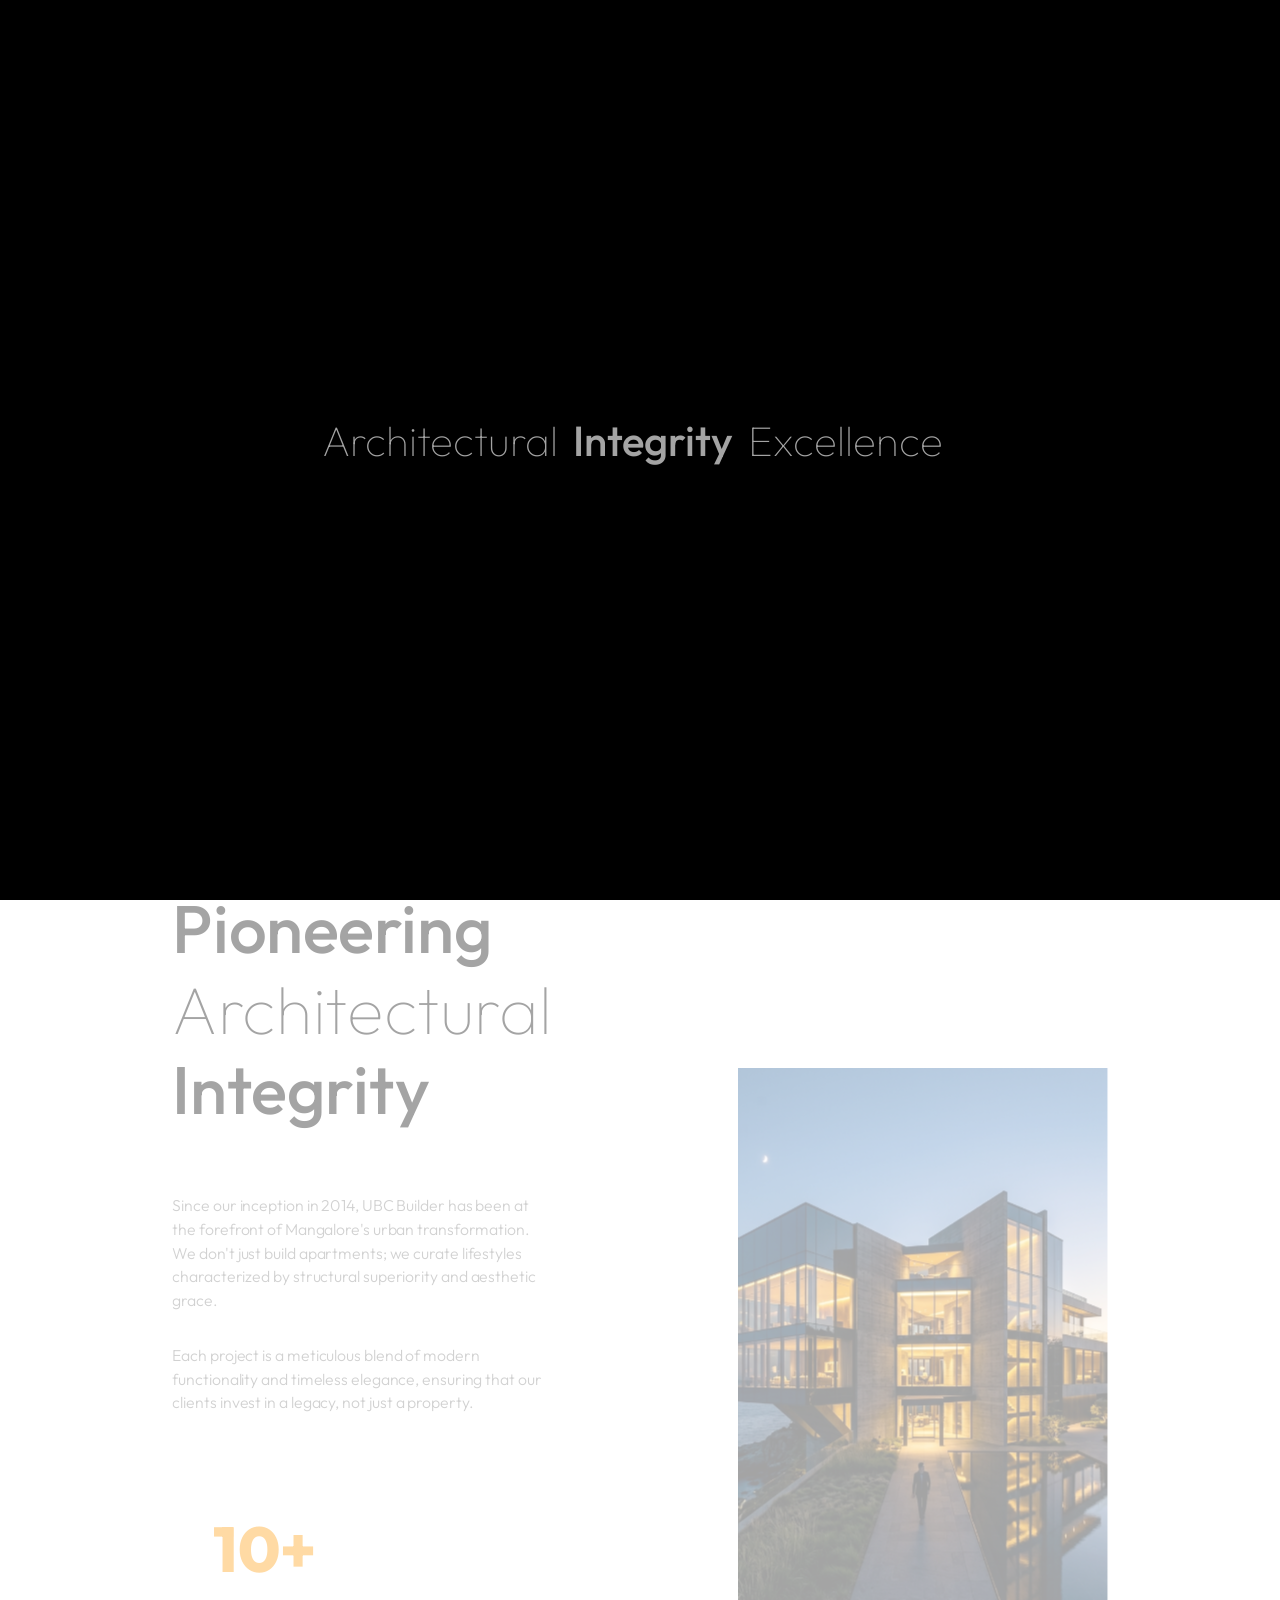
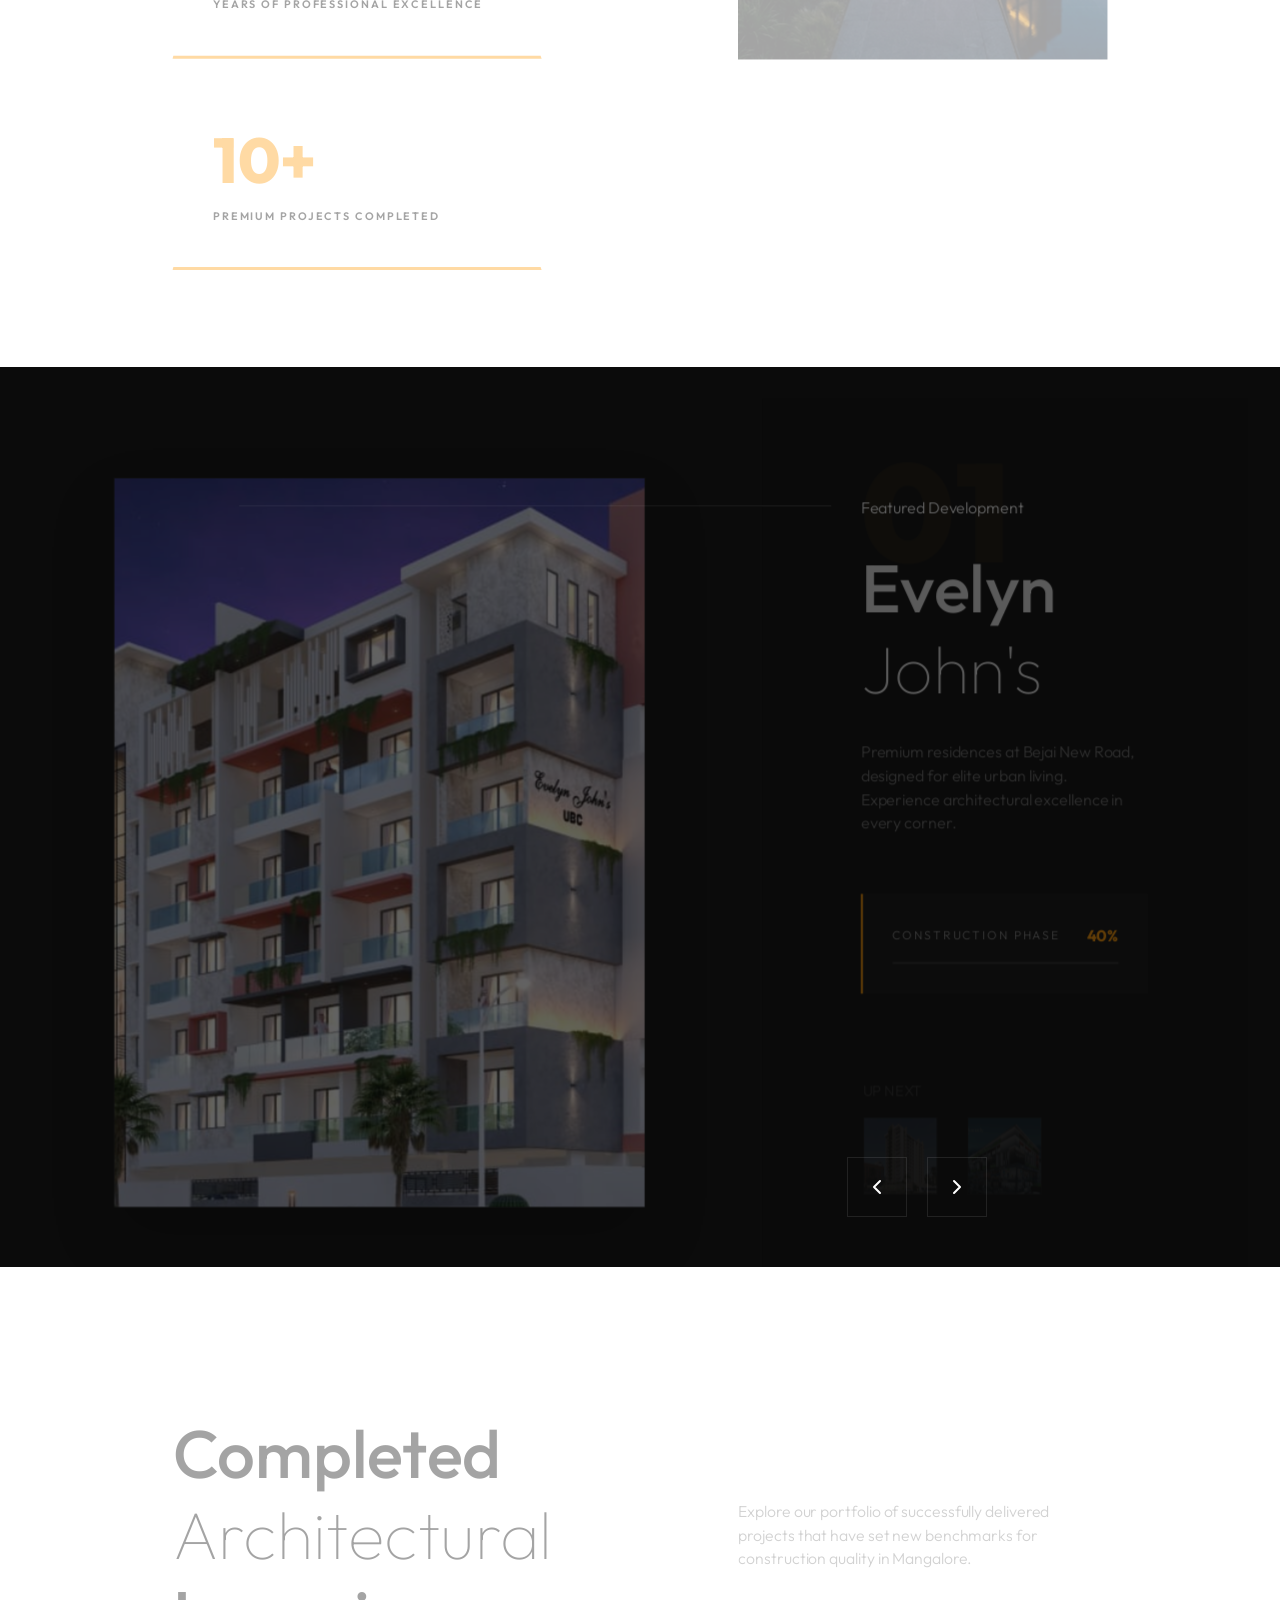
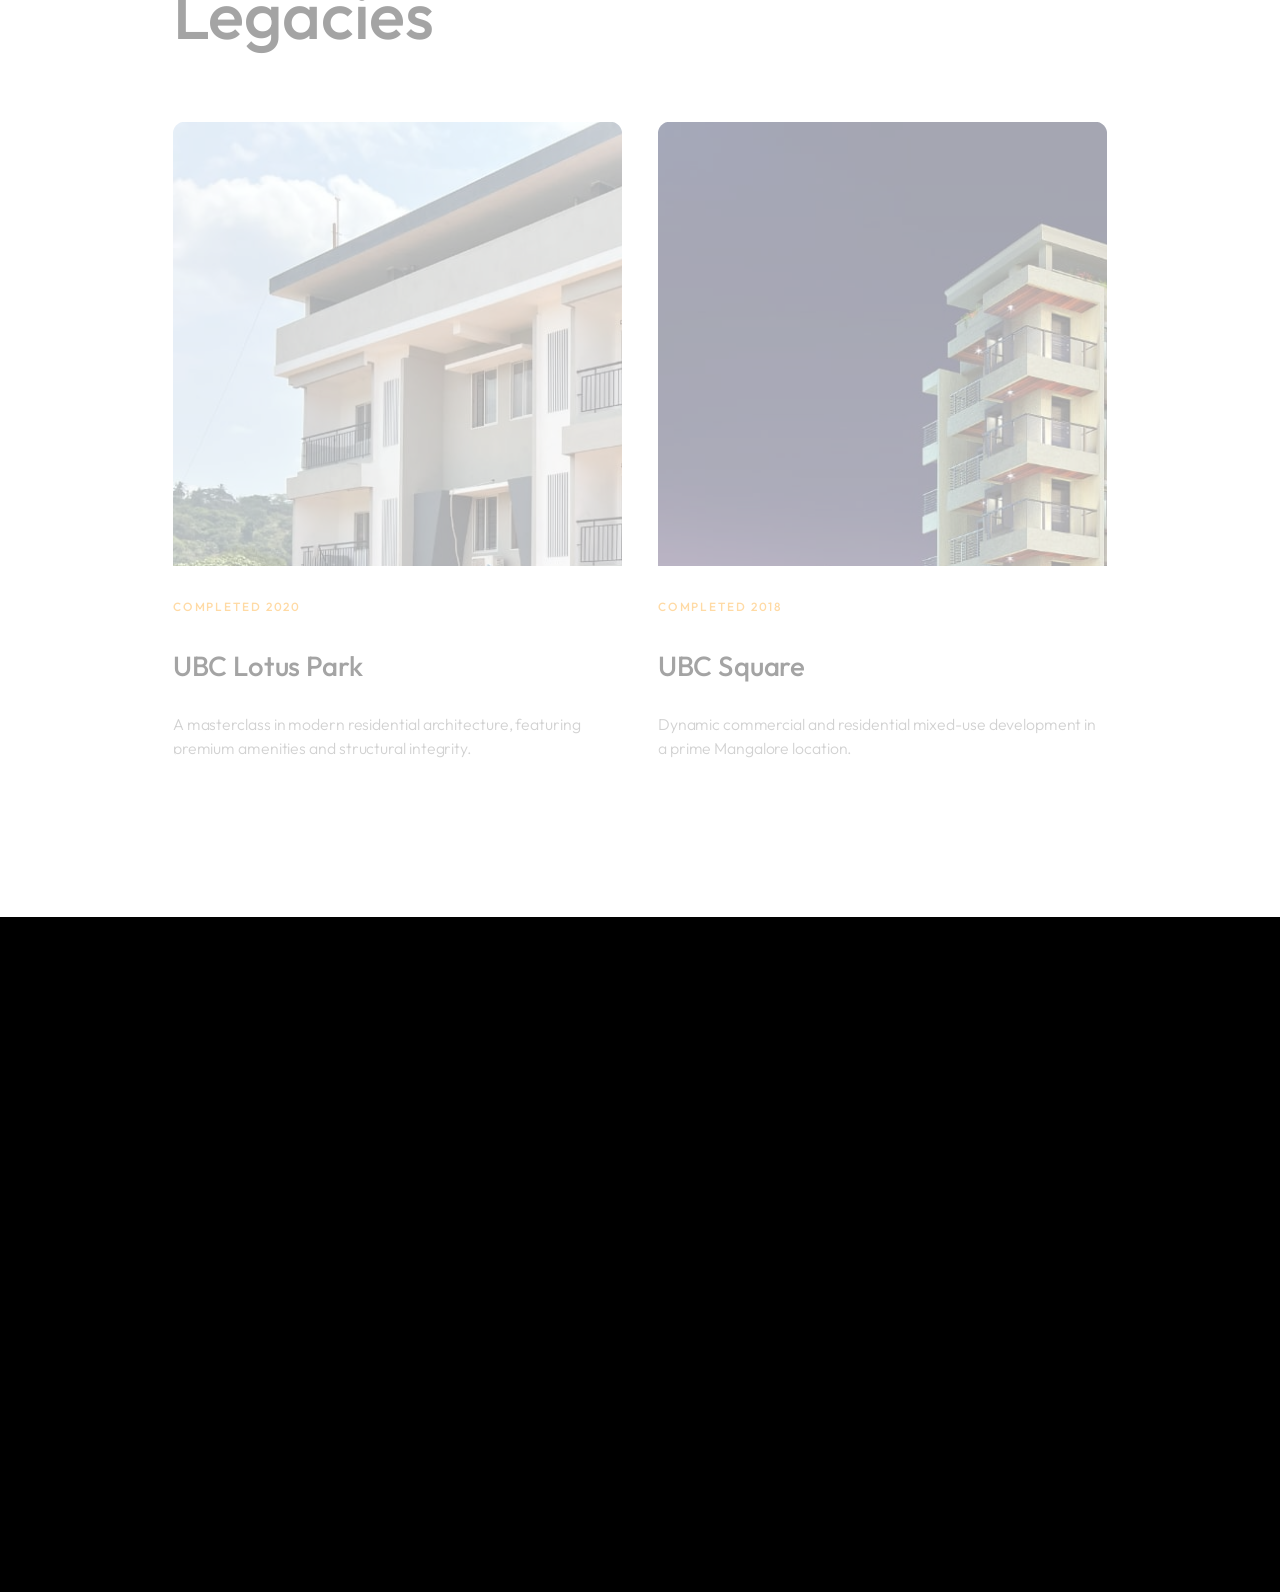
==== index.html @ f24dc677 "Add files via upload" ====
<!DOCTYPE html>
<html lang="zxx">

<head>

    <meta charset="UTF-8">
    <meta name="viewport" content="width=device-width, initial-scale=1.0">
    <meta http-equiv="X-UA-Compatible" content="ie=edge">

    <!-- bootstrap grid css -->
    <link rel="stylesheet" href="css/plugins/bootstrap-grid.css">
    <!-- font awesome css -->
    <link rel="stylesheet" href="css/plugins/font-awesome.min.css">
    <!-- swiper css -->
    <link rel="stylesheet" href="css/plugins/swiper.min.css">
    <!-- fancybox css -->
    <link rel="stylesheet" href="css/plugins/fancybox.min.css">
    <!-- ashley scss -->
    <link rel="stylesheet" href="css/style.css">
    <!-- custom builder css -->
    <link rel="stylesheet" href="css/custom.css">
    <!-- page name -->
    <title>UBC Builder | Modern Architectural Legacies</title>

</head>

<body>

    <!-- wrapper -->
    <div class="mil-wrapper" id="top">

        <!-- cursor -->
        <div class="mil-ball">
            <span class="mil-icon-1">
                <svg viewBox="0 0 128 128">
                    <path
                        d="M106.1,41.9c-1.2-1.2-3.1-1.2-4.2,0c-1.2,1.2-1.2,3.1,0,4.2L116.8,61H11.2l14.9-14.9c1.2-1.2,1.2-3.1,0-4.2	c-1.2-1.2-3.1-1.2-4.2,0l-20,20c-1.2,1.2-1.2,3.1,0,4.2l20,20c0.6,0.6,1.4,0.9,2.1,0.9s1.5-0.3,2.1-0.9c1.2-1.2,1.2-3.1,0-4.2	L11.2,67h105.5l-14.9,14.9c-1.2,1.2-1.2,3.1,0,4.2c0.6,0.6,1.4,0.9,2.1,0.9s1.5-0.3,2.1-0.9l20-20c1.2-1.2,1.2-3.1,0-4.2L106.1,41.9	z" />
                </svg>
            </span>
            <div class="mil-more-text">More</div>
            <div class="mil-choose-text">Сhoose</div>
        </div>
        <!-- cursor end -->

        <!-- preloader -->
        <div class="mil-preloader">
            <div class="mil-preloader-animation">
                <div class="mil-pos-abs mil-animation-1">
                    <p class="mil-h3 mil-muted mil-thin">Architectural</p>
                    <p class="mil-h3 mil-muted">Integrity</p>
                    <p class="mil-h3 mil-muted mil-thin">Excellence</p>
                </div>
                <div class="mil-pos-abs mil-animation-2">
                    <div class="mil-reveal-frame">
                        <p class="mil-reveal-box"></p>
                        <p class="mil-h3 mil-muted mil-thin">ubcbuilder.com</p>
                    </div>
                </div>
            </div>
        </div>
        <!-- preloader end -->

        <!-- scrollbar progress -->
        <div class="mil-progress-track">
            <div class="mil-progress"></div>
        </div>
        <!-- scrollbar progress end -->

        <!-- menu -->
        <div class="mil-menu-frame">
            <!-- frame clone -->
            <div class="mil-frame-top">
                <a href="index.html" class="mil-logo">UBC.</a>
                <div class="mil-menu-btn">
                    <span></span>
                </div>
            </div>
            <!-- frame clone end -->
            <div class="container">
                <div class="mil-menu-content">
                    <div class="row">
                        <div class="col-xl-5">

                            <nav class="mil-main-menu" id="swupMenu">
                                <ul>
                                    <li class="mil-has-children mil-active">
                                        <a href="index.html">Home</a>
                                    </li>
                                    <li class="mil-has-children">
                                        <a href="#about">The Studio</a>
                                    </li>
                                    <li class="mil-has-children">
                                        <a href="#ongoing">Ongoing Works</a>
                                    </li>
                                    <li class="mil-has-children">
                                        <a href="#portfolio">Completed Portfolio</a>
                                    </li>
                                    <li class="mil-has-children">
                                        <a href="#contact">Get in Touch</a>
                                    </li>
                                </ul>
                            </nav>

                        </div>
                        <div class="col-xl-7">

                            <div class="mil-menu-right-frame">
                                <div class="mil-animation-in">
                                    <div class="mil-animation-frame">
                                        <div class="mil-animation mil-position-1 mil-scale" data-value-1="2"
                                            data-value-2="2"></div>
                                    </div>
                                </div>
                                <div class="mil-menu-right">
                                    <div class="row">
                                        <div class="col-lg-8 mil-mb-60">

                                            <h6 class="mil-muted mil-mb-30">Featured Projects</h6>

                                            <ul class="mil-menu-list">
                                                <li><a href="#" class="mil-light-soft">UBC Lotus Park</a></li>
                                                <li><a href="#" class="mil-light-soft">UBC Square</a></li>
                                                <li><a href="#" class="mil-light-soft">Evelyn John's</a></li>
                                                <li><a href="#" class="mil-light-soft">Serene Residences</a></li>
                                            </ul>

                                        </div>
                                        <div class="col-lg-4 mil-mb-60">

                                            <h6 class="mil-muted mil-mb-30">Quick Links</h6>

                                            <ul class="mil-menu-list">
                                                <li><a href="#." class="mil-light-soft">Project Inquiries</a></li>
                                                <li><a href="#." class="mil-light-soft">Structural Safety</a></li>
                                                <li><a href="#." class="mil-light-soft">Quality Standards</a></li>
                                                <li><a href="#." class="mil-light-soft">Legal Documentation</a></li>
                                            </ul>

                                        </div>
                                    </div>
                                    <div class="mil-divider mil-mb-60"></div>
                                    <div class="row justify-content-between">

                                        <div class="col-lg-12 mil-mb-60">

                                            <h6 class="mil-muted mil-mb-30">Mangalore Office</h6>

                                            <p class="mil-light-soft mil-up">3rd floor, Solapur - Mangalore Hwy,
                                                Kankanady, Mangalore <br><span class="mil-accent">0824 411 2755</span>
                                            </p>

                                        </div>
                                    </div>
                                </div>
                            </div>

                        </div>
                    </div>
                </div>
            </div>
        </div>
        <!-- menu -->

        <!-- curtain -->
        <div class="mil-curtain"></div>
        <!-- curtain end -->

        <!-- frame -->
        <div class="mil-frame">
            <div class="mil-frame-top">
                <a href="index.html" class="mil-logo">UBC.</a>
                <div class="mil-menu-btn">
                    <span></span>
                </div>
            </div>
            <div class="mil-frame-bottom">
                <div class="mil-current-page"></div>
                <div class="mil-back-to-top">
                    <a href="#top" class="mil-link mil-dark mil-arrow-place">
                        <span>Back to top</span>
                    </a>
                </div>
            </div>
        </div>
        <!-- frame end -->

        <!-- content -->
        <div class="mil-content">
            <div id="swupMain" class="mil-main-transition">

                <!-- banner -->
                <section class="ubc-hero-section">
                        <div class="mil-animation-frame">
                            <div class="mil-animation mil-position-1 mil-scale" data-value-1="7" data-value-2="1.6">
                            </div>
                            <div class="mil-animation mil-position-2 mil-scale" data-value-1="4" data-value-2="1"></div>
                            <div class="mil-animation mil-position-3 mil-scale" data-value-1="1.2" data-value-2=".1">
                            </div>
                        </div>

                        <div class="mil-gradient"></div>

                        <div class="container">
                            <div class="mil-banner-content mil-up">

                                <h1 class="mil-mb-60">DESIGNING <span class="mil-thin">THE FUTURE</span><br>
                                    OF <span class="mil-thin">MODERN LIVING</span></h1>
                                <div class="row">
                                    <div class="col-md-7 col-lg-5">

                                        <p class="mil-light-soft mil-mb-60">Crafting high-end architectural landmarks
                                            across Mangalore with precision, passion, and uncompromising quality since
                                            2014.</p>

                                    </div>
                                </div>

                                <a href="#ongoing" class="mil-button mil-arrow-place mil-btn-space">
                                    <span>Ongoing Projects</span>
                                </a>

                                <a href="#portfolio" class="mil-link mil-muted mil-arrow-place">
                                    <span>Full Portfolio</span>
                                </a>

                                <div class="mil-circle-text">
                                    <svg version="1.1" xmlns="http://www.w3.org/2000/svg"
                                        xmlns:xlink="http://www.w3.org/1999/xlink" x="0px" y="0px" viewBox="0 0 300 300"
                                        enable-background="new 0 0 300 300" xml:space="preserve"
                                        class="mil-ct-svg mil-rotate" data-value="360">
                                        <defs>
                                            <path id="circlePath"
                                                d="M 150, 150 m -60, 0 a 60,60 0 0,1 120,0 a 60,60 0 0,1 -120,0 " />
                                        </defs>
                                        <circle cx="150" cy="100" r="75" fill="none" />
                                        <g>
                                            <use xlink:href="#circlePath" fill="none" />
                                            <text style="letter-spacing: 6.5px">
                                                <textPath xlink:href="#circlePath">Architectural Excellence -
                                                </textPath>
                                            </text>
                                        </g>
                                    </svg>
                                    <a href="#about"
                                        class="mil-button mil-arrow-place mil-icon-button mil-arrow-down"></a>
                                </div>

                            </div>
                        </div>
                </section>
                <!-- banner end -->

                <!-- about -->
                <section id="about">
                    <div class="container mil-p-120-30">
                        <div class="row justify-content-between align-items-center">
                            <div class="col-lg-6 col-xl-5">

                                <div class="mil-mb-90">
                                    <div class="ubc-accent-line mil-up"></div>
                                    <h2 class="mil-up mil-mb-60">Pioneering <br><span
                                            class="mil-thin">Architectural</span> <br>Integrity</h2>
                                    <p class="mil-up mil-mb-30">Since our inception in 2014, UBC Builder has been at the
                                        forefront of Mangalore's urban transformation. We don't just build apartments;
                                        we curate lifestyles characterized by structural superiority and aesthetic
                                        grace.</p>

                                    <p class="mil-up mil-mb-60">Each project is a meticulous blend of modern
                                        functionality and timeless elegance, ensuring that our clients invest in a
                                        legacy, not just a property.</p>

                                    <div class="ubc-stats-grid mil-up">
                                        <div class="ubc-stat-item">
                                            <span class="ubc-stat-number">10+</span>
                                            <span class="ubc-stat-label">Years of Professional Excellence</span>
                                        </div>
                                        <div class="ubc-stat-item">
                                            <span class="ubc-stat-number">10+</span>
                                            <span class="ubc-stat-label">Premium Projects Completed</span>
                                        </div>

                                    </div>
                                </div>

                            </div>
                            <div class="col-lg-5">

                                <div class="mil-about-photo mil-mb-90">
                                    <div class="mil-lines-place"></div>
                                    <div class="mil-up mil-img-frame" style="padding-bottom: 160%;">
                                        <img src="assets/legacy_hero.png" alt="img" class="mil-scale" data-value-1="1"
                                            data-value-2="1.2">
                                    </div>
                                </div>

                            </div>
                        </div>
                    </div>
                </section>
                <!-- about end -->

                <!-- ongoing projects editorial -->
                <section class="ubc-editorial-section" id="ongoing">
                    <div class="container-fluid mil-p-0">
                        <div class="swiper-container mil-ongoing-slider">
                            <div class="swiper-wrapper">
                                <!-- Project 1 -->
                                <div class="swiper-slide">
                                    <div class="row no-gutters">
                                        <div class="col-lg-7">
                                            <div class="ubc-editorial-img-wrapper mil-up">
                                                <div class="ubc-editorial-img">
                                                    <img src="assets/evelyn.jpeg" alt="Evelyn John's">
                                                </div>
                                            </div>
                                        </div>
                                        <div class="col-lg-5">
                                            <div class="ubc-editorial-content mil-up">
                                                <div class="mil-mb-60">
                                                    <div class="ubc-editorial-header">
                                                        <span class="ubc-project-number">01</span>
                                                        <span class="mil-suptitle mil-mb-30">Featured Development</span>
                                                        <h2 class="mil-muted mil-mb-30">Evelyn <span class="mil-thin">John's</span></h2>
                                                    </div>
                                                    <p class="mil-light-soft mil-mb-60">Premium residences at Bejai New Road, designed for elite urban living. Experience architectural excellence in every corner.</p>
                                                    
                                                    <div class="ubc-modern-progress mil-mb-60">
                                                        <div class="ubc-progress-info">
                                                            <span class="ubc-label">Construction Phase</span>
                                                            <span class="ubc-percent">40%</span>
                                                        </div>
                                                        <div class="ubc-bar-bg">
                                                            <div class="ubc-bar-fill" data-progress="40%"></div>
                                                        </div>
                                                    </div>

                                                    <div class="ubc-thumb-nav mil-up">
                                                        <p class="mil-text-sm mil-light-soft mil-mb-20">UP NEXT</p>
                                                        <div class="row">
                                                            <div class="col-4">
                                                                <div class="ubc-thumb-item" onclick="goToSlide(1)">
                                                                    <img src="assets/serene.jpeg" alt="Serene">
                                                                </div>
                                                            </div>
                                                            <div class="col-4">
                                                                <div class="ubc-thumb-item" onclick="goToSlide(2)">
                                                                    <img src="assets/tower7.jpeg" alt="Tower7">
                                                                </div>
                                                            </div>
                                                        </div>
                                                    </div>
                                                </div>
                                            </div>
                                        </div>
                                    </div>
                                </div>

                                <!-- Project 2 -->
                                <div class="swiper-slide">
                                    <div class="row no-gutters">
                                        <div class="col-lg-7">
                                            <div class="ubc-editorial-img-wrapper">
                                                <div class="ubc-editorial-img">
                                                    <img src="assets/serene.jpeg" alt="Serene Residences">
                                                </div>
                                            </div>
                                        </div>
                                        <div class="col-lg-5">
                                            <div class="ubc-editorial-content">
                                                <div class="mil-mb-60">
                                                    <div class="ubc-editorial-header">
                                                        <span class="ubc-project-number">02</span>
                                                        <span class="mil-suptitle mil-mb-30">Waterfront Luxury</span>
                                                        <h2 class="mil-muted mil-mb-30">Serene <span class="mil-thin">Residences</span></h2>
                                                    </div>
                                                    <p class="mil-light-soft mil-mb-60">Waterfront tranquility at Bolar, Mangalore. Experience pure serenity with breathtaking views and modern amenities.</p>
                                                    
                                                    <div class="ubc-modern-progress mil-mb-60">
                                                        <div class="ubc-progress-info">
                                                            <span class="ubc-label">Foundation Phase</span>
                                                            <span class="ubc-percent">25%</span>
                                                        </div>
                                                        <div class="ubc-bar-bg">
                                                            <div class="ubc-bar-fill" data-progress="25%"></div>
                                                        </div>
                                                    </div>

                                                    <div class="ubc-thumb-nav">
                                                        <p class="mil-text-sm mil-light-soft mil-mb-20">UP NEXT</p>
                                                        <div class="row">
                                                            <div class="col-4">
                                                                <div class="ubc-thumb-item" onclick="goToSlide(2)">
                                                                    <img src="assets/tower7.jpeg" alt="Tower7">
                                                                </div>
                                                            </div>
                                                            <div class="col-4">
                                                                <div class="ubc-thumb-item" onclick="goToSlide(0)">
                                                                    <img src="assets/evelyn.jpeg" alt="Evelyn">
                                                                </div>
                                                            </div>
                                                        </div>
                                                    </div>
                                                </div>
                                            </div>
                                        </div>
                                    </div>
                                </div>

                                <!-- Project 3 -->
                                <div class="swiper-slide">
                                    <div class="row no-gutters">
                                        <div class="col-lg-7">
                                            <div class="ubc-editorial-img-wrapper">
                                                <div class="ubc-editorial-img">
                                                    <img src="assets/tower7.jpeg" alt="Kankanady Tower">
                                                </div>
                                            </div>
                                        </div>
                                        <div class="col-lg-5">
                                            <div class="ubc-editorial-content">
                                                <div class="mil-mb-60">
                                                    <div class="ubc-editorial-header">
                                                        <span class="ubc-project-number">03</span>
                                                        <span class="mil-suptitle mil-mb-30">Urban Landmark</span>
                                                        <h2 class="mil-muted mil-mb-30">Kankanady <span class="mil-thin">Tower</span></h2>
                                                    </div>
                                                    <p class="mil-light-soft mil-mb-60">The new architectural landmark in the heart of Kankanady. Redefining urban skyline with precision and elegance.</p>
                                                    
                                                    <div class="ubc-modern-progress mil-mb-60">
                                                        <div class="ubc-progress-info">
                                                            <span class="ubc-label">Pre-Launch Phase</span>
                                                            <span class="ubc-percent">10%</span>
                                                        </div>
                                                        <div class="ubc-bar-bg">
                                                            <div class="ubc-bar-fill" data-progress="10%"></div>
                                                        </div>
                                                    </div>

                                                    <div class="ubc-thumb-nav">
                                                        <p class="mil-text-sm mil-light-soft mil-mb-20">UP NEXT</p>
                                                        <div class="row">
                                                            <div class="col-4">
                                                                <div class="ubc-thumb-item" onclick="goToSlide(0)">
                                                                    <img src="assets/evelyn.jpeg" alt="Evelyn">
                                                                </div>
                                                            </div>
                                                            <div class="col-4">
                                                                <div class="ubc-thumb-item" onclick="goToSlide(1)">
                                                                    <img src="assets/serene.jpeg" alt="Serene">
                                                                </div>
                                                            </div>
                                                        </div>
                                                    </div>
                                                </div>
                                            </div>
                                        </div>
                                    </div>
                                </div>
                            </div>
                            
                            <!-- slider controls -->
                            <div class="ubc-editorial-controls">
                                <div class="mil-slider-arrow mil-prev mil-ongoing-prev">
                                    <svg viewBox="0 0 24 24" fill="none" xmlns="http://www.w3.org/2000/svg"><path d="M15 18l-6-6 6-6" stroke="currentColor" stroke-width="2" stroke-linecap="round" stroke-linejoin="round"/></svg>
                                </div>
                                <div class="mil-slider-arrow mil-next mil-ongoing-next">
                                    <svg viewBox="0 0 24 24" fill="none" xmlns="http://www.w3.org/2000/svg"><path d="M9 18l6-6-6-6" stroke="currentColor" stroke-width="2" stroke-linecap="round" stroke-linejoin="round"/></svg>
                                </div>
                            </div>
                        </div>
                    </div>
                </section>
                <!-- ongoing projects editorial end -->

                <!-- portfolio -->
                <section id="portfolio">
                    <div class="container mil-p-120-120">
                        <div class="row justify-content-between align-items-center mil-mb-60">
                            <div class="col-lg-6">
                                <h2 class="mil-up">Completed <br><span class="mil-thin">Architectural</span>
                                    <br>Legacies</h2>
                            </div>
                            <div class="col-lg-5">
                                <p class="mil-up">Explore our portfolio of successfully delivered projects that have set
                                    new benchmarks for construction quality in Mangalore.</p>
                            </div>
                        </div>
                        <div class="row">
                            <div class="col-lg-6">
                                <div class="mil-portfolio-item mil-up mil-mb-60">
                                    <div class="mil-cover-frame">
                                        <img src="assets/lotus.jpeg" alt="Lotus Park">
                                    </div>
                                    <div class="mil-description">
                                        <div class="mil-labels mil-mb-30">
                                            <div class="mil-label mil-upper mil-accent">COMPLETED 2020</div>
                                        </div>
                                        <h4 class="mil-mb-30">UBC Lotus Park</h4>
                                        <p>A masterclass in modern residential architecture, featuring premium amenities
                                            and structural integrity.</p>
                                    </div>
                                </div>
                            </div>
                            <div class="col-lg-6">
                                <div class="mil-portfolio-item mil-up mil-mb-60">
                                    <div class="mil-cover-frame">
                                        <img src="assets/square.jpeg" alt="UBC Square">
                                    </div>
                                    <div class="mil-description">
                                        <div class="mil-labels mil-mb-30">
                                            <div class="mil-label mil-upper mil-accent">COMPLETED 2018</div>
                                        </div>
                                        <h4 class="mil-mb-30">UBC Square</h4>
                                        <p>Dynamic commercial and residential mixed-use development in a prime Mangalore
                                            location.</p>
                                    </div>
                                </div>
                            </div>
                        </div>
                    </div>
                </section>
                <!-- portfolio end -->

                <!-- footer -->
                <footer class="mil-dark-bg" id="contact">
                    <div class="mi-invert-fix">
                        <div class="container mil-p-120-60">
                            <div class="row justify-content-between">
                                <div class="col-md-4 col-lg-4 mil-mb-60">

                                    <div class="mil-muted mil-logo mil-up mil-mb-30">UBC Builder.</div>

                                    <p class="mil-light-soft mil-up mil-mb-30">Stay updated with our latest
                                        architectural developments.</p>

                                    <form class="mil-subscribe-form mil-up">
                                        <input type="text" placeholder="Your Email Address">
                                        <button type="submit"
                                            class="mil-button mil-icon-button-sm mil-arrow-place"></button>
                                    </form>

                                </div>
                                <div class="col-md-7 col-lg-6">
                                    <div class="row justify-content-end">
                                        <div class="col-md-6 col-lg-7">

                                            <nav class="mil-footer-menu mil-mb-60">
                                                <ul>
                                                    <li class="mil-up mil-active">
                                                        <a href="index.html">Home</a>
                                                    </li>
                                                    <li class="mil-up">
                                                        <a href="#about">Studio</a>
                                                    </li>
                                                    <li class="mil-up">
                                                        <a href="#ongoing">Ongoing</a>
                                                    </li>
                                                    <li class="mil-up">
                                                        <a href="#portfolio">Works</a>
                                                    </li>
                                                </ul>
                                            </nav>

                                        </div>
                                        <div class="col-md-6 col-lg-5">

                                            <ul class="mil-menu-list mil-up mil-mb-60">
                                                <li><a href="#." class="mil-light-soft">Structural Safety</a></li>
                                                <li><a href="#." class="mil-light-soft">Privacy Policy</a></li>
                                                <li><a href="#." class="mil-light-soft">Terms of Use</a></li>
                                                <li><a href="#." class="mil-light-soft">Contact Info</a></li>
                                            </ul>

                                        </div>
                                    </div>
                                </div>
                            </div>

                            <div class="row justify-content-between flex-sm-row-reverse">
                                <div class="col-md-7 col-lg-6">

                                    <div class="row justify-content-between">

                                        <div class="col-md-12 col-lg-12 mil-mb-60">

                                            <h6 class="mil-muted mil-up mil-mb-30">Registered Office</h6>

                                            <p class="mil-light-soft mil-up">3rd floor, Solapur - Mangalore Hwy,
                                                Kankanady, Mangalore, Karnataka 575004 <br><span
                                                    class="mil-accent">info@ubcbuilder.com</span></p>

                                        </div>
                                    </div>

                                </div>
                                <div class="col-md-4 col-lg-6 mil-mb-60">

                                    <div class="mil-vert-between">
                                        <div class="mil-mb-30">
                                            <ul class="mil-social-icons mil-up">
                                                <li><a href="#." target="_blank" class="social-icon"> <i
                                                            class="fab fa-instagram"></i></a></li>
                                                <li><a href="#." target="_blank" class="social-icon"> <i
                                                            class="fab fa-facebook"></i></a></li>
                                                <li><a href="#." target="_blank" class="social-icon"> <i
                                                            class="fab fa-linkedin"></i></a></li>
                                                <li><a href="#." target="_blank" class="social-icon"> <i
                                                            class="fab fa-whatsapp"></i></a></li>
                                            </ul>
                                        </div>
                                        <p class="mil-light-soft mil-up">© 2026 UBC Builder. Mangalore's Premier
                                            Builders.</p>
                                    </div>

                                </div>
                            </div>
                        </div>
                    </div>
                </footer>
                <!-- footer end -->

            </div>
        </div>
        <!-- content -->

    </div>
    <!-- wrapper end -->

    <!-- jquery js -->
    <script src="js/plugins/jquery.min.js"></script>
    <!-- swup js -->
    <script src="js/plugins/swup.min.js"></script>
    <!-- swiper js -->
    <script src="js/plugins/swiper.min.js"></script>
    <!-- fancybox js -->
    <script src="js/plugins/fancybox.min.js"></script>
    <!-- gsap js -->
    <script src="js/plugins/gsap.min.js"></script>
    <!-- scroll smoother -->
    <script src="js/plugins/smooth-scroll.js"></script>
    <!-- scroll trigger js -->
    <script src="js/plugins/ScrollTrigger.min.js"></script>
    <!-- scroll to js -->
    <script src="js/plugins/ScrollTo.min.js"></script>
    <!-- ashley js -->
    <script src="js/main.js"></script>

    <!-- Custom Progress Bar & Slider Animation -->
    <style>
        img, .ubc-project-img, .ubc-project-card, .ubc-hero-section, .ubc-progress-container {
            filter: none !important;
            mix-blend-mode: normal !important;
            -webkit-filter: none !important;
        }

        .mil-frame-top .mil-logo {
            color: #ffffff !important;
            background-color: transparent !important; /* Ensure no background box */
        }

        .mil-frame-top .mil-menu-btn span,
        .mil-frame-top .mil-menu-btn span::before,
        .mil-frame-top .mil-menu-btn span::after {
            background-color: #ffffff !important; /* Only bars are white */
        }

        .mil-menu-btn.mil-active span,
        .mil-menu-btn.mil-active span::before,
        .mil-menu-btn.mil-active span::after {
            background-color: #000000 !important;
        }

        .mil-ongoing-slider {
            overflow: hidden !important;
        }

        .mil-ongoing-slider .ubc-project-card {
            max-width: 800px;
            margin: 0 auto;
        }

        /* Editorial Section */
        .ubc-editorial-section {
            background: #0b0b0b;
            color: #fff;
            overflow: hidden;
            position: relative;
        }

        .ubc-editorial-img-wrapper {
            padding: 80px;
            height: 100vh;
            display: flex;
            align-items: center;
            justify-content: center;
        }

        .ubc-editorial-img {
            height: 100%;
            width: 100%;
            overflow: hidden;
            border: 1px solid rgba(255,255,255,0.05);
            box-shadow: 0 30px 60px rgba(0,0,0,0.5);
        }

        .ubc-editorial-img img {
            width: 100%;
            height: 100%;
            object-fit: cover;
            transition: 1.5s ease;
        }

        .swiper-slide-active .ubc-editorial-img img {
            transform: scale(1.1);
        }

        .ubc-editorial-content {
            height: 100vh;
            padding: 100px;
            display: flex;
            flex-direction: column;
            justify-content: center;
            background: #0b0b0b;
        }

        @media (max-width: 991px) {
            .ubc-editorial-img-wrapper { height: 60vh; padding: 30px; }
            .ubc-editorial-content { height: auto; padding: 60px 30px; }
        }

        .ubc-editorial-controls {
            position: absolute;
            bottom: 50px;
            left: calc(58.333333% + 100px); /* Align with content padding */
            display: flex;
            gap: 20px;
            z-index: 10;
        }

        .ubc-editorial-controls .mil-slider-arrow {
            width: 60px;
            height: 60px;
            border: 1px solid rgba(255,255,255,0.1);
            background: transparent;
            display: flex;
            align-items: center;
            justify-content: center;
            cursor: pointer;
            transition: 0.4s;
        }

        .ubc-editorial-controls .mil-slider-arrow:hover {
            background: #ff9800;
            border-color: #ff9800;
            color: #000;
        }

        .ubc-editorial-controls .mil-slider-arrow svg {
            width: 24px;
            height: 24px;
        }

        .ubc-editorial-header {
            position: relative;
            padding-top: 40px;
        }

        .ubc-project-number {
            position: absolute;
            top: 0;
            left: -30px;
            font-size: 140px;
            font-weight: 900;
            color: rgba(255, 255, 255, 0.03);
            line-height: 0.8;
            pointer-events: none;
            z-index: -1;
            font-family: 'Outfit', sans-serif;
            transition: 1s ease;
        }

        .swiper-slide-active .ubc-project-number {
            left: 0;
            color: rgba(255, 152, 0, 0.05);
        }

        .ubc-modern-progress {
            width: 100%;
            background: rgba(255,255,255,0.02);
            padding: 30px;
            border-left: 2px solid #ff9800;
        }

        .ubc-modern-progress {
            width: 100%;
        }

        .ubc-progress-info {
            display: flex;
            justify-content: space-between;
            margin-bottom: 15px;
        }

        .ubc-label {
            font-size: 12px;
            text-transform: uppercase;
            letter-spacing: 2px;
            color: #888;
        }

        .ubc-percent {
            font-weight: 700;
            color: #ff9800;
        }

        .ubc-bar-bg {
            width: 100%;
            height: 2px;
            background: rgba(255, 255, 255, 0.1);
        }

        .ubc-bar-fill {
            height: 100%;
            background: #ff9800;
            width: 0;
        }

        .ubc-thumb-nav {
            margin-top: 40px;
        }

        .ubc-thumb-item {
            cursor: pointer;
            overflow: hidden;
            height: 80px;
            opacity: 0.5;
            transition: 0.4s;
            border: 1px solid rgba(255,255,255,0.1);
            position: relative;
        }

        .ubc-thumb-item:hover {
            opacity: 1;
            transform: translateY(-5px);
        }

        .ubc-thumb-item img {
            width: 100%;
            height: 100%;
            object-fit: cover;
        }
    </style>
    <script>
        document.addEventListener('DOMContentLoaded', function () {
            gsap.registerPlugin(ScrollTrigger);

            // Progress Bar Animation
            const bars = document.querySelectorAll('.ubc-progress-bar-fill');
            bars.forEach(bar => {
                const targetWidth = bar.getAttribute('data-progress');
                gsap.to(bar, {
                    width: targetWidth,
                    duration: 2,
                    ease: "power4.out",
                    scrollTrigger: {
                        trigger: bar,
                        start: "top 90%",
                    }
                });
            });

            // Ongoing Slider Initialization - EDITORIAL LAYOUT
            var milOngoingSwiper = new Swiper('.mil-ongoing-slider', {
                slidesPerView: 1,
                spaceBetween: 0,
                speed: 1000,
                autoplay: {
                    delay: 5000,
                    disableOnInteraction: false,
                },
                loop: true,
                effect: 'fade',
                fadeEffect: {
                    crossFade: true
                },
                navigation: {
                    prevEl: '.mil-ongoing-prev',
                    nextEl: '.mil-ongoing-next',
                },
            });

            // Global helper for thumbnail clicks
            window.goToSlide = function(index) {
                if (milOngoingSwiper) {
                    milOngoingSwiper.slideToLoop(index);
                }
            };

            // FIX: Close menu on link click (for single page navigation)
            $('.mil-main-menu a').on('click', function () {
                $('.mil-menu-btn').removeClass('mil-active');
                $('.mil-menu').removeClass('mil-active');
                $('.mil-menu-frame').removeClass('mil-active');
            });

            // FIX: Close menu when clicking empty space (outside menu content)
            $('.mil-menu-frame').on('click', function (e) {
                if ($(e.target).closest('.mil-menu-content').length === 0 && !$(e.target).closest('.mil-menu-btn').length) {
                    $('.mil-menu-btn').removeClass('mil-active');
                    $('.mil-menu').removeClass('mil-active');
                    $('.mil-menu-frame').removeClass('mil-active');
                }
            });
        });
    </script>

</body>

</html>
---- css/style.css ----
/* -------------------------------------------

Name: 		Ruizarch
Version:    1.0
Developer:	Nazar Miller (millerDigitalDesign)
Portfolio:  https://themeforest.net/user/millerdigitaldesign/portfolio?ref=MillerDigitalDesign

p.s. I am available for Freelance hire (UI design, web development). email: miller.themes@gmail.com

------------------------------------------- */
/*--------------------------------------------

1. common
    - main
    - typography
    - link
    - button
    - form
    - breadcrumbs
    - backgrounds
    - spaces
2. components
    - preloader
    - cursor
    - hidden elements
    - scrollbar
    - frame
    - menu button
    - menu 
    - banner
    - circle text
    - lines
    - dodecahedron
    - about
    - partners
    - services
    - team
    - social icons
    - revievs
    - blog
    - footer
    - portfolio
    - map
    - accordion
    - price
    - 404
    - images
    - page transitions


--------------------------------------------*/
@import url("https://fonts.googleapis.com/css2?family=Outfit:wght@100;200;300;400;500;600;700;800;900&display=swap");
@import url(https://cdnjs.cloudflare.com/ajax/libs/font-awesome/5.15.0/css/all.min.css);
/* -------------------------------------------

main

------------------------------------------- */
*,
*:before,
*:after {
  -webkit-box-sizing: border-box;
          box-sizing: border-box;
  padding: 0;
  margin: 0;
}

html,
body {
  padding: 0;
  margin: 0;
  font-family: "Outfit", sans-serif;
  font-size: 16px;
  font-weight: 300;
  color: rgba(0, 0, 0, 0.5);
  line-height: 150%;
  -ms-scroll-chaining: none;
      overscroll-behavior: none;
}
@media screen and (max-width: 768px) {
  html,
body {
    font-size: 15px;
  }
}

*::-moz-selection {
  color: inherit;
  background-color: transparent;
}

*::selection {
  color: inherit;
  background-color: transparent;
}

.mil-wrapper {
  position: relative;
  overflow: hidden;
  max-width: 100%;
}

.container {
  pointer-events: all;
}

.mil-relative {
  position: relative;
}

.mil-o-hidden {
  overflow: hidden;
}

.mil-flex {
  display: -webkit-box;
  display: -ms-flexbox;
  display: flex;
}

.mil-vert-between {
  display: -webkit-box;
  display: -ms-flexbox;
  display: flex;
  -webkit-box-orient: vertical;
  -webkit-box-direction: normal;
      -ms-flex-direction: column;
          flex-direction: column;
  -webkit-box-pack: justify;
      -ms-flex-pack: justify;
          justify-content: space-between;
  height: 100%;
}

@media screen and (max-width: 992px) {
  .mil-mobile-hidden {
    display: none;
  }
}

section {
  position: relative;
  overflow: hidden;
}

/* -------------------------------------------

typography

------------------------------------------- */
h1,
.mil-h1,
h2,
.mil-h12,
h3,
.mil-h3,
h4,
.mil-h4,
h5,
.mil-h5,
h6,
.mil-h6 {
  font-family: "Outfit", sans-serif;
  color: rgb(0, 0, 0);
  font-weight: 500;
  line-height: 120%;
}
@media screen and (max-width: 768px) {
  h1 br,
.mil-h1 br,
h2 br,
.mil-h12 br,
h3 br,
.mil-h3 br,
h4 br,
.mil-h4 br,
h5 br,
.mil-h5 br,
h6 br,
.mil-h6 br {
    display: none;
  }
}

h1,
.mil-h1 {
  font-size: 86px;
}
@media screen and (max-width: 1400px) {
  h1,
.mil-h1 {
    font-size: 74px;
  }
}
@media screen and (max-width: 1200px) {
  h1,
.mil-h1 {
    font-size: 72px;
  }
}
@media screen and (max-width: 992px) {
  h1,
.mil-h1 {
    font-size: 58px;
  }
}
@media screen and (max-width: 768px) {
  h1,
.mil-h1 {
    font-size: 34px;
  }
}

h2,
.mil-h2 {
  font-size: 68px;
  line-height: 120%;
}
@media screen and (max-width: 1200px) {
  h2,
.mil-h2 {
    font-size: 56px;
  }
}
@media screen and (max-width: 992px) {
  h2,
.mil-h2 {
    font-size: 44px;
  }
}
@media screen and (max-width: 768px) {
  h2,
.mil-h2 {
    font-size: 36px;
  }
}

h3,
.mil-h3 {
  font-size: 42px;
}
@media screen and (max-width: 1200px) {
  h3,
.mil-h3 {
    font-size: 39px;
  }
}
@media screen and (max-width: 992px) {
  h3,
.mil-h3 {
    font-size: 36px;
  }
}
@media screen and (max-width: 768px) {
  h3,
.mil-h3 {
    font-size: 30px;
  }
}

h4,
.mil-h4 {
  font-size: 28px;
}
@media screen and (max-width: 1200px) {
  h4,
.mil-h4 {
    font-size: 26px;
  }
}
@media screen and (max-width: 992px) {
  h4,
.mil-h4 {
    font-size: 24px;
  }
}
@media screen and (max-width: 768px) {
  h4,
.mil-h4 {
    font-size: 22px;
  }
}

h5,
.mil-h5 {
  font-size: 20px;
  line-height: 150%;
}
@media screen and (max-width: 768px) {
  h5,
.mil-h5 {
    font-size: 18px;
  }
}

h6,
.mil-h6 {
  font-size: 18px;
  line-height: 150%;
}
@media screen and (max-width: 1200px) {
  h6,
.mil-h6 {
    font-size: 17px;
  }
}
@media screen and (max-width: 992px) {
  h6,
.mil-h6 {
    font-size: 16px;
  }
}
@media screen and (max-width: 768px) {
  h6,
.mil-h6 {
    font-size: 21px;
  }
}

.mil-no-wrap {
  white-space: nowrap;
}

blockquote {
  padding: 60px;
  background-color: rgba(0, 0, 0, 0.05);
  font-size: 18px;
  color: rgb(0, 0, 0);
  font-style: italic;
  border-left: solid 4px rgb(255, 152, 0);
}
@media screen and (max-width: 768px) {
  blockquote {
    padding: 30px;
    font-size: 16px;
  }
}

.mil-text-sm {
  font-size: 15px;
}

.mil-text-lg {
  font-size: 18px;
  line-height: 170%;
}

.mil-text-xl {
  font-size: 22px;
  line-height: 180%;
}
@media screen and (max-width: 768px) {
  .mil-text-xl {
    font-size: 20px;
  }
}

.mil-upper {
  text-transform: uppercase;
  font-size: 12px;
  font-weight: 500;
  letter-spacing: 2px;
}

.mil-bold {
  font-weight: 500;
}

.mil-thin {
  font-weight: 100;
}

a {
  color: inherit;
  text-decoration: none;
}

.mil-complex-title {
  line-height: normal;
}

.mil-accent {
  color: rgb(255, 152, 0);
}

.mil-light {
  color: rgb(255, 255, 255) !important;
}
.mil-light a {
  color: rgb(255, 255, 255) !important;
}

.mil-muted {
  color: rgba(255, 255, 255, 0.9);
}

.mil-dark {
  color: rgb(0, 0, 0);
}

.mil-light-soft {
  color: rgba(255, 255, 255, 0.4);
}

.mil-dark-soft {
  color: rgba(0, 0, 0, 0.5);
}

.mil-marker {
  background-color: rgb(255, 152, 0);
  padding: 0 5px;
}

.mil-center {
  text-align: center;
}

.mil-left {
  text-align: left;
}

.mil-right {
  text-align: right;
}

@media screen and (max-width: 576px) {
  .mil-sm-center {
    text-align: center;
  }
}

.mil-suptitle {
  position: relative;
  display: block;
  margin-bottom: 60px;
}
.mil-suptitle:before {
  content: "";
  position: absolute;
  right: calc(100% + 30px);
  top: 10px;
  width: 600px;
  height: 1px;
  background-color: rgb(255, 255, 255);
  opacity: 0.2;
}
.mil-suptitle.mil-suptitle-right {
  text-align: right;
}
.mil-suptitle.mil-suptitle-right:before {
  left: calc(100% + 30px);
}
@media screen and (max-width: 768px) {
  .mil-suptitle.mil-suptitle-right {
    text-align: center;
  }
  .mil-suptitle.mil-suptitle-right:before {
    display: none;
  }
}
.mil-suptitle.mil-suptitle-dark:before {
  background-color: rgb(0, 0, 0);
  opacity: 0.1;
}
@media screen and (max-width: 768px) {
  .mil-suptitle {
    margin-bottom: 60px;
  }
}

.mil-divider {
  width: 100%;
  height: 1px;
  background-color: rgba(255, 255, 255, 0.1);
}

.mil-img-frame {
  position: relative;
  overflow: hidden;
  width: 100%;
  padding-bottom: 140%;
}
.mil-img-frame img {
  position: absolute;
  top: 0;
  left: 0;
  width: 100%;
  height: 100%;
  -o-object-fit: cover;
     object-fit: cover;
  -o-object-position: center;
     object-position: center;
}

/* -------------------------------------------

link

------------------------------------------- */
.mil-link {
  cursor: pointer;
  display: -webkit-inline-box;
  display: -ms-inline-flexbox;
  display: inline-flex;
  -webkit-box-align: center;
      -ms-flex-align: center;
          align-items: center;
  font-weight: 500;
  text-transform: uppercase;
  letter-spacing: 2px;
  font-size: 12px;
}
.mil-link svg {
  margin-left: 15px;
  border-radius: 50%;
  width: 40px;
  height: 40px;
  padding: 10px;
  background-color: rgba(255, 255, 255, 0.1);
  -webkit-transition: 0.4s cubic-bezier(0, 0, 0.3642, 1);
  transition: 0.4s cubic-bezier(0, 0, 0.3642, 1);
}
.mil-link svg path {
  fill: rgb(255, 255, 255);
}
.mil-link.mil-accent svg {
  background-color: rgba(255, 255, 255, 0.1);
  -webkit-transition: 0.4s cubic-bezier(0, 0, 0.3642, 1);
  transition: 0.4s cubic-bezier(0, 0, 0.3642, 1);
}
.mil-link.mil-accent svg path {
  fill: rgb(255, 152, 0);
}
.mil-link.mil-dark svg {
  background-color: rgba(0, 0, 0, 0.1);
  -webkit-transition: 0.4s cubic-bezier(0, 0, 0.3642, 1);
  transition: 0.4s cubic-bezier(0, 0, 0.3642, 1);
}
.mil-link.mil-dark svg path {
  fill: rgb(0, 0, 0);
}
.mil-link:hover svg {
  -webkit-transform: scale(1.15);
          transform: scale(1.15);
}
.mil-link.mil-down-arrow svg {
  -webkit-transform: rotate(90deg);
          transform: rotate(90deg);
}
.mil-link.mil-down-arrow:hover svg {
  -webkit-transform: scale(1.15) rotate(90deg);
          transform: scale(1.15) rotate(90deg);
}
.mil-link.mil-icon-left {
  display: -webkit-box;
  display: -ms-flexbox;
  display: flex;
  -webkit-box-orient: horizontal;
  -webkit-box-direction: reverse;
      -ms-flex-direction: row-reverse;
          flex-direction: row-reverse;
}
.mil-link.mil-icon-left svg {
  margin-left: 0;
  margin-right: 15px;
  -webkit-transform: rotate(180deg);
          transform: rotate(180deg);
}
.mil-link.mil-icon-left:hover svg {
  -webkit-transform: scale(1.15) rotate(180deg);
          transform: scale(1.15) rotate(180deg);
}

/* -------------------------------------------

button

------------------------------------------- */
.mil-button {
  cursor: pointer;
  display: -webkit-inline-box;
  display: -ms-inline-flexbox;
  display: inline-flex;
  -webkit-box-align: center;
      -ms-flex-align: center;
          align-items: center;
  -webkit-box-pack: center;
      -ms-flex-pack: center;
          justify-content: center;
  border: none;
  letter-spacing: 2px;
  font-size: 12px;
  background-color: rgb(255, 152, 0);
  color: rgb(0, 0, 0);
  border-radius: 70px;
  padding: 0 15px 0 50px;
  height: 70px;
  text-transform: uppercase;
  font-weight: 500;
  -webkit-transition: 0.4s cubic-bezier(0, 0, 0.3642, 1);
  transition: 0.4s cubic-bezier(0, 0, 0.3642, 1);
}
.mil-button span {
  white-space: nowrap;
}
.mil-button svg {
  margin-left: 30px;
  border-radius: 50%;
  width: 40px;
  height: 40px;
  padding: 10px;
  background-color: rgb(0, 0, 0);
  -webkit-transition: 0.4s cubic-bezier(0, 0, 0.3642, 1);
  transition: 0.4s cubic-bezier(0, 0, 0.3642, 1);
}
.mil-button svg path {
  fill: rgb(255, 152, 0);
}
.mil-button.mil-icon-button {
  padding: 15px;
}
.mil-button.mil-icon-button svg {
  margin-left: 0;
}
.mil-button.mil-icon-button-sm {
  padding: 0;
  height: 40px;
}
.mil-button.mil-icon-button-sm svg {
  margin-left: 0;
  background-color: rgb(255, 152, 0);
}
.mil-button.mil-icon-button-sm svg path {
  fill: rgb(0, 0, 0);
}
.mil-button:hover {
  -webkit-transform: scale(1.015);
          transform: scale(1.015);
  -webkit-filter: brightness(110%);
          filter: brightness(110%);
}
.mil-button:hover svg {
  -webkit-transform: scale(1.15);
          transform: scale(1.15);
}
.mil-button.mil-arrow-down svg {
  -webkit-transform: rotate(90deg);
          transform: rotate(90deg);
}
.mil-button.mil-arrow-down:hover {
  -webkit-transform: scale(1.015);
          transform: scale(1.015);
  -webkit-filter: brightness(110%);
          filter: brightness(110%);
}
.mil-button.mil-arrow-down:hover svg {
  -webkit-transform: scale(1.15) rotate(90deg);
          transform: scale(1.15) rotate(90deg);
}
@media screen and (max-width: 992px) {
  .mil-button {
    height: 60px;
    padding: 0 10px 0 40px;
  }
  .mil-button svg {
    margin-left: 25px;
  }
}

/* -------------------------------------------

form

------------------------------------------- */
input,
textarea {
  position: relative;
  height: 70px;
  padding: 0 30px;
  width: 100%;
  font-size: 12px;
  text-transform: uppercase;
  letter-spacing: 2px;
  font-weight: 500;
  font-family: "Outfit", sans-serif;
  color: rgb(0, 0, 0);
  border: none;
  border-bottom: solid 1px rgba(0, 0, 0, 0.2);
  margin-bottom: 30px;
}
input:focus,
textarea:focus {
  outline: inherit;
}
input::-webkit-input-placeholder, textarea::-webkit-input-placeholder {
  font-size: 12px;
  text-transform: uppercase;
  letter-spacing: 2px;
  font-weight: 500;
  color: rgba(0, 0, 0, 0.5);
}
input::-moz-placeholder, textarea::-moz-placeholder {
  font-size: 12px;
  text-transform: uppercase;
  letter-spacing: 2px;
  font-weight: 500;
  color: rgba(0, 0, 0, 0.5);
}
input:-ms-input-placeholder, textarea:-ms-input-placeholder {
  font-size: 12px;
  text-transform: uppercase;
  letter-spacing: 2px;
  font-weight: 500;
  color: rgba(0, 0, 0, 0.5);
}
input::-ms-input-placeholder, textarea::-ms-input-placeholder {
  font-size: 12px;
  text-transform: uppercase;
  letter-spacing: 2px;
  font-weight: 500;
  color: rgba(0, 0, 0, 0.5);
}
input::placeholder,
textarea::placeholder {
  font-size: 12px;
  text-transform: uppercase;
  letter-spacing: 2px;
  font-weight: 500;
  color: rgba(0, 0, 0, 0.5);
}

textarea {
  padding: 15px 30px;
  height: 300px;
}

/* -------------------------------------------

breadcrumbs

------------------------------------------- */
.mil-breadcrumbs {
  display: -webkit-inline-box;
  display: -ms-inline-flexbox;
  display: inline-flex;
  -webkit-box-align: center;
      -ms-flex-align: center;
          align-items: center;
  position: relative;
}
.mil-breadcrumbs:before {
  content: "";
  position: absolute;
  right: calc(100% + 30px);
  top: 10px;
  width: 100vw;
  height: 1px;
  background-color: rgba(0, 0, 0, 0.1);
}
.mil-breadcrumbs li {
  list-style-type: none;
}
.mil-breadcrumbs li:after {
  content: "/";
  margin: 0 15px;
  color: rgb(0, 0, 0);
}
.mil-breadcrumbs li a {
  color: rgb(0, 0, 0);
  text-transform: uppercase;
  letter-spacing: 2px;
  font-weight: 500;
  font-size: 12px;
  white-space: nowrap;
  -webkit-transition: 0.2s cubic-bezier(0, 0, 0.3642, 1);
  transition: 0.2s cubic-bezier(0, 0, 0.3642, 1);
}
.mil-breadcrumbs li a:hover {
  color: rgb(255, 152, 0);
}
.mil-breadcrumbs li:last-child {
  margin-right: 0;
  cursor: not-allowed;
}
.mil-breadcrumbs li:last-child a {
  opacity: 0.4;
  pointer-events: none;
}
.mil-breadcrumbs li:last-child:after {
  display: none;
}
.mil-breadcrumbs.mil-light:before {
  background-color: rgba(255, 255, 255, 0.1);
}
.mil-breadcrumbs.mil-light li:after {
  color: rgba(255, 255, 255, 0.9);
}
.mil-breadcrumbs.mil-light li a:hover {
  color: rgb(255, 152, 0) !important;
}
.mil-breadcrumbs.mil-center {
  -webkit-box-pack: center;
      -ms-flex-pack: center;
          justify-content: center;
}

/* -------------------------------------------

backgrounds

------------------------------------------- */
.mil-dark-bg {
  position: relative;
}
.mil-dark-bg:before {
  content: "";
  width: 100%;
  height: 100%;
  position: absolute;
  pointer-events: none;
  z-index: 2;
  -webkit-backdrop-filter: invert(100%);
          backdrop-filter: invert(100%);
}
.mil-dark-bg .mi-invert-fix {
  height: 100%;
  position: relative;
  pointer-events: none;
  z-index: 3;
}
.mil-dark-bg .mi-invert-fix .container {
  pointer-events: all;
}

.mil-soft-bg {
  background-color: rgb(242, 242, 242);
}

/* -------------------------------------------

spaces

------------------------------------------- */
.mil-mr-30 {
  margin-right: 30px;
}

.mil-mb-5 {
  margin-bottom: 5px;
}

.mil-mb-10 {
  margin-bottom: 10px;
}

.mil-mb-15 {
  margin-bottom: 15px;
}

.mil-mb-20 {
  margin-bottom: 15px;
}

.mil-mb-30 {
  margin-bottom: 30px;
}

.mil-mb-60 {
  margin-bottom: 60px;
}

.mil-mb-90 {
  margin-bottom: 90px;
}

.mil-mb-120 {
  margin-bottom: 120px;
}
@media screen and (max-width: 992px) {
  .mil-mb-120 {
    margin-bottom: 90px;
  }
}

.mil-mt-suptitle-offset {
  margin-top: 70px;
}
@media screen and (max-width: 992px) {
  .mil-mt-suptitle-offset {
    margin-top: 30px;
  }
}

.mil-p-120-120 {
  padding-top: 120px;
  padding-bottom: 120px;
}
@media screen and (max-width: 992px) {
  .mil-p-120-120 {
    padding-top: 90px;
    padding-bottom: 90px;
  }
}

.mil-p-120-90 {
  padding-top: 120px;
  padding-bottom: 90px;
}
@media screen and (max-width: 992px) {
  .mil-p-120-90 {
    padding-top: 90px;
    padding-bottom: 60px;
  }
}

.mil-p-0-120 {
  padding-bottom: 120px;
}
@media screen and (max-width: 992px) {
  .mil-p-0-120 {
    padding-bottom: 90px;
  }
}

.mil-p-120-0 {
  padding-top: 120px;
}
@media screen and (max-width: 992px) {
  .mil-p-120-0 {
    padding-top: 90px;
  }
}

.mil-p-120-60 {
  padding-top: 120px;
  padding-bottom: 60px;
}
@media screen and (max-width: 992px) {
  .mil-p-120-60 {
    padding-top: 90px;
    padding-bottom: 30px;
  }
}

.mil-p-90-90 {
  padding-top: 90px;
  padding-bottom: 90px;
}
@media screen and (max-width: 992px) {
  .mil-p-90-90 {
    padding-top: 60px;
    padding-bottom: 60px;
  }
}

.mil-p-90-120 {
  padding-top: 90px;
  padding-bottom: 120px;
}
@media screen and (max-width: 992px) {
  .mil-p-90-120 {
    padding-top: 60px;
    padding-bottom: 90px;
  }
}

.mil-p-0-90 {
  padding-bottom: 90px;
}
@media screen and (max-width: 992px) {
  .mil-p-0-90 {
    padding-bottom: 60px;
  }
}

.mil-p-0-30 {
  padding-bottom: 30px;
}
@media screen and (max-width: 992px) {
  .mil-p-0-30 {
    padding-bottom: 0;
  }
}

.mil-p-120-30 {
  padding-top: 120px;
  padding-bottom: 30px;
}
@media screen and (max-width: 992px) {
  .mil-p-120-30 {
    padding-top: 90px;
    padding-bottom: 0;
  }
}

.mil-adaptive-right {
  width: 100%;
  display: -webkit-box;
  display: -ms-flexbox;
  display: flex;
  -webkit-box-pack: end;
      -ms-flex-pack: end;
          justify-content: flex-end;
}
@media screen and (max-width: 992px) {
  .mil-adaptive-right {
    -webkit-box-pack: start;
        -ms-flex-pack: start;
            justify-content: flex-start;
  }
}

.mil-btn-space {
  margin-right: 30px;
}
@media screen and (max-width: 500px) {
  .mil-btn-space {
    margin-right: 50px;
    margin-bottom: 30px;
  }
}

/* -------------------------------------------

preloader

------------------------------------------- */
.mil-preloader {
  position: fixed;
  z-index: 9;
  top: 0;
  left: 0;
  width: 100%;
  height: 100vh;
  background-color: rgb(0, 0, 0);
}
.mil-preloader .mil-preloader-animation {
  opacity: 0;
  position: relative;
  height: 100vh;
  color: rgb(255, 255, 255);
}
.mil-preloader .mil-preloader-animation .mil-pos-abs {
  position: absolute;
  height: 100vh;
  width: 100%;
  display: -webkit-box;
  display: -ms-flexbox;
  display: flex;
  -webkit-box-pack: center;
      -ms-flex-pack: center;
          justify-content: center;
  -webkit-box-align: center;
      -ms-flex-align: center;
          align-items: center;
}
.mil-preloader .mil-preloader-animation .mil-pos-abs p {
  opacity: 0;
  margin-right: 15px;
}
@media screen and (max-width: 992px) {
  .mil-preloader .mil-preloader-animation .mil-pos-abs {
    -webkit-box-orient: vertical;
    -webkit-box-direction: normal;
        -ms-flex-direction: column;
            flex-direction: column;
  }
  .mil-preloader .mil-preloader-animation .mil-pos-abs p {
    margin-right: 0;
    margin-bottom: 10px;
  }
}
.mil-preloader .mil-preloader-animation .mil-pos-abs .mil-reveal-frame {
  position: relative;
  padding: 0 30px;
}
.mil-preloader .mil-preloader-animation .mil-pos-abs .mil-reveal-frame .mil-reveal-box {
  z-index: 4;
  position: absolute;
  opacity: 0;
  height: 100%;
  background-color: rgb(255, 152, 0);
}
.mil-preloader.mil-hidden {
  pointer-events: none;
}

/* -------------------------------------------

cursor

------------------------------------------- */
.mil-ball {
  width: 20px;
  height: 20px;
  position: fixed;
  z-index: 10;
  background-color: rgb(0, 0, 0);
  border-radius: 50%;
  pointer-events: none;
  display: -webkit-box;
  display: -ms-flexbox;
  display: flex;
  -webkit-box-pack: center;
      -ms-flex-pack: center;
          justify-content: center;
  -webkit-box-align: center;
      -ms-flex-align: center;
          align-items: center;
  opacity: 0.1;
}
.mil-ball .mil-icon-1 {
  position: absolute;
  width: 40px;
  height: 40px;
  -webkit-transform: scale(0);
          transform: scale(0);
}
.mil-ball .mil-icon-1 svg {
  fill: rgba(255, 255, 255, 0.9);
}
.mil-ball .mil-more-text, .mil-ball .mil-choose-text {
  position: absolute;
  width: 100%;
  text-align: center;
  display: block;
  color: rgba(255, 255, 255, 0.9);
  font-size: 12px;
  font-weight: 500;
  letter-spacing: 2px;
  text-transform: uppercase;
  -webkit-transform: scale(0);
          transform: scale(0);
}
.mil-ball.mil-accent .mil-icon-1 svg {
  fill: rgb(0, 0, 0);
}
.mil-ball.mil-accent .mil-more-text, .mil-ball.mil-accent .mil-choose-text {
  color: rgb(0, 0, 0);
}
@media screen and (max-width: 1200px) {
  .mil-ball {
    display: none;
  }
}

/* -------------------------------------------

hidden elements

------------------------------------------- */
.mil-hidden-elements .mil-dodecahedron, .mil-hidden-elements .mil-lines, .mil-hidden-elements .mil-arrow {
  display: none;
}

/* -------------------------------------------

scrollbar

------------------------------------------- */
::-webkit-scrollbar {
  display: none;
}

.mil-progress-track {
  position: fixed;
  z-index: 10;
  top: 0;
  right: 0;
  width: 4px;
  height: 100%;
  background-color: rgb(0, 0, 0);
}
.mil-progress-track .mil-progress {
  width: 4px;
  height: 0;
  background-color: rgb(255, 152, 0);
}
@media screen and (max-width: 992px) {
  .mil-progress-track {
    display: none;
  }
}

/* -------------------------------------------

frame

------------------------------------------- */
.mil-logo {
  font-size: 42px;
  font-weight: 500;
  line-height: 100%;
}
@media screen and (max-width: 992px) {
  .mil-logo {
    font-size: 36px;
  }
}

.mil-frame {
  padding: 50px 60px 60px 60px;
  position: fixed;
  z-index: 2;
  pointer-events: none;
  display: -webkit-box;
  display: -ms-flexbox;
  display: flex;
  -webkit-box-orient: vertical;
  -webkit-box-direction: normal;
      -ms-flex-direction: column;
          flex-direction: column;
  -webkit-box-pack: justify;
      -ms-flex-pack: justify;
          justify-content: space-between;
  width: 100%;
  height: 100%;
}
@media screen and (max-width: 1200px) {
  .mil-frame {
    padding: 30px;
  }
}
@media screen and (max-width: 1200px) {
  .mil-frame {
    padding: 0;
    z-index: 999;
    height: 90px;
  }
}
@media screen and (max-width: 1200px) {
  .mil-frame .mil-frame-top {
    height: 90px;
    background-color: rgba(0, 0, 0, 0.95);
    border-bottom: solid 1px rgba(255, 255, 255, 0.1);
    padding: 0 30px;
    -webkit-backdrop-filter: blur(8px);
            backdrop-filter: blur(8px);
  }
  .mil-frame .mil-frame-top .mil-logo {
    color: rgb(255, 255, 255);
  }
  .mil-frame .mil-frame-top .mil-menu-btn span, .mil-frame .mil-frame-top .mil-menu-btn span:after, .mil-frame .mil-frame-top .mil-menu-btn span:before {
    background: rgb(255, 255, 255);
  }
}
.mil-frame .mil-frame-bottom {
  width: 100%;
  display: -webkit-box;
  display: -ms-flexbox;
  display: flex;
  -webkit-box-pack: justify;
      -ms-flex-pack: justify;
          justify-content: space-between;
  -webkit-box-align: end;
      -ms-flex-align: end;
          align-items: flex-end;
}
@media screen and (max-width: 1200px) {
  .mil-frame .mil-frame-bottom {
    display: none;
  }
}
.mil-frame .mil-frame-bottom .mil-current-page {
  pointer-events: none;
  font-weight: 500;
  text-transform: uppercase;
  letter-spacing: 2px;
  font-size: 12px;
  width: 300px;
  color: rgb(0, 0, 0);
  -webkit-transform: rotate(-90deg) translateX(138px) translateY(-138px);
          transform: rotate(-90deg) translateX(138px) translateY(-138px);
}
.mil-frame .mil-frame-bottom .mil-back-to-top {
  width: 300px;
  -webkit-transform: rotate(-90deg) translateX(130px) translateY(130px);
          transform: rotate(-90deg) translateX(130px) translateY(130px);
  pointer-events: all;
}

.mil-frame-top {
  display: -webkit-box;
  display: -ms-flexbox;
  display: flex;
  -webkit-box-pack: justify;
      -ms-flex-pack: justify;
          justify-content: space-between;
  -webkit-box-align: center;
      -ms-flex-align: center;
          align-items: center;
}
.mil-frame-top .mil-logo {
  pointer-events: all;
  color: rgb(0, 0, 0);
}

/* -------------------------------------------

menu button

------------------------------------------- */
.mil-menu-btn {
  pointer-events: all;
  height: 28px;
  cursor: pointer;
  display: -webkit-box;
  display: -ms-flexbox;
  display: flex;
  -webkit-box-pack: center;
      -ms-flex-pack: center;
          justify-content: center;
  -webkit-box-align: center;
      -ms-flex-align: center;
          align-items: center;
  -webkit-transition: 0.4s cubic-bezier(0, 0, 0.3642, 1);
  transition: 0.4s cubic-bezier(0, 0, 0.3642, 1);
}
@media screen and (max-width: 992px) {
  .mil-menu-btn {
    -webkit-transform: scale(0.85);
            transform: scale(0.85);
  }
}
.mil-menu-btn span, .mil-menu-btn span:after, .mil-menu-btn span:before {
  content: "";
  display: block;
  width: 28px;
  height: 2.5px;
  background: rgb(0, 0, 0);
  -webkit-backface-visibility: hidden;
          backface-visibility: hidden;
  -webkit-transition: inherit;
  transition: inherit;
}
.mil-menu-btn span {
  position: relative;
}
.mil-menu-btn span:after, .mil-menu-btn span:before {
  position: absolute;
}
.mil-menu-btn span:before {
  top: -9px;
}
.mil-menu-btn span:after {
  width: 18px;
  top: 9px;
}
.mil-menu-btn.mil-active span {
  -webkit-transform: rotate(45deg);
          transform: rotate(45deg);
}
.mil-menu-btn.mil-active span:before {
  -webkit-transform: translate(0px, 9px) rotate(-90deg);
          transform: translate(0px, 9px) rotate(-90deg);
}
.mil-menu-btn.mil-active span:after {
  opacity: 0;
  width: 24px;
  -webkit-transform: translate(0px, -9px) rotate(-90deg);
          transform: translate(0px, -9px) rotate(-90deg);
}

/* -------------------------------------------

menu

------------------------------------------- */
.mil-menu-frame {
  position: fixed;
  z-index: 9;
  width: 100%;
  height: 100vh;
  background-color: rgb(0, 0, 0);
  opacity: 0;
  pointer-events: none;
  -webkit-transition: 0.4s cubic-bezier(0, 0, 0.3642, 1);
  transition: 0.4s cubic-bezier(0, 0, 0.3642, 1);
}
.mil-menu-frame .container {
  pointer-events: none;
}
.mil-menu-frame .mil-frame-top {
  position: absolute;
  top: 0;
  left: 0;
  width: 100%;
  padding: 50px 60px;
}
@media screen and (max-width: 1200px) {
  .mil-menu-frame .mil-frame-top {
    display: none;
  }
}
.mil-menu-frame .mil-frame-top .mil-logo {
  color: rgb(255, 255, 255);
}
.mil-menu-frame .mil-frame-top .mil-menu-btn span, .mil-menu-frame .mil-frame-top .mil-menu-btn span:after, .mil-menu-frame .mil-frame-top .mil-menu-btn span:before {
  background-color: rgb(255, 255, 255);
}
.mil-menu-frame .mil-main-menu {
  -webkit-transform: translateX(-30px);
          transform: translateX(-30px);
  opacity: 0;
  -webkit-transition: 0.4s cubic-bezier(0, 0, 0.3642, 1);
  transition: 0.4s cubic-bezier(0, 0, 0.3642, 1);
}
@media screen and (max-width: 1200px) {
  .mil-menu-frame .mil-main-menu {
    -webkit-transform: translateY(30px);
            transform: translateY(30px);
  }
}
.mil-menu-frame .mil-menu-right-frame {
  padding-left: 60px;
  position: relative;
  height: 100vh;
  display: -webkit-box;
  display: -ms-flexbox;
  display: flex;
  -webkit-box-align: end;
      -ms-flex-align: end;
          align-items: flex-end;
  border-left: solid 1px rgba(255, 255, 255, 0.1);
  opacity: 0;
  -webkit-transform: translateY(30px);
          transform: translateY(30px);
  -webkit-transition: 0.4s cubic-bezier(0, 0, 0.3642, 1);
  transition: 0.4s cubic-bezier(0, 0, 0.3642, 1);
}
.mil-menu-frame .mil-menu-right-frame .mil-menu-right {
  padding-bottom: 60px;
}
.mil-menu-frame .mil-menu-right-frame .mil-animation-in {
  position: absolute;
  top: -320px;
  right: 0;
  opacity: 0;
  -webkit-transform: translateY(-60px);
          transform: translateY(-60px);
  -webkit-transition: 0.4s cubic-bezier(0, 0, 0.3642, 1);
  transition: 0.4s cubic-bezier(0, 0, 0.3642, 1);
}
@media screen and (max-width: 1200px) {
  .mil-menu-frame .mil-menu-right-frame {
    display: none;
  }
}
@media screen and (max-height: 800px) {
  .mil-menu-frame .mil-menu-right-frame {
    display: none;
  }
}
.mil-menu-frame.mil-active {
  opacity: 1;
  pointer-events: all;
}
.mil-menu-frame.mil-active .container {
  pointer-events: all;
}
.mil-menu-frame.mil-active .mil-main-menu {
  -webkit-transform: translateX(0);
          transform: translateX(0);
  -webkit-transform: translateY(0);
          transform: translateY(0);
  opacity: 1;
  -webkit-transition-delay: 0.4s;
          transition-delay: 0.4s;
}
.mil-menu-frame.mil-active .mil-menu-right-frame {
  opacity: 1;
  -webkit-transform: translateY(0);
          transform: translateY(0);
  -webkit-transition-delay: 0.6s;
          transition-delay: 0.6s;
}
.mil-menu-frame.mil-active .mil-menu-right-frame .mil-animation-in {
  opacity: 1;
  -webkit-transform: translateY(0);
          transform: translateY(0);
  -webkit-transition-delay: 0.8s;
          transition-delay: 0.8s;
}

.mil-menu-list li {
  list-style-type: none;
  margin-bottom: 15px;
}
.mil-menu-list li:last-child {
  margin-bottom: 0;
}
.mil-menu-list li a {
  display: block;
  -webkit-transition: 0.2s cubic-bezier(0, 0, 0.3642, 1);
  transition: 0.2s cubic-bezier(0, 0, 0.3642, 1);
}
.mil-menu-list li a:hover {
  -webkit-transform: translateX(5px);
          transform: translateX(5px);
  color: rgb(255, 255, 255);
}
.mil-menu-list.mil-hori-list {
  display: -webkit-box;
  display: -ms-flexbox;
  display: flex;
}
.mil-menu-list.mil-hori-list li {
  margin-bottom: 0;
  margin-right: 30px;
}
.mil-menu-list.mil-dark li a {
  color: rgb(0, 0, 0);
}

.mil-main-menu {
  height: 100vh;
  display: -webkit-box;
  display: -ms-flexbox;
  display: flex;
  -webkit-box-align: center;
      -ms-flex-align: center;
          align-items: center;
}
.mil-main-menu ul {
  padding: 0;
  margin: 0;
}
.mil-main-menu ul li {
  margin-bottom: 40px;
}
.mil-main-menu ul li:last-child {
  margin-bottom: 0;
}
.mil-main-menu ul li a {
  position: relative;
  display: -webkit-box;
  display: -ms-flexbox;
  display: flex;
  -webkit-box-align: center;
      -ms-flex-align: center;
          align-items: center;
  font-weight: 500;
  color: rgba(255, 255, 255, 0.8);
  font-size: 34px;
  -webkit-transition: 0.4s cubic-bezier(0, 0, 0.3642, 1);
  transition: 0.4s cubic-bezier(0, 0, 0.3642, 1);
}
@media screen and (max-width: 992px) {
  .mil-main-menu ul li a {
    font-size: 26px;
  }
}
.mil-main-menu ul li a:before {
  content: "";
  position: absolute;
  left: 0;
  width: 10px;
  height: 10px;
  border-radius: 50%;
  background-color: rgba(255, 255, 255, 0.4);
  -webkit-transform: scale(0);
          transform: scale(0);
  -webkit-transition: 0.4s cubic-bezier(0, 0, 0.3642, 1);
  transition: 0.4s cubic-bezier(0, 0, 0.3642, 1);
}
.mil-main-menu ul li a:hover {
  color: rgb(255, 255, 255);
}
.mil-main-menu ul li a.mil-active {
  padding-left: 25px;
}
.mil-main-menu ul li a.mil-active:before {
  -webkit-transform: scale(1);
          transform: scale(1);
  background-color: rgb(255, 152, 0);
}
.mil-main-menu ul li.mil-active > a {
  color: rgb(255, 152, 0);
}
.mil-main-menu ul li.mil-active > a:hover {
  color: rgb(255, 152, 0) !important;
  -webkit-filter: brightness(110%);
          filter: brightness(110%);
}
.mil-main-menu ul li.mil-has-children > a:hover {
  color: rgb(255, 255, 255);
  padding-left: 25px;
}
.mil-main-menu ul li.mil-has-children > a:hover:before {
  -webkit-transform: scale(1);
          transform: scale(1);
}
.mil-main-menu ul li.mil-has-children ul {
  padding-left: 25px;
  overflow: hidden;
  max-height: 0;
  -webkit-transition: 0.6s cubic-bezier(0, 0, 0.3642, 1);
  transition: 0.6s cubic-bezier(0, 0, 0.3642, 1);
}
.mil-main-menu ul li.mil-has-children ul li {
  margin-bottom: 5px;
}
.mil-main-menu ul li.mil-has-children ul li:first-child {
  margin-top: 40px;
}
.mil-main-menu ul li.mil-has-children ul li a {
  display: block;
  font-size: 12px;
  color: rgba(255, 255, 255, 0.4);
  letter-spacing: 2px;
  font-weight: 500;
  text-transform: uppercase;
}
.mil-main-menu ul li.mil-has-children ul li a:before {
  display: none;
}
.mil-main-menu ul li.mil-has-children ul li a:hover {
  color: rgba(255, 255, 255, 0.8);
  -webkit-transform: translateX(5px);
          transform: translateX(5px);
}
.mil-main-menu ul li.mil-has-children ul.mil-active {
  max-height: 200px;
}
@media screen and (max-width: 1200px) {
  .mil-main-menu {
    -webkit-box-pack: center;
        -ms-flex-pack: center;
            justify-content: center;
  }
  .mil-main-menu ul {
    display: -webkit-box;
    display: -ms-flexbox;
    display: flex;
    -webkit-box-orient: vertical;
    -webkit-box-direction: normal;
        -ms-flex-direction: column;
            flex-direction: column;
    -webkit-box-align: center;
        -ms-flex-align: center;
            align-items: center;
  }
  .mil-main-menu ul li {
    margin-bottom: 30px;
  }
  .mil-main-menu ul li a {
    -webkit-box-pack: center;
        -ms-flex-pack: center;
            justify-content: center;
  }
  .mil-main-menu ul li a:before {
    display: none;
  }
  .mil-main-menu ul li a.mil-active {
    padding-left: 0 !important;
  }
  .mil-main-menu ul li.mil-has-children ul {
    padding-left: 0;
  }
  .mil-main-menu ul li.mil-has-children ul li:first-child {
    margin-top: 30px;
  }
}

/* -------------------------------------------

banner

------------------------------------------- */
.mil-banner {
  height: 100vh;
}
.mil-banner .container {
  height: 100%;
  display: -webkit-box;
  display: -ms-flexbox;
  display: flex;
  -webkit-box-align: end;
      -ms-flex-align: end;
          align-items: flex-end;
}
.mil-banner .mil-banner-content {
  width: 100%;
  padding-bottom: 120px;
  position: relative;
}
@media screen and (max-width: 992px) {
  .mil-banner .mil-banner-content {
    padding-bottom: 90px;
  }
}
.mil-banner .mil-lines-place {
  position: absolute;
  left: 0;
  bottom: calc(100% + 120px);
}

.mil-inner-banner .mil-banner-content {
  padding: 150px 0 0 0;
}
@media screen and (max-width: 1200px) {
  .mil-inner-banner .mil-banner-content {
    padding: 180px 0 0 0;
  }
}

.mil-banner-personal {
  height: 100vh;
  background-color: rgba(0, 0, 0, 0.1);
}
.mil-banner-personal .mil-banner-content {
  position: relative;
  padding-top: 90px;
}
@media screen and (max-width: 992px) {
  .mil-banner-personal .mil-banner-content {
    padding-top: 180px;
  }
}
.mil-banner-personal .mil-banner-content .mil-personal-text {
  margin-bottom: 300px;
}
@media screen and (max-width: 992px) {
  .mil-banner-personal .mil-banner-content .mil-personal-text {
    margin-bottom: 80px;
    text-align: center;
  }
}
.mil-banner-personal .mil-banner-content .mil-banner-panel {
  display: -webkit-box;
  display: -ms-flexbox;
  display: flex;
  -webkit-box-align: center;
      -ms-flex-align: center;
          align-items: center;
  -webkit-box-pack: justify;
      -ms-flex-pack: justify;
          justify-content: space-between;
  padding: 0 60px 0 90px;
  background-color: rgb(255, 255, 255);
  height: 180px;
  position: absolute;
  top: calc(100vh - 180px);
  left: 0;
  width: 100%;
}
@media screen and (max-width: 992px) {
  .mil-banner-personal .mil-banner-content .mil-banner-panel {
    -webkit-box-orient: vertical;
    -webkit-box-direction: normal;
        -ms-flex-direction: column;
            flex-direction: column;
    height: auto;
    padding: 60px 30px;
  }
  .mil-banner-personal .mil-banner-content .mil-banner-panel h5 {
    margin-bottom: 60px;
    text-align: center;
    width: 80%;
  }
}
.mil-banner-personal .mil-banner-content .mil-banner-panel .mil-right {
  display: -webkit-box;
  display: -ms-flexbox;
  display: flex;
}
.mil-banner-personal .mil-banner-content .mil-banner-panel .mil-right .mil-social-frame {
  display: -webkit-box;
  display: -ms-flexbox;
  display: flex;
  -webkit-box-pack: center;
      -ms-flex-pack: center;
          justify-content: center;
  -webkit-box-align: center;
      -ms-flex-align: center;
          align-items: center;
  margin-right: 30px;
  padding: 0 50px;
  background-color: rgba(0, 0, 0, 0.1);
  height: 70px;
  border-radius: 70px;
  -webkit-transition: 0.4s cubic-bezier(0, 0, 0.3642, 1);
  transition: 0.4s cubic-bezier(0, 0, 0.3642, 1);
}
.mil-banner-personal .mil-banner-content .mil-banner-panel .mil-right .mil-social-frame:hover {
  -webkit-transform: scale(1.015);
          transform: scale(1.015);
}
@media screen and (max-width: 992px) {
  .mil-banner-personal .mil-banner-content .mil-banner-panel .mil-right {
    -webkit-box-orient: vertical;
    -webkit-box-direction: normal;
        -ms-flex-direction: column;
            flex-direction: column;
  }
  .mil-banner-personal .mil-banner-content .mil-banner-panel .mil-right .mil-social-frame {
    margin-right: 0;
    margin-bottom: 30px;
    height: 60px;
  }
}
.mil-banner-personal .mil-banner-content .mil-banner-panel .mil-button {
  margin: 0 !important;
}
@media screen and (max-width: 992px) {
  .mil-banner-personal .mil-banner-content .mil-banner-panel {
    bottom: 0;
    top: auto;
  }
}
@media screen and (max-width: 768px) {
  .mil-banner-personal .mil-banner-content .mil-banner-panel {
    position: static;
    margin-bottom: 90px;
  }
}
@media screen and (max-width: 992px) {
  .mil-banner-personal {
    height: auto;
  }
}

.mil-portrait-frame {
  position: relative;
}
.mil-portrait-frame img {
  position: relative;
  bottom: 0;
  width: 100%;
  height: 100%;
  -o-object-fit: contain;
     object-fit: contain;
}
.mil-portrait-frame .mil-nimbus {
  background: radial-gradient(50% 50% at 50% 50%, rgb(255, 152, 0) 0%, rgba(250, 168, 69, 0) 100%);
  width: 100%;
  padding-bottom: 100%;
  position: absolute;
  opacity: 0.6;
}
@media screen and (max-width: 768px) {
  .mil-portrait-frame {
    height: 400px;
  }
  .mil-portrait-frame img {
    -o-object-fit: cover;
       object-fit: cover;
    -o-object-position: top;
       object-position: top;
  }
}

/* -------------------------------------------

circle text

------------------------------------------- */
.mil-circle-text {
  position: absolute;
  right: 0;
  bottom: 90px;
  display: -webkit-box;
  display: -ms-flexbox;
  display: flex;
  -webkit-box-pack: center;
      -ms-flex-pack: center;
          justify-content: center;
  -webkit-box-align: center;
      -ms-flex-align: center;
          align-items: center;
  width: 140px;
  height: 140px;
}
.mil-circle-text .mil-ct-svg {
  -webkit-transform: scale(2);
          transform: scale(2);
  width: 140px;
  height: 140px;
}
.mil-circle-text .mil-ct-svg text {
  fill: rgba(255, 255, 255, 0.4);
  text-transform: uppercase;
  font-size: 12px;
  font-weight: 500;
  -webkit-transition: 0.4s cubic-bezier(0, 0, 0.3642, 1);
  transition: 0.4s cubic-bezier(0, 0, 0.3642, 1);
}
.mil-circle-text .mil-button {
  position: absolute;
}
.mil-circle-text:hover svg text {
  fill: rgb(255, 255, 255);
}
@media screen and (max-width: 992px) {
  .mil-circle-text {
    display: none;
  }
}

/* -------------------------------------------

lines

------------------------------------------- */
@-webkit-keyframes move {
  from {
    -webkit-transform: translateY(-75px);
            transform: translateY(-75px);
  }
  50% {
    -webkit-transform: translateY(75px);
            transform: translateY(75px);
  }
  to {
    -webkit-transform: translateY(-75px);
            transform: translateY(-75px);
  }
}
@keyframes move {
  from {
    -webkit-transform: translateY(-75px);
            transform: translateY(-75px);
  }
  50% {
    -webkit-transform: translateY(75px);
            transform: translateY(75px);
  }
  to {
    -webkit-transform: translateY(-75px);
            transform: translateY(-75px);
  }
}
.mil-lines-place .mil-lines {
  opacity: 0.05;
  pointer-events: none;
}
@media screen and (max-width: 992px) {
  .mil-lines-place .mil-lines {
    display: none;
  }
}
.mil-lines-place .mil-lines path, .mil-lines-place .mil-lines rect, .mil-lines-place .mil-lines line {
  stroke: rgb(0, 0, 0);
}
.mil-lines-place .mil-lines .mil-move {
  -webkit-animation: move 10s linear infinite;
          animation: move 10s linear infinite;
}
.mil-lines-place.mil-light .mil-lines {
  opacity: 0.2;
}
.mil-lines-place.mil-light .mil-lines path, .mil-lines-place.mil-light .mil-lines rect, .mil-lines-place.mil-light .mil-lines line {
  stroke: rgb(255, 255, 255);
}

/* -------------------------------------------

dodecahedron

------------------------------------------- */
.mil-animation-frame {
  width: 100%;
  height: 100vh;
  position: absolute;
  top: 0;
  -webkit-animation: jump 10s linear infinite;
          animation: jump 10s linear infinite;
  pointer-events: none;
}

.mil-animation {
  position: absolute;
  display: inline-block;
  width: 300px;
  height: 300px;
  opacity: 0.2;
  pointer-events: none;
}

.mil-position-1 {
  top: 100px;
  right: 100px;
}
.mil-position-1 .mil-pentagon div {
  border-top: 0.1px solid rgb(255, 255, 255);
}

.mil-position-2 {
  top: -60px;
  left: 15%;
}
.mil-position-2 .mil-pentagon div {
  border-top: 1px solid rgb(255, 255, 255);
}
.mil-position-2 .mil-dodecahedron {
  -webkit-animation-delay: 0.5s;
          animation-delay: 0.5s;
}
@media screen and (max-width: 1400px) {
  .mil-position-2 {
    display: none;
  }
}

.mil-position-3 {
  bottom: -100px;
  right: 35%;
}
.mil-position-3 .mil-pentagon div {
  border-top: 1px solid rgb(255, 255, 255);
}
.mil-position-3 .mil-dodecahedron {
  -webkit-animation-delay: 1s;
          animation-delay: 1s;
}
@media screen and (max-width: 1400px) {
  .mil-position-3 {
    display: none;
  }
}

.mil-position-4 {
  top: -60px;
  right: 20%;
}
.mil-position-4 .mil-pentagon div {
  border-top: 0.1px solid rgb(255, 255, 255);
}
.mil-position-4 .mil-dodecahedron {
  -webkit-animation-delay: 0.5s;
          animation-delay: 0.5s;
}
@media screen and (max-width: 1400px) {
  .mil-position-4 {
    display: none;
  }
}
.mil-position-4.mil-dark .mil-pentagon div {
  border-top: 0.1px solid rgb(0, 0, 0);
}

.mil-dodecahedron {
  position: relative;
  left: 100px;
  top: 40px;
  width: 100px;
  height: 223px;
  -webkit-transform-style: preserve-3d;
          transform-style: preserve-3d;
  -webkit-animation: rotate 100s infinite linear;
          animation: rotate 100s infinite linear;
}
@-webkit-keyframes rotate {
  from {
    -webkit-transform: rotateX(0deg) rotateY(360deg) rotateZ(360deg);
            transform: rotateX(0deg) rotateY(360deg) rotateZ(360deg);
  }
  to {
    -webkit-transform: rotateX(360deg) rotateY(0deg) rotateZ(-360deg);
            transform: rotateX(360deg) rotateY(0deg) rotateZ(-360deg);
  }
}
@keyframes rotate {
  from {
    -webkit-transform: rotateX(0deg) rotateY(360deg) rotateZ(360deg);
            transform: rotateX(0deg) rotateY(360deg) rotateZ(360deg);
  }
  to {
    -webkit-transform: rotateX(360deg) rotateY(0deg) rotateZ(-360deg);
            transform: rotateX(360deg) rotateY(0deg) rotateZ(-360deg);
  }
}

.mil-pentagon {
  position: absolute;
  width: 100px;
}
.mil-pentagon:nth-child(1) {
  -webkit-transform: rotateY(0.2turn) translateZ(69px) rotateX(26.5deg);
          transform: rotateY(0.2turn) translateZ(69px) rotateX(26.5deg);
}
.mil-pentagon:nth-child(6) {
  bottom: 0;
  -webkit-transform: rotateY(0.2turn) translateZ(-69px) rotateX(206.5deg);
          transform: rotateY(0.2turn) translateZ(-69px) rotateX(206.5deg);
}
.mil-pentagon:nth-child(2) {
  -webkit-transform: rotateY(0.4turn) translateZ(69px) rotateX(26.5deg);
          transform: rotateY(0.4turn) translateZ(69px) rotateX(26.5deg);
}
.mil-pentagon:nth-child(7) {
  bottom: 0;
  -webkit-transform: rotateY(0.4turn) translateZ(-69px) rotateX(206.5deg);
          transform: rotateY(0.4turn) translateZ(-69px) rotateX(206.5deg);
}
.mil-pentagon:nth-child(3) {
  -webkit-transform: rotateY(0.6turn) translateZ(69px) rotateX(26.5deg);
          transform: rotateY(0.6turn) translateZ(69px) rotateX(26.5deg);
}
.mil-pentagon:nth-child(8) {
  bottom: 0;
  -webkit-transform: rotateY(0.6turn) translateZ(-69px) rotateX(206.5deg);
          transform: rotateY(0.6turn) translateZ(-69px) rotateX(206.5deg);
}
.mil-pentagon:nth-child(4) {
  -webkit-transform: rotateY(0.8turn) translateZ(69px) rotateX(26.5deg);
          transform: rotateY(0.8turn) translateZ(69px) rotateX(26.5deg);
}
.mil-pentagon:nth-child(9) {
  bottom: 0;
  -webkit-transform: rotateY(0.8turn) translateZ(-69px) rotateX(206.5deg);
          transform: rotateY(0.8turn) translateZ(-69px) rotateX(206.5deg);
}
.mil-pentagon:nth-child(5) {
  -webkit-transform: rotateY(1turn) translateZ(69px) rotateX(26.5deg);
          transform: rotateY(1turn) translateZ(69px) rotateX(26.5deg);
}
.mil-pentagon:nth-child(10) {
  bottom: 0;
  -webkit-transform: rotateY(1turn) translateZ(-69px) rotateX(206.5deg);
          transform: rotateY(1turn) translateZ(-69px) rotateX(206.5deg);
}
.mil-pentagon:nth-child(11) {
  -webkit-transform: translateZ(69px) rotateX(-90deg);
          transform: translateZ(69px) rotateX(-90deg);
}
.mil-pentagon:nth-child(12) {
  bottom: 0;
  -webkit-transform: translateZ(-69px) rotateX(90deg);
          transform: translateZ(-69px) rotateX(90deg);
}
.mil-pentagon div {
  position: absolute;
  width: 100px;
  height: 69px;
  -webkit-transform-origin: bottom;
          transform-origin: bottom;
}
.mil-pentagon div:nth-child(1) {
  -webkit-transform: rotate(0.2turn);
          transform: rotate(0.2turn);
}
.mil-pentagon div:nth-child(2) {
  -webkit-transform: rotate(0.4turn);
          transform: rotate(0.4turn);
}
.mil-pentagon div:nth-child(3) {
  -webkit-transform: rotate(0.6turn);
          transform: rotate(0.6turn);
}
.mil-pentagon div:nth-child(4) {
  -webkit-transform: rotate(0.8turn);
          transform: rotate(0.8turn);
}
.mil-pentagon div:nth-child(5) {
  -webkit-transform: rotate(1turn);
          transform: rotate(1turn);
}

@-webkit-keyframes jump {
  0% {
    -webkit-transform: translateY(-30px);
            transform: translateY(-30px);
  }
  50% {
    -webkit-transform: translateY(30px);
            transform: translateY(30px);
  }
  100% {
    -webkit-transform: translateY(-30px);
            transform: translateY(-30px);
  }
}

@keyframes jump {
  0% {
    -webkit-transform: translateY(-30px);
            transform: translateY(-30px);
  }
  50% {
    -webkit-transform: translateY(30px);
            transform: translateY(30px);
  }
  100% {
    -webkit-transform: translateY(-30px);
            transform: translateY(-30px);
  }
}
/* -------------------------------------------

about

------------------------------------------- */
.mil-about-quote {
  display: -webkit-box;
  display: -ms-flexbox;
  display: flex;
  -webkit-box-pack: justify;
      -ms-flex-pack: justify;
          justify-content: space-between;
  -webkit-box-align: center;
      -ms-flex-align: center;
          align-items: center;
}
.mil-about-quote .mil-avatar {
  width: 90px;
  height: 90px;
  border-radius: 50%;
  position: relative;
}
.mil-about-quote .mil-avatar:after {
  content: ' " ';
  color: rgb(0, 0, 0);
  width: 30px;
  height: 30px;
  border-radius: 50%;
  background-color: rgb(255, 152, 0);
  position: absolute;
  bottom: 0;
  right: 0;
  display: -webkit-box;
  display: -ms-flexbox;
  display: flex;
  padding-top: 12px;
  -webkit-box-pack: center;
      -ms-flex-pack: center;
          justify-content: center;
  font-size: 36px;
}
.mil-about-quote .mil-avatar img {
  border-radius: 50%;
  width: 100%;
  height: 100%;
  -o-object-fit: cover;
     object-fit: cover;
  -o-object-position: top;
     object-position: top;
}
.mil-about-quote .mil-quote {
  padding-left: 30px;
  width: calc(100% - 90px);
}
@media screen and (max-width: 992px) {
  .mil-about-quote .mil-avatar {
    width: 70px;
    height: 70px;
  }
  .mil-about-quote .mil-avatar:after {
    padding-top: 7px;
    width: 25px;
    height: 25px;
    font-size: 24px;
  }
  .mil-about-quote .mil-quote {
    font-size: 16px;
    padding-left: 30px;
    width: calc(100% - 70px);
  }
}

.mil-about-photo {
  position: relative;
}
.mil-about-photo .mil-lines-place {
  position: absolute;
  top: -120px;
  left: -27%;
}

/* -------------------------------------------

partners

------------------------------------------- */
.mil-infinite-show .swiper-wrapper {
  -webkit-transition-timing-function: linear;
          transition-timing-function: linear;
}

.mil-partner-frame {
  display: block;
}
.mil-partner-frame img {
  width: 100%;
}

/* -------------------------------------------

services

------------------------------------------- */
.mil-complex-text {
  display: -webkit-box;
  display: -ms-flexbox;
  display: flex;
  -webkit-box-align: center;
      -ms-flex-align: center;
          align-items: center;
}
.mil-complex-text .mil-button {
  margin-left: 30px;
}
@media screen and (max-width: 768px) {
  .mil-complex-text {
    -webkit-box-orient: vertical;
    -webkit-box-direction: normal;
        -ms-flex-direction: column;
            flex-direction: column;
  }
  .mil-complex-text .mil-button {
    margin-left: 0;
    margin-top: 60px;
  }
}

.mil-text-image {
  height: 80px;
  width: 250px;
  display: inline-block;
  overflow: hidden;
  border-radius: 70px;
  margin-right: 30px;
}
.mil-text-image img {
  width: 100%;
  height: 100%;
  -o-object-fit: cover;
     object-fit: cover;
  -o-object-position: top;
     object-position: top;
  -webkit-transition: 0.4s cubic-bezier(0, 0, 0.3642, 1);
  transition: 0.4s cubic-bezier(0, 0, 0.3642, 1);
}
.mil-text-image:hover img {
  -webkit-transform: scale(1.05);
          transform: scale(1.05);
}
@media screen and (max-width: 768px) {
  .mil-text-image {
    display: none;
  }
}

.mil-service-card-sm {
  position: relative;
  display: block;
  padding: 60px 30px;
}
.mil-service-card-sm p {
  opacity: 0;
  -webkit-transform: translateY(10px);
          transform: translateY(10px);
  overflow: hidden;
  display: -webkit-box;
  -webkit-line-clamp: 3;
  line-clamp: 3;
  -webkit-box-orient: vertical;
  -webkit-transition: 0.4s cubic-bezier(0, 0, 0.3642, 1);
  transition: 0.4s cubic-bezier(0, 0, 0.3642, 1);
}
.mil-service-card-sm .mil-button {
  -webkit-transform: scale(0.3);
          transform: scale(0.3);
  -webkit-filter: grayscale(100%);
          filter: grayscale(100%);
  opacity: 0.4;
}
.mil-service-card-sm:before {
  content: "";
  position: absolute;
  top: 0;
  left: 0;
  height: 4px;
  width: 0;
  background-color: rgb(255, 152, 0);
  -webkit-transition: 0.6s cubic-bezier(0, 0, 0.3642, 1);
  transition: 0.6s cubic-bezier(0, 0, 0.3642, 1);
}
.mil-service-card-sm:hover p {
  opacity: 1;
  -webkit-transform: translateY(0);
          transform: translateY(0);
}
.mil-service-card-sm:hover .mil-button {
  -webkit-transform: scale(1);
          transform: scale(1);
  -webkit-filter: grayscale(0);
          filter: grayscale(0);
  opacity: 1;
}
.mil-service-card-sm:hover:before {
  width: 100%;
}
@media screen and (max-width: 992px) {
  .mil-service-card-sm p {
    opacity: 1;
    -webkit-transform: translateY(0);
            transform: translateY(0);
  }
  .mil-service-card-sm .mil-button {
    -webkit-transform: scale(1);
            transform: scale(1);
    -webkit-filter: grayscale(0);
            filter: grayscale(0);
    opacity: 1;
  }
}

.mil-services-grid {
  border-top: solid 1px rgba(255, 255, 255, 0.1);
}
.mil-services-grid .mil-services-grid-item {
  border-right: solid 1px rgba(255, 255, 255, 0.1);
}
.mil-services-grid .mil-services-grid-item:first-child {
  border-left: solid 1px rgba(255, 255, 255, 0.1);
}
@media screen and (max-width: 992px) {
  .mil-services-grid {
    padding-bottom: 90px;
  }
  .mil-services-grid .mil-services-grid-item {
    border-bottom: solid 1px rgba(255, 255, 255, 0.1);
  }
  .mil-services-grid .mil-services-grid-item:nth-child(3) {
    border-left: solid 1px rgba(255, 255, 255, 0.1);
  }
}
@media screen and (max-width: 768px) {
  .mil-services-grid {
    padding-bottom: 90px;
  }
  .mil-services-grid .mil-services-grid-item {
    border-left: solid 1px rgba(255, 255, 255, 0.1);
    border-bottom: solid 1px rgba(255, 255, 255, 0.1);
  }
}

.mil-service-card-lg {
  display: block;
}
.mil-service-card-lg .mil-descr {
  padding-right: 30px;
}
.mil-service-card-lg.mil-offset {
  margin-top: 60px;
  margin-bottom: 60px;
}
@media screen and (max-width: 992px) {
  .mil-service-card-lg.mil-offset {
    margin-top: 0;
  }
}
@media screen and (max-width: 992px) {
  .mil-service-card-lg {
    margin-bottom: 60px;
  }
}
.mil-service-card-lg.mil-other-card {
  overflow: hidden;
  position: relative;
  border: solid 1px rgb(229, 229, 229);
  padding: 60px;
  -webkit-transition: 0.4s cubic-bezier(0, 0, 0.3642, 1);
  transition: 0.4s cubic-bezier(0, 0, 0.3642, 1);
}
.mil-service-card-lg.mil-other-card .mil-descr {
  padding-right: 0;
}
.mil-service-card-lg.mil-other-card:hover {
  background-color: rgb(255, 152, 0);
}
.mil-service-card-lg.mil-other-card:hover .mil-link svg {
  background-color: rgb(0, 0, 0);
}
.mil-service-card-lg.mil-other-card:hover .mil-link svg path {
  fill: rgb(255, 152, 0);
}
@media screen and (max-width: 1200px) {
  .mil-service-card-lg.mil-other-card {
    padding: 30px;
  }
}

.mil-service-list li {
  border-bottom: solid 1px rgba(255, 255, 255, 0.1);
  list-style-type: none;
  padding: 15px 0;
  text-transform: uppercase;
  letter-spacing: 2px;
  font-weight: 500;
  font-size: 12px;
}
.mil-service-list li:first-child {
  border-top: solid 1px rgba(255, 255, 255, 0.1);
}
.mil-service-list.mil-light li {
  color: rgba(255, 255, 255, 0.6);
}
.mil-service-list.mil-dark li {
  border-bottom: solid 1px rgba(0, 0, 0, 0.1);
}
.mil-service-list.mil-dark li:first-child {
  border-top: solid 1px rgba(0, 0, 0, 0.1);
}

/* -------------------------------------------

team

------------------------------------------- */
.mil-team-card {
  position: relative;
  overflow: hidden;
  padding-bottom: 130%;
}
.mil-team-card:after {
  content: "";
  position: absolute;
  bottom: 0;
  left: 0;
  height: 4px;
  width: 0;
  background-color: rgb(255, 152, 0);
  -webkit-transition: 0.6s cubic-bezier(0, 0, 0.3642, 1);
  transition: 0.6s cubic-bezier(0, 0, 0.3642, 1);
}
.mil-team-card img {
  position: absolute;
  top: 0;
  left: 0;
  width: 100%;
  height: 100%;
  -o-object-fit: cover;
     object-fit: cover;
  -o-object-position: top;
     object-position: top;
  -webkit-transform: scale(1.05);
          transform: scale(1.05);
  -webkit-transition: 0.4s cubic-bezier(0, 0, 0.3642, 1);
  transition: 0.4s cubic-bezier(0, 0, 0.3642, 1);
}
.mil-team-card.mil-offset-card {
  -webkit-transform: translateY(60px);
          transform: translateY(60px);
}
@media screen and (max-width: 992px) {
  .mil-team-card.mil-offset-card {
    -webkit-transform: none;
            transform: none;
  }
}
.mil-team-card .mil-description {
  opacity: 0;
  text-align: center;
  background-color: rgba(0, 0, 0, 0.8);
  position: absolute;
  top: 0;
  left: 0;
  width: 100%;
  height: 100%;
  padding: 60px 30px;
  display: -webkit-box;
  display: -ms-flexbox;
  display: flex;
  -webkit-box-orient: vertical;
  -webkit-box-direction: normal;
      -ms-flex-direction: column;
          flex-direction: column;
  -webkit-box-pack: end;
      -ms-flex-pack: end;
          justify-content: flex-end;
  pointer-events: none;
  -webkit-transition: 0.6s cubic-bezier(0, 0, 0.3642, 1);
  transition: 0.6s cubic-bezier(0, 0, 0.3642, 1);
}
.mil-team-card .mil-description .mil-secrc-text {
  opacity: 0;
  -webkit-transform: translateY(15px);
          transform: translateY(15px);
  -webkit-transition: 0.4s cubic-bezier(0, 0, 0.3642, 1);
  transition: 0.4s cubic-bezier(0, 0, 0.3642, 1);
  -webkit-transition-delay: 0s;
          transition-delay: 0s;
}
.mil-team-card .mil-description .mil-secrc-text a {
  color: rgb(255, 255, 255);
  -webkit-transition: 0.2s cubic-bezier(0, 0, 0.3642, 1);
  transition: 0.2s cubic-bezier(0, 0, 0.3642, 1);
}
.mil-team-card .mil-description .mil-secrc-text a:hover {
  color: rgb(255, 152, 0);
}
.mil-team-card:hover img {
  -webkit-transform: scale(1);
          transform: scale(1);
}
.mil-team-card:hover:after {
  width: 100%;
}
.mil-team-card:hover .mil-description {
  opacity: 1;
  pointer-events: all;
}
.mil-team-card:hover .mil-description .mil-secrc-text {
  opacity: 1;
  -webkit-transform: translateY(0);
          transform: translateY(0);
  -webkit-transition-delay: 0.1s;
          transition-delay: 0.1s;
}

.mil-team-list {
  position: relative;
}
.mil-team-list .mil-lines-place {
  position: absolute;
  top: -120px;
  left: -22.5%;
}

/* -------------------------------------------

social icons

------------------------------------------- */
.mil-social-icons {
  padding: 0;
  margin: 0;
  display: -webkit-box;
  display: -ms-flexbox;
  display: flex;
}
.mil-social-icons.mil-center {
  -webkit-box-pack: center;
      -ms-flex-pack: center;
          justify-content: center;
}
.mil-social-icons li {
  list-style-type: none;
  margin-right: 15px;
}
.mil-social-icons li:last-child {
  margin-right: 0;
}
.mil-social-icons li a {
  color: rgb(255, 255, 255);
  font-size: 18px;
  -webkit-transition: 0.4s cubic-bezier(0, 0, 0.3642, 1);
  transition: 0.4s cubic-bezier(0, 0, 0.3642, 1);
}
.mil-social-icons li a:hover {
  color: rgb(255, 152, 0);
}
.mil-social-icons.mil-dark li a {
  color: rgb(0, 0, 0);
}
.mil-social-icons.mil-dark li a:hover {
  color: rgb(255, 152, 0);
}

/* -------------------------------------------

revievs

------------------------------------------- */
.mil-revi-pagination {
  display: -webkit-box;
  display: -ms-flexbox;
  display: flex;
  -webkit-box-pack: center;
      -ms-flex-pack: center;
          justify-content: center;
}
@media screen and (max-width: 992px) {
  .mil-revi-pagination {
    -ms-flex-wrap: wrap;
        flex-wrap: wrap;
  }
}
.mil-revi-pagination .swiper-pagination-bullet {
  padding: 0;
  width: 110px;
  height: 110px;
  padding: 10px;
  opacity: 1;
  border: none;
  background-color: transparent;
  margin: 0 !important;
  -webkit-transition: 0.4s cubic-bezier(0, 0, 0.3642, 1) !important;
  transition: 0.4s cubic-bezier(0, 0, 0.3642, 1) !important;
}
@media screen and (max-width: 992px) {
  .mil-revi-pagination .swiper-pagination-bullet {
    width: 90px;
    height: 90px;
  }
}
.mil-revi-pagination .swiper-pagination-bullet:nth-child(2n) {
  margin-top: 30px !important;
}
@media screen and (max-width: 992px) {
  .mil-revi-pagination .swiper-pagination-bullet:nth-child(2n) {
    margin-top: 0 !important;
  }
}
.mil-revi-pagination .swiper-pagination-bullet:hover {
  -webkit-box-shadow: inset 0 0 0 4px rgb(255, 255, 255);
          box-shadow: inset 0 0 0 4px rgb(255, 255, 255);
}
.mil-revi-pagination .swiper-pagination-bullet .mil-custom-dot {
  background-color: red;
  width: 90px;
  height: 90px;
  border-radius: 50%;
  background-size: cover;
  background-position: top;
  -webkit-transition: 0.4s cubic-bezier(0, 0, 0.3642, 1) !important;
  transition: 0.4s cubic-bezier(0, 0, 0.3642, 1) !important;
}
@media screen and (max-width: 992px) {
  .mil-revi-pagination .swiper-pagination-bullet .mil-custom-dot {
    width: 70px;
    height: 70px;
  }
}
.mil-revi-pagination .swiper-pagination-bullet .mil-custom-dot.mil-slide-1 {
  background-image: url(../img/faces/customers/1.jpg);
}
.mil-revi-pagination .swiper-pagination-bullet .mil-custom-dot.mil-slide-2 {
  background-image: url(../img/faces/customers/2.jpg);
}
.mil-revi-pagination .swiper-pagination-bullet .mil-custom-dot.mil-slide-3 {
  background-image: url(../img/faces/customers/3.jpg);
}
.mil-revi-pagination .swiper-pagination-bullet .mil-custom-dot.mil-slide-4 {
  background-image: url(../img/faces/customers/4.jpg);
}
.mil-revi-pagination .swiper-pagination-bullet .mil-custom-dot.mil-slide-5 {
  background-image: url(../img/faces/customers/5.jpg);
}
.mil-revi-pagination .swiper-pagination-bullet .mil-custom-dot.mil-slide-6 {
  background-image: url(../img/faces/customers/6.jpg);
}
.mil-revi-pagination .swiper-pagination-bullet .mil-custom-dot.mil-slide-7 {
  background-image: url(../img/faces/customers/7.jpg);
}
.mil-revi-pagination .swiper-pagination-bullet.swiper-pagination-bullet-active {
  -webkit-box-shadow: inset 0 0 0 4px rgb(255, 152, 0);
          box-shadow: inset 0 0 0 4px rgb(255, 152, 0);
}

.mil-quote-icon {
  display: block;
  margin: 0 auto;
  width: 40px;
  height: 40px;
  margin-bottom: 15px;
}
.mil-quote-icon path {
  fill: rgb(255, 152, 0);
}

.mil-slider-nav {
  display: -webkit-box;
  display: -ms-flexbox;
  display: flex;
}
.mil-slider-nav .mil-slider-arrow {
  width: 40px;
  height: 40px;
  padding: 10px;
  background-color: rgb(0, 0, 0);
  border-radius: 50%;
  cursor: pointer;
  -webkit-transition: 0.4s cubic-bezier(0, 0, 0.3642, 1);
  transition: 0.4s cubic-bezier(0, 0, 0.3642, 1);
}
.mil-slider-nav .mil-slider-arrow svg path {
  fill: rgb(255, 152, 0);
}
.mil-slider-nav .mil-slider-arrow.mil-prev {
  margin-right: 10px;
  -webkit-transform: rotate(180deg);
          transform: rotate(180deg);
}
.mil-slider-nav .mil-slider-arrow.swiper-button-disabled {
  opacity: 0.1;
  cursor: not-allowed;
}
.mil-slider-nav .mil-slider-arrow:hover {
  -webkit-transform: scale(1.15);
          transform: scale(1.15);
}
.mil-slider-nav .mil-slider-arrow:hover.mil-prev {
  -webkit-transform: rotate(180deg) scale(1.15);
          transform: rotate(180deg) scale(1.15);
}
.mil-slider-nav.mil-reviews-nav {
  position: absolute;
  top: 160px;
  left: 0;
  width: 100%;
  -webkit-box-pack: justify;
      -ms-flex-pack: justify;
          justify-content: space-between;
}
@media screen and (max-width: 992px) {
  .mil-slider-nav.mil-reviews-nav {
    top: 0;
  }
}
.mil-slider-nav.mil-soft .mil-slider-arrow {
  background-color: rgb(229, 229, 229);
}
.mil-slider-nav.mil-soft .mil-slider-arrow svg path {
  fill: rgb(0, 0, 0);
}

/* -------------------------------------------

blog

------------------------------------------- */
.mil-blog-card {
  display: block;
}
.mil-blog-card .mil-cover-frame {
  position: relative;
  overflow: hidden;
  padding-bottom: 65%;
  margin-bottom: 30px;
}
.mil-blog-card .mil-cover-frame img {
  width: 100%;
  height: 100%;
  -o-object-fit: cover;
     object-fit: cover;
  -o-object-position: center;
     object-position: center;
  position: absolute;
  top: 0;
  left: 0;
  -webkit-transition: 0.4s cubic-bezier(0, 0, 0.3642, 1);
  transition: 0.4s cubic-bezier(0, 0, 0.3642, 1);
}
.mil-blog-card .mil-post-descr {
  padding: 30px 30px 0 0;
}
.mil-blog-card .mil-post-descr .mil-post-text {
  text-overflow: ellipsis;
  display: -webkit-box;
  -webkit-line-clamp: 2;
  -webkit-box-orient: vertical;
  overflow: hidden;
}
.mil-blog-card:hover .mil-cover-frame img {
  -webkit-transform: scale(1.05);
          transform: scale(1.05);
}
.mil-blog-card.mil-blog-card-hori {
  padding-top: 60px;
  border-top: solid 1px rgb(229, 229, 229);
  display: -webkit-box;
  display: -ms-flexbox;
  display: flex;
  -webkit-box-align: center;
      -ms-flex-align: center;
          align-items: center;
}
.mil-blog-card.mil-blog-card-hori .mil-cover-frame {
  margin-bottom: 0;
  width: 450px;
  padding-bottom: 27%;
}
.mil-blog-card.mil-blog-card-hori .mil-post-descr {
  width: calc(100% - 450px);
  padding: 0;
  padding-left: 60px;
}
@media screen and (max-width: 992px) {
  .mil-blog-card.mil-blog-card-hori {
    display: block;
    padding-top: 0;
    border: none;
  }
  .mil-blog-card.mil-blog-card-hori .mil-cover-frame {
    width: 100%;
    padding-bottom: 65%;
    margin-bottom: 30px;
  }
  .mil-blog-card.mil-blog-card-hori .mil-post-descr {
    width: 100%;
    padding: 30px 30px 0 0;
  }
}

.mil-labels {
  display: -webkit-box;
  display: -ms-flexbox;
  display: flex;
  -webkit-box-align: center;
      -ms-flex-align: center;
          align-items: center;
  padding: 0;
}
.mil-labels .mil-label {
  margin-right: 15px;
}
.mil-labels .mil-label:last-child {
  margin-right: 0;
}

.mil-pagination {
  padding-top: 60px;
  border-top: solid 1px rgba(0, 0, 0, 0.1);
  display: -webkit-box;
  display: -ms-flexbox;
  display: flex;
  -webkit-box-pack: center;
      -ms-flex-pack: center;
          justify-content: center;
  margin-top: 20px;
}

.mil-pagination-btn {
  display: inline-block;
  width: 40px;
  height: 40px;
  font-size: 12px;
  font-weight: 500;
  border-radius: 50%;
  background-color: rgba(0, 0, 0, 0.1);
  color: rgb(0, 0, 0);
  text-align: center;
  line-height: 40px;
  text-decoration: none;
  margin-right: 10px;
}

.mil-pagination-btn.mil-active {
  background-color: rgb(255, 152, 0);
}

.mil-category-list {
  display: -webkit-box;
  display: -ms-flexbox;
  display: flex;
}
.mil-category-list li {
  list-style-type: none;
  margin-right: 10px;
}
.mil-category-list li:last-child {
  margin-right: 0;
}
.mil-category-list li a {
  height: 40px;
  display: -webkit-inline-box;
  display: -ms-inline-flexbox;
  display: inline-flex;
  -webkit-box-pack: center;
      -ms-flex-pack: center;
          justify-content: center;
  -webkit-box-align: center;
      -ms-flex-align: center;
          align-items: center;
  background-color: transparent;
  padding: 0 20px;
  border-radius: 40px;
  color: rgb(0, 0, 0);
  text-transform: uppercase;
  font-size: 12px;
  font-weight: 500;
  letter-spacing: 2px;
  -webkit-transition: 0.4s cubic-bezier(0, 0, 0.3642, 1);
  transition: 0.4s cubic-bezier(0, 0, 0.3642, 1);
}
.mil-category-list li a:hover {
  background-color: rgb(229, 229, 229);
}
.mil-category-list li a.mil-active {
  background-color: rgb(255, 152, 0);
}
@media screen and (max-width: 768px) {
  .mil-category-list {
    -webkit-box-orient: vertical;
    -webkit-box-direction: normal;
        -ms-flex-direction: column;
            flex-direction: column;
  }
  .mil-category-list li {
    margin-right: 0;
    margin-bottom: 10px;
    -webkit-box-align: start;
        -ms-flex-align: start;
            align-items: flex-start;
  }
  .mil-category-list li:last-child {
    margin-bottom: 0;
  }
  .mil-category-list li a {
    -webkit-box-pack: start;
        -ms-flex-pack: start;
            justify-content: flex-start;
  }
}

/* -------------------------------------------

footer

------------------------------------------- */
.mil-footer-menu {
  margin-bottom: 120px;
}
.mil-footer-menu ul li {
  list-style-type: none;
  margin-bottom: 30px;
}
.mil-footer-menu ul li a {
  display: block;
  font-weight: 500;
  font-size: 28px;
  color: rgba(255, 255, 255, 0.9);
  -webkit-transition: 0.4s cubic-bezier(0, 0, 0.3642, 1);
  transition: 0.4s cubic-bezier(0, 0, 0.3642, 1);
}
.mil-footer-menu ul li a:hover {
  -webkit-transform: translateX(10px);
          transform: translateX(10px);
  color: rgb(255, 152, 0);
}
@media screen and (max-width: 768px) {
  .mil-footer-menu ul li a {
    font-size: 22px;
  }
}
.mil-footer-menu ul li.mil-active a {
  color: rgb(255, 152, 0);
}
.mil-footer-menu ul li.mil-active a:hover {
  -webkit-transform: none;
          transform: none;
}
@media screen and (max-width: 768px) {
  .mil-footer-menu {
    margin-bottom: 60px;
  }
}

.mil-subscribe-form {
  position: relative;
  height: 70px;
  width: 100%;
}
.mil-subscribe-form input {
  height: 100%;
  width: 100%;
  background-color: rgba(255, 255, 255, 0.1);
  color: rgb(0, 0, 0);
  font-size: 12px;
  font-weight: 500;
  text-transform: uppercase;
  letter-spacing: 2px;
  border: none;
  border-radius: 70px;
  padding: 0 0 0 50px;
  -webkit-transition: 0.4s cubic-bezier(0, 0, 0.3642, 1);
  transition: 0.4s cubic-bezier(0, 0, 0.3642, 1);
}
.mil-subscribe-form input::-webkit-input-placeholder {
  color: rgb(128, 128, 128);
  font-family: "Outfit", sans-serif;
  font-size: 12px;
  font-weight: 500;
  text-transform: uppercase;
  letter-spacing: 2px;
}
.mil-subscribe-form input::-moz-placeholder {
  color: rgb(128, 128, 128);
  font-family: "Outfit", sans-serif;
  font-size: 12px;
  font-weight: 500;
  text-transform: uppercase;
  letter-spacing: 2px;
}
.mil-subscribe-form input:-ms-input-placeholder {
  color: rgb(128, 128, 128);
  font-family: "Outfit", sans-serif;
  font-size: 12px;
  font-weight: 500;
  text-transform: uppercase;
  letter-spacing: 2px;
}
.mil-subscribe-form input::-ms-input-placeholder {
  color: rgb(128, 128, 128);
  font-family: "Outfit", sans-serif;
  font-size: 12px;
  font-weight: 500;
  text-transform: uppercase;
  letter-spacing: 2px;
}
.mil-subscribe-form input::placeholder {
  color: rgb(128, 128, 128);
  font-family: "Outfit", sans-serif;
  font-size: 12px;
  font-weight: 500;
  text-transform: uppercase;
  letter-spacing: 2px;
}
.mil-subscribe-form input:focus {
  background-color: rgb(255, 255, 255);
  outline: inherit;
}
.mil-subscribe-form input:hover {
  background-color: rgb(255, 255, 255);
}
.mil-subscribe-form .mil-button {
  position: absolute;
  top: 15px;
  right: 15px;
}
.mil-subscribe-form.mil-subscribe-form-2 input {
  height: 100%;
  width: 100%;
  background-color: rgba(0, 0, 0, 0.1);
}

/* -------------------------------------------

portfolio

------------------------------------------- */
.mil-portfolio-item {
  display: block;
}
.mil-portfolio-item .mil-cover-frame {
  position: relative;
  overflow: hidden;
  margin-bottom: 30px;
}
.mil-portfolio-item .mil-cover-frame .mil-cover {
  position: absolute;
  top: 0;
  left: 0;
  width: 100%;
  height: 100%;
}
.mil-portfolio-item .mil-cover-frame .mil-cover img {
  width: 100%;
  height: 100%;
  -o-object-fit: cover;
     object-fit: cover;
  -o-object-position: center;
     object-position: center;
  -webkit-transition: 0.4s cubic-bezier(0, 0, 0.3642, 1);
  transition: 0.4s cubic-bezier(0, 0, 0.3642, 1);
}
.mil-portfolio-item .mil-cover-frame.mil-vert {
  padding-bottom: 130%;
}
.mil-portfolio-item .mil-cover-frame.mil-hori {
  padding-bottom: 65%;
}
.mil-portfolio-item:hover .mil-cover-frame .mil-cover img {
  -webkit-transform: scale(1.05);
          transform: scale(1.05);
}
.mil-portfolio-item.mil-slider-item .mil-cover-frame {
  margin-bottom: 30px;
  height: calc(100vh - 360px);
}
@media screen and (max-width: 992px) {
  .mil-portfolio-item.mil-slider-item .mil-cover-frame {
    height: auto;
    padding-bottom: 100%;
  }
}
.mil-portfolio-item.mil-slider-item .mil-descr {
  overflow: hidden;
  display: -webkit-box;
  display: -ms-flexbox;
  display: flex;
  -webkit-box-pack: justify;
      -ms-flex-pack: justify;
          justify-content: space-between;
  -webkit-box-align: center;
      -ms-flex-align: center;
          align-items: center;
  height: 180px;
  background-color: rgb(242, 242, 242);
  padding: 0 60px;
}
@media screen and (max-width: 992px) {
  .mil-portfolio-item.mil-slider-item .mil-descr {
    padding: 30px;
    -webkit-box-orient: vertical;
    -webkit-box-direction: normal;
        -ms-flex-direction: column;
            flex-direction: column;
    -webkit-box-align: start;
        -ms-flex-align: start;
            align-items: flex-start;
    height: auto;
  }
  .mil-portfolio-item.mil-slider-item .mil-descr .mil-descr-text {
    margin-bottom: 30px;
  }
}
.mil-portfolio-item.mil-slider-item:hover .mil-cover-frame .mil-cover img {
  -webkit-transform: none;
          transform: none;
}

.swiper-slide .mil-portfolio-item .mil-descr {
  pointer-events: none;
}
.swiper-slide.swiper-slide-active .mil-portfolio-item .mil-descr {
  pointer-events: all;
}

.mil-portfolio {
  position: relative;
}
.mil-portfolio .mil-lines-place {
  position: absolute;
  left: 40.7%;
}
.mil-portfolio .mil-lines-place.mil-lines-long {
  top: 1289px;
}

.mil-portfolio-slider-frame {
  z-index: 0;
  padding-top: 150px;
}
@media screen and (max-width: 992px) {
  .mil-portfolio-slider-frame {
    padding-top: 180px;
  }
}

.mil-portfolio-nav {
  background-color: rgb(242, 242, 242);
  width: 100%;
  padding: 0 60px;
  height: 180px;
  position: absolute;
  bottom: 0;
  display: -webkit-box;
  display: -ms-flexbox;
  display: flex;
  -webkit-box-align: center;
      -ms-flex-align: center;
          align-items: center;
  -webkit-box-pack: center;
      -ms-flex-pack: center;
          justify-content: center;
}
.mil-portfolio-nav .mil-portfolio-btns-frame {
  display: -webkit-box;
  display: -ms-flexbox;
  display: flex;
  -webkit-box-align: center;
      -ms-flex-align: center;
          align-items: center;
  -webkit-box-pack: center;
      -ms-flex-pack: center;
          justify-content: center;
  padding: 0 15px;
  height: 70px;
  border-radius: 70px;
  background-color: rgb(255, 255, 255);
}
@media screen and (max-width: 992px) {
  .mil-portfolio-nav {
    position: static;
    height: auto;
    padding: 30px 0 90px;
    -webkit-box-pack: start;
        -ms-flex-pack: start;
            justify-content: flex-start;
    background-color: rgb(255, 255, 255);
  }
  .mil-portfolio-nav .mil-portfolio-btns-frame {
    width: 100%;
    height: auto;
    padding: 0;
  }
}

.swiper-portfolio-pagination {
  white-space: nowrap;
  font-size: 12px;
  font-weight: 500;
  letter-spacing: 2px;
  text-transform: uppercase;
  padding: 0 15px;
}

.mil-info {
  display: -webkit-box;
  display: -ms-flexbox;
  display: flex;
  -webkit-box-pack: justify;
      -ms-flex-pack: justify;
          justify-content: space-between;
  width: 100%;
  height: 120px;
  -webkit-box-align: center;
      -ms-flex-align: center;
          align-items: center;
  border-bottom: solid 1px rgba(0, 0, 0, 0.1);
  text-transform: uppercase;
  font-size: 12px;
  letter-spacing: 2px;
  font-weight: 500;
}
@media screen and (max-width: 768px) {
  .mil-info {
    -webkit-box-orient: vertical;
    -webkit-box-direction: normal;
        -ms-flex-direction: column;
            flex-direction: column;
    height: auto;
    padding: 30px;
  }
}

.mil-works-nav {
  padding-top: 60px;
  border-top: solid 1px rgba(0, 0, 0, 0.1);
  display: -webkit-box;
  display: -ms-flexbox;
  display: flex;
  -webkit-box-pack: justify;
      -ms-flex-pack: justify;
          justify-content: space-between;
  -webkit-box-align: center;
      -ms-flex-align: center;
          align-items: center;
}
.mil-works-nav .mil-disabled {
  opacity: 0.2;
  cursor: not-allowed;
}
@media screen and (max-width: 768px) {
  .mil-works-nav {
    padding-top: 0;
    border-top: none;
    -webkit-box-pack: center;
        -ms-flex-pack: center;
            justify-content: center;
  }
  .mil-works-nav .mil-link {
    display: none;
  }
  .mil-works-nav .mil-link:last-child {
    display: -webkit-box;
    display: -ms-flexbox;
    display: flex;
  }
}

/***************************

map

***************************/
.mil-map-frame {
  background-color: rgb(229, 229, 229);
  pointer-events: all;
  height: 600px;
  position: relative;
  overflow: hidden;
}
.mil-map-frame .mil-map {
  position: absolute;
  top: -25%;
  left: -25%;
  width: 150%;
  height: 150%;
  -webkit-transition: 0.4s cubic-bezier(0, 0, 0.3642, 1);
  transition: 0.4s cubic-bezier(0, 0, 0.3642, 1);
}
.mil-map-frame .mil-map iframe {
  width: 100%;
  height: 100%;
}
/* -------------------------------------------

accordion

------------------------------------------- */
.mil-accordion-group {
  border-bottom: solid 1px rgba(0, 0, 0, 0.2);
  margin-bottom: 30px;
}
.mil-accordion-group .mil-accordion-menu {
  display: -webkit-box;
  display: -ms-flexbox;
  display: flex;
  -webkit-box-align: center;
      -ms-flex-align: center;
          align-items: center;
  -webkit-box-pack: justify;
      -ms-flex-pack: justify;
          justify-content: space-between;
  cursor: pointer;
  margin-bottom: 30px;
}
.mil-accordion-group .mil-accordion-menu .mil-symbol {
  border-radius: 50%;
  width: 40px;
  height: 40px;
  color: rgb(0, 0, 0);
  background-color: rgb(229, 229, 229);
  font-size: 16px;
  display: -webkit-box;
  display: -ms-flexbox;
  display: flex;
  -webkit-box-align: center;
      -ms-flex-align: center;
          align-items: center;
  -webkit-box-pack: center;
      -ms-flex-pack: center;
          justify-content: center;
  position: relative;
}
.mil-accordion-group .mil-accordion-menu .mil-symbol .mil-plus, .mil-accordion-group .mil-accordion-menu .mil-symbol .mil-minus {
  position: absolute;
}
.mil-accordion-group .mil-accordion-menu .mil-symbol .mil-minus {
  -webkit-transform: translateY(-2px);
          transform: translateY(-2px);
}
.mil-accordion-group .mil-accordion-menu .mil-accordion-head {
  font-size: 12px;
  text-transform: uppercase;
  letter-spacing: 2px;
  font-weight: 500;
  color: rgb(0, 0, 0);
}

.mil-accordion-content {
  height: 0;
  overflow: hidden;
}

/***************************

price

***************************/
.mil-price-card {
  display: block;
  width: 100%;
  border-top: solid 1px rgba(255, 255, 255, 0.1);
  border-bottom: solid 1px rgba(255, 255, 255, 0.1);
  padding: 60px 0 30px;
}
.mil-price-card .mil-price-number {
  padding-top: 10px;
  line-height: 70%;
  font-size: 54px;
  font-weight: 500;
}
.mil-price-card .mil-price-number .mil-thin {
  font-weight: 200;
  font-size: 18px;
}

/***************************

404

***************************/
.mil-404-banner .mil-animation-frame {
  z-index: 2;
}

.mil-404-frame {
  padding-top: 100px;
  height: 100vh;
  width: 100%;
  display: -webkit-box;
  display: -ms-flexbox;
  display: flex;
  -webkit-box-pack: center;
      -ms-flex-pack: center;
          justify-content: center;
  -webkit-box-orient: vertical;
  -webkit-box-direction: normal;
      -ms-flex-direction: column;
          flex-direction: column;
  -webkit-box-align: center;
      -ms-flex-align: center;
          align-items: center;
}

.mil-404-text {
  display: block;
  text-align: center;
  color: rgb(255, 255, 255);
}

.mil-scale-frame {
  -webkit-transform: scale(2.3);
          transform: scale(2.3);
  text-align: center;
  margin-bottom: 90px;
}
@media screen and (max-width: 530px) {
  .mil-scale-frame {
    -webkit-transform: scale(1.3);
            transform: scale(1.3);
    margin-bottom: 50px;
  }
}

.mil-404 {
  position: relative;
  color: rgb(255, 255, 255);
  font-size: 6em;
  font-weight: 500;
  animation: glitch-skew 1s infinite linear alternate-reverse;
}
.mil-404::before {
  content: attr(data-text);
  position: absolute;
  top: 0;
  left: 0;
  width: 100%;
  height: 100%;
  left: 2px;
  text-shadow: -2px 0 rgb(255, 152, 0);
  clip: rect(44px, 450px, 56px, 0);
  animation: glitch-anim 5s infinite linear alternate-reverse;
}
.mil-404::after {
  content: attr(data-text);
  position: absolute;
  top: 0;
  left: 0;
  width: 100%;
  height: 100%;
  left: -2px;
  text-shadow: -2px 0 rgb(153, 153, 153), 2px 2px rgb(229, 229, 229);
  animation: glitch-anim2 1s infinite linear alternate-reverse;
}

@-webkit-keyframes glitch-anim {
  0% {
    clip: rect(49px, 9999px, 31px, 0);
    -webkit-transform: skew(0.04deg);
            transform: skew(0.04deg);
  }
  5% {
    clip: rect(63px, 9999px, 92px, 0);
    -webkit-transform: skew(0.18deg);
            transform: skew(0.18deg);
  }
  10% {
    clip: rect(86px, 9999px, 74px, 0);
    -webkit-transform: skew(0.4deg);
            transform: skew(0.4deg);
  }
  15% {
    clip: rect(85px, 9999px, 19px, 0);
    -webkit-transform: skew(0.57deg);
            transform: skew(0.57deg);
  }
  20% {
    clip: rect(64px, 9999px, 75px, 0);
    -webkit-transform: skew(0.96deg);
            transform: skew(0.96deg);
  }
  25% {
    clip: rect(77px, 9999px, 17px, 0);
    -webkit-transform: skew(0.61deg);
            transform: skew(0.61deg);
  }
  30% {
    clip: rect(16px, 9999px, 76px, 0);
    -webkit-transform: skew(0.81deg);
            transform: skew(0.81deg);
  }
  35% {
    clip: rect(5px, 9999px, 61px, 0);
    -webkit-transform: skew(0.56deg);
            transform: skew(0.56deg);
  }
  40% {
    clip: rect(79px, 9999px, 81px, 0);
    -webkit-transform: skew(0.05deg);
            transform: skew(0.05deg);
  }
  45% {
    clip: rect(20px, 9999px, 97px, 0);
    -webkit-transform: skew(0.56deg);
            transform: skew(0.56deg);
  }
  50% {
    clip: rect(33px, 9999px, 100px, 0);
    -webkit-transform: skew(0.16deg);
            transform: skew(0.16deg);
  }
  55% {
    clip: rect(19px, 9999px, 76px, 0);
    -webkit-transform: skew(0.93deg);
            transform: skew(0.93deg);
  }
  60% {
    clip: rect(29px, 9999px, 59px, 0);
    -webkit-transform: skew(0.58deg);
            transform: skew(0.58deg);
  }
  65% {
    clip: rect(19px, 9999px, 95px, 0);
    -webkit-transform: skew(0.83deg);
            transform: skew(0.83deg);
  }
  70% {
    clip: rect(88px, 9999px, 30px, 0);
    -webkit-transform: skew(0.39deg);
            transform: skew(0.39deg);
  }
  75% {
    clip: rect(43px, 9999px, 45px, 0);
    -webkit-transform: skew(0.6deg);
            transform: skew(0.6deg);
  }
  80% {
    clip: rect(30px, 9999px, 4px, 0);
    -webkit-transform: skew(0.89deg);
            transform: skew(0.89deg);
  }
  85% {
    clip: rect(4px, 9999px, 96px, 0);
    -webkit-transform: skew(1deg);
            transform: skew(1deg);
  }
  90% {
    clip: rect(4px, 9999px, 91px, 0);
    -webkit-transform: skew(0.2deg);
            transform: skew(0.2deg);
  }
  95% {
    clip: rect(48px, 9999px, 80px, 0);
    -webkit-transform: skew(0.41deg);
            transform: skew(0.41deg);
  }
  100% {
    clip: rect(10px, 9999px, 58px, 0);
    -webkit-transform: skew(0.91deg);
            transform: skew(0.91deg);
  }
}

@keyframes glitch-anim {
  0% {
    clip: rect(49px, 9999px, 31px, 0);
    -webkit-transform: skew(0.04deg);
            transform: skew(0.04deg);
  }
  5% {
    clip: rect(63px, 9999px, 92px, 0);
    -webkit-transform: skew(0.18deg);
            transform: skew(0.18deg);
  }
  10% {
    clip: rect(86px, 9999px, 74px, 0);
    -webkit-transform: skew(0.4deg);
            transform: skew(0.4deg);
  }
  15% {
    clip: rect(85px, 9999px, 19px, 0);
    -webkit-transform: skew(0.57deg);
            transform: skew(0.57deg);
  }
  20% {
    clip: rect(64px, 9999px, 75px, 0);
    -webkit-transform: skew(0.96deg);
            transform: skew(0.96deg);
  }
  25% {
    clip: rect(77px, 9999px, 17px, 0);
    -webkit-transform: skew(0.61deg);
            transform: skew(0.61deg);
  }
  30% {
    clip: rect(16px, 9999px, 76px, 0);
    -webkit-transform: skew(0.81deg);
            transform: skew(0.81deg);
  }
  35% {
    clip: rect(5px, 9999px, 61px, 0);
    -webkit-transform: skew(0.56deg);
            transform: skew(0.56deg);
  }
  40% {
    clip: rect(79px, 9999px, 81px, 0);
    -webkit-transform: skew(0.05deg);
            transform: skew(0.05deg);
  }
  45% {
    clip: rect(20px, 9999px, 97px, 0);
    -webkit-transform: skew(0.56deg);
            transform: skew(0.56deg);
  }
  50% {
    clip: rect(33px, 9999px, 100px, 0);
    -webkit-transform: skew(0.16deg);
            transform: skew(0.16deg);
  }
  55% {
    clip: rect(19px, 9999px, 76px, 0);
    -webkit-transform: skew(0.93deg);
            transform: skew(0.93deg);
  }
  60% {
    clip: rect(29px, 9999px, 59px, 0);
    -webkit-transform: skew(0.58deg);
            transform: skew(0.58deg);
  }
  65% {
    clip: rect(19px, 9999px, 95px, 0);
    -webkit-transform: skew(0.83deg);
            transform: skew(0.83deg);
  }
  70% {
    clip: rect(88px, 9999px, 30px, 0);
    -webkit-transform: skew(0.39deg);
            transform: skew(0.39deg);
  }
  75% {
    clip: rect(43px, 9999px, 45px, 0);
    -webkit-transform: skew(0.6deg);
            transform: skew(0.6deg);
  }
  80% {
    clip: rect(30px, 9999px, 4px, 0);
    -webkit-transform: skew(0.89deg);
            transform: skew(0.89deg);
  }
  85% {
    clip: rect(4px, 9999px, 96px, 0);
    -webkit-transform: skew(1deg);
            transform: skew(1deg);
  }
  90% {
    clip: rect(4px, 9999px, 91px, 0);
    -webkit-transform: skew(0.2deg);
            transform: skew(0.2deg);
  }
  95% {
    clip: rect(48px, 9999px, 80px, 0);
    -webkit-transform: skew(0.41deg);
            transform: skew(0.41deg);
  }
  100% {
    clip: rect(10px, 9999px, 58px, 0);
    -webkit-transform: skew(0.91deg);
            transform: skew(0.91deg);
  }
}
@-webkit-keyframes glitch-anim2 {
  0% {
    clip: rect(97px, 9999px, 84px, 0);
    -webkit-transform: skew(0.55deg);
            transform: skew(0.55deg);
  }
  5% {
    clip: rect(82px, 9999px, 21px, 0);
    -webkit-transform: skew(0.04deg);
            transform: skew(0.04deg);
  }
  10% {
    clip: rect(51px, 9999px, 99px, 0);
    -webkit-transform: skew(0.93deg);
            transform: skew(0.93deg);
  }
  15% {
    clip: rect(42px, 9999px, 97px, 0);
    -webkit-transform: skew(0.03deg);
            transform: skew(0.03deg);
  }
  20% {
    clip: rect(27px, 9999px, 25px, 0);
    -webkit-transform: skew(0.86deg);
            transform: skew(0.86deg);
  }
  25% {
    clip: rect(69px, 9999px, 5px, 0);
    -webkit-transform: skew(0.95deg);
            transform: skew(0.95deg);
  }
  30% {
    clip: rect(38px, 9999px, 67px, 0);
    -webkit-transform: skew(0.33deg);
            transform: skew(0.33deg);
  }
  35% {
    clip: rect(8px, 9999px, 90px, 0);
    -webkit-transform: skew(0.67deg);
            transform: skew(0.67deg);
  }
  40% {
    clip: rect(34px, 9999px, 31px, 0);
    -webkit-transform: skew(0.33deg);
            transform: skew(0.33deg);
  }
  45% {
    clip: rect(1px, 9999px, 25px, 0);
    -webkit-transform: skew(0.71deg);
            transform: skew(0.71deg);
  }
  50% {
    clip: rect(45px, 9999px, 40px, 0);
    -webkit-transform: skew(0.38deg);
            transform: skew(0.38deg);
  }
  55% {
    clip: rect(84px, 9999px, 96px, 0);
    -webkit-transform: skew(0.3deg);
            transform: skew(0.3deg);
  }
  60% {
    clip: rect(68px, 9999px, 59px, 0);
    -webkit-transform: skew(0.35deg);
            transform: skew(0.35deg);
  }
  65% {
    clip: rect(93px, 9999px, 48px, 0);
    -webkit-transform: skew(0.25deg);
            transform: skew(0.25deg);
  }
  70% {
    clip: rect(19px, 9999px, 40px, 0);
    -webkit-transform: skew(0.97deg);
            transform: skew(0.97deg);
  }
  75% {
    clip: rect(76px, 9999px, 56px, 0);
    -webkit-transform: skew(0.79deg);
            transform: skew(0.79deg);
  }
  80% {
    clip: rect(22px, 9999px, 82px, 0);
    -webkit-transform: skew(0.48deg);
            transform: skew(0.48deg);
  }
  85% {
    clip: rect(30px, 9999px, 63px, 0);
    -webkit-transform: skew(0.91deg);
            transform: skew(0.91deg);
  }
  90% {
    clip: rect(68px, 9999px, 44px, 0);
    -webkit-transform: skew(0.4deg);
            transform: skew(0.4deg);
  }
  95% {
    clip: rect(12px, 9999px, 36px, 0);
    -webkit-transform: skew(0.61deg);
            transform: skew(0.61deg);
  }
  100% {
    clip: rect(24px, 9999px, 5px, 0);
    -webkit-transform: skew(0.96deg);
            transform: skew(0.96deg);
  }
}
@keyframes glitch-anim2 {
  0% {
    clip: rect(97px, 9999px, 84px, 0);
    -webkit-transform: skew(0.55deg);
            transform: skew(0.55deg);
  }
  5% {
    clip: rect(82px, 9999px, 21px, 0);
    -webkit-transform: skew(0.04deg);
            transform: skew(0.04deg);
  }
  10% {
    clip: rect(51px, 9999px, 99px, 0);
    -webkit-transform: skew(0.93deg);
            transform: skew(0.93deg);
  }
  15% {
    clip: rect(42px, 9999px, 97px, 0);
    -webkit-transform: skew(0.03deg);
            transform: skew(0.03deg);
  }
  20% {
    clip: rect(27px, 9999px, 25px, 0);
    -webkit-transform: skew(0.86deg);
            transform: skew(0.86deg);
  }
  25% {
    clip: rect(69px, 9999px, 5px, 0);
    -webkit-transform: skew(0.95deg);
            transform: skew(0.95deg);
  }
  30% {
    clip: rect(38px, 9999px, 67px, 0);
    -webkit-transform: skew(0.33deg);
            transform: skew(0.33deg);
  }
  35% {
    clip: rect(8px, 9999px, 90px, 0);
    -webkit-transform: skew(0.67deg);
            transform: skew(0.67deg);
  }
  40% {
    clip: rect(34px, 9999px, 31px, 0);
    -webkit-transform: skew(0.33deg);
            transform: skew(0.33deg);
  }
  45% {
    clip: rect(1px, 9999px, 25px, 0);
    -webkit-transform: skew(0.71deg);
            transform: skew(0.71deg);
  }
  50% {
    clip: rect(45px, 9999px, 40px, 0);
    -webkit-transform: skew(0.38deg);
            transform: skew(0.38deg);
  }
  55% {
    clip: rect(84px, 9999px, 96px, 0);
    -webkit-transform: skew(0.3deg);
            transform: skew(0.3deg);
  }
  60% {
    clip: rect(68px, 9999px, 59px, 0);
    -webkit-transform: skew(0.35deg);
            transform: skew(0.35deg);
  }
  65% {
    clip: rect(93px, 9999px, 48px, 0);
    -webkit-transform: skew(0.25deg);
            transform: skew(0.25deg);
  }
  70% {
    clip: rect(19px, 9999px, 40px, 0);
    -webkit-transform: skew(0.97deg);
            transform: skew(0.97deg);
  }
  75% {
    clip: rect(76px, 9999px, 56px, 0);
    -webkit-transform: skew(0.79deg);
            transform: skew(0.79deg);
  }
  80% {
    clip: rect(22px, 9999px, 82px, 0);
    -webkit-transform: skew(0.48deg);
            transform: skew(0.48deg);
  }
  85% {
    clip: rect(30px, 9999px, 63px, 0);
    -webkit-transform: skew(0.91deg);
            transform: skew(0.91deg);
  }
  90% {
    clip: rect(68px, 9999px, 44px, 0);
    -webkit-transform: skew(0.4deg);
            transform: skew(0.4deg);
  }
  95% {
    clip: rect(12px, 9999px, 36px, 0);
    -webkit-transform: skew(0.61deg);
            transform: skew(0.61deg);
  }
  100% {
    clip: rect(24px, 9999px, 5px, 0);
    -webkit-transform: skew(0.96deg);
            transform: skew(0.96deg);
  }
}
@-webkit-keyframes glitch-skew {
  0% {
    -webkit-transform: skew(3deg);
            transform: skew(3deg);
  }
  10% {
    -webkit-transform: skew(2deg);
            transform: skew(2deg);
  }
  20% {
    -webkit-transform: skew(0deg);
            transform: skew(0deg);
  }
  30% {
    -webkit-transform: skew(0deg);
            transform: skew(0deg);
  }
  40% {
    -webkit-transform: skew(2deg);
            transform: skew(2deg);
  }
  50% {
    -webkit-transform: skew(-1deg);
            transform: skew(-1deg);
  }
  60% {
    -webkit-transform: skew(-3deg);
            transform: skew(-3deg);
  }
  70% {
    -webkit-transform: skew(-1deg);
            transform: skew(-1deg);
  }
  80% {
    -webkit-transform: skew(-1deg);
            transform: skew(-1deg);
  }
  90% {
    -webkit-transform: skew(4deg);
            transform: skew(4deg);
  }
  100% {
    -webkit-transform: skew(-3deg);
            transform: skew(-3deg);
  }
}
@keyframes glitch-skew {
  0% {
    -webkit-transform: skew(3deg);
            transform: skew(3deg);
  }
  10% {
    -webkit-transform: skew(2deg);
            transform: skew(2deg);
  }
  20% {
    -webkit-transform: skew(0deg);
            transform: skew(0deg);
  }
  30% {
    -webkit-transform: skew(0deg);
            transform: skew(0deg);
  }
  40% {
    -webkit-transform: skew(2deg);
            transform: skew(2deg);
  }
  50% {
    -webkit-transform: skew(-1deg);
            transform: skew(-1deg);
  }
  60% {
    -webkit-transform: skew(-3deg);
            transform: skew(-3deg);
  }
  70% {
    -webkit-transform: skew(-1deg);
            transform: skew(-1deg);
  }
  80% {
    -webkit-transform: skew(-1deg);
            transform: skew(-1deg);
  }
  90% {
    -webkit-transform: skew(4deg);
            transform: skew(4deg);
  }
  100% {
    -webkit-transform: skew(-3deg);
            transform: skew(-3deg);
  }
}
/***************************

images

***************************/
.mil-image-frame {
  position: relative;
  overflow: hidden;
}
.mil-image-frame > img {
  position: absolute;
  top: 0;
  left: 0;
  width: 100%;
  height: 100%;
  -o-object-fit: cover;
     object-fit: cover;
  -o-object-position: center;
     object-position: center;
}
.mil-image-frame.mil-horizontal {
  padding-bottom: 65%;
}
.mil-image-frame.mil-vertical {
  padding-bottom: 140%;
}
.mil-image-frame.mil-square {
  padding-bottom: 100%;
}
.mil-image-frame.mil-fw {
  padding-bottom: 50%;
}
.mil-image-frame .mil-zoom-btn {
  opacity: 0;
  -webkit-transform: translateY(15px);
          transform: translateY(15px);
  position: absolute;
  top: 30px;
  right: 30px;
  width: 40px;
  height: 40px;
  border-radius: 50%;
  display: -webkit-box;
  display: -ms-flexbox;
  display: flex;
  -webkit-box-pack: center;
      -ms-flex-pack: center;
          justify-content: center;
  -webkit-box-align: center;
      -ms-flex-align: center;
          align-items: center;
  background-color: rgba(255, 255, 255, 0.8);
  -webkit-transition: 0.4s cubic-bezier(0, 0, 0.3642, 1);
  transition: 0.4s cubic-bezier(0, 0, 0.3642, 1);
}
.mil-image-frame .mil-zoom-btn:hover {
  background-color: rgb(255, 255, 255);
}
.mil-image-frame .mil-zoom-btn img {
  height: 17px;
  width: 17px;
}
.mil-image-frame:hover .mil-zoom-btn {
  opacity: 1;
  -webkit-transform: translateY(0);
          transform: translateY(0);
  z-index: 2;
}

/***************************

page transitions

***************************/
.mil-frame {
  opacity: 1;
  -webkit-transform: scale(1);
          transform: scale(1);
  -webkit-transition: 0.6s;
  transition: 0.6s;
}

.mil-curtain {
  position: fixed;
  pointer-events: none;
  z-index: 4;
  background-color: rgb(0, 0, 0);
  opacity: 0;
  width: 100%;
  height: 100vh;
  -webkit-transition: 0.6s;
  transition: 0.6s;
}

.mil-main-transition {
  -webkit-transition: 0.6s;
  transition: 0.6s;
  margin-top: 0;
  -webkit-transition-delay: 0.3s;
          transition-delay: 0.3s;
}
.mil-main-transition .mil-animation-frame {
  opacity: 1;
  margin-top: 0;
  -webkit-transition: 0.6s;
  transition: 0.6s;
  -webkit-transition-delay: 0.3s;
          transition-delay: 0.3s;
}
.mil-main-transition .mil-lines-place {
  opacity: 1;
  margin-top: 0;
  -webkit-transition: 0.6s;
  transition: 0.6s;
  -webkit-transition-delay: 0.3s;
          transition-delay: 0.3s;
}

html.is-animating .mil-frame {
  opacity: 0;
  -webkit-transition-delay: 0.5s;
          transition-delay: 0.5s;
  -webkit-transform: scale(0.9);
          transform: scale(0.9);
}
@media screen and (max-width: 1200px) {
  html.is-animating .mil-frame {
    -webkit-transform: scale(1);
            transform: scale(1);
    opacity: 1;
  }
}
html.is-animating .mil-curtain {
  opacity: 1;
  pointer-events: all;
}
html.is-animating .mil-main-transition {
  margin-top: 0.1px;
}
html.is-animating .mil-main-transition .mil-animation-frame {
  opacity: 0;
  margin-top: -90px;
  -webkit-transition-delay: 0s;
          transition-delay: 0s;
}
html.is-animating .mil-main-transition .mil-lines-place {
  opacity: 0;
  margin-top: 90px;
  -webkit-transition-delay: 0s;
          transition-delay: 0s;
}

html.is-animating .mil-menu-frame {
  opacity: 0;
  -webkit-transition-delay: 0.3s;
          transition-delay: 0.3s;
}
---- css/custom.css ----
/* Custom Styles for UBC Builder Enhancement */

:root {
    --accent: #ff9800;
    --dark: #0b0b0b;
    --light: #ffffff;
    --glass: rgba(255, 255, 255, 0.05);
}

/* Force original colors and disable template filters */
img, .ubc-project-img, .ubc-project-card, .ubc-hero-section, .ubc-progress-container {
    filter: none !important;
    mix-blend-mode: normal !important;
    -webkit-filter: none !important;
}

/* Ongoing Projects Progress */
.ubc-progress-container {
    padding: 120px 0;
    background: #ffffff !important;
    position: relative;
    overflow: hidden;
}

.mil-ongoing-slider {
    overflow: visible !important;
}

.mil-mt-60 {
    margin-top: 60px;
}

.ubc-progress-container h2 {
    color: #000000 !important;
}

.ubc-progress-container .mil-suptitle {
    color: #888888 !important;
}

.ubc-watermark {
    position: absolute;
    bottom: -20px;
    right: 0;
    font-size: 300px;
    font-weight: 900;
    color: rgba(0, 0, 0, 0.05); /* Dark watermark on light bg */
    pointer-events: none;
    line-height: 1;
    z-index: 0;
}
    position: relative;
    overflow: hidden;
    border-radius: 15px;
    background: #111;
    margin-bottom: 30px;
    transition: all 0.5s cubic-bezier(0.23, 1, 0.320, 1);
    border: 1px solid rgba(255, 255, 255, 0.05);
}

.ubc-project-card:hover {
    transform: translateY(-15px);
    border-color: rgba(255, 152, 0, 0.3);
    box-shadow: 0 30px 60px rgba(0,0,0,0.5);
}

.ubc-project-img {
    position: relative;
    height: 300px;
    overflow: hidden;
}

.ubc-project-img img {
    width: 100%;
    height: 100%;
    object-fit: cover;
    transition: transform 0.6s ease;
}

.ubc-project-card:hover .ubc-project-img img {
    transform: scale(1.1);
}

.ubc-project-content {
    padding: 40px 35px;
    background: #161616;
}

.ubc-project-content h4 {
    color: #ffffff !important;
    font-weight: 700;
    margin-bottom: 15px;
}

.ubc-project-content p {
    color: #cccccc !important;
    font-size: 14px;
    line-height: 1.6;
    font-weight: 400;
}

.ubc-project-status {
    display: flex;
    justify-content: space-between;
    align-items: center;
    margin-bottom: 25px;
}

.ubc-status-tag {
    font-size: 10px;
    text-transform: uppercase;
    letter-spacing: 2px;
    background: rgba(255, 152, 0, 0.15);
    color: #ff9800;
    padding: 6px 14px;
    font-weight: 600;
    border: 1px solid rgba(255, 152, 0, 0.3);
    border-radius: 2px;
}

.ubc-progress-percent {
    font-family: 'Outfit', sans-serif;
    font-weight: 700;
    color: var(--light);
}

.ubc-progress-bar-bg {
    width: 100%;
    height: 4px;
    background: rgba(255, 255, 255, 0.1);
    border-radius: 2px;
    overflow: hidden;
    margin-bottom: 20px;
}

.ubc-progress-bar-fill {
    height: 100%;
    background: var(--accent);
    width: 0; /* Animated via GSAP */
    transition: width 1s cubic-bezier(0.645, 0.045, 0.355, 1);
}

/* Hero Section Enhancements */
.ubc-hero-section {
    background: #000 !important;
    position: relative;
    padding: 200px 0 100px;
    overflow: hidden;
}

.ubc-hero-section::before {
    content: '';
    position: absolute;
    top: 0;
    left: 0;
    width: 100%;
    height: 100%;
    background-image: url('../assets/legacy_hero.png');
    background-size: cover;
    background-position: center;
    opacity: 0.4;
    z-index: 0;
    filter: none !important; /* Prevent any accidental inversion */
}

.mil-banner-content {
    position: relative;
    z-index: 1;
}

.mil-banner-content h1 {
    font-weight: 900;
    letter-spacing: -2px;
    line-height: 1;
    color: #ffffff !important;
    text-transform: uppercase;
}

.mil-banner-content p {
    color: rgba(255, 255, 255, 0.9) !important;
    font-size: 18px;
    max-width: 600px;
}

.mil-banner-content .mil-thin {
    font-weight: 200;
    opacity: 0.7;
}

/* Stats Section */
.ubc-stats-grid {
    display: grid;
    grid-template-columns: repeat(auto-fit, minmax(200px, 1fr));
    gap: 30px;
    margin-top: 60px;
}

.ubc-stat-item {
    padding: 40px;
    background: rgba(255, 255, 255, 0.03);
    border: 1px solid rgba(255, 255, 255, 0.05);
    border-bottom: 3px solid var(--accent);
    transition: all 0.3s ease;
}

.ubc-stat-item:hover {
    background: rgba(255, 255, 255, 0.07);
    transform: translateY(-5px);
}

.ubc-stat-number {
    font-size: 64px;
    font-weight: 800;
    color: #ff9800 !important; /* Force Gold Color */
    margin-bottom: 10px;
    display: block;
    line-height: 1;
}

.ubc-stat-label {
    font-size: 11px;
    text-transform: uppercase;
    letter-spacing: 2px;
    color: #000000 !important; /* Force Black for Light BG */
    font-weight: 600;
}

/* Portfolio Section */
.mil-portfolio-item {
    border-radius: 12px;
    overflow: hidden;
}

.mil-cover-frame {
    height: 450px;
}

/* Watermark & Decorative Elements */
.ubc-watermark {
    position: absolute;
    bottom: -50px;
    right: -20px;
    font-size: 200px;
    font-weight: 900;
    color: rgba(255, 255, 255, 0.02);
    pointer-events: none;
    z-index: 0;
    text-transform: uppercase;
    line-height: 1;
}

.ubc-accent-line {
    width: 100px;
    height: 2px;
    background: var(--accent);
    margin-bottom: 30px;
}
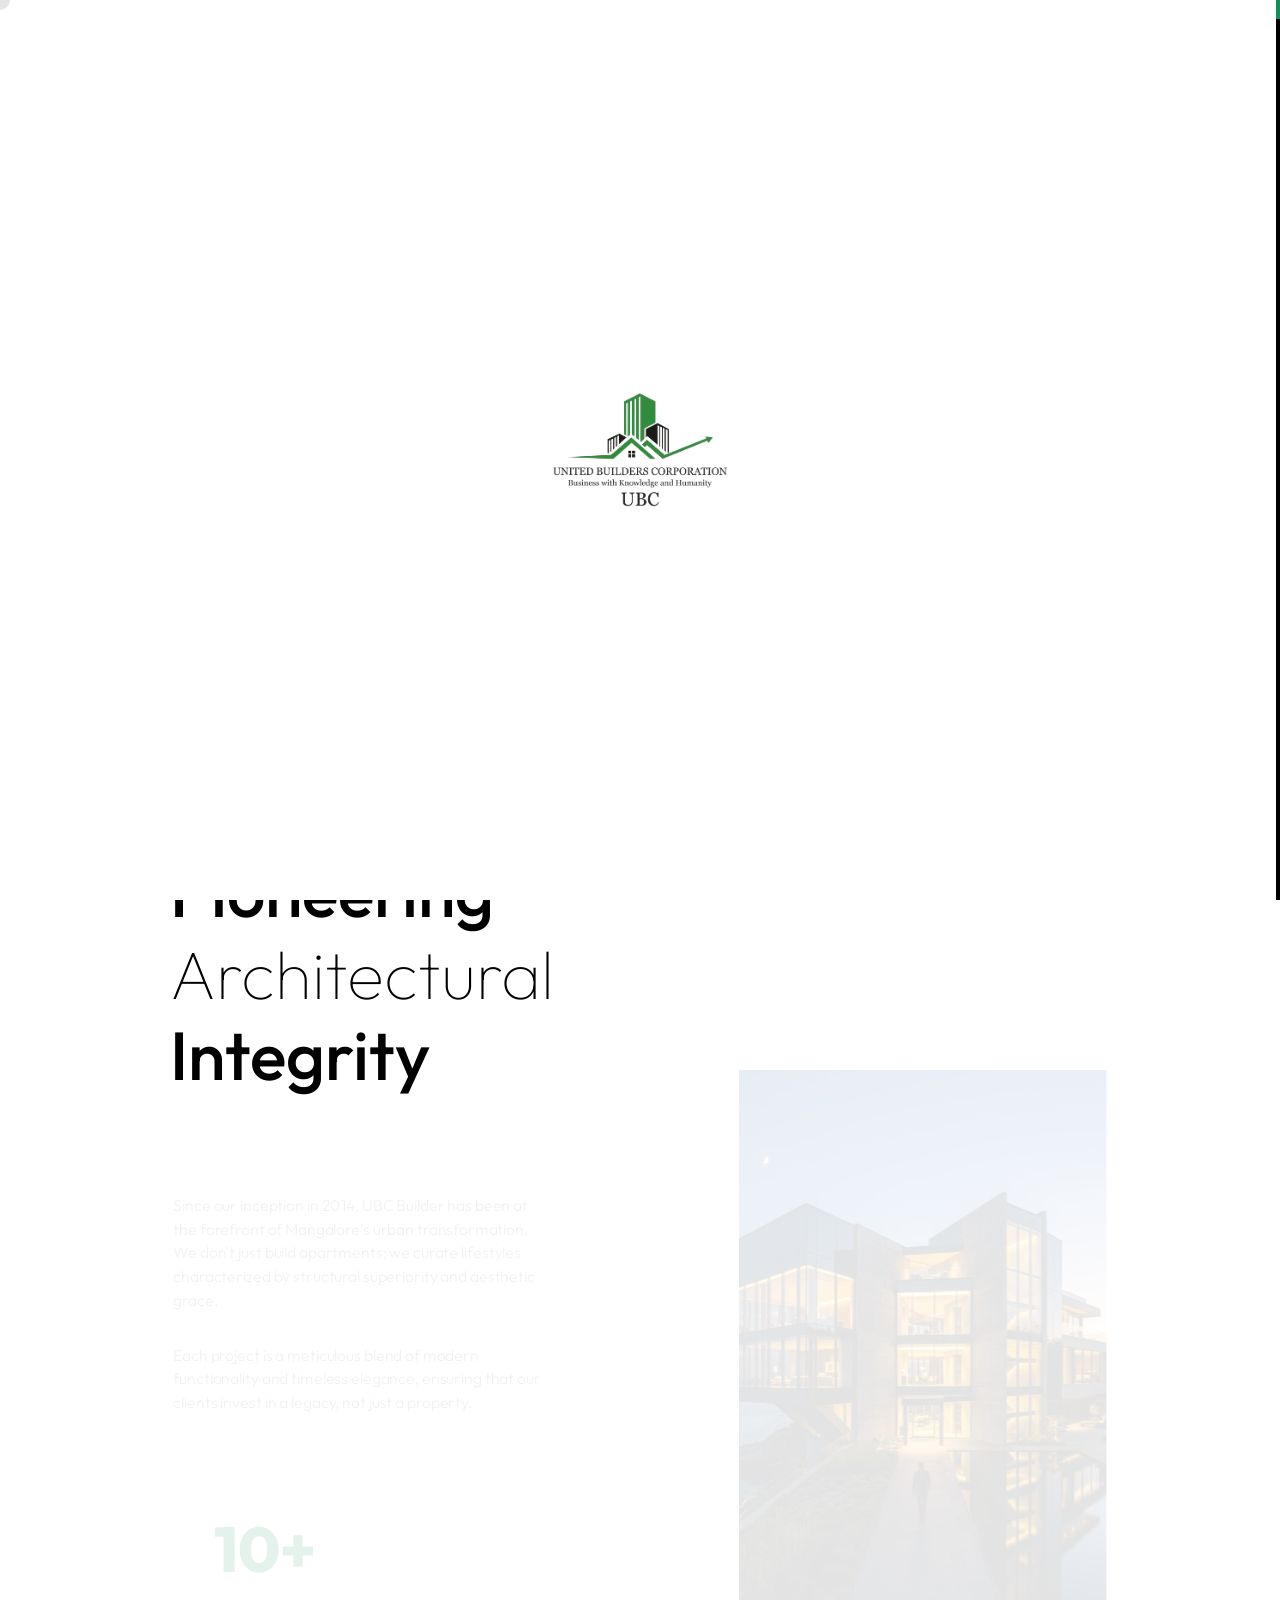
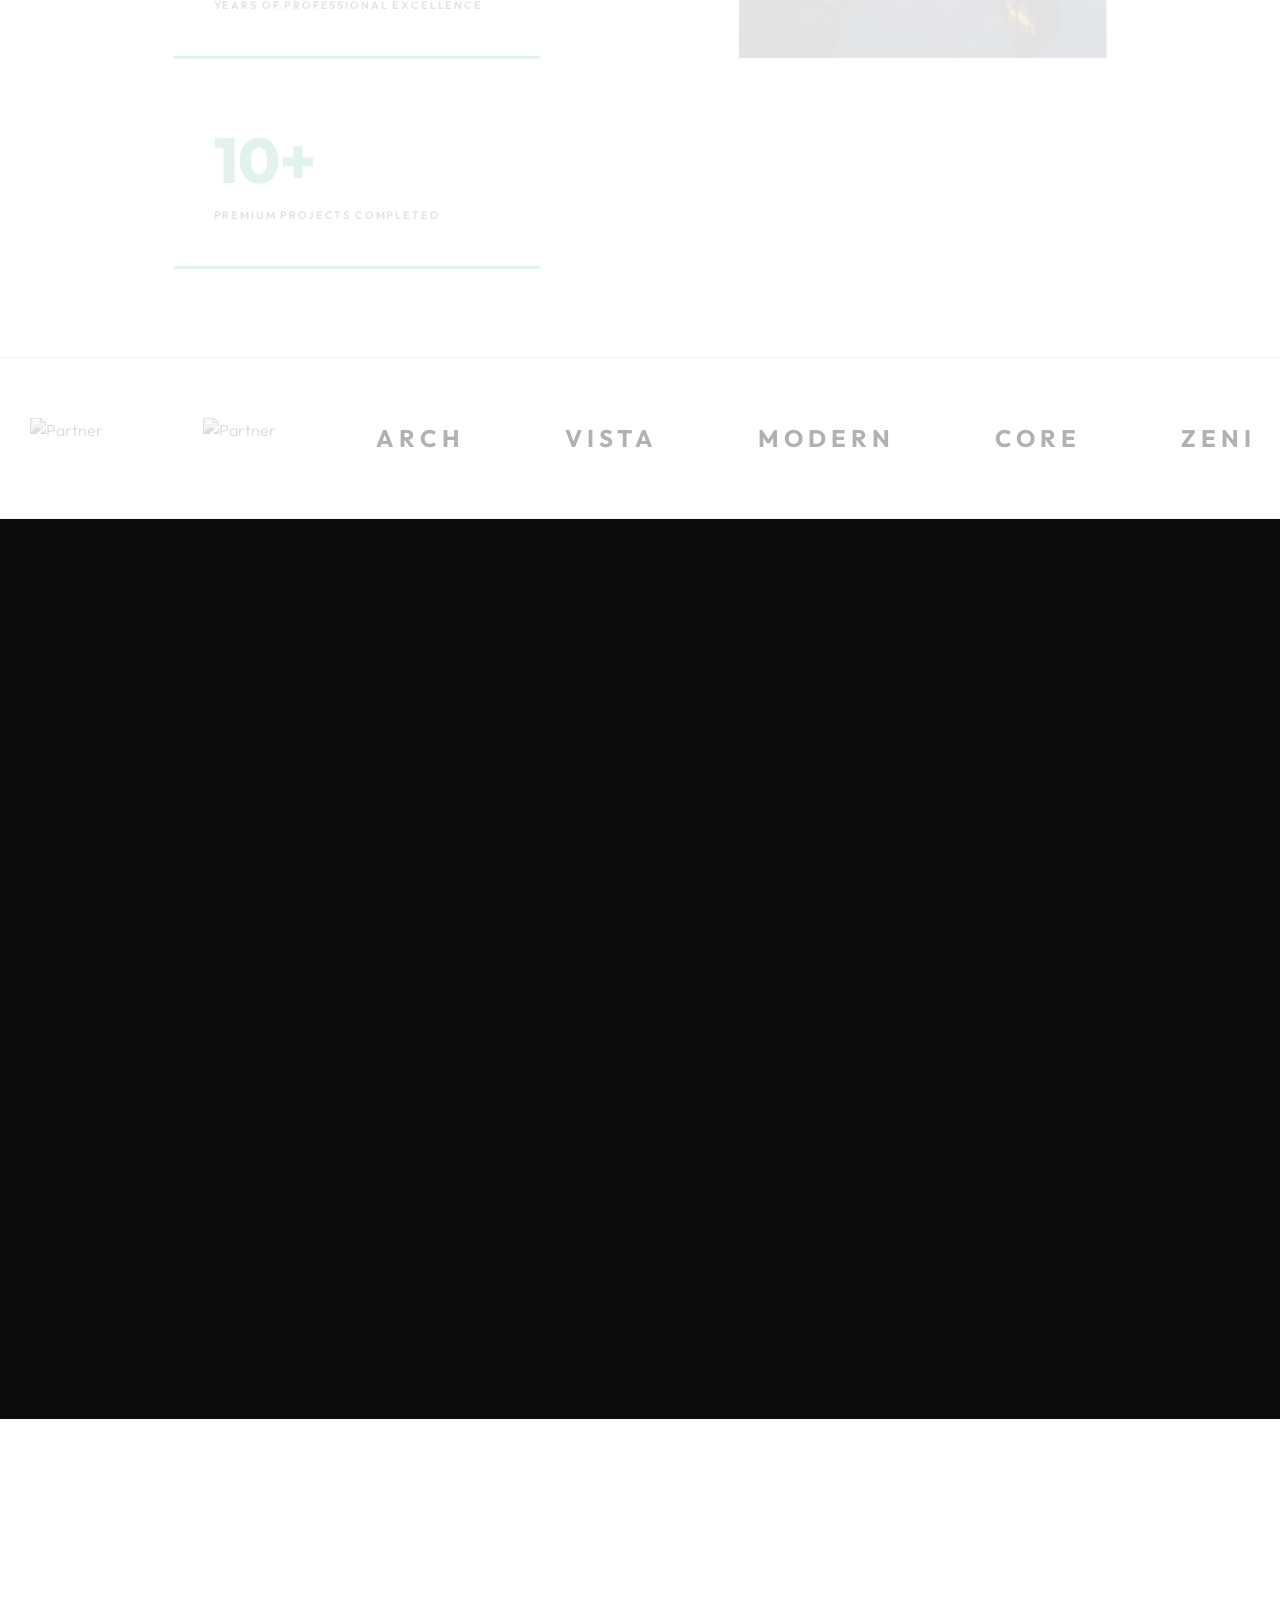
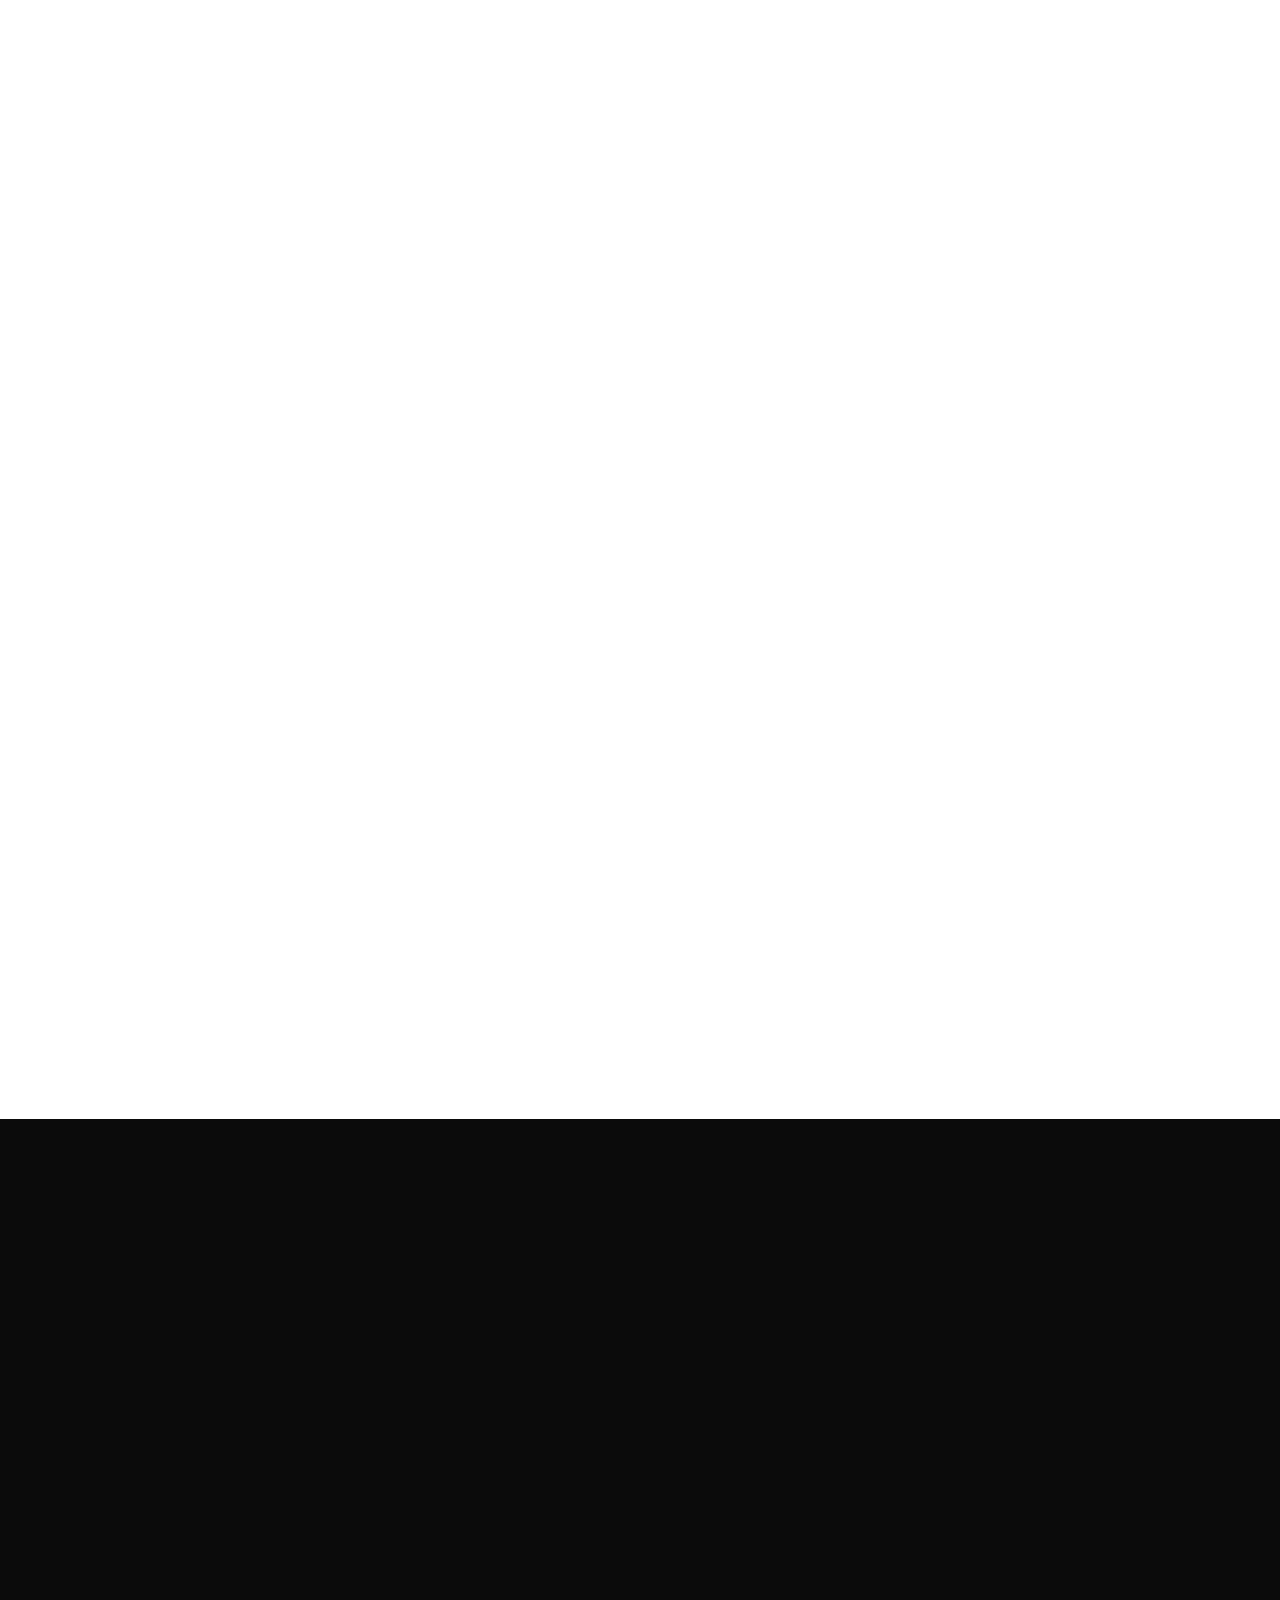
==== commit 9cb454cb: "updates" ====
--- a/index.html
+++ b/index.html
@@ -1,919 +1,1009 @@
-<!DOCTYPE html>
-<html lang="zxx">
-
-<head>
-
-    <meta charset="UTF-8">
-    <meta name="viewport" content="width=device-width, initial-scale=1.0">
-    <meta http-equiv="X-UA-Compatible" content="ie=edge">
-
-    <!-- bootstrap grid css -->
-    <link rel="stylesheet" href="css/plugins/bootstrap-grid.css">
-    <!-- font awesome css -->
-    <link rel="stylesheet" href="css/plugins/font-awesome.min.css">
-    <!-- swiper css -->
-    <link rel="stylesheet" href="css/plugins/swiper.min.css">
-    <!-- fancybox css -->
-    <link rel="stylesheet" href="css/plugins/fancybox.min.css">
-    <!-- ashley scss -->
-    <link rel="stylesheet" href="css/style.css">
-    <!-- custom builder css -->
-    <link rel="stylesheet" href="css/custom.css">
-    <!-- page name -->
-    <title>UBC Builder | Modern Architectural Legacies</title>
-
-</head>
-
-<body>
-
-    <!-- wrapper -->
-    <div class="mil-wrapper" id="top">
-
-        <!-- cursor -->
-        <div class="mil-ball">
-            <span class="mil-icon-1">
-                <svg viewBox="0 0 128 128">
-                    <path
-                        d="M106.1,41.9c-1.2-1.2-3.1-1.2-4.2,0c-1.2,1.2-1.2,3.1,0,4.2L116.8,61H11.2l14.9-14.9c1.2-1.2,1.2-3.1,0-4.2	c-1.2-1.2-3.1-1.2-4.2,0l-20,20c-1.2,1.2-1.2,3.1,0,4.2l20,20c0.6,0.6,1.4,0.9,2.1,0.9s1.5-0.3,2.1-0.9c1.2-1.2,1.2-3.1,0-4.2	L11.2,67h105.5l-14.9,14.9c-1.2,1.2-1.2,3.1,0,4.2c0.6,0.6,1.4,0.9,2.1,0.9s1.5-0.3,2.1-0.9l20-20c1.2-1.2,1.2-3.1,0-4.2L106.1,41.9	z" />
-                </svg>
-            </span>
-            <div class="mil-more-text">More</div>
-            <div class="mil-choose-text">Сhoose</div>
-        </div>
-        <!-- cursor end -->
-
-        <!-- preloader -->
-        <div class="mil-preloader">
-            <div class="mil-preloader-animation">
-                <div class="mil-pos-abs mil-animation-1">
-                    <p class="mil-h3 mil-muted mil-thin">Architectural</p>
-                    <p class="mil-h3 mil-muted">Integrity</p>
-                    <p class="mil-h3 mil-muted mil-thin">Excellence</p>
-                </div>
-                <div class="mil-pos-abs mil-animation-2">
-                    <div class="mil-reveal-frame">
-                        <p class="mil-reveal-box"></p>
-                        <p class="mil-h3 mil-muted mil-thin">ubcbuilder.com</p>
-                    </div>
-                </div>
-            </div>
-        </div>
-        <!-- preloader end -->
-
-        <!-- scrollbar progress -->
-        <div class="mil-progress-track">
-            <div class="mil-progress"></div>
-        </div>
-        <!-- scrollbar progress end -->
-
-        <!-- menu -->
-        <div class="mil-menu-frame">
-            <!-- frame clone -->
-            <div class="mil-frame-top">
-                <a href="index.html" class="mil-logo">UBC.</a>
-                <div class="mil-menu-btn">
-                    <span></span>
-                </div>
-            </div>
-            <!-- frame clone end -->
-            <div class="container">
-                <div class="mil-menu-content">
-                    <div class="row">
-                        <div class="col-xl-5">
-
-                            <nav class="mil-main-menu" id="swupMenu">
-                                <ul>
-                                    <li class="mil-has-children mil-active">
-                                        <a href="index.html">Home</a>
-                                    </li>
-                                    <li class="mil-has-children">
-                                        <a href="#about">The Studio</a>
-                                    </li>
-                                    <li class="mil-has-children">
-                                        <a href="#ongoing">Ongoing Works</a>
-                                    </li>
-                                    <li class="mil-has-children">
-                                        <a href="#portfolio">Completed Portfolio</a>
-                                    </li>
-                                    <li class="mil-has-children">
-                                        <a href="#contact">Get in Touch</a>
-                                    </li>
-                                </ul>
-                            </nav>
-
-                        </div>
-                        <div class="col-xl-7">
-
-                            <div class="mil-menu-right-frame">
-                                <div class="mil-animation-in">
-                                    <div class="mil-animation-frame">
-                                        <div class="mil-animation mil-position-1 mil-scale" data-value-1="2"
-                                            data-value-2="2"></div>
-                                    </div>
-                                </div>
-                                <div class="mil-menu-right">
-                                    <div class="row">
-                                        <div class="col-lg-8 mil-mb-60">
-
-                                            <h6 class="mil-muted mil-mb-30">Featured Projects</h6>
-
-                                            <ul class="mil-menu-list">
-                                                <li><a href="#" class="mil-light-soft">UBC Lotus Park</a></li>
-                                                <li><a href="#" class="mil-light-soft">UBC Square</a></li>
-                                                <li><a href="#" class="mil-light-soft">Evelyn John's</a></li>
-                                                <li><a href="#" class="mil-light-soft">Serene Residences</a></li>
-                                            </ul>
-
-                                        </div>
-                                        <div class="col-lg-4 mil-mb-60">
-
-                                            <h6 class="mil-muted mil-mb-30">Quick Links</h6>
-
-                                            <ul class="mil-menu-list">
-                                                <li><a href="#." class="mil-light-soft">Project Inquiries</a></li>
-                                                <li><a href="#." class="mil-light-soft">Structural Safety</a></li>
-                                                <li><a href="#." class="mil-light-soft">Quality Standards</a></li>
-                                                <li><a href="#." class="mil-light-soft">Legal Documentation</a></li>
-                                            </ul>
-
-                                        </div>
-                                    </div>
-                                    <div class="mil-divider mil-mb-60"></div>
-                                    <div class="row justify-content-between">
-
-                                        <div class="col-lg-12 mil-mb-60">
-
-                                            <h6 class="mil-muted mil-mb-30">Mangalore Office</h6>
-
-                                            <p class="mil-light-soft mil-up">3rd floor, Solapur - Mangalore Hwy,
-                                                Kankanady, Mangalore <br><span class="mil-accent">0824 411 2755</span>
-                                            </p>
-
-                                        </div>
-                                    </div>
-                                </div>
-                            </div>
-
-                        </div>
-                    </div>
-                </div>
-            </div>
-        </div>
-        <!-- menu -->
-
-        <!-- curtain -->
-        <div class="mil-curtain"></div>
-        <!-- curtain end -->
-
-        <!-- frame -->
-        <div class="mil-frame">
-            <div class="mil-frame-top">
-                <a href="index.html" class="mil-logo">UBC.</a>
-                <div class="mil-menu-btn">
-                    <span></span>
-                </div>
-            </div>
-            <div class="mil-frame-bottom">
-                <div class="mil-current-page"></div>
-                <div class="mil-back-to-top">
-                    <a href="#top" class="mil-link mil-dark mil-arrow-place">
-                        <span>Back to top</span>
-                    </a>
-                </div>
-            </div>
-        </div>
-        <!-- frame end -->
-
-        <!-- content -->
-        <div class="mil-content">
-            <div id="swupMain" class="mil-main-transition">
-
-                <!-- banner -->
-                <section class="ubc-hero-section">
-                        <div class="mil-animation-frame">
-                            <div class="mil-animation mil-position-1 mil-scale" data-value-1="7" data-value-2="1.6">
-                            </div>
-                            <div class="mil-animation mil-position-2 mil-scale" data-value-1="4" data-value-2="1"></div>
-                            <div class="mil-animation mil-position-3 mil-scale" data-value-1="1.2" data-value-2=".1">
-                            </div>
-                        </div>
-
-                        <div class="mil-gradient"></div>
-
-                        <div class="container">
-                            <div class="mil-banner-content mil-up">
-
-                                <h1 class="mil-mb-60">DESIGNING <span class="mil-thin">THE FUTURE</span><br>
-                                    OF <span class="mil-thin">MODERN LIVING</span></h1>
-                                <div class="row">
-                                    <div class="col-md-7 col-lg-5">
-
-                                        <p class="mil-light-soft mil-mb-60">Crafting high-end architectural landmarks
-                                            across Mangalore with precision, passion, and uncompromising quality since
-                                            2014.</p>
-
-                                    </div>
-                                </div>
-
-                                <a href="#ongoing" class="mil-button mil-arrow-place mil-btn-space">
-                                    <span>Ongoing Projects</span>
-                                </a>
-
-                                <a href="#portfolio" class="mil-link mil-muted mil-arrow-place">
-                                    <span>Full Portfolio</span>
-                                </a>
-
-                                <div class="mil-circle-text">
-                                    <svg version="1.1" xmlns="http://www.w3.org/2000/svg"
-                                        xmlns:xlink="http://www.w3.org/1999/xlink" x="0px" y="0px" viewBox="0 0 300 300"
-                                        enable-background="new 0 0 300 300" xml:space="preserve"
-                                        class="mil-ct-svg mil-rotate" data-value="360">
-                                        <defs>
-                                            <path id="circlePath"
-                                                d="M 150, 150 m -60, 0 a 60,60 0 0,1 120,0 a 60,60 0 0,1 -120,0 " />
-                                        </defs>
-                                        <circle cx="150" cy="100" r="75" fill="none" />
-                                        <g>
-                                            <use xlink:href="#circlePath" fill="none" />
-                                            <text style="letter-spacing: 6.5px">
-                                                <textPath xlink:href="#circlePath">Architectural Excellence -
-                                                </textPath>
-                                            </text>
-                                        </g>
-                                    </svg>
-                                    <a href="#about"
-                                        class="mil-button mil-arrow-place mil-icon-button mil-arrow-down"></a>
-                                </div>
-
-                            </div>
-                        </div>
-                </section>
-                <!-- banner end -->
-
-                <!-- about -->
-                <section id="about">
-                    <div class="container mil-p-120-30">
-                        <div class="row justify-content-between align-items-center">
-                            <div class="col-lg-6 col-xl-5">
-
-                                <div class="mil-mb-90">
-                                    <div class="ubc-accent-line mil-up"></div>
-                                    <h2 class="mil-up mil-mb-60">Pioneering <br><span
-                                            class="mil-thin">Architectural</span> <br>Integrity</h2>
-                                    <p class="mil-up mil-mb-30">Since our inception in 2014, UBC Builder has been at the
-                                        forefront of Mangalore's urban transformation. We don't just build apartments;
-                                        we curate lifestyles characterized by structural superiority and aesthetic
-                                        grace.</p>
-
-                                    <p class="mil-up mil-mb-60">Each project is a meticulous blend of modern
-                                        functionality and timeless elegance, ensuring that our clients invest in a
-                                        legacy, not just a property.</p>
-
-                                    <div class="ubc-stats-grid mil-up">
-                                        <div class="ubc-stat-item">
-                                            <span class="ubc-stat-number">10+</span>
-                                            <span class="ubc-stat-label">Years of Professional Excellence</span>
-                                        </div>
-                                        <div class="ubc-stat-item">
-                                            <span class="ubc-stat-number">10+</span>
-                                            <span class="ubc-stat-label">Premium Projects Completed</span>
-                                        </div>
-
-                                    </div>
-                                </div>
-
-                            </div>
-                            <div class="col-lg-5">
-
-                                <div class="mil-about-photo mil-mb-90">
-                                    <div class="mil-lines-place"></div>
-                                    <div class="mil-up mil-img-frame" style="padding-bottom: 160%;">
-                                        <img src="assets/legacy_hero.png" alt="img" class="mil-scale" data-value-1="1"
-                                            data-value-2="1.2">
-                                    </div>
-                                </div>
-
-                            </div>
-                        </div>
-                    </div>
-                </section>
-                <!-- about end -->
-
-                <!-- ongoing projects editorial -->
-                <section class="ubc-editorial-section" id="ongoing">
-                    <div class="container-fluid mil-p-0">
-                        <div class="swiper-container mil-ongoing-slider">
-                            <div class="swiper-wrapper">
-                                <!-- Project 1 -->
-                                <div class="swiper-slide">
-                                    <div class="row no-gutters">
-                                        <div class="col-lg-7">
-                                            <div class="ubc-editorial-img-wrapper mil-up">
-                                                <div class="ubc-editorial-img">
-                                                    <img src="assets/evelyn.jpeg" alt="Evelyn John's">
-                                                </div>
-                                            </div>
-                                        </div>
-                                        <div class="col-lg-5">
-                                            <div class="ubc-editorial-content mil-up">
-                                                <div class="mil-mb-60">
-                                                    <div class="ubc-editorial-header">
-                                                        <span class="ubc-project-number">01</span>
-                                                        <span class="mil-suptitle mil-mb-30">Featured Development</span>
-                                                        <h2 class="mil-muted mil-mb-30">Evelyn <span class="mil-thin">John's</span></h2>
-                                                    </div>
-                                                    <p class="mil-light-soft mil-mb-60">Premium residences at Bejai New Road, designed for elite urban living. Experience architectural excellence in every corner.</p>
-                                                    
-                                                    <div class="ubc-modern-progress mil-mb-60">
-                                                        <div class="ubc-progress-info">
-                                                            <span class="ubc-label">Construction Phase</span>
-                                                            <span class="ubc-percent">40%</span>
-                                                        </div>
-                                                        <div class="ubc-bar-bg">
-                                                            <div class="ubc-bar-fill" data-progress="40%"></div>
-                                                        </div>
-                                                    </div>
-
-                                                    <div class="ubc-thumb-nav mil-up">
-                                                        <p class="mil-text-sm mil-light-soft mil-mb-20">UP NEXT</p>
-                                                        <div class="row">
-                                                            <div class="col-4">
-                                                                <div class="ubc-thumb-item" onclick="goToSlide(1)">
-                                                                    <img src="assets/serene.jpeg" alt="Serene">
-                                                                </div>
-                                                            </div>
-                                                            <div class="col-4">
-                                                                <div class="ubc-thumb-item" onclick="goToSlide(2)">
-                                                                    <img src="assets/tower7.jpeg" alt="Tower7">
-                                                                </div>
-                                                            </div>
-                                                        </div>
-                                                    </div>
-                                                </div>
-                                            </div>
-                                        </div>
-                                    </div>
-                                </div>
-
-                                <!-- Project 2 -->
-                                <div class="swiper-slide">
-                                    <div class="row no-gutters">
-                                        <div class="col-lg-7">
-                                            <div class="ubc-editorial-img-wrapper">
-                                                <div class="ubc-editorial-img">
-                                                    <img src="assets/serene.jpeg" alt="Serene Residences">
-                                                </div>
-                                            </div>
-                                        </div>
-                                        <div class="col-lg-5">
-                                            <div class="ubc-editorial-content">
-                                                <div class="mil-mb-60">
-                                                    <div class="ubc-editorial-header">
-                                                        <span class="ubc-project-number">02</span>
-                                                        <span class="mil-suptitle mil-mb-30">Waterfront Luxury</span>
-                                                        <h2 class="mil-muted mil-mb-30">Serene <span class="mil-thin">Residences</span></h2>
-                                                    </div>
-                                                    <p class="mil-light-soft mil-mb-60">Waterfront tranquility at Bolar, Mangalore. Experience pure serenity with breathtaking views and modern amenities.</p>
-                                                    
-                                                    <div class="ubc-modern-progress mil-mb-60">
-                                                        <div class="ubc-progress-info">
-                                                            <span class="ubc-label">Foundation Phase</span>
-                                                            <span class="ubc-percent">25%</span>
-                                                        </div>
-                                                        <div class="ubc-bar-bg">
-                                                            <div class="ubc-bar-fill" data-progress="25%"></div>
-                                                        </div>
-                                                    </div>
-
-                                                    <div class="ubc-thumb-nav">
-                                                        <p class="mil-text-sm mil-light-soft mil-mb-20">UP NEXT</p>
-                                                        <div class="row">
-                                                            <div class="col-4">
-                                                                <div class="ubc-thumb-item" onclick="goToSlide(2)">
-                                                                    <img src="assets/tower7.jpeg" alt="Tower7">
-                                                                </div>
-                                                            </div>
-                                                            <div class="col-4">
-                                                                <div class="ubc-thumb-item" onclick="goToSlide(0)">
-                                                                    <img src="assets/evelyn.jpeg" alt="Evelyn">
-                                                                </div>
-                                                            </div>
-                                                        </div>
-                                                    </div>
-                                                </div>
-                                            </div>
-                                        </div>
-                                    </div>
-                                </div>
-
-                                <!-- Project 3 -->
-                                <div class="swiper-slide">
-                                    <div class="row no-gutters">
-                                        <div class="col-lg-7">
-                                            <div class="ubc-editorial-img-wrapper">
-                                                <div class="ubc-editorial-img">
-                                                    <img src="assets/tower7.jpeg" alt="Kankanady Tower">
-                                                </div>
-                                            </div>
-                                        </div>
-                                        <div class="col-lg-5">
-                                            <div class="ubc-editorial-content">
-                                                <div class="mil-mb-60">
-                                                    <div class="ubc-editorial-header">
-                                                        <span class="ubc-project-number">03</span>
-                                                        <span class="mil-suptitle mil-mb-30">Urban Landmark</span>
-                                                        <h2 class="mil-muted mil-mb-30">Kankanady <span class="mil-thin">Tower</span></h2>
-                                                    </div>
-                                                    <p class="mil-light-soft mil-mb-60">The new architectural landmark in the heart of Kankanady. Redefining urban skyline with precision and elegance.</p>
-                                                    
-                                                    <div class="ubc-modern-progress mil-mb-60">
-                                                        <div class="ubc-progress-info">
-                                                            <span class="ubc-label">Pre-Launch Phase</span>
-                                                            <span class="ubc-percent">10%</span>
-                                                        </div>
-                                                        <div class="ubc-bar-bg">
-                                                            <div class="ubc-bar-fill" data-progress="10%"></div>
-                                                        </div>
-                                                    </div>
-
-                                                    <div class="ubc-thumb-nav">
-                                                        <p class="mil-text-sm mil-light-soft mil-mb-20">UP NEXT</p>
-                                                        <div class="row">
-                                                            <div class="col-4">
-                                                                <div class="ubc-thumb-item" onclick="goToSlide(0)">
-                                                                    <img src="assets/evelyn.jpeg" alt="Evelyn">
-                                                                </div>
-                                                            </div>
-                                                            <div class="col-4">
-                                                                <div class="ubc-thumb-item" onclick="goToSlide(1)">
-                                                                    <img src="assets/serene.jpeg" alt="Serene">
-                                                                </div>
-                                                            </div>
-                                                        </div>
-                                                    </div>
-                                                </div>
-                                            </div>
-                                        </div>
-                                    </div>
-                                </div>
-                            </div>
-                            
-                            <!-- slider controls -->
-                            <div class="ubc-editorial-controls">
-                                <div class="mil-slider-arrow mil-prev mil-ongoing-prev">
-                                    <svg viewBox="0 0 24 24" fill="none" xmlns="http://www.w3.org/2000/svg"><path d="M15 18l-6-6 6-6" stroke="currentColor" stroke-width="2" stroke-linecap="round" stroke-linejoin="round"/></svg>
-                                </div>
-                                <div class="mil-slider-arrow mil-next mil-ongoing-next">
-                                    <svg viewBox="0 0 24 24" fill="none" xmlns="http://www.w3.org/2000/svg"><path d="M9 18l6-6-6-6" stroke="currentColor" stroke-width="2" stroke-linecap="round" stroke-linejoin="round"/></svg>
-                                </div>
-                            </div>
-                        </div>
-                    </div>
-                </section>
-                <!-- ongoing projects editorial end -->
-
-                <!-- portfolio -->
-                <section id="portfolio">
-                    <div class="container mil-p-120-120">
-                        <div class="row justify-content-between align-items-center mil-mb-60">
-                            <div class="col-lg-6">
-                                <h2 class="mil-up">Completed <br><span class="mil-thin">Architectural</span>
-                                    <br>Legacies</h2>
-                            </div>
-                            <div class="col-lg-5">
-                                <p class="mil-up">Explore our portfolio of successfully delivered projects that have set
-                                    new benchmarks for construction quality in Mangalore.</p>
-                            </div>
-                        </div>
-                        <div class="row">
-                            <div class="col-lg-6">
-                                <div class="mil-portfolio-item mil-up mil-mb-60">
-                                    <div class="mil-cover-frame">
-                                        <img src="assets/lotus.jpeg" alt="Lotus Park">
-                                    </div>
-                                    <div class="mil-description">
-                                        <div class="mil-labels mil-mb-30">
-                                            <div class="mil-label mil-upper mil-accent">COMPLETED 2020</div>
-                                        </div>
-                                        <h4 class="mil-mb-30">UBC Lotus Park</h4>
-                                        <p>A masterclass in modern residential architecture, featuring premium amenities
-                                            and structural integrity.</p>
-                                    </div>
-                                </div>
-                            </div>
-                            <div class="col-lg-6">
-                                <div class="mil-portfolio-item mil-up mil-mb-60">
-                                    <div class="mil-cover-frame">
-                                        <img src="assets/square.jpeg" alt="UBC Square">
-                                    </div>
-                                    <div class="mil-description">
-                                        <div class="mil-labels mil-mb-30">
-                                            <div class="mil-label mil-upper mil-accent">COMPLETED 2018</div>
-                                        </div>
-                                        <h4 class="mil-mb-30">UBC Square</h4>
-                                        <p>Dynamic commercial and residential mixed-use development in a prime Mangalore
-                                            location.</p>
-                                    </div>
-                                </div>
-                            </div>
-                        </div>
-                    </div>
-                </section>
-                <!-- portfolio end -->
-
-                <!-- footer -->
-                <footer class="mil-dark-bg" id="contact">
-                    <div class="mi-invert-fix">
-                        <div class="container mil-p-120-60">
-                            <div class="row justify-content-between">
-                                <div class="col-md-4 col-lg-4 mil-mb-60">
-
-                                    <div class="mil-muted mil-logo mil-up mil-mb-30">UBC Builder.</div>
-
-                                    <p class="mil-light-soft mil-up mil-mb-30">Stay updated with our latest
-                                        architectural developments.</p>
-
-                                    <form class="mil-subscribe-form mil-up">
-                                        <input type="text" placeholder="Your Email Address">
-                                        <button type="submit"
-                                            class="mil-button mil-icon-button-sm mil-arrow-place"></button>
-                                    </form>
-
-                                </div>
-                                <div class="col-md-7 col-lg-6">
-                                    <div class="row justify-content-end">
-                                        <div class="col-md-6 col-lg-7">
-
-                                            <nav class="mil-footer-menu mil-mb-60">
-                                                <ul>
-                                                    <li class="mil-up mil-active">
-                                                        <a href="index.html">Home</a>
-                                                    </li>
-                                                    <li class="mil-up">
-                                                        <a href="#about">Studio</a>
-                                                    </li>
-                                                    <li class="mil-up">
-                                                        <a href="#ongoing">Ongoing</a>
-                                                    </li>
-                                                    <li class="mil-up">
-                                                        <a href="#portfolio">Works</a>
-                                                    </li>
-                                                </ul>
-                                            </nav>
-
-                                        </div>
-                                        <div class="col-md-6 col-lg-5">
-
-                                            <ul class="mil-menu-list mil-up mil-mb-60">
-                                                <li><a href="#." class="mil-light-soft">Structural Safety</a></li>
-                                                <li><a href="#." class="mil-light-soft">Privacy Policy</a></li>
-                                                <li><a href="#." class="mil-light-soft">Terms of Use</a></li>
-                                                <li><a href="#." class="mil-light-soft">Contact Info</a></li>
-                                            </ul>
-
-                                        </div>
-                                    </div>
-                                </div>
-                            </div>
-
-                            <div class="row justify-content-between flex-sm-row-reverse">
-                                <div class="col-md-7 col-lg-6">
-
-                                    <div class="row justify-content-between">
-
-                                        <div class="col-md-12 col-lg-12 mil-mb-60">
-
-                                            <h6 class="mil-muted mil-up mil-mb-30">Registered Office</h6>
-
-                                            <p class="mil-light-soft mil-up">3rd floor, Solapur - Mangalore Hwy,
-                                                Kankanady, Mangalore, Karnataka 575004 <br><span
-                                                    class="mil-accent">info@ubcbuilder.com</span></p>
-
-                                        </div>
-                                    </div>
-
-                                </div>
-                                <div class="col-md-4 col-lg-6 mil-mb-60">
-
-                                    <div class="mil-vert-between">
-                                        <div class="mil-mb-30">
-                                            <ul class="mil-social-icons mil-up">
-                                                <li><a href="#." target="_blank" class="social-icon"> <i
-                                                            class="fab fa-instagram"></i></a></li>
-                                                <li><a href="#." target="_blank" class="social-icon"> <i
-                                                            class="fab fa-facebook"></i></a></li>
-                                                <li><a href="#." target="_blank" class="social-icon"> <i
-                                                            class="fab fa-linkedin"></i></a></li>
-                                                <li><a href="#." target="_blank" class="social-icon"> <i
-                                                            class="fab fa-whatsapp"></i></a></li>
-                                            </ul>
-                                        </div>
-                                        <p class="mil-light-soft mil-up">© 2026 UBC Builder. Mangalore's Premier
-                                            Builders.</p>
-                                    </div>
-
-                                </div>
-                            </div>
-                        </div>
-                    </div>
-                </footer>
-                <!-- footer end -->
-
-            </div>
-        </div>
-        <!-- content -->
-
-    </div>
-    <!-- wrapper end -->
-
-    <!-- jquery js -->
-    <script src="js/plugins/jquery.min.js"></script>
-    <!-- swup js -->
-    <script src="js/plugins/swup.min.js"></script>
-    <!-- swiper js -->
-    <script src="js/plugins/swiper.min.js"></script>
-    <!-- fancybox js -->
-    <script src="js/plugins/fancybox.min.js"></script>
-    <!-- gsap js -->
-    <script src="js/plugins/gsap.min.js"></script>
-    <!-- scroll smoother -->
-    <script src="js/plugins/smooth-scroll.js"></script>
-    <!-- scroll trigger js -->
-    <script src="js/plugins/ScrollTrigger.min.js"></script>
-    <!-- scroll to js -->
-    <script src="js/plugins/ScrollTo.min.js"></script>
-    <!-- ashley js -->
-    <script src="js/main.js"></script>
-
-    <!-- Custom Progress Bar & Slider Animation -->
-    <style>
-        img, .ubc-project-img, .ubc-project-card, .ubc-hero-section, .ubc-progress-container {
-            filter: none !important;
-            mix-blend-mode: normal !important;
-            -webkit-filter: none !important;
-        }
-
-        .mil-frame-top .mil-logo {
-            color: #ffffff !important;
-            background-color: transparent !important; /* Ensure no background box */
-        }
-
-        .mil-frame-top .mil-menu-btn span,
-        .mil-frame-top .mil-menu-btn span::before,
-        .mil-frame-top .mil-menu-btn span::after {
-            background-color: #ffffff !important; /* Only bars are white */
-        }
-
-        .mil-menu-btn.mil-active span,
-        .mil-menu-btn.mil-active span::before,
-        .mil-menu-btn.mil-active span::after {
-            background-color: #000000 !important;
-        }
-
-        .mil-ongoing-slider {
-            overflow: hidden !important;
-        }
-
-        .mil-ongoing-slider .ubc-project-card {
-            max-width: 800px;
-            margin: 0 auto;
-        }
-
-        /* Editorial Section */
-        .ubc-editorial-section {
-            background: #0b0b0b;
-            color: #fff;
-            overflow: hidden;
-            position: relative;
-        }
-
-        .ubc-editorial-img-wrapper {
-            padding: 80px;
-            height: 100vh;
-            display: flex;
-            align-items: center;
-            justify-content: center;
-        }
-
-        .ubc-editorial-img {
-            height: 100%;
-            width: 100%;
-            overflow: hidden;
-            border: 1px solid rgba(255,255,255,0.05);
-            box-shadow: 0 30px 60px rgba(0,0,0,0.5);
-        }
-
-        .ubc-editorial-img img {
-            width: 100%;
-            height: 100%;
-            object-fit: cover;
-            transition: 1.5s ease;
-        }
-
-        .swiper-slide-active .ubc-editorial-img img {
-            transform: scale(1.1);
-        }
-
-        .ubc-editorial-content {
-            height: 100vh;
-            padding: 100px;
-            display: flex;
-            flex-direction: column;
-            justify-content: center;
-            background: #0b0b0b;
-        }
-
-        @media (max-width: 991px) {
-            .ubc-editorial-img-wrapper { height: 60vh; padding: 30px; }
-            .ubc-editorial-content { height: auto; padding: 60px 30px; }
-        }
-
-        .ubc-editorial-controls {
-            position: absolute;
-            bottom: 50px;
-            left: calc(58.333333% + 100px); /* Align with content padding */
-            display: flex;
-            gap: 20px;
-            z-index: 10;
-        }
-
-        .ubc-editorial-controls .mil-slider-arrow {
-            width: 60px;
-            height: 60px;
-            border: 1px solid rgba(255,255,255,0.1);
-            background: transparent;
-            display: flex;
-            align-items: center;
-            justify-content: center;
-            cursor: pointer;
-            transition: 0.4s;
-        }
-
-        .ubc-editorial-controls .mil-slider-arrow:hover {
-            background: #ff9800;
-            border-color: #ff9800;
-            color: #000;
-        }
-
-        .ubc-editorial-controls .mil-slider-arrow svg {
-            width: 24px;
-            height: 24px;
-        }
-
-        .ubc-editorial-header {
-            position: relative;
-            padding-top: 40px;
-        }
-
-        .ubc-project-number {
-            position: absolute;
-            top: 0;
-            left: -30px;
-            font-size: 140px;
-            font-weight: 900;
-            color: rgba(255, 255, 255, 0.03);
-            line-height: 0.8;
-            pointer-events: none;
-            z-index: -1;
-            font-family: 'Outfit', sans-serif;
-            transition: 1s ease;
-        }
-
-        .swiper-slide-active .ubc-project-number {
-            left: 0;
-            color: rgba(255, 152, 0, 0.05);
-        }
-
-        .ubc-modern-progress {
-            width: 100%;
-            background: rgba(255,255,255,0.02);
-            padding: 30px;
-            border-left: 2px solid #ff9800;
-        }
-
-        .ubc-modern-progress {
-            width: 100%;
-        }
-
-        .ubc-progress-info {
-            display: flex;
-            justify-content: space-between;
-            margin-bottom: 15px;
-        }
-
-        .ubc-label {
-            font-size: 12px;
-            text-transform: uppercase;
-            letter-spacing: 2px;
-            color: #888;
-        }
-
-        .ubc-percent {
-            font-weight: 700;
-            color: #ff9800;
-        }
-
-        .ubc-bar-bg {
-            width: 100%;
-            height: 2px;
-            background: rgba(255, 255, 255, 0.1);
-        }
-
-        .ubc-bar-fill {
-            height: 100%;
-            background: #ff9800;
-            width: 0;
-        }
-
-        .ubc-thumb-nav {
-            margin-top: 40px;
-        }
-
-        .ubc-thumb-item {
-            cursor: pointer;
-            overflow: hidden;
-            height: 80px;
-            opacity: 0.5;
-            transition: 0.4s;
-            border: 1px solid rgba(255,255,255,0.1);
-            position: relative;
-        }
-
-        .ubc-thumb-item:hover {
-            opacity: 1;
-            transform: translateY(-5px);
-        }
-
-        .ubc-thumb-item img {
-            width: 100%;
-            height: 100%;
-            object-fit: cover;
-        }
-    </style>
-    <script>
-        document.addEventListener('DOMContentLoaded', function () {
-            gsap.registerPlugin(ScrollTrigger);
-
-            // Progress Bar Animation
-            const bars = document.querySelectorAll('.ubc-progress-bar-fill');
-            bars.forEach(bar => {
-                const targetWidth = bar.getAttribute('data-progress');
-                gsap.to(bar, {
-                    width: targetWidth,
-                    duration: 2,
-                    ease: "power4.out",
-                    scrollTrigger: {
-                        trigger: bar,
-                        start: "top 90%",
-                    }
-                });
-            });
-
-            // Ongoing Slider Initialization - EDITORIAL LAYOUT
-            var milOngoingSwiper = new Swiper('.mil-ongoing-slider', {
-                slidesPerView: 1,
-                spaceBetween: 0,
-                speed: 1000,
-                autoplay: {
-                    delay: 5000,
-                    disableOnInteraction: false,
-                },
-                loop: true,
-                effect: 'fade',
-                fadeEffect: {
-                    crossFade: true
-                },
-                navigation: {
-                    prevEl: '.mil-ongoing-prev',
-                    nextEl: '.mil-ongoing-next',
-                },
-            });
-
-            // Global helper for thumbnail clicks
-            window.goToSlide = function(index) {
-                if (milOngoingSwiper) {
-                    milOngoingSwiper.slideToLoop(index);
-                }
-            };
-
-            // FIX: Close menu on link click (for single page navigation)
-            $('.mil-main-menu a').on('click', function () {
-                $('.mil-menu-btn').removeClass('mil-active');
-                $('.mil-menu').removeClass('mil-active');
-                $('.mil-menu-frame').removeClass('mil-active');
-            });
-
-            // FIX: Close menu when clicking empty space (outside menu content)
-            $('.mil-menu-frame').on('click', function (e) {
-                if ($(e.target).closest('.mil-menu-content').length === 0 && !$(e.target).closest('.mil-menu-btn').length) {
-                    $('.mil-menu-btn').removeClass('mil-active');
-                    $('.mil-menu').removeClass('mil-active');
-                    $('.mil-menu-frame').removeClass('mil-active');
-                }
-            });
-        });
-    </script>
-
-</body>
-
-</html>+<!DOCTYPE html>
+<html lang="zxx">
+
+<head>
+
+    <meta charset="UTF-8">
+    <meta name="viewport" content="width=device-width, initial-scale=1.0">
+    <meta http-equiv="X-UA-Compatible" content="ie=edge">
+
+    <!-- bootstrap grid css -->
+    <link rel="stylesheet" href="css/plugins/bootstrap-grid.css">
+    <!-- font awesome css -->
+    <link rel="stylesheet" href="css/plugins/font-awesome.min.css">
+    <!-- swiper css -->
+    <link rel="stylesheet" href="css/plugins/swiper.min.css">
+    <!-- fancybox css -->
+    <link rel="stylesheet" href="css/plugins/fancybox.min.css">
+    <!-- ashley scss -->
+    <link rel="stylesheet" href="css/style.css">
+    <!-- custom builder css -->
+    <link rel="stylesheet" href="css/custom.css">
+    <!-- page name -->
+    <title>UBC Builder | Modern Architectural Legacies</title>
+
+</head>
+
+<body>
+
+    <!-- wrapper -->
+    <div class="mil-wrapper" id="top">
+
+        <!-- cursor -->
+        <div class="mil-ball">
+            <span class="mil-icon-1">
+                <svg viewBox="0 0 128 128">
+                    <path
+                        d="M106.1,41.9c-1.2-1.2-3.1-1.2-4.2,0c-1.2,1.2-1.2,3.1,0,4.2L116.8,61H11.2l14.9-14.9c1.2-1.2,1.2-3.1,0-4.2	c-1.2-1.2-3.1-1.2-4.2,0l-20,20c-1.2,1.2-1.2,3.1,0,4.2l20,20c0.6,0.6,1.4,0.9,2.1,0.9s1.5-0.3,2.1-0.9c1.2-1.2,1.2-3.1,0-4.2	L11.2,67h105.5l-14.9,14.9c-1.2,1.2-1.2,3.1,0,4.2c0.6,0.6,1.4,0.9,2.1,0.9s1.5-0.3,2.1-0.9l20-20c1.2-1.2,1.2-3.1,0-4.2L106.1,41.9	z" />
+                </svg>
+            </span>
+            <div class="mil-more-text">More</div>
+            <div class="mil-choose-text">Сhoose</div>
+        </div>
+        <!-- cursor end -->
+
+        <!-- preloader -->
+        <div class="mil-preloader">
+            <div class="mil-preloader-animation">
+                <div class="ubc-preloader-logo">
+                    <img src="assets/ubc_logo.svg" alt="UBC Logo" style="width: 200px; height: auto;">
+                </div>
+            </div>
+        </div>
+        <!-- preloader end -->
+
+        <!-- scrollbar progress -->
+        <div class="mil-progress-track">
+            <div class="mil-progress"></div>
+        </div>
+        <!-- scrollbar progress end -->
+
+        <!-- menu -->
+        <div class="mil-menu-frame">
+            <!-- frame clone -->
+            <div class="mil-frame-top">
+                <a href="index.html" class="mil-logo"><img src="assets/logo.png" alt="UBC Logo" style="height: 40px; width: auto;"></a>
+                <div class="mil-menu-btn">
+                    <span></span>
+                </div>
+            </div>
+            <!-- frame clone end -->
+            <div class="container">
+                <div class="mil-menu-content">
+                    <div class="row">
+                        <div class="col-xl-5">
+
+                            <nav class="mil-main-menu" id="swupMenu">
+                                <ul>
+                                    <li class="mil-has-children mil-active">
+                                        <a href="#top">Home</a>
+                                    </li>
+                                    <li class="mil-has-children">
+                                        <a href="#about">The Studio</a>
+                                    </li>
+                                    <li class="mil-has-children">
+                                        <a href="#ongoing">Ongoing Works</a>
+                                    </li>
+                                    <li class="mil-has-children">
+                                        <a href="#portfolio">Completed Portfolio</a>
+                                    </li>
+                                    <li class="mil-has-children">
+                                        <a href="#contact">Get in Touch</a>
+                                    </li>
+                                </ul>
+                            </nav>
+
+                        </div>
+                        <div class="col-xl-7">
+
+                            <div class="mil-menu-right-frame">
+                                <div class="mil-animation-in">
+                                    <div class="mil-animation-frame">
+                                        <div class="mil-animation mil-position-1 mil-scale" data-value-1="2"
+                                            data-value-2="2"></div>
+                                    </div>
+                                </div>
+                                <div class="mil-menu-right">
+                                    <div class="row">
+                                        <div class="col-lg-8 mil-mb-60">
+
+                                            <h6 class="mil-muted mil-mb-30">Featured Projects</h6>
+
+                                            <ul class="mil-menu-list">
+                                                <li><a href="#" class="mil-light-soft">UBC Lotus Park</a></li>
+                                                <li><a href="#" class="mil-light-soft">UBC Square</a></li>
+                                                <li><a href="#" class="mil-light-soft">Evelyn John's</a></li>
+                                                <li><a href="#" class="mil-light-soft">Serene Residences</a></li>
+                                            </ul>
+
+                                        </div>
+                                        <div class="col-lg-4 mil-mb-60">
+
+                                            <h6 class="mil-muted mil-mb-30">Quick Links</h6>
+
+                                            <ul class="mil-menu-list">
+                                                <li><a href="#." class="mil-light-soft">Project Inquiries</a></li>
+                                                <li><a href="#." class="mil-light-soft">Structural Safety</a></li>
+                                                <li><a href="#." class="mil-light-soft">Quality Standards</a></li>
+                                                <li><a href="#." class="mil-light-soft">Legal Documentation</a></li>
+                                            </ul>
+
+                                        </div>
+                                    </div>
+                                    <div class="mil-divider mil-mb-60"></div>
+                                    <div class="row justify-content-between">
+
+                                        <div class="col-lg-12 mil-mb-60">
+
+                                            <h6 class="mil-muted mil-mb-30">Mangalore Office</h6>
+
+                                            <p class="mil-light-soft mil-up">3rd floor, Solapur - Mangalore Hwy,
+                                                Kankanady, Mangalore <br><span class="mil-accent">0824 411 2755</span>
+                                            </p>
+
+                                        </div>
+                                    </div>
+                                </div>
+                            </div>
+
+                        </div>
+                    </div>
+                </div>
+            </div>
+        </div>
+        <!-- menu -->
+
+        <!-- curtain -->
+        <div class="mil-curtain"></div>
+        <!-- curtain end -->
+
+        <!-- frame -->
+        <div class="mil-frame">
+            <div class="mil-frame-top">
+                <a href="index.html" class="mil-logo"><img src="assets/logo.png" alt="UBC Logo" style="height: 40px; width: auto;"></a>
+                <div class="mil-menu-btn">
+                    <span></span>
+                </div>
+            </div>
+            <div class="mil-frame-bottom">
+                <div class="mil-current-page"></div>
+                <div class="mil-back-to-top">
+                    <a href="#top" class="mil-link mil-dark mil-arrow-place">
+                        <span>Back to top</span>
+                    </a>
+                </div>
+            </div>
+        </div>
+        <!-- frame end -->
+
+        <!-- content -->
+        <div class="mil-content">
+            <div id="swupMain" class="mil-main-transition">
+
+                <!-- banner -->
+                <section class="ubc-hero-section">
+                        <div class="mil-animation-frame">
+                            <div class="mil-animation mil-position-1 mil-scale" data-value-1="7" data-value-2="1.6">
+                            </div>
+                            <div class="mil-animation mil-position-2 mil-scale" data-value-1="4" data-value-2="1"></div>
+                            <div class="mil-animation mil-position-3 mil-scale" data-value-1="1.2" data-value-2=".1">
+                            </div>
+                        </div>
+
+                        <div class="mil-gradient"></div>
+
+                        <div class="container">
+                            <div class="mil-banner-content mil-up">
+
+                                <h1 class="mil-mb-60">DESIGNING <span class="mil-thin">THE FUTURE</span><br>
+                                    OF <span class="mil-thin">MODERN LIVING</span></h1>
+                                <div class="row">
+                                    <div class="col-md-7 col-lg-5">
+
+                                        <p class="mil-light-soft mil-mb-60">Crafting high-end architectural landmarks
+                                            across Mangalore with precision, passion, and uncompromising quality since
+                                            2014.</p>
+
+                                    </div>
+                                </div>
+
+                                <a href="#ongoing" class="mil-button mil-arrow-place mil-btn-space">
+                                    <span>Ongoing Projects</span>
+                                </a>
+
+                                <a href="#portfolio" class="mil-link mil-muted mil-arrow-place">
+                                    <span>Full Portfolio</span>
+                                </a>
+
+                                <div class="mil-circle-text">
+                                    <svg version="1.1" xmlns="http://www.w3.org/2000/svg"
+                                        xmlns:xlink="http://www.w3.org/1999/xlink" x="0px" y="0px" viewBox="0 0 300 300"
+                                        enable-background="new 0 0 300 300" xml:space="preserve"
+                                        class="mil-ct-svg mil-rotate" data-value="360">
+                                        <defs>
+                                            <path id="circlePath"
+                                                d="M 150, 150 m -60, 0 a 60,60 0 0,1 120,0 a 60,60 0 0,1 -120,0 " />
+                                        </defs>
+                                        <circle cx="150" cy="100" r="75" fill="none" />
+                                        <g>
+                                            <use xlink:href="#circlePath" fill="none" />
+                                            <text style="letter-spacing: 6.5px">
+                                                <textPath xlink:href="#circlePath">Architectural Excellence -
+                                                </textPath>
+                                            </text>
+                                        </g>
+                                    </svg>
+                                    <a href="#about"
+                                        class="mil-button mil-arrow-place mil-icon-button mil-arrow-down"></a>
+                                </div>
+
+                            </div>
+                        </div>
+                </section>
+                <!-- banner end -->
+
+                <!-- about -->
+                <section id="about">
+                    <div class="container mil-p-120-30">
+                        <div class="row justify-content-between align-items-center">
+                            <div class="col-lg-6 col-xl-5">
+
+                                <div class="mil-mb-90">
+                                    <div class="ubc-accent-line mil-up"></div>
+                                    <h2 class="mil-up mil-mb-60">Pioneering <br><span
+                                            class="mil-thin">Architectural</span> <br>Integrity</h2>
+                                    <p class="mil-up mil-mb-30">Since our inception in 2014, UBC Builder has been at the
+                                        forefront of Mangalore's urban transformation. We don't just build apartments;
+                                        we curate lifestyles characterized by structural superiority and aesthetic
+                                        grace.</p>
+
+                                    <p class="mil-up mil-mb-60">Each project is a meticulous blend of modern
+                                        functionality and timeless elegance, ensuring that our clients invest in a
+                                        legacy, not just a property.</p>
+
+                                    <div class="ubc-stats-grid mil-up">
+                                        <div class="ubc-stat-item">
+                                            <span class="ubc-stat-number">10+</span>
+                                            <span class="ubc-stat-label">Years of Professional Excellence</span>
+                                        </div>
+                                        <div class="ubc-stat-item">
+                                            <span class="ubc-stat-number">10+</span>
+                                            <span class="ubc-stat-label">Premium Projects Completed</span>
+                                        </div>
+
+                                    </div>
+                                </div>
+
+                            </div>
+                            <div class="col-lg-5">
+
+                                <div class="mil-about-photo mil-mb-90">
+                                    <div class="mil-lines-place"></div>
+                                    <div class="mil-up mil-img-frame" style="padding-bottom: 160%;">
+                                        <img src="assets/legacy_hero.png" alt="img" class="mil-scale" data-value-1="1"
+                                            data-value-2="1.2">
+                                    </div>
+                                </div>
+
+                            </div>
+                        </div>
+                    </div>
+                </section>
+                <!-- about end -->
+                
+                <!-- brand marquee -->
+                <section class="ubc-brand-marquee-section">
+                    <div class="container-fluid mil-p-0">
+                        <div class="ubc-brand-marquee">
+                            <div class="ubc-marquee-content">
+                                <div class="ubc-brand-item"><img src="img/partners/1.svg" alt="Partner"></div>
+                                <div class="ubc-brand-item"><img src="img/partners/2.svg" alt="Partner"></div>
+                                <div class="ubc-brand-item"><span>ARCH</span></div>
+                                <div class="ubc-brand-item"><span>VISTA</span></div>
+                                <div class="ubc-brand-item"><span>MODERN</span></div>
+                                <div class="ubc-brand-item"><span>CORE</span></div>
+                                <div class="ubc-brand-item"><span>ZENITH</span></div>
+                                <!-- Duplicate for infinite loop -->
+                                <div class="ubc-brand-item"><img src="img/partners/1.svg" alt="Partner"></div>
+                                <div class="ubc-brand-item"><img src="img/partners/2.svg" alt="Partner"></div>
+                                <div class="ubc-brand-item"><span>ARCH</span></div>
+                                <div class="ubc-brand-item"><span>VISTA</span></div>
+                                <div class="ubc-brand-item"><span>MODERN</span></div>
+                                <div class="ubc-brand-item"><span>CORE</span></div>
+                                <div class="ubc-brand-item"><span>ZENITH</span></div>
+                                <!-- Additional duplication for seamlessness -->
+                                <div class="ubc-brand-item"><img src="img/partners/1.svg" alt="Partner"></div>
+                                <div class="ubc-brand-item"><img src="img/partners/2.svg" alt="Partner"></div>
+                                <div class="ubc-brand-item"><span>ARCH</span></div>
+                                <div class="ubc-brand-item"><span>VISTA</span></div>
+                                <div class="ubc-brand-item"><span>MODERN</span></div>
+                                <div class="ubc-brand-item"><span>CORE</span></div>
+                                <div class="ubc-brand-item"><span>ZENITH</span></div>
+
+                            </div>
+                        </div>
+                    </div>
+                </section>
+                <!-- brand marquee end -->
+
+                <!-- ongoing projects editorial -->
+                <section class="ubc-editorial-section" id="ongoing">
+                    <div class="container-fluid mil-p-0">
+                        <div class="swiper-container mil-ongoing-slider">
+                            <div class="swiper-wrapper">
+                                <!-- Project 1 -->
+                                <div class="swiper-slide">
+                                    <div class="row no-gutters">
+                                        <div class="col-lg-7">
+                                            <div class="ubc-editorial-img-wrapper mil-up">
+                                                <a href="evelyn-johns.html" class="ubc-editorial-img">
+                                                    <img src="assets/evelyn_4k.jpeg" alt="Evelyn John's">
+                                                </a>
+                                            </div>
+                                        </div>
+                                        <div class="col-lg-5">
+                                            <div class="ubc-editorial-content mil-up">
+                                                <div class="mil-mb-60">
+                                                    <div class="ubc-editorial-header">
+                                                        <span class="ubc-project-number">01</span>
+                                                        <span class="mil-suptitle mil-mb-30">Featured Development</span>
+                                                        <h2 class="mil-muted mil-mb-30"><a href="evelyn-johns.html" style="color: inherit;">Evelyn <span class="mil-thin">John's</span></a></h2>
+                                                    </div>
+                                                    <p class="mil-light-soft mil-mb-60">Premium residences at Bejai New Road, designed for elite urban living. Experience architectural excellence in every corner.</p>
+                                                    
+                                                    <div class="ubc-modern-progress mil-mb-60">
+                                                        <div class="ubc-progress-info">
+                                                            <span class="ubc-label">Construction Phase</span>
+                                                            <span class="ubc-percent">40%</span>
+                                                        </div>
+                                                        <div class="ubc-bar-bg">
+                                                            <div class="ubc-bar-fill" data-progress="40%"></div>
+                                                        </div>
+                                                    </div>
+
+                                                    <div class="ubc-thumb-nav mil-up">
+                                                        <p class="mil-text-sm mil-light-soft mil-mb-20">UP NEXT</p>
+                                                        <div class="row">
+                                                            <div class="col-4">
+                                                                <div class="ubc-thumb-item" onclick="goToSlide(1)">
+                                                                    <img src="assets/serene_1.jpeg" alt="Serene">
+                                                                </div>
+                                                            </div>
+                                                            <div class="col-4">
+                                                                <div class="ubc-thumb-item" onclick="goToSlide(2)">
+                                                                    <img src="assets/tower_4k.jpeg" alt="Tower">
+                                                                </div>
+                                                            </div>
+                                                            <div class="col-4">
+                                                                <div class="ubc-thumb-item" onclick="goToSlide(3)">
+                                                                    <img src="assets/triangle_4k.jpeg" alt="Triangle">
+                                                                </div>
+                                                            </div>
+                                                        </div>
+                                                    </div>
+                                                </div>
+                                            </div>
+                                        </div>
+                                    </div>
+                                </div>
+
+                                <!-- Project 2 -->
+                                <div class="swiper-slide">
+                                    <div class="row no-gutters">
+                                        <div class="col-lg-7">
+                                            <div class="ubc-editorial-img-wrapper">
+                                                <a href="serene-residences.html" class="ubc-editorial-img">
+                                                    <img src="assets/serene_1.jpeg" alt="Serene Residences">
+                                                </a>
+                                            </div>
+                                        </div>
+                                        <div class="col-lg-5">
+                                            <div class="ubc-editorial-content">
+                                                <div class="mil-mb-60">
+                                                    <div class="ubc-editorial-header">
+                                                        <span class="ubc-project-number">02</span>
+                                                        <span class="mil-suptitle mil-mb-30">Waterfront Luxury</span>
+                                                        <h2 class="mil-muted mil-mb-30"><a href="serene-residences.html" style="color: inherit;">Serene <span class="mil-thin">Residences</span></a></h2>
+                                                    </div>
+                                                    <p class="mil-light-soft mil-mb-60">Waterfront tranquility at Bolar, Mangalore. Experience pure serenity with breathtaking views and modern amenities.</p>
+                                                    
+                                                    <div class="ubc-modern-progress mil-mb-60">
+                                                        <div class="ubc-progress-info">
+                                                            <span class="ubc-label">Foundation Phase</span>
+                                                            <span class="ubc-percent">25%</span>
+                                                        </div>
+                                                        <div class="ubc-bar-bg">
+                                                            <div class="ubc-bar-fill" data-progress="25%"></div>
+                                                        </div>
+                                                    </div>
+
+                                                    <div class="ubc-thumb-nav">
+                                                        <p class="mil-text-sm mil-light-soft mil-mb-20">UP NEXT</p>
+                                                        <div class="row">
+                                                            <div class="col-4">
+                                                                <div class="ubc-thumb-item" onclick="goToSlide(2)">
+                                                                    <img src="assets/tower_4k.jpeg" alt="Tower">
+                                                                </div>
+                                                            </div>
+                                                            <div class="col-4">
+                                                                <div class="ubc-thumb-item" onclick="goToSlide(3)">
+                                                                    <img src="assets/triangle_4k.jpeg" alt="Triangle">
+                                                                </div>
+                                                            </div>
+                                                            <div class="col-4">
+                                                                <div class="ubc-thumb-item" onclick="goToSlide(0)">
+                                                                    <img src="assets/evelyn_4k.jpeg" alt="Evelyn">
+                                                                </div>
+                                                            </div>
+                                                        </div>
+                                                    </div>
+                                                </div>
+                                            </div>
+                                        </div>
+                                    </div>
+                                </div>
+
+                                <!-- Project 3 -->
+                                <div class="swiper-slide">
+                                    <div class="row no-gutters">
+                                        <div class="col-lg-7">
+                                            <div class="ubc-editorial-img-wrapper">
+                                                <a href="kankanady-tower.html" class="ubc-editorial-img">
+                                                    <img src="assets/tower_4k.jpeg" alt="Kankanady Tower">
+                                                </a>
+                                            </div>
+                                        </div>
+                                        <div class="col-lg-5">
+                                            <div class="ubc-editorial-content">
+                                                <div class="mil-mb-60">
+                                                    <div class="ubc-editorial-header">
+                                                        <span class="ubc-project-number">03</span>
+                                                        <span class="mil-suptitle mil-mb-30">Urban Landmark</span>
+                                                        <h2 class="mil-muted mil-mb-30"><a href="kankanady-tower.html" style="color: inherit;">Kankanady <span class="mil-thin">Tower</span></a></h2>
+                                                    </div>
+                                                    <p class="mil-light-soft mil-mb-60">The new architectural landmark in the heart of Kankanady. Redefining urban skyline with precision and elegance.</p>
+                                                    
+                                                    <div class="ubc-modern-progress mil-mb-60">
+                                                        <div class="ubc-progress-info">
+                                                            <span class="ubc-label">Pre-Launch Phase</span>
+                                                            <span class="ubc-percent">10%</span>
+                                                        </div>
+                                                        <div class="ubc-bar-bg">
+                                                            <div class="ubc-bar-fill" data-progress="10%"></div>
+                                                        </div>
+                                                    </div>
+
+                                                    <div class="ubc-thumb-nav">
+                                                        <p class="mil-text-sm mil-light-soft mil-mb-20">UP NEXT</p>
+                                                        <div class="row">
+                                                            <div class="col-4">
+                                                                <div class="ubc-thumb-item" onclick="goToSlide(3)">
+                                                                    <img src="assets/triangle_4k.jpeg" alt="Triangle">
+                                                                </div>
+                                                            </div>
+                                                            <div class="col-4">
+                                                                <div class="ubc-thumb-item" onclick="goToSlide(0)">
+                                                                    <img src="assets/evelyn_4k.jpeg" alt="Evelyn">
+                                                                </div>
+                                                            </div>
+                                                            <div class="col-4">
+                                                                <div class="ubc-thumb-item" onclick="goToSlide(1)">
+                                                                    <img src="assets/serene_1.jpeg" alt="Serene">
+                                                                </div>
+                                                            </div>
+                                                        </div>
+                                                    </div>
+                                                </div>
+                                            </div>
+                                        </div>
+                                    </div>
+                                </div>
+
+                                <!-- Project 4 -->
+                                <div class="swiper-slide">
+                                    <div class="row no-gutters">
+                                        <div class="col-lg-7">
+                                            <div class="ubc-editorial-img-wrapper">
+                                                <a href="gm-triangle.html" class="ubc-editorial-img">
+                                                    <img src="assets/triangle_4k.jpeg" alt="GM Triangle">
+                                                </a>
+                                            </div>
+                                        </div>
+                                        <div class="col-lg-5">
+                                            <div class="ubc-editorial-content">
+                                                <div class="mil-mb-60">
+                                                    <div class="ubc-editorial-header">
+                                                        <span class="ubc-project-number">04</span>
+                                                        <span class="mil-suptitle mil-mb-30">Premium Villament</span>
+                                                        <h2 class="mil-muted mil-mb-30"><a href="gm-triangle.html" style="color: inherit;">GM <span class="mil-thin">Triangle</span></a></h2>
+                                                    </div>
+                                                    <p class="mil-light-soft mil-mb-60">Exclusive villament-style living at Pandeshwar. Single 4 BHK unit per floor, offering ultimate privacy and luxury.</p>
+                                                    
+                                                    <div class="ubc-modern-progress mil-mb-60">
+                                                        <div class="ubc-progress-info">
+                                                            <span class="ubc-label">Site Work Phase</span>
+                                                            <span class="ubc-percent">5%</span>
+                                                        </div>
+                                                        <div class="ubc-bar-bg">
+                                                            <div class="ubc-bar-fill" data-progress="5%"></div>
+                                                        </div>
+                                                    </div>
+
+                                                    <div class="ubc-thumb-nav">
+                                                        <p class="mil-text-sm mil-light-soft mil-mb-20">UP NEXT</p>
+                                                        <div class="row">
+                                                            <div class="col-4">
+                                                                <div class="ubc-thumb-item" onclick="goToSlide(0)">
+                                                                    <img src="assets/evelyn_4k.jpeg" alt="Evelyn">
+                                                                </div>
+                                                            </div>
+                                                            <div class="col-4">
+                                                                <div class="ubc-thumb-item" onclick="goToSlide(1)">
+                                                                    <img src="assets/serene_1.jpeg" alt="Serene">
+                                                                </div>
+                                                            </div>
+                                                            <div class="col-4">
+                                                                <div class="ubc-thumb-item" onclick="goToSlide(2)">
+                                                                    <img src="assets/tower_4k.jpeg" alt="Tower">
+                                                                </div>
+                                                            </div>
+                                                        </div>
+                                                    </div>
+                                                </div>
+                                            </div>
+                                        </div>
+                                    </div>
+                                </div>
+                            </div>
+                            
+
+                        </div>
+                    </div>
+                </section>
+                <!-- ongoing projects editorial end -->
+
+                <!-- portfolio -->
+                <section id="portfolio">
+                    <div class="container mil-p-120-120">
+                        <div class="row justify-content-between align-items-center mil-mb-60">
+                            <div class="col-lg-6">
+                                <h2 class="mil-up">Completed <br><span class="mil-thin">Architectural</span>
+                                    <br>Legacies</h2>
+                            </div>
+                            <div class="col-lg-5">
+                                <p class="mil-up">Explore our portfolio of successfully delivered projects that have set
+                                    new benchmarks for construction quality in Mangalore.</p>
+                            </div>
+                        </div>
+                        <div class="row">
+                            <div class="col-lg-6">
+                                <a href="lotus-park.html" class="mil-portfolio-item mil-up mil-mb-60" style="display: block;">
+                                    <div class="mil-cover-frame">
+                                        <img src="assets/lotus_4k.jpeg" alt="Lotus Park">
+                                    </div>
+                                    <div class="mil-description">
+                                        <div class="mil-labels mil-mb-30">
+                                            <div class="mil-label mil-upper mil-accent">COMPLETED 2020</div>
+                                        </div>
+                                        <h4 class="mil-mb-30">UBC Lotus Park</h4>
+                                        <p>A masterclass in modern residential architecture, featuring premium amenities
+                                            and structural integrity.</p>
+                                    </div>
+                                </a>
+                            </div>
+                            <div class="col-lg-6">
+                                <a href="ubc-square.html" class="mil-portfolio-item mil-up mil-mb-60" style="display: block;">
+                                    <div class="mil-cover-frame">
+                                        <img src="assets/square_4k.jpeg" alt="UBC Square">
+                                    </div>
+                                    <div class="mil-description">
+                                        <div class="mil-labels mil-mb-30">
+                                            <div class="mil-label mil-upper mil-accent">COMPLETED 2018</div>
+                                        </div>
+                                        <h4 class="mil-mb-30">UBC Square</h4>
+                                        <p>Dynamic commercial and residential mixed-use development in a prime Mangalore
+                                            location.</p>
+                                    </div>
+                                </a>
+                            </div>
+                        </div>
+                    </div>
+                </section>
+                <!-- portfolio end -->
+
+                <!-- footer -->
+                <footer class="mil-dark-bg" id="contact">
+                    <div class="mi-invert-fix">
+                        <div class="container mil-p-120-60">
+                            <div class="row justify-content-between">
+                                <div class="col-md-4 col-lg-4 mil-mb-60">
+
+                                    <div class="mil-muted mil-logo mil-up mil-mb-30"><img src="assets/logo.png" alt="UBC Logo" style="height: 80px; width: auto;"></div>
+
+                                    <p class="mil-light-soft mil-up mil-mb-30">Stay updated with our latest
+                                        architectural developments.</p>
+
+                                    <form class="mil-subscribe-form mil-up">
+                                        <input type="text" placeholder="Your Email Address">
+                                        <button type="submit"
+                                            class="mil-button mil-icon-button-sm mil-arrow-place"></button>
+                                    </form>
+
+                                </div>
+                                <div class="col-md-7 col-lg-6">
+                                    <div class="row justify-content-end">
+                                        <div class="col-md-6 col-lg-7">
+
+                                            <nav class="mil-footer-menu mil-mb-60">
+                                                <ul>
+                                                    <li class="mil-up mil-active">
+                                                        <a href="index.html">Home</a>
+                                                    </li>
+                                                    <li class="mil-up">
+                                                        <a href="#about">Studio</a>
+                                                    </li>
+                                                    <li class="mil-up">
+                                                        <a href="#ongoing">Ongoing</a>
+                                                    </li>
+                                                    <li class="mil-up">
+                                                        <a href="#portfolio">Works</a>
+                                                    </li>
+                                                </ul>
+                                            </nav>
+
+                                        </div>
+                                        <div class="col-md-6 col-lg-5">
+
+                                            <ul class="mil-menu-list mil-up mil-mb-60">
+                                                <li><a href="#." class="mil-light-soft">Structural Safety</a></li>
+                                                <li><a href="#." class="mil-light-soft">Privacy Policy</a></li>
+                                                <li><a href="#." class="mil-light-soft">Terms of Use</a></li>
+                                                <li><a href="#." class="mil-light-soft">Contact Info</a></li>
+                                            </ul>
+
+                                        </div>
+                                    </div>
+                                </div>
+                            </div>
+
+                            <div class="row justify-content-between flex-sm-row-reverse">
+                                <div class="col-md-7 col-lg-6">
+
+                                    <div class="row justify-content-between">
+
+                                        <div class="col-md-12 col-lg-12 mil-mb-60">
+
+                                            <h6 class="mil-muted mil-up mil-mb-30">Registered Office</h6>
+
+                                            <p class="mil-light-soft mil-up">3rd floor, Solapur - Mangalore Hwy,
+                                                Kankanady, Mangalore, Karnataka 575004 <br><span
+                                                    class="mil-accent">info@ubcbuilder.com</span></p>
+
+                                        </div>
+                                    </div>
+
+                                </div>
+                                <div class="col-md-4 col-lg-6 mil-mb-60">
+
+                                    <div class="mil-vert-between">
+                                        <div class="mil-mb-30">
+                                            <ul class="mil-social-icons mil-up">
+                                                <li><a href="#." target="_blank" class="social-icon"> <i
+                                                            class="fab fa-instagram"></i></a></li>
+                                                <li><a href="#." target="_blank" class="social-icon"> <i
+                                                            class="fab fa-facebook"></i></a></li>
+                                                <li><a href="#." target="_blank" class="social-icon"> <i
+                                                            class="fab fa-linkedin"></i></a></li>
+                                                <li><a href="#." target="_blank" class="social-icon"> <i
+                                                            class="fab fa-whatsapp"></i></a></li>
+                                            </ul>
+                                        </div>
+                                        <p class="mil-light-soft mil-up">© 2026 UBC Builder. Mangalore's Premier
+                                            Builders.</p>
+                                    </div>
+
+                                </div>
+                            </div>
+                        </div>
+                    </div>
+                </footer>
+                <!-- footer end -->
+
+            </div>
+        </div>
+        <!-- content -->
+
+    </div>
+    <!-- wrapper end -->
+
+    <!-- jquery js -->
+    <script src="js/plugins/jquery.min.js"></script>
+    <!-- swup js -->
+    <script src="js/plugins/swup.min.js"></script>
+    <!-- swiper js -->
+    <script src="js/plugins/swiper.min.js"></script>
+    <!-- fancybox js -->
+    <script src="js/plugins/fancybox.min.js"></script>
+    <!-- gsap js -->
+    <script src="js/plugins/gsap.min.js"></script>
+    <!-- scroll smoother -->
+    <script src="js/plugins/smooth-scroll.js"></script>
+    <!-- scroll trigger js -->
+    <script src="js/plugins/ScrollTrigger.min.js"></script>
+    <!-- scroll to js -->
+    <script src="js/plugins/ScrollTo.min.js"></script>
+    <!-- ashley js -->
+    <script src="js/main.js"></script>
+
+    <!-- Custom Progress Bar & Slider Animation -->
+    <style>
+        img, .ubc-project-img, .ubc-project-card, .ubc-hero-section, .ubc-progress-container {
+            filter: none !important;
+            mix-blend-mode: normal !important;
+            -webkit-filter: none !important;
+        }
+
+        .mil-frame-top .mil-logo {
+            color: #ffffff !important;
+            background-color: transparent !important; /* Ensure no background box */
+        }
+
+        .mil-frame-top .mil-menu-btn span,
+        .mil-frame-top .mil-menu-btn span::before,
+        .mil-frame-top .mil-menu-btn span::after {
+            background-color: #ffffff !important; /* Only bars are white */
+        }
+
+        .mil-menu-btn.mil-active span,
+        .mil-menu-btn.mil-active span::before,
+        .mil-menu-btn.mil-active span::after {
+            background-color: #000000 !important;
+        }
+
+        .mil-ongoing-slider {
+            overflow: hidden !important;
+        }
+
+        .mil-ongoing-slider .ubc-project-card {
+            max-width: 800px;
+            margin: 0 auto;
+        }
+
+        /* Editorial Section */
+        .ubc-editorial-section {
+            background: #0b0b0b;
+            color: #fff;
+            overflow: hidden;
+            position: relative;
+        }
+
+        .ubc-editorial-img-wrapper {
+            padding: 80px;
+            height: 100vh;
+            display: flex;
+            align-items: center;
+            justify-content: center;
+        }
+
+        .ubc-editorial-img {
+            height: 100%;
+            width: 100%;
+            overflow: hidden;
+            border: 1px solid rgba(255,255,255,0.05);
+            box-shadow: 0 30px 60px rgba(0,0,0,0.5);
+        }
+
+        .ubc-editorial-img img {
+            width: 100%;
+            height: 100%;
+            object-fit: cover;
+            transition: 1.5s ease;
+        }
+
+        .swiper-slide-active .ubc-editorial-img img {
+            transform: scale(1.1);
+        }
+
+        .ubc-editorial-content {
+            height: 100vh;
+            padding: 100px;
+            display: flex;
+            flex-direction: column;
+            justify-content: center;
+            background: #0b0b0b;
+        }
+
+        @media (max-width: 991px) {
+            .ubc-editorial-img-wrapper { height: 60vh; padding: 30px; }
+            .ubc-editorial-content { height: auto; padding: 60px 30px; }
+        }
+
+        .ubc-editorial-controls {
+            position: absolute;
+            bottom: 50px;
+            left: calc(58.333333% + 100px); /* Align with content padding */
+            display: flex;
+            gap: 20px;
+            z-index: 10;
+        }
+
+        .ubc-editorial-controls .mil-slider-arrow {
+            width: 60px;
+            height: 60px;
+            border: 1px solid rgba(255,255,255,0.1);
+            background: transparent;
+            display: flex;
+            align-items: center;
+            justify-content: center;
+            cursor: pointer;
+            transition: 0.4s;
+        }
+
+        .ubc-editorial-controls .mil-slider-arrow:hover {
+            background: #118D57;
+            border-color: #118D57;
+            color: #fff;
+        }
+
+        .ubc-editorial-controls .mil-slider-arrow svg {
+            width: 24px;
+            height: 24px;
+        }
+
+        .ubc-editorial-header {
+            position: relative;
+            padding-top: 40px;
+        }
+
+        .ubc-project-number {
+            position: absolute;
+            top: 0;
+            left: -30px;
+            font-size: 140px;
+            font-weight: 900;
+            color: rgba(255, 255, 255, 0.03);
+            line-height: 0.8;
+            pointer-events: none;
+            z-index: -1;
+            font-family: 'Outfit', sans-serif;
+            transition: 1s ease;
+        }
+
+        .swiper-slide-active .ubc-project-number {
+            left: 0;
+            color: rgba(17, 61, 45, 0.05);
+        }
+
+        .ubc-modern-progress {
+            width: 100%;
+            background: rgba(255,255,255,0.02);
+            padding: 30px;
+            border-left: 2px solid #118D57;
+        }
+
+        .ubc-modern-progress {
+            width: 100%;
+        }
+
+        .ubc-progress-info {
+            display: flex;
+            justify-content: space-between;
+            margin-bottom: 15px;
+        }
+
+        .ubc-label {
+            font-size: 12px;
+            text-transform: uppercase;
+            letter-spacing: 2px;
+            color: #888;
+        }
+
+        .ubc-percent {
+            font-weight: 700;
+            color: #118D57;
+        }
+
+        .ubc-bar-bg {
+            width: 100%;
+            height: 2px;
+            background: rgba(255, 255, 255, 0.1);
+        }
+
+        .ubc-bar-fill {
+            height: 100%;
+            background: #118D57;
+            width: 0;
+        }
+
+        .ubc-thumb-nav {
+            margin-top: 40px;
+        }
+
+        .ubc-thumb-item {
+            cursor: pointer;
+            overflow: hidden;
+            height: 80px;
+            opacity: 0.5;
+            transition: 0.4s;
+            border: 1px solid rgba(255,255,255,0.1);
+            position: relative;
+        }
+
+        .ubc-thumb-item:hover {
+            opacity: 1;
+            transform: translateY(-5px);
+        }
+
+        .ubc-thumb-item img {
+            width: 100%;
+            height: 100%;
+            object-fit: cover;
+        }
+    </style>
+    <script>
+        document.addEventListener('DOMContentLoaded', function () {
+            gsap.registerPlugin(ScrollTrigger);
+
+            // Progress Bar Animation
+            const bars = document.querySelectorAll('.ubc-progress-bar-fill');
+            bars.forEach(bar => {
+                const targetWidth = bar.getAttribute('data-progress');
+                gsap.to(bar, {
+                    width: targetWidth,
+                    duration: 2,
+                    ease: "power4.out",
+                    scrollTrigger: {
+                        trigger: bar,
+                        start: "top 90%",
+                    }
+                });
+            });
+
+            // Ongoing Slider Initialization - EDITORIAL LAYOUT
+            var milOngoingSwiper = new Swiper('.mil-ongoing-slider', {
+                slidesPerView: 1,
+                spaceBetween: 0,
+                speed: 1000,
+                autoplay: {
+                    delay: 5000,
+                    disableOnInteraction: false,
+                },
+                loop: true,
+                effect: 'fade',
+                fadeEffect: {
+                    crossFade: true
+                },
+                navigation: {
+                    prevEl: '.mil-ongoing-prev',
+                    nextEl: '.mil-ongoing-next',
+                },
+            });
+
+            // Global helper for thumbnail clicks
+            window.goToSlide = function(index) {
+                if (milOngoingSwiper) {
+                    milOngoingSwiper.slideToLoop(index);
+                }
+            };
+
+            // FIX: Close menu on link click (for single page navigation)
+            $('.mil-main-menu a').on('click', function () {
+                $('.mil-menu-btn').removeClass('mil-active');
+                $('.mil-menu').removeClass('mil-active');
+                $('.mil-menu-frame').removeClass('mil-active');
+            });
+
+            // FIX: Close menu when clicking empty space (outside menu content)
+            $('.mil-menu-frame').on('click', function (e) {
+                if ($(e.target).closest('.mil-menu-content').length === 0 && !$(e.target).closest('.mil-menu-btn').length) {
+                    $('.mil-menu-btn').removeClass('mil-active');
+                    $('.mil-menu').removeClass('mil-active');
+                    $('.mil-menu-frame').removeClass('mil-active');
+                }
+            });
+        });
+    </script>
+
+</body>
+
+</html>
--- a/css/style.css
+++ b/css/style.css
@@ -1,4230 +1,4239 @@
-/* -------------------------------------------
-
-Name: 		Ruizarch
-Version:    1.0
-Developer:	Nazar Miller (millerDigitalDesign)
-Portfolio:  https://themeforest.net/user/millerdigitaldesign/portfolio?ref=MillerDigitalDesign
-
-p.s. I am available for Freelance hire (UI design, web development). email: miller.themes@gmail.com
-
-------------------------------------------- */
-/*--------------------------------------------
-
-1. common
-    - main
-    - typography
-    - link
-    - button
-    - form
-    - breadcrumbs
-    - backgrounds
-    - spaces
-2. components
-    - preloader
-    - cursor
-    - hidden elements
-    - scrollbar
-    - frame
-    - menu button
-    - menu 
-    - banner
-    - circle text
-    - lines
-    - dodecahedron
-    - about
-    - partners
-    - services
-    - team
-    - social icons
-    - revievs
-    - blog
-    - footer
-    - portfolio
-    - map
-    - accordion
-    - price
-    - 404
-    - images
-    - page transitions
-
-
---------------------------------------------*/
-@import url("https://fonts.googleapis.com/css2?family=Outfit:wght@100;200;300;400;500;600;700;800;900&display=swap");
-@import url(https://cdnjs.cloudflare.com/ajax/libs/font-awesome/5.15.0/css/all.min.css);
-/* -------------------------------------------
-
-main
-
-------------------------------------------- */
-*,
-*:before,
-*:after {
-  -webkit-box-sizing: border-box;
-          box-sizing: border-box;
-  padding: 0;
-  margin: 0;
-}
-
-html,
-body {
-  padding: 0;
-  margin: 0;
-  font-family: "Outfit", sans-serif;
-  font-size: 16px;
-  font-weight: 300;
-  color: rgba(0, 0, 0, 0.5);
-  line-height: 150%;
-  -ms-scroll-chaining: none;
-      overscroll-behavior: none;
-}
-@media screen and (max-width: 768px) {
-  html,
-body {
-    font-size: 15px;
-  }
-}
-
-*::-moz-selection {
-  color: inherit;
-  background-color: transparent;
-}
-
-*::selection {
-  color: inherit;
-  background-color: transparent;
-}
-
-.mil-wrapper {
-  position: relative;
-  overflow: hidden;
-  max-width: 100%;
-}
-
-.container {
-  pointer-events: all;
-}
-
-.mil-relative {
-  position: relative;
-}
-
-.mil-o-hidden {
-  overflow: hidden;
-}
-
-.mil-flex {
-  display: -webkit-box;
-  display: -ms-flexbox;
-  display: flex;
-}
-
-.mil-vert-between {
-  display: -webkit-box;
-  display: -ms-flexbox;
-  display: flex;
-  -webkit-box-orient: vertical;
-  -webkit-box-direction: normal;
-      -ms-flex-direction: column;
-          flex-direction: column;
-  -webkit-box-pack: justify;
-      -ms-flex-pack: justify;
-          justify-content: space-between;
-  height: 100%;
-}
-
-@media screen and (max-width: 992px) {
-  .mil-mobile-hidden {
-    display: none;
-  }
-}
-
-section {
-  position: relative;
-  overflow: hidden;
-}
-
-/* -------------------------------------------
-
-typography
-
-------------------------------------------- */
-h1,
-.mil-h1,
-h2,
-.mil-h12,
-h3,
-.mil-h3,
-h4,
-.mil-h4,
-h5,
-.mil-h5,
-h6,
-.mil-h6 {
-  font-family: "Outfit", sans-serif;
-  color: rgb(0, 0, 0);
-  font-weight: 500;
-  line-height: 120%;
-}
-@media screen and (max-width: 768px) {
-  h1 br,
-.mil-h1 br,
-h2 br,
-.mil-h12 br,
-h3 br,
-.mil-h3 br,
-h4 br,
-.mil-h4 br,
-h5 br,
-.mil-h5 br,
-h6 br,
-.mil-h6 br {
-    display: none;
-  }
-}
-
-h1,
-.mil-h1 {
-  font-size: 86px;
-}
-@media screen and (max-width: 1400px) {
-  h1,
-.mil-h1 {
-    font-size: 74px;
-  }
-}
-@media screen and (max-width: 1200px) {
-  h1,
-.mil-h1 {
-    font-size: 72px;
-  }
-}
-@media screen and (max-width: 992px) {
-  h1,
-.mil-h1 {
-    font-size: 58px;
-  }
-}
-@media screen and (max-width: 768px) {
-  h1,
-.mil-h1 {
-    font-size: 34px;
-  }
-}
-
-h2,
-.mil-h2 {
-  font-size: 68px;
-  line-height: 120%;
-}
-@media screen and (max-width: 1200px) {
-  h2,
-.mil-h2 {
-    font-size: 56px;
-  }
-}
-@media screen and (max-width: 992px) {
-  h2,
-.mil-h2 {
-    font-size: 44px;
-  }
-}
-@media screen and (max-width: 768px) {
-  h2,
-.mil-h2 {
-    font-size: 36px;
-  }
-}
-
-h3,
-.mil-h3 {
-  font-size: 42px;
-}
-@media screen and (max-width: 1200px) {
-  h3,
-.mil-h3 {
-    font-size: 39px;
-  }
-}
-@media screen and (max-width: 992px) {
-  h3,
-.mil-h3 {
-    font-size: 36px;
-  }
-}
-@media screen and (max-width: 768px) {
-  h3,
-.mil-h3 {
-    font-size: 30px;
-  }
-}
-
-h4,
-.mil-h4 {
-  font-size: 28px;
-}
-@media screen and (max-width: 1200px) {
-  h4,
-.mil-h4 {
-    font-size: 26px;
-  }
-}
-@media screen and (max-width: 992px) {
-  h4,
-.mil-h4 {
-    font-size: 24px;
-  }
-}
-@media screen and (max-width: 768px) {
-  h4,
-.mil-h4 {
-    font-size: 22px;
-  }
-}
-
-h5,
-.mil-h5 {
-  font-size: 20px;
-  line-height: 150%;
-}
-@media screen and (max-width: 768px) {
-  h5,
-.mil-h5 {
-    font-size: 18px;
-  }
-}
-
-h6,
-.mil-h6 {
-  font-size: 18px;
-  line-height: 150%;
-}
-@media screen and (max-width: 1200px) {
-  h6,
-.mil-h6 {
-    font-size: 17px;
-  }
-}
-@media screen and (max-width: 992px) {
-  h6,
-.mil-h6 {
-    font-size: 16px;
-  }
-}
-@media screen and (max-width: 768px) {
-  h6,
-.mil-h6 {
-    font-size: 21px;
-  }
-}
-
-.mil-no-wrap {
-  white-space: nowrap;
-}
-
-blockquote {
-  padding: 60px;
-  background-color: rgba(0, 0, 0, 0.05);
-  font-size: 18px;
-  color: rgb(0, 0, 0);
-  font-style: italic;
-  border-left: solid 4px rgb(255, 152, 0);
-}
-@media screen and (max-width: 768px) {
-  blockquote {
-    padding: 30px;
-    font-size: 16px;
-  }
-}
-
-.mil-text-sm {
-  font-size: 15px;
-}
-
-.mil-text-lg {
-  font-size: 18px;
-  line-height: 170%;
-}
-
-.mil-text-xl {
-  font-size: 22px;
-  line-height: 180%;
-}
-@media screen and (max-width: 768px) {
-  .mil-text-xl {
-    font-size: 20px;
-  }
-}
-
-.mil-upper {
-  text-transform: uppercase;
-  font-size: 12px;
-  font-weight: 500;
-  letter-spacing: 2px;
-}
-
-.mil-bold {
-  font-weight: 500;
-}
-
-.mil-thin {
-  font-weight: 100;
-}
-
-a {
-  color: inherit;
-  text-decoration: none;
-}
-
-.mil-complex-title {
-  line-height: normal;
-}
-
-.mil-accent {
-  color: rgb(255, 152, 0);
-}
-
-.mil-light {
-  color: rgb(255, 255, 255) !important;
-}
-.mil-light a {
-  color: rgb(255, 255, 255) !important;
-}
-
-.mil-muted {
-  color: rgba(255, 255, 255, 0.9);
-}
-
-.mil-dark {
-  color: rgb(0, 0, 0);
-}
-
-.mil-light-soft {
-  color: rgba(255, 255, 255, 0.4);
-}
-
-.mil-dark-soft {
-  color: rgba(0, 0, 0, 0.5);
-}
-
-.mil-marker {
-  background-color: rgb(255, 152, 0);
-  padding: 0 5px;
-}
-
-.mil-center {
-  text-align: center;
-}
-
-.mil-left {
-  text-align: left;
-}
-
-.mil-right {
-  text-align: right;
-}
-
-@media screen and (max-width: 576px) {
-  .mil-sm-center {
-    text-align: center;
-  }
-}
-
-.mil-suptitle {
-  position: relative;
-  display: block;
-  margin-bottom: 60px;
-}
-.mil-suptitle:before {
-  content: "";
-  position: absolute;
-  right: calc(100% + 30px);
-  top: 10px;
-  width: 600px;
-  height: 1px;
-  background-color: rgb(255, 255, 255);
-  opacity: 0.2;
-}
-.mil-suptitle.mil-suptitle-right {
-  text-align: right;
-}
-.mil-suptitle.mil-suptitle-right:before {
-  left: calc(100% + 30px);
-}
-@media screen and (max-width: 768px) {
-  .mil-suptitle.mil-suptitle-right {
-    text-align: center;
-  }
-  .mil-suptitle.mil-suptitle-right:before {
-    display: none;
-  }
-}
-.mil-suptitle.mil-suptitle-dark:before {
-  background-color: rgb(0, 0, 0);
-  opacity: 0.1;
-}
-@media screen and (max-width: 768px) {
-  .mil-suptitle {
-    margin-bottom: 60px;
-  }
-}
-
-.mil-divider {
-  width: 100%;
-  height: 1px;
-  background-color: rgba(255, 255, 255, 0.1);
-}
-
-.mil-img-frame {
-  position: relative;
-  overflow: hidden;
-  width: 100%;
-  padding-bottom: 140%;
-}
-.mil-img-frame img {
-  position: absolute;
-  top: 0;
-  left: 0;
-  width: 100%;
-  height: 100%;
-  -o-object-fit: cover;
-     object-fit: cover;
-  -o-object-position: center;
-     object-position: center;
-}
-
-/* -------------------------------------------
-
-link
-
-------------------------------------------- */
-.mil-link {
-  cursor: pointer;
-  display: -webkit-inline-box;
-  display: -ms-inline-flexbox;
-  display: inline-flex;
-  -webkit-box-align: center;
-      -ms-flex-align: center;
-          align-items: center;
-  font-weight: 500;
-  text-transform: uppercase;
-  letter-spacing: 2px;
-  font-size: 12px;
-}
-.mil-link svg {
-  margin-left: 15px;
-  border-radius: 50%;
-  width: 40px;
-  height: 40px;
-  padding: 10px;
-  background-color: rgba(255, 255, 255, 0.1);
-  -webkit-transition: 0.4s cubic-bezier(0, 0, 0.3642, 1);
-  transition: 0.4s cubic-bezier(0, 0, 0.3642, 1);
-}
-.mil-link svg path {
-  fill: rgb(255, 255, 255);
-}
-.mil-link.mil-accent svg {
-  background-color: rgba(255, 255, 255, 0.1);
-  -webkit-transition: 0.4s cubic-bezier(0, 0, 0.3642, 1);
-  transition: 0.4s cubic-bezier(0, 0, 0.3642, 1);
-}
-.mil-link.mil-accent svg path {
-  fill: rgb(255, 152, 0);
-}
-.mil-link.mil-dark svg {
-  background-color: rgba(0, 0, 0, 0.1);
-  -webkit-transition: 0.4s cubic-bezier(0, 0, 0.3642, 1);
-  transition: 0.4s cubic-bezier(0, 0, 0.3642, 1);
-}
-.mil-link.mil-dark svg path {
-  fill: rgb(0, 0, 0);
-}
-.mil-link:hover svg {
-  -webkit-transform: scale(1.15);
-          transform: scale(1.15);
-}
-.mil-link.mil-down-arrow svg {
-  -webkit-transform: rotate(90deg);
-          transform: rotate(90deg);
-}
-.mil-link.mil-down-arrow:hover svg {
-  -webkit-transform: scale(1.15) rotate(90deg);
-          transform: scale(1.15) rotate(90deg);
-}
-.mil-link.mil-icon-left {
-  display: -webkit-box;
-  display: -ms-flexbox;
-  display: flex;
-  -webkit-box-orient: horizontal;
-  -webkit-box-direction: reverse;
-      -ms-flex-direction: row-reverse;
-          flex-direction: row-reverse;
-}
-.mil-link.mil-icon-left svg {
-  margin-left: 0;
-  margin-right: 15px;
-  -webkit-transform: rotate(180deg);
-          transform: rotate(180deg);
-}
-.mil-link.mil-icon-left:hover svg {
-  -webkit-transform: scale(1.15) rotate(180deg);
-          transform: scale(1.15) rotate(180deg);
-}
-
-/* -------------------------------------------
-
-button
-
-------------------------------------------- */
-.mil-button {
-  cursor: pointer;
-  display: -webkit-inline-box;
-  display: -ms-inline-flexbox;
-  display: inline-flex;
-  -webkit-box-align: center;
-      -ms-flex-align: center;
-          align-items: center;
-  -webkit-box-pack: center;
-      -ms-flex-pack: center;
-          justify-content: center;
-  border: none;
-  letter-spacing: 2px;
-  font-size: 12px;
-  background-color: rgb(255, 152, 0);
-  color: rgb(0, 0, 0);
-  border-radius: 70px;
-  padding: 0 15px 0 50px;
-  height: 70px;
-  text-transform: uppercase;
-  font-weight: 500;
-  -webkit-transition: 0.4s cubic-bezier(0, 0, 0.3642, 1);
-  transition: 0.4s cubic-bezier(0, 0, 0.3642, 1);
-}
-.mil-button span {
-  white-space: nowrap;
-}
-.mil-button svg {
-  margin-left: 30px;
-  border-radius: 50%;
-  width: 40px;
-  height: 40px;
-  padding: 10px;
-  background-color: rgb(0, 0, 0);
-  -webkit-transition: 0.4s cubic-bezier(0, 0, 0.3642, 1);
-  transition: 0.4s cubic-bezier(0, 0, 0.3642, 1);
-}
-.mil-button svg path {
-  fill: rgb(255, 152, 0);
-}
-.mil-button.mil-icon-button {
-  padding: 15px;
-}
-.mil-button.mil-icon-button svg {
-  margin-left: 0;
-}
-.mil-button.mil-icon-button-sm {
-  padding: 0;
-  height: 40px;
-}
-.mil-button.mil-icon-button-sm svg {
-  margin-left: 0;
-  background-color: rgb(255, 152, 0);
-}
-.mil-button.mil-icon-button-sm svg path {
-  fill: rgb(0, 0, 0);
-}
-.mil-button:hover {
-  -webkit-transform: scale(1.015);
-          transform: scale(1.015);
-  -webkit-filter: brightness(110%);
-          filter: brightness(110%);
-}
-.mil-button:hover svg {
-  -webkit-transform: scale(1.15);
-          transform: scale(1.15);
-}
-.mil-button.mil-arrow-down svg {
-  -webkit-transform: rotate(90deg);
-          transform: rotate(90deg);
-}
-.mil-button.mil-arrow-down:hover {
-  -webkit-transform: scale(1.015);
-          transform: scale(1.015);
-  -webkit-filter: brightness(110%);
-          filter: brightness(110%);
-}
-.mil-button.mil-arrow-down:hover svg {
-  -webkit-transform: scale(1.15) rotate(90deg);
-          transform: scale(1.15) rotate(90deg);
-}
-@media screen and (max-width: 992px) {
-  .mil-button {
-    height: 60px;
-    padding: 0 10px 0 40px;
-  }
-  .mil-button svg {
-    margin-left: 25px;
-  }
-}
-
-/* -------------------------------------------
-
-form
-
-------------------------------------------- */
-input,
-textarea {
-  position: relative;
-  height: 70px;
-  padding: 0 30px;
-  width: 100%;
-  font-size: 12px;
-  text-transform: uppercase;
-  letter-spacing: 2px;
-  font-weight: 500;
-  font-family: "Outfit", sans-serif;
-  color: rgb(0, 0, 0);
-  border: none;
-  border-bottom: solid 1px rgba(0, 0, 0, 0.2);
-  margin-bottom: 30px;
-}
-input:focus,
-textarea:focus {
-  outline: inherit;
-}
-input::-webkit-input-placeholder, textarea::-webkit-input-placeholder {
-  font-size: 12px;
-  text-transform: uppercase;
-  letter-spacing: 2px;
-  font-weight: 500;
-  color: rgba(0, 0, 0, 0.5);
-}
-input::-moz-placeholder, textarea::-moz-placeholder {
-  font-size: 12px;
-  text-transform: uppercase;
-  letter-spacing: 2px;
-  font-weight: 500;
-  color: rgba(0, 0, 0, 0.5);
-}
-input:-ms-input-placeholder, textarea:-ms-input-placeholder {
-  font-size: 12px;
-  text-transform: uppercase;
-  letter-spacing: 2px;
-  font-weight: 500;
-  color: rgba(0, 0, 0, 0.5);
-}
-input::-ms-input-placeholder, textarea::-ms-input-placeholder {
-  font-size: 12px;
-  text-transform: uppercase;
-  letter-spacing: 2px;
-  font-weight: 500;
-  color: rgba(0, 0, 0, 0.5);
-}
-input::placeholder,
-textarea::placeholder {
-  font-size: 12px;
-  text-transform: uppercase;
-  letter-spacing: 2px;
-  font-weight: 500;
-  color: rgba(0, 0, 0, 0.5);
-}
-
-textarea {
-  padding: 15px 30px;
-  height: 300px;
-}
-
-/* -------------------------------------------
-
-breadcrumbs
-
-------------------------------------------- */
-.mil-breadcrumbs {
-  display: -webkit-inline-box;
-  display: -ms-inline-flexbox;
-  display: inline-flex;
-  -webkit-box-align: center;
-      -ms-flex-align: center;
-          align-items: center;
-  position: relative;
-}
-.mil-breadcrumbs:before {
-  content: "";
-  position: absolute;
-  right: calc(100% + 30px);
-  top: 10px;
-  width: 100vw;
-  height: 1px;
-  background-color: rgba(0, 0, 0, 0.1);
-}
-.mil-breadcrumbs li {
-  list-style-type: none;
-}
-.mil-breadcrumbs li:after {
-  content: "/";
-  margin: 0 15px;
-  color: rgb(0, 0, 0);
-}
-.mil-breadcrumbs li a {
-  color: rgb(0, 0, 0);
-  text-transform: uppercase;
-  letter-spacing: 2px;
-  font-weight: 500;
-  font-size: 12px;
-  white-space: nowrap;
-  -webkit-transition: 0.2s cubic-bezier(0, 0, 0.3642, 1);
-  transition: 0.2s cubic-bezier(0, 0, 0.3642, 1);
-}
-.mil-breadcrumbs li a:hover {
-  color: rgb(255, 152, 0);
-}
-.mil-breadcrumbs li:last-child {
-  margin-right: 0;
-  cursor: not-allowed;
-}
-.mil-breadcrumbs li:last-child a {
-  opacity: 0.4;
-  pointer-events: none;
-}
-.mil-breadcrumbs li:last-child:after {
-  display: none;
-}
-.mil-breadcrumbs.mil-light:before {
-  background-color: rgba(255, 255, 255, 0.1);
-}
-.mil-breadcrumbs.mil-light li:after {
-  color: rgba(255, 255, 255, 0.9);
-}
-.mil-breadcrumbs.mil-light li a:hover {
-  color: rgb(255, 152, 0) !important;
-}
-.mil-breadcrumbs.mil-center {
-  -webkit-box-pack: center;
-      -ms-flex-pack: center;
-          justify-content: center;
-}
-
-/* -------------------------------------------
-
-backgrounds
-
-------------------------------------------- */
-.mil-dark-bg {
-  position: relative;
-}
-.mil-dark-bg:before {
-  content: "";
-  width: 100%;
-  height: 100%;
-  position: absolute;
-  pointer-events: none;
-  z-index: 2;
-  -webkit-backdrop-filter: invert(100%);
-          backdrop-filter: invert(100%);
-}
-.mil-dark-bg .mi-invert-fix {
-  height: 100%;
-  position: relative;
-  pointer-events: none;
-  z-index: 3;
-}
-.mil-dark-bg .mi-invert-fix .container {
-  pointer-events: all;
-}
-
-.mil-soft-bg {
-  background-color: rgb(242, 242, 242);
-}
-
-/* -------------------------------------------
-
-spaces
-
-------------------------------------------- */
-.mil-mr-30 {
-  margin-right: 30px;
-}
-
-.mil-mb-5 {
-  margin-bottom: 5px;
-}
-
-.mil-mb-10 {
-  margin-bottom: 10px;
-}
-
-.mil-mb-15 {
-  margin-bottom: 15px;
-}
-
-.mil-mb-20 {
-  margin-bottom: 15px;
-}
-
-.mil-mb-30 {
-  margin-bottom: 30px;
-}
-
-.mil-mb-60 {
-  margin-bottom: 60px;
-}
-
-.mil-mb-90 {
-  margin-bottom: 90px;
-}
-
-.mil-mb-120 {
-  margin-bottom: 120px;
-}
-@media screen and (max-width: 992px) {
-  .mil-mb-120 {
-    margin-bottom: 90px;
-  }
-}
-
-.mil-mt-suptitle-offset {
-  margin-top: 70px;
-}
-@media screen and (max-width: 992px) {
-  .mil-mt-suptitle-offset {
-    margin-top: 30px;
-  }
-}
-
-.mil-p-120-120 {
-  padding-top: 120px;
-  padding-bottom: 120px;
-}
-@media screen and (max-width: 992px) {
-  .mil-p-120-120 {
-    padding-top: 90px;
-    padding-bottom: 90px;
-  }
-}
-
-.mil-p-120-90 {
-  padding-top: 120px;
-  padding-bottom: 90px;
-}
-@media screen and (max-width: 992px) {
-  .mil-p-120-90 {
-    padding-top: 90px;
-    padding-bottom: 60px;
-  }
-}
-
-.mil-p-0-120 {
-  padding-bottom: 120px;
-}
-@media screen and (max-width: 992px) {
-  .mil-p-0-120 {
-    padding-bottom: 90px;
-  }
-}
-
-.mil-p-120-0 {
-  padding-top: 120px;
-}
-@media screen and (max-width: 992px) {
-  .mil-p-120-0 {
-    padding-top: 90px;
-  }
-}
-
-.mil-p-120-60 {
-  padding-top: 120px;
-  padding-bottom: 60px;
-}
-@media screen and (max-width: 992px) {
-  .mil-p-120-60 {
-    padding-top: 90px;
-    padding-bottom: 30px;
-  }
-}
-
-.mil-p-90-90 {
-  padding-top: 90px;
-  padding-bottom: 90px;
-}
-@media screen and (max-width: 992px) {
-  .mil-p-90-90 {
-    padding-top: 60px;
-    padding-bottom: 60px;
-  }
-}
-
-.mil-p-90-120 {
-  padding-top: 90px;
-  padding-bottom: 120px;
-}
-@media screen and (max-width: 992px) {
-  .mil-p-90-120 {
-    padding-top: 60px;
-    padding-bottom: 90px;
-  }
-}
-
-.mil-p-0-90 {
-  padding-bottom: 90px;
-}
-@media screen and (max-width: 992px) {
-  .mil-p-0-90 {
-    padding-bottom: 60px;
-  }
-}
-
-.mil-p-0-30 {
-  padding-bottom: 30px;
-}
-@media screen and (max-width: 992px) {
-  .mil-p-0-30 {
-    padding-bottom: 0;
-  }
-}
-
-.mil-p-120-30 {
-  padding-top: 120px;
-  padding-bottom: 30px;
-}
-@media screen and (max-width: 992px) {
-  .mil-p-120-30 {
-    padding-top: 90px;
-    padding-bottom: 0;
-  }
-}
-
-.mil-adaptive-right {
-  width: 100%;
-  display: -webkit-box;
-  display: -ms-flexbox;
-  display: flex;
-  -webkit-box-pack: end;
-      -ms-flex-pack: end;
-          justify-content: flex-end;
-}
-@media screen and (max-width: 992px) {
-  .mil-adaptive-right {
-    -webkit-box-pack: start;
-        -ms-flex-pack: start;
-            justify-content: flex-start;
-  }
-}
-
-.mil-btn-space {
-  margin-right: 30px;
-}
-@media screen and (max-width: 500px) {
-  .mil-btn-space {
-    margin-right: 50px;
-    margin-bottom: 30px;
-  }
-}
-
-/* -------------------------------------------
-
-preloader
-
-------------------------------------------- */
-.mil-preloader {
-  position: fixed;
-  z-index: 9;
-  top: 0;
-  left: 0;
-  width: 100%;
-  height: 100vh;
-  background-color: rgb(0, 0, 0);
-}
-.mil-preloader .mil-preloader-animation {
-  opacity: 0;
-  position: relative;
-  height: 100vh;
-  color: rgb(255, 255, 255);
-}
-.mil-preloader .mil-preloader-animation .mil-pos-abs {
-  position: absolute;
-  height: 100vh;
-  width: 100%;
-  display: -webkit-box;
-  display: -ms-flexbox;
-  display: flex;
-  -webkit-box-pack: center;
-      -ms-flex-pack: center;
-          justify-content: center;
-  -webkit-box-align: center;
-      -ms-flex-align: center;
-          align-items: center;
-}
-.mil-preloader .mil-preloader-animation .mil-pos-abs p {
-  opacity: 0;
-  margin-right: 15px;
-}
-@media screen and (max-width: 992px) {
-  .mil-preloader .mil-preloader-animation .mil-pos-abs {
-    -webkit-box-orient: vertical;
-    -webkit-box-direction: normal;
-        -ms-flex-direction: column;
-            flex-direction: column;
-  }
-  .mil-preloader .mil-preloader-animation .mil-pos-abs p {
-    margin-right: 0;
-    margin-bottom: 10px;
-  }
-}
-.mil-preloader .mil-preloader-animation .mil-pos-abs .mil-reveal-frame {
-  position: relative;
-  padding: 0 30px;
-}
-.mil-preloader .mil-preloader-animation .mil-pos-abs .mil-reveal-frame .mil-reveal-box {
-  z-index: 4;
-  position: absolute;
-  opacity: 0;
-  height: 100%;
-  background-color: rgb(255, 152, 0);
-}
-.mil-preloader.mil-hidden {
-  pointer-events: none;
-}
-
-/* -------------------------------------------
-
-cursor
-
-------------------------------------------- */
-.mil-ball {
-  width: 20px;
-  height: 20px;
-  position: fixed;
-  z-index: 10;
-  background-color: rgb(0, 0, 0);
-  border-radius: 50%;
-  pointer-events: none;
-  display: -webkit-box;
-  display: -ms-flexbox;
-  display: flex;
-  -webkit-box-pack: center;
-      -ms-flex-pack: center;
-          justify-content: center;
-  -webkit-box-align: center;
-      -ms-flex-align: center;
-          align-items: center;
-  opacity: 0.1;
-}
-.mil-ball .mil-icon-1 {
-  position: absolute;
-  width: 40px;
-  height: 40px;
-  -webkit-transform: scale(0);
-          transform: scale(0);
-}
-.mil-ball .mil-icon-1 svg {
-  fill: rgba(255, 255, 255, 0.9);
-}
-.mil-ball .mil-more-text, .mil-ball .mil-choose-text {
-  position: absolute;
-  width: 100%;
-  text-align: center;
-  display: block;
-  color: rgba(255, 255, 255, 0.9);
-  font-size: 12px;
-  font-weight: 500;
-  letter-spacing: 2px;
-  text-transform: uppercase;
-  -webkit-transform: scale(0);
-          transform: scale(0);
-}
-.mil-ball.mil-accent .mil-icon-1 svg {
-  fill: rgb(0, 0, 0);
-}
-.mil-ball.mil-accent .mil-more-text, .mil-ball.mil-accent .mil-choose-text {
-  color: rgb(0, 0, 0);
-}
-@media screen and (max-width: 1200px) {
-  .mil-ball {
-    display: none;
-  }
-}
-
-/* -------------------------------------------
-
-hidden elements
-
-------------------------------------------- */
-.mil-hidden-elements .mil-dodecahedron, .mil-hidden-elements .mil-lines, .mil-hidden-elements .mil-arrow {
-  display: none;
-}
-
-/* -------------------------------------------
-
-scrollbar
-
-------------------------------------------- */
-::-webkit-scrollbar {
-  display: none;
-}
-
-.mil-progress-track {
-  position: fixed;
-  z-index: 10;
-  top: 0;
-  right: 0;
-  width: 4px;
-  height: 100%;
-  background-color: rgb(0, 0, 0);
-}
-.mil-progress-track .mil-progress {
-  width: 4px;
-  height: 0;
-  background-color: rgb(255, 152, 0);
-}
-@media screen and (max-width: 992px) {
-  .mil-progress-track {
-    display: none;
-  }
-}
-
-/* -------------------------------------------
-
-frame
-
-------------------------------------------- */
-.mil-logo {
-  font-size: 42px;
-  font-weight: 500;
-  line-height: 100%;
-}
-@media screen and (max-width: 992px) {
-  .mil-logo {
-    font-size: 36px;
-  }
-}
-
-.mil-frame {
-  padding: 50px 60px 60px 60px;
-  position: fixed;
-  z-index: 2;
-  pointer-events: none;
-  display: -webkit-box;
-  display: -ms-flexbox;
-  display: flex;
-  -webkit-box-orient: vertical;
-  -webkit-box-direction: normal;
-      -ms-flex-direction: column;
-          flex-direction: column;
-  -webkit-box-pack: justify;
-      -ms-flex-pack: justify;
-          justify-content: space-between;
-  width: 100%;
-  height: 100%;
-}
-@media screen and (max-width: 1200px) {
-  .mil-frame {
-    padding: 30px;
-  }
-}
-@media screen and (max-width: 1200px) {
-  .mil-frame {
-    padding: 0;
-    z-index: 999;
-    height: 90px;
-  }
-}
-@media screen and (max-width: 1200px) {
-  .mil-frame .mil-frame-top {
-    height: 90px;
-    background-color: rgba(0, 0, 0, 0.95);
-    border-bottom: solid 1px rgba(255, 255, 255, 0.1);
-    padding: 0 30px;
-    -webkit-backdrop-filter: blur(8px);
-            backdrop-filter: blur(8px);
-  }
-  .mil-frame .mil-frame-top .mil-logo {
-    color: rgb(255, 255, 255);
-  }
-  .mil-frame .mil-frame-top .mil-menu-btn span, .mil-frame .mil-frame-top .mil-menu-btn span:after, .mil-frame .mil-frame-top .mil-menu-btn span:before {
-    background: rgb(255, 255, 255);
-  }
-}
-.mil-frame .mil-frame-bottom {
-  width: 100%;
-  display: -webkit-box;
-  display: -ms-flexbox;
-  display: flex;
-  -webkit-box-pack: justify;
-      -ms-flex-pack: justify;
-          justify-content: space-between;
-  -webkit-box-align: end;
-      -ms-flex-align: end;
-          align-items: flex-end;
-}
-@media screen and (max-width: 1200px) {
-  .mil-frame .mil-frame-bottom {
-    display: none;
-  }
-}
-.mil-frame .mil-frame-bottom .mil-current-page {
-  pointer-events: none;
-  font-weight: 500;
-  text-transform: uppercase;
-  letter-spacing: 2px;
-  font-size: 12px;
-  width: 300px;
-  color: rgb(0, 0, 0);
-  -webkit-transform: rotate(-90deg) translateX(138px) translateY(-138px);
-          transform: rotate(-90deg) translateX(138px) translateY(-138px);
-}
-.mil-frame .mil-frame-bottom .mil-back-to-top {
-  width: 300px;
-  -webkit-transform: rotate(-90deg) translateX(130px) translateY(130px);
-          transform: rotate(-90deg) translateX(130px) translateY(130px);
-  pointer-events: all;
-}
-
-.mil-frame-top {
-  display: -webkit-box;
-  display: -ms-flexbox;
-  display: flex;
-  -webkit-box-pack: justify;
-      -ms-flex-pack: justify;
-          justify-content: space-between;
-  -webkit-box-align: center;
-      -ms-flex-align: center;
-          align-items: center;
-}
-.mil-frame-top .mil-logo {
-  pointer-events: all;
-  color: rgb(0, 0, 0);
-}
-
-/* -------------------------------------------
-
-menu button
-
-------------------------------------------- */
-.mil-menu-btn {
-  pointer-events: all;
-  height: 28px;
-  cursor: pointer;
-  display: -webkit-box;
-  display: -ms-flexbox;
-  display: flex;
-  -webkit-box-pack: center;
-      -ms-flex-pack: center;
-          justify-content: center;
-  -webkit-box-align: center;
-      -ms-flex-align: center;
-          align-items: center;
-  -webkit-transition: 0.4s cubic-bezier(0, 0, 0.3642, 1);
-  transition: 0.4s cubic-bezier(0, 0, 0.3642, 1);
-}
-@media screen and (max-width: 992px) {
-  .mil-menu-btn {
-    -webkit-transform: scale(0.85);
-            transform: scale(0.85);
-  }
-}
-.mil-menu-btn span, .mil-menu-btn span:after, .mil-menu-btn span:before {
-  content: "";
-  display: block;
-  width: 28px;
-  height: 2.5px;
-  background: rgb(0, 0, 0);
-  -webkit-backface-visibility: hidden;
-          backface-visibility: hidden;
-  -webkit-transition: inherit;
-  transition: inherit;
-}
-.mil-menu-btn span {
-  position: relative;
-}
-.mil-menu-btn span:after, .mil-menu-btn span:before {
-  position: absolute;
-}
-.mil-menu-btn span:before {
-  top: -9px;
-}
-.mil-menu-btn span:after {
-  width: 18px;
-  top: 9px;
-}
-.mil-menu-btn.mil-active span {
-  -webkit-transform: rotate(45deg);
-          transform: rotate(45deg);
-}
-.mil-menu-btn.mil-active span:before {
-  -webkit-transform: translate(0px, 9px) rotate(-90deg);
-          transform: translate(0px, 9px) rotate(-90deg);
-}
-.mil-menu-btn.mil-active span:after {
-  opacity: 0;
-  width: 24px;
-  -webkit-transform: translate(0px, -9px) rotate(-90deg);
-          transform: translate(0px, -9px) rotate(-90deg);
-}
-
-/* -------------------------------------------
-
-menu
-
-------------------------------------------- */
-.mil-menu-frame {
-  position: fixed;
-  z-index: 9;
-  width: 100%;
-  height: 100vh;
-  background-color: rgb(0, 0, 0);
-  opacity: 0;
-  pointer-events: none;
-  -webkit-transition: 0.4s cubic-bezier(0, 0, 0.3642, 1);
-  transition: 0.4s cubic-bezier(0, 0, 0.3642, 1);
-}
-.mil-menu-frame .container {
-  pointer-events: none;
-}
-.mil-menu-frame .mil-frame-top {
-  position: absolute;
-  top: 0;
-  left: 0;
-  width: 100%;
-  padding: 50px 60px;
-}
-@media screen and (max-width: 1200px) {
-  .mil-menu-frame .mil-frame-top {
-    display: none;
-  }
-}
-.mil-menu-frame .mil-frame-top .mil-logo {
-  color: rgb(255, 255, 255);
-}
-.mil-menu-frame .mil-frame-top .mil-menu-btn span, .mil-menu-frame .mil-frame-top .mil-menu-btn span:after, .mil-menu-frame .mil-frame-top .mil-menu-btn span:before {
-  background-color: rgb(255, 255, 255);
-}
-.mil-menu-frame .mil-main-menu {
-  -webkit-transform: translateX(-30px);
-          transform: translateX(-30px);
-  opacity: 0;
-  -webkit-transition: 0.4s cubic-bezier(0, 0, 0.3642, 1);
-  transition: 0.4s cubic-bezier(0, 0, 0.3642, 1);
-}
-@media screen and (max-width: 1200px) {
-  .mil-menu-frame .mil-main-menu {
-    -webkit-transform: translateY(30px);
-            transform: translateY(30px);
-  }
-}
-.mil-menu-frame .mil-menu-right-frame {
-  padding-left: 60px;
-  position: relative;
-  height: 100vh;
-  display: -webkit-box;
-  display: -ms-flexbox;
-  display: flex;
-  -webkit-box-align: end;
-      -ms-flex-align: end;
-          align-items: flex-end;
-  border-left: solid 1px rgba(255, 255, 255, 0.1);
-  opacity: 0;
-  -webkit-transform: translateY(30px);
-          transform: translateY(30px);
-  -webkit-transition: 0.4s cubic-bezier(0, 0, 0.3642, 1);
-  transition: 0.4s cubic-bezier(0, 0, 0.3642, 1);
-}
-.mil-menu-frame .mil-menu-right-frame .mil-menu-right {
-  padding-bottom: 60px;
-}
-.mil-menu-frame .mil-menu-right-frame .mil-animation-in {
-  position: absolute;
-  top: -320px;
-  right: 0;
-  opacity: 0;
-  -webkit-transform: translateY(-60px);
-          transform: translateY(-60px);
-  -webkit-transition: 0.4s cubic-bezier(0, 0, 0.3642, 1);
-  transition: 0.4s cubic-bezier(0, 0, 0.3642, 1);
-}
-@media screen and (max-width: 1200px) {
-  .mil-menu-frame .mil-menu-right-frame {
-    display: none;
-  }
-}
-@media screen and (max-height: 800px) {
-  .mil-menu-frame .mil-menu-right-frame {
-    display: none;
-  }
-}
-.mil-menu-frame.mil-active {
-  opacity: 1;
-  pointer-events: all;
-}
-.mil-menu-frame.mil-active .container {
-  pointer-events: all;
-}
-.mil-menu-frame.mil-active .mil-main-menu {
-  -webkit-transform: translateX(0);
-          transform: translateX(0);
-  -webkit-transform: translateY(0);
-          transform: translateY(0);
-  opacity: 1;
-  -webkit-transition-delay: 0.4s;
-          transition-delay: 0.4s;
-}
-.mil-menu-frame.mil-active .mil-menu-right-frame {
-  opacity: 1;
-  -webkit-transform: translateY(0);
-          transform: translateY(0);
-  -webkit-transition-delay: 0.6s;
-          transition-delay: 0.6s;
-}
-.mil-menu-frame.mil-active .mil-menu-right-frame .mil-animation-in {
-  opacity: 1;
-  -webkit-transform: translateY(0);
-          transform: translateY(0);
-  -webkit-transition-delay: 0.8s;
-          transition-delay: 0.8s;
-}
-
-.mil-menu-list li {
-  list-style-type: none;
-  margin-bottom: 15px;
-}
-.mil-menu-list li:last-child {
-  margin-bottom: 0;
-}
-.mil-menu-list li a {
-  display: block;
-  -webkit-transition: 0.2s cubic-bezier(0, 0, 0.3642, 1);
-  transition: 0.2s cubic-bezier(0, 0, 0.3642, 1);
-}
-.mil-menu-list li a:hover {
-  -webkit-transform: translateX(5px);
-          transform: translateX(5px);
-  color: rgb(255, 255, 255);
-}
-.mil-menu-list.mil-hori-list {
-  display: -webkit-box;
-  display: -ms-flexbox;
-  display: flex;
-}
-.mil-menu-list.mil-hori-list li {
-  margin-bottom: 0;
-  margin-right: 30px;
-}
-.mil-menu-list.mil-dark li a {
-  color: rgb(0, 0, 0);
-}
-
-.mil-main-menu {
-  height: 100vh;
-  display: -webkit-box;
-  display: -ms-flexbox;
-  display: flex;
-  -webkit-box-align: center;
-      -ms-flex-align: center;
-          align-items: center;
-}
-.mil-main-menu ul {
-  padding: 0;
-  margin: 0;
-}
-.mil-main-menu ul li {
-  margin-bottom: 40px;
-}
-.mil-main-menu ul li:last-child {
-  margin-bottom: 0;
-}
-.mil-main-menu ul li a {
-  position: relative;
-  display: -webkit-box;
-  display: -ms-flexbox;
-  display: flex;
-  -webkit-box-align: center;
-      -ms-flex-align: center;
-          align-items: center;
-  font-weight: 500;
-  color: rgba(255, 255, 255, 0.8);
-  font-size: 34px;
-  -webkit-transition: 0.4s cubic-bezier(0, 0, 0.3642, 1);
-  transition: 0.4s cubic-bezier(0, 0, 0.3642, 1);
-}
-@media screen and (max-width: 992px) {
-  .mil-main-menu ul li a {
-    font-size: 26px;
-  }
-}
-.mil-main-menu ul li a:before {
-  content: "";
-  position: absolute;
-  left: 0;
-  width: 10px;
-  height: 10px;
-  border-radius: 50%;
-  background-color: rgba(255, 255, 255, 0.4);
-  -webkit-transform: scale(0);
-          transform: scale(0);
-  -webkit-transition: 0.4s cubic-bezier(0, 0, 0.3642, 1);
-  transition: 0.4s cubic-bezier(0, 0, 0.3642, 1);
-}
-.mil-main-menu ul li a:hover {
-  color: rgb(255, 255, 255);
-}
-.mil-main-menu ul li a.mil-active {
-  padding-left: 25px;
-}
-.mil-main-menu ul li a.mil-active:before {
-  -webkit-transform: scale(1);
-          transform: scale(1);
-  background-color: rgb(255, 152, 0);
-}
-.mil-main-menu ul li.mil-active > a {
-  color: rgb(255, 152, 0);
-}
-.mil-main-menu ul li.mil-active > a:hover {
-  color: rgb(255, 152, 0) !important;
-  -webkit-filter: brightness(110%);
-          filter: brightness(110%);
-}
-.mil-main-menu ul li.mil-has-children > a:hover {
-  color: rgb(255, 255, 255);
-  padding-left: 25px;
-}
-.mil-main-menu ul li.mil-has-children > a:hover:before {
-  -webkit-transform: scale(1);
-          transform: scale(1);
-}
-.mil-main-menu ul li.mil-has-children ul {
-  padding-left: 25px;
-  overflow: hidden;
-  max-height: 0;
-  -webkit-transition: 0.6s cubic-bezier(0, 0, 0.3642, 1);
-  transition: 0.6s cubic-bezier(0, 0, 0.3642, 1);
-}
-.mil-main-menu ul li.mil-has-children ul li {
-  margin-bottom: 5px;
-}
-.mil-main-menu ul li.mil-has-children ul li:first-child {
-  margin-top: 40px;
-}
-.mil-main-menu ul li.mil-has-children ul li a {
-  display: block;
-  font-size: 12px;
-  color: rgba(255, 255, 255, 0.4);
-  letter-spacing: 2px;
-  font-weight: 500;
-  text-transform: uppercase;
-}
-.mil-main-menu ul li.mil-has-children ul li a:before {
-  display: none;
-}
-.mil-main-menu ul li.mil-has-children ul li a:hover {
-  color: rgba(255, 255, 255, 0.8);
-  -webkit-transform: translateX(5px);
-          transform: translateX(5px);
-}
-.mil-main-menu ul li.mil-has-children ul.mil-active {
-  max-height: 200px;
-}
-@media screen and (max-width: 1200px) {
-  .mil-main-menu {
-    -webkit-box-pack: center;
-        -ms-flex-pack: center;
-            justify-content: center;
-  }
-  .mil-main-menu ul {
-    display: -webkit-box;
-    display: -ms-flexbox;
-    display: flex;
-    -webkit-box-orient: vertical;
-    -webkit-box-direction: normal;
-        -ms-flex-direction: column;
-            flex-direction: column;
-    -webkit-box-align: center;
-        -ms-flex-align: center;
-            align-items: center;
-  }
-  .mil-main-menu ul li {
-    margin-bottom: 30px;
-  }
-  .mil-main-menu ul li a {
-    -webkit-box-pack: center;
-        -ms-flex-pack: center;
-            justify-content: center;
-  }
-  .mil-main-menu ul li a:before {
-    display: none;
-  }
-  .mil-main-menu ul li a.mil-active {
-    padding-left: 0 !important;
-  }
-  .mil-main-menu ul li.mil-has-children ul {
-    padding-left: 0;
-  }
-  .mil-main-menu ul li.mil-has-children ul li:first-child {
-    margin-top: 30px;
-  }
-}
-
-/* -------------------------------------------
-
-banner
-
-------------------------------------------- */
-.mil-banner {
-  height: 100vh;
-}
-.mil-banner .container {
-  height: 100%;
-  display: -webkit-box;
-  display: -ms-flexbox;
-  display: flex;
-  -webkit-box-align: end;
-      -ms-flex-align: end;
-          align-items: flex-end;
-}
-.mil-banner .mil-banner-content {
-  width: 100%;
-  padding-bottom: 120px;
-  position: relative;
-}
-@media screen and (max-width: 992px) {
-  .mil-banner .mil-banner-content {
-    padding-bottom: 90px;
-  }
-}
-.mil-banner .mil-lines-place {
-  position: absolute;
-  left: 0;
-  bottom: calc(100% + 120px);
-}
-
-.mil-inner-banner .mil-banner-content {
-  padding: 150px 0 0 0;
-}
-@media screen and (max-width: 1200px) {
-  .mil-inner-banner .mil-banner-content {
-    padding: 180px 0 0 0;
-  }
-}
-
-.mil-banner-personal {
-  height: 100vh;
-  background-color: rgba(0, 0, 0, 0.1);
-}
-.mil-banner-personal .mil-banner-content {
-  position: relative;
-  padding-top: 90px;
-}
-@media screen and (max-width: 992px) {
-  .mil-banner-personal .mil-banner-content {
-    padding-top: 180px;
-  }
-}
-.mil-banner-personal .mil-banner-content .mil-personal-text {
-  margin-bottom: 300px;
-}
-@media screen and (max-width: 992px) {
-  .mil-banner-personal .mil-banner-content .mil-personal-text {
-    margin-bottom: 80px;
-    text-align: center;
-  }
-}
-.mil-banner-personal .mil-banner-content .mil-banner-panel {
-  display: -webkit-box;
-  display: -ms-flexbox;
-  display: flex;
-  -webkit-box-align: center;
-      -ms-flex-align: center;
-          align-items: center;
-  -webkit-box-pack: justify;
-      -ms-flex-pack: justify;
-          justify-content: space-between;
-  padding: 0 60px 0 90px;
-  background-color: rgb(255, 255, 255);
-  height: 180px;
-  position: absolute;
-  top: calc(100vh - 180px);
-  left: 0;
-  width: 100%;
-}
-@media screen and (max-width: 992px) {
-  .mil-banner-personal .mil-banner-content .mil-banner-panel {
-    -webkit-box-orient: vertical;
-    -webkit-box-direction: normal;
-        -ms-flex-direction: column;
-            flex-direction: column;
-    height: auto;
-    padding: 60px 30px;
-  }
-  .mil-banner-personal .mil-banner-content .mil-banner-panel h5 {
-    margin-bottom: 60px;
-    text-align: center;
-    width: 80%;
-  }
-}
-.mil-banner-personal .mil-banner-content .mil-banner-panel .mil-right {
-  display: -webkit-box;
-  display: -ms-flexbox;
-  display: flex;
-}
-.mil-banner-personal .mil-banner-content .mil-banner-panel .mil-right .mil-social-frame {
-  display: -webkit-box;
-  display: -ms-flexbox;
-  display: flex;
-  -webkit-box-pack: center;
-      -ms-flex-pack: center;
-          justify-content: center;
-  -webkit-box-align: center;
-      -ms-flex-align: center;
-          align-items: center;
-  margin-right: 30px;
-  padding: 0 50px;
-  background-color: rgba(0, 0, 0, 0.1);
-  height: 70px;
-  border-radius: 70px;
-  -webkit-transition: 0.4s cubic-bezier(0, 0, 0.3642, 1);
-  transition: 0.4s cubic-bezier(0, 0, 0.3642, 1);
-}
-.mil-banner-personal .mil-banner-content .mil-banner-panel .mil-right .mil-social-frame:hover {
-  -webkit-transform: scale(1.015);
-          transform: scale(1.015);
-}
-@media screen and (max-width: 992px) {
-  .mil-banner-personal .mil-banner-content .mil-banner-panel .mil-right {
-    -webkit-box-orient: vertical;
-    -webkit-box-direction: normal;
-        -ms-flex-direction: column;
-            flex-direction: column;
-  }
-  .mil-banner-personal .mil-banner-content .mil-banner-panel .mil-right .mil-social-frame {
-    margin-right: 0;
-    margin-bottom: 30px;
-    height: 60px;
-  }
-}
-.mil-banner-personal .mil-banner-content .mil-banner-panel .mil-button {
-  margin: 0 !important;
-}
-@media screen and (max-width: 992px) {
-  .mil-banner-personal .mil-banner-content .mil-banner-panel {
-    bottom: 0;
-    top: auto;
-  }
-}
-@media screen and (max-width: 768px) {
-  .mil-banner-personal .mil-banner-content .mil-banner-panel {
-    position: static;
-    margin-bottom: 90px;
-  }
-}
-@media screen and (max-width: 992px) {
-  .mil-banner-personal {
-    height: auto;
-  }
-}
-
-.mil-portrait-frame {
-  position: relative;
-}
-.mil-portrait-frame img {
-  position: relative;
-  bottom: 0;
-  width: 100%;
-  height: 100%;
-  -o-object-fit: contain;
-     object-fit: contain;
-}
-.mil-portrait-frame .mil-nimbus {
-  background: radial-gradient(50% 50% at 50% 50%, rgb(255, 152, 0) 0%, rgba(250, 168, 69, 0) 100%);
-  width: 100%;
-  padding-bottom: 100%;
-  position: absolute;
-  opacity: 0.6;
-}
-@media screen and (max-width: 768px) {
-  .mil-portrait-frame {
-    height: 400px;
-  }
-  .mil-portrait-frame img {
-    -o-object-fit: cover;
-       object-fit: cover;
-    -o-object-position: top;
-       object-position: top;
-  }
-}
-
-/* -------------------------------------------
-
-circle text
-
-------------------------------------------- */
-.mil-circle-text {
-  position: absolute;
-  right: 0;
-  bottom: 90px;
-  display: -webkit-box;
-  display: -ms-flexbox;
-  display: flex;
-  -webkit-box-pack: center;
-      -ms-flex-pack: center;
-          justify-content: center;
-  -webkit-box-align: center;
-      -ms-flex-align: center;
-          align-items: center;
-  width: 140px;
-  height: 140px;
-}
-.mil-circle-text .mil-ct-svg {
-  -webkit-transform: scale(2);
-          transform: scale(2);
-  width: 140px;
-  height: 140px;
-}
-.mil-circle-text .mil-ct-svg text {
-  fill: rgba(255, 255, 255, 0.4);
-  text-transform: uppercase;
-  font-size: 12px;
-  font-weight: 500;
-  -webkit-transition: 0.4s cubic-bezier(0, 0, 0.3642, 1);
-  transition: 0.4s cubic-bezier(0, 0, 0.3642, 1);
-}
-.mil-circle-text .mil-button {
-  position: absolute;
-}
-.mil-circle-text:hover svg text {
-  fill: rgb(255, 255, 255);
-}
-@media screen and (max-width: 992px) {
-  .mil-circle-text {
-    display: none;
-  }
-}
-
-/* -------------------------------------------
-
-lines
-
-------------------------------------------- */
-@-webkit-keyframes move {
-  from {
-    -webkit-transform: translateY(-75px);
-            transform: translateY(-75px);
-  }
-  50% {
-    -webkit-transform: translateY(75px);
-            transform: translateY(75px);
-  }
-  to {
-    -webkit-transform: translateY(-75px);
-            transform: translateY(-75px);
-  }
-}
-@keyframes move {
-  from {
-    -webkit-transform: translateY(-75px);
-            transform: translateY(-75px);
-  }
-  50% {
-    -webkit-transform: translateY(75px);
-            transform: translateY(75px);
-  }
-  to {
-    -webkit-transform: translateY(-75px);
-            transform: translateY(-75px);
-  }
-}
-.mil-lines-place .mil-lines {
-  opacity: 0.05;
-  pointer-events: none;
-}
-@media screen and (max-width: 992px) {
-  .mil-lines-place .mil-lines {
-    display: none;
-  }
-}
-.mil-lines-place .mil-lines path, .mil-lines-place .mil-lines rect, .mil-lines-place .mil-lines line {
-  stroke: rgb(0, 0, 0);
-}
-.mil-lines-place .mil-lines .mil-move {
-  -webkit-animation: move 10s linear infinite;
-          animation: move 10s linear infinite;
-}
-.mil-lines-place.mil-light .mil-lines {
-  opacity: 0.2;
-}
-.mil-lines-place.mil-light .mil-lines path, .mil-lines-place.mil-light .mil-lines rect, .mil-lines-place.mil-light .mil-lines line {
-  stroke: rgb(255, 255, 255);
-}
-
-/* -------------------------------------------
-
-dodecahedron
-
-------------------------------------------- */
-.mil-animation-frame {
-  width: 100%;
-  height: 100vh;
-  position: absolute;
-  top: 0;
-  -webkit-animation: jump 10s linear infinite;
-          animation: jump 10s linear infinite;
-  pointer-events: none;
-}
-
-.mil-animation {
-  position: absolute;
-  display: inline-block;
-  width: 300px;
-  height: 300px;
-  opacity: 0.2;
-  pointer-events: none;
-}
-
-.mil-position-1 {
-  top: 100px;
-  right: 100px;
-}
-.mil-position-1 .mil-pentagon div {
-  border-top: 0.1px solid rgb(255, 255, 255);
-}
-
-.mil-position-2 {
-  top: -60px;
-  left: 15%;
-}
-.mil-position-2 .mil-pentagon div {
-  border-top: 1px solid rgb(255, 255, 255);
-}
-.mil-position-2 .mil-dodecahedron {
-  -webkit-animation-delay: 0.5s;
-          animation-delay: 0.5s;
-}
-@media screen and (max-width: 1400px) {
-  .mil-position-2 {
-    display: none;
-  }
-}
-
-.mil-position-3 {
-  bottom: -100px;
-  right: 35%;
-}
-.mil-position-3 .mil-pentagon div {
-  border-top: 1px solid rgb(255, 255, 255);
-}
-.mil-position-3 .mil-dodecahedron {
-  -webkit-animation-delay: 1s;
-          animation-delay: 1s;
-}
-@media screen and (max-width: 1400px) {
-  .mil-position-3 {
-    display: none;
-  }
-}
-
-.mil-position-4 {
-  top: -60px;
-  right: 20%;
-}
-.mil-position-4 .mil-pentagon div {
-  border-top: 0.1px solid rgb(255, 255, 255);
-}
-.mil-position-4 .mil-dodecahedron {
-  -webkit-animation-delay: 0.5s;
-          animation-delay: 0.5s;
-}
-@media screen and (max-width: 1400px) {
-  .mil-position-4 {
-    display: none;
-  }
-}
-.mil-position-4.mil-dark .mil-pentagon div {
-  border-top: 0.1px solid rgb(0, 0, 0);
-}
-
-.mil-dodecahedron {
-  position: relative;
-  left: 100px;
-  top: 40px;
-  width: 100px;
-  height: 223px;
-  -webkit-transform-style: preserve-3d;
-          transform-style: preserve-3d;
-  -webkit-animation: rotate 100s infinite linear;
-          animation: rotate 100s infinite linear;
-}
-@-webkit-keyframes rotate {
-  from {
-    -webkit-transform: rotateX(0deg) rotateY(360deg) rotateZ(360deg);
-            transform: rotateX(0deg) rotateY(360deg) rotateZ(360deg);
-  }
-  to {
-    -webkit-transform: rotateX(360deg) rotateY(0deg) rotateZ(-360deg);
-            transform: rotateX(360deg) rotateY(0deg) rotateZ(-360deg);
-  }
-}
-@keyframes rotate {
-  from {
-    -webkit-transform: rotateX(0deg) rotateY(360deg) rotateZ(360deg);
-            transform: rotateX(0deg) rotateY(360deg) rotateZ(360deg);
-  }
-  to {
-    -webkit-transform: rotateX(360deg) rotateY(0deg) rotateZ(-360deg);
-            transform: rotateX(360deg) rotateY(0deg) rotateZ(-360deg);
-  }
-}
-
-.mil-pentagon {
-  position: absolute;
-  width: 100px;
-}
-.mil-pentagon:nth-child(1) {
-  -webkit-transform: rotateY(0.2turn) translateZ(69px) rotateX(26.5deg);
-          transform: rotateY(0.2turn) translateZ(69px) rotateX(26.5deg);
-}
-.mil-pentagon:nth-child(6) {
-  bottom: 0;
-  -webkit-transform: rotateY(0.2turn) translateZ(-69px) rotateX(206.5deg);
-          transform: rotateY(0.2turn) translateZ(-69px) rotateX(206.5deg);
-}
-.mil-pentagon:nth-child(2) {
-  -webkit-transform: rotateY(0.4turn) translateZ(69px) rotateX(26.5deg);
-          transform: rotateY(0.4turn) translateZ(69px) rotateX(26.5deg);
-}
-.mil-pentagon:nth-child(7) {
-  bottom: 0;
-  -webkit-transform: rotateY(0.4turn) translateZ(-69px) rotateX(206.5deg);
-          transform: rotateY(0.4turn) translateZ(-69px) rotateX(206.5deg);
-}
-.mil-pentagon:nth-child(3) {
-  -webkit-transform: rotateY(0.6turn) translateZ(69px) rotateX(26.5deg);
-          transform: rotateY(0.6turn) translateZ(69px) rotateX(26.5deg);
-}
-.mil-pentagon:nth-child(8) {
-  bottom: 0;
-  -webkit-transform: rotateY(0.6turn) translateZ(-69px) rotateX(206.5deg);
-          transform: rotateY(0.6turn) translateZ(-69px) rotateX(206.5deg);
-}
-.mil-pentagon:nth-child(4) {
-  -webkit-transform: rotateY(0.8turn) translateZ(69px) rotateX(26.5deg);
-          transform: rotateY(0.8turn) translateZ(69px) rotateX(26.5deg);
-}
-.mil-pentagon:nth-child(9) {
-  bottom: 0;
-  -webkit-transform: rotateY(0.8turn) translateZ(-69px) rotateX(206.5deg);
-          transform: rotateY(0.8turn) translateZ(-69px) rotateX(206.5deg);
-}
-.mil-pentagon:nth-child(5) {
-  -webkit-transform: rotateY(1turn) translateZ(69px) rotateX(26.5deg);
-          transform: rotateY(1turn) translateZ(69px) rotateX(26.5deg);
-}
-.mil-pentagon:nth-child(10) {
-  bottom: 0;
-  -webkit-transform: rotateY(1turn) translateZ(-69px) rotateX(206.5deg);
-          transform: rotateY(1turn) translateZ(-69px) rotateX(206.5deg);
-}
-.mil-pentagon:nth-child(11) {
-  -webkit-transform: translateZ(69px) rotateX(-90deg);
-          transform: translateZ(69px) rotateX(-90deg);
-}
-.mil-pentagon:nth-child(12) {
-  bottom: 0;
-  -webkit-transform: translateZ(-69px) rotateX(90deg);
-          transform: translateZ(-69px) rotateX(90deg);
-}
-.mil-pentagon div {
-  position: absolute;
-  width: 100px;
-  height: 69px;
-  -webkit-transform-origin: bottom;
-          transform-origin: bottom;
-}
-.mil-pentagon div:nth-child(1) {
-  -webkit-transform: rotate(0.2turn);
-          transform: rotate(0.2turn);
-}
-.mil-pentagon div:nth-child(2) {
-  -webkit-transform: rotate(0.4turn);
-          transform: rotate(0.4turn);
-}
-.mil-pentagon div:nth-child(3) {
-  -webkit-transform: rotate(0.6turn);
-          transform: rotate(0.6turn);
-}
-.mil-pentagon div:nth-child(4) {
-  -webkit-transform: rotate(0.8turn);
-          transform: rotate(0.8turn);
-}
-.mil-pentagon div:nth-child(5) {
-  -webkit-transform: rotate(1turn);
-          transform: rotate(1turn);
-}
-
-@-webkit-keyframes jump {
-  0% {
-    -webkit-transform: translateY(-30px);
-            transform: translateY(-30px);
-  }
-  50% {
-    -webkit-transform: translateY(30px);
-            transform: translateY(30px);
-  }
-  100% {
-    -webkit-transform: translateY(-30px);
-            transform: translateY(-30px);
-  }
-}
-
-@keyframes jump {
-  0% {
-    -webkit-transform: translateY(-30px);
-            transform: translateY(-30px);
-  }
-  50% {
-    -webkit-transform: translateY(30px);
-            transform: translateY(30px);
-  }
-  100% {
-    -webkit-transform: translateY(-30px);
-            transform: translateY(-30px);
-  }
-}
-/* -------------------------------------------
-
-about
-
-------------------------------------------- */
-.mil-about-quote {
-  display: -webkit-box;
-  display: -ms-flexbox;
-  display: flex;
-  -webkit-box-pack: justify;
-      -ms-flex-pack: justify;
-          justify-content: space-between;
-  -webkit-box-align: center;
-      -ms-flex-align: center;
-          align-items: center;
-}
-.mil-about-quote .mil-avatar {
-  width: 90px;
-  height: 90px;
-  border-radius: 50%;
-  position: relative;
-}
-.mil-about-quote .mil-avatar:after {
-  content: ' " ';
-  color: rgb(0, 0, 0);
-  width: 30px;
-  height: 30px;
-  border-radius: 50%;
-  background-color: rgb(255, 152, 0);
-  position: absolute;
-  bottom: 0;
-  right: 0;
-  display: -webkit-box;
-  display: -ms-flexbox;
-  display: flex;
-  padding-top: 12px;
-  -webkit-box-pack: center;
-      -ms-flex-pack: center;
-          justify-content: center;
-  font-size: 36px;
-}
-.mil-about-quote .mil-avatar img {
-  border-radius: 50%;
-  width: 100%;
-  height: 100%;
-  -o-object-fit: cover;
-     object-fit: cover;
-  -o-object-position: top;
-     object-position: top;
-}
-.mil-about-quote .mil-quote {
-  padding-left: 30px;
-  width: calc(100% - 90px);
-}
-@media screen and (max-width: 992px) {
-  .mil-about-quote .mil-avatar {
-    width: 70px;
-    height: 70px;
-  }
-  .mil-about-quote .mil-avatar:after {
-    padding-top: 7px;
-    width: 25px;
-    height: 25px;
-    font-size: 24px;
-  }
-  .mil-about-quote .mil-quote {
-    font-size: 16px;
-    padding-left: 30px;
-    width: calc(100% - 70px);
-  }
-}
-
-.mil-about-photo {
-  position: relative;
-}
-.mil-about-photo .mil-lines-place {
-  position: absolute;
-  top: -120px;
-  left: -27%;
-}
-
-/* -------------------------------------------
-
-partners
-
-------------------------------------------- */
-.mil-infinite-show .swiper-wrapper {
-  -webkit-transition-timing-function: linear;
-          transition-timing-function: linear;
-}
-
-.mil-partner-frame {
-  display: block;
-}
-.mil-partner-frame img {
-  width: 100%;
-}
-
-/* -------------------------------------------
-
-services
-
-------------------------------------------- */
-.mil-complex-text {
-  display: -webkit-box;
-  display: -ms-flexbox;
-  display: flex;
-  -webkit-box-align: center;
-      -ms-flex-align: center;
-          align-items: center;
-}
-.mil-complex-text .mil-button {
-  margin-left: 30px;
-}
-@media screen and (max-width: 768px) {
-  .mil-complex-text {
-    -webkit-box-orient: vertical;
-    -webkit-box-direction: normal;
-        -ms-flex-direction: column;
-            flex-direction: column;
-  }
-  .mil-complex-text .mil-button {
-    margin-left: 0;
-    margin-top: 60px;
-  }
-}
-
-.mil-text-image {
-  height: 80px;
-  width: 250px;
-  display: inline-block;
-  overflow: hidden;
-  border-radius: 70px;
-  margin-right: 30px;
-}
-.mil-text-image img {
-  width: 100%;
-  height: 100%;
-  -o-object-fit: cover;
-     object-fit: cover;
-  -o-object-position: top;
-     object-position: top;
-  -webkit-transition: 0.4s cubic-bezier(0, 0, 0.3642, 1);
-  transition: 0.4s cubic-bezier(0, 0, 0.3642, 1);
-}
-.mil-text-image:hover img {
-  -webkit-transform: scale(1.05);
-          transform: scale(1.05);
-}
-@media screen and (max-width: 768px) {
-  .mil-text-image {
-    display: none;
-  }
-}
-
-.mil-service-card-sm {
-  position: relative;
-  display: block;
-  padding: 60px 30px;
-}
-.mil-service-card-sm p {
-  opacity: 0;
-  -webkit-transform: translateY(10px);
-          transform: translateY(10px);
-  overflow: hidden;
-  display: -webkit-box;
-  -webkit-line-clamp: 3;
-  line-clamp: 3;
-  -webkit-box-orient: vertical;
-  -webkit-transition: 0.4s cubic-bezier(0, 0, 0.3642, 1);
-  transition: 0.4s cubic-bezier(0, 0, 0.3642, 1);
-}
-.mil-service-card-sm .mil-button {
-  -webkit-transform: scale(0.3);
-          transform: scale(0.3);
-  -webkit-filter: grayscale(100%);
-          filter: grayscale(100%);
-  opacity: 0.4;
-}
-.mil-service-card-sm:before {
-  content: "";
-  position: absolute;
-  top: 0;
-  left: 0;
-  height: 4px;
-  width: 0;
-  background-color: rgb(255, 152, 0);
-  -webkit-transition: 0.6s cubic-bezier(0, 0, 0.3642, 1);
-  transition: 0.6s cubic-bezier(0, 0, 0.3642, 1);
-}
-.mil-service-card-sm:hover p {
-  opacity: 1;
-  -webkit-transform: translateY(0);
-          transform: translateY(0);
-}
-.mil-service-card-sm:hover .mil-button {
-  -webkit-transform: scale(1);
-          transform: scale(1);
-  -webkit-filter: grayscale(0);
-          filter: grayscale(0);
-  opacity: 1;
-}
-.mil-service-card-sm:hover:before {
-  width: 100%;
-}
-@media screen and (max-width: 992px) {
-  .mil-service-card-sm p {
-    opacity: 1;
-    -webkit-transform: translateY(0);
-            transform: translateY(0);
-  }
-  .mil-service-card-sm .mil-button {
-    -webkit-transform: scale(1);
-            transform: scale(1);
-    -webkit-filter: grayscale(0);
-            filter: grayscale(0);
-    opacity: 1;
-  }
-}
-
-.mil-services-grid {
-  border-top: solid 1px rgba(255, 255, 255, 0.1);
-}
-.mil-services-grid .mil-services-grid-item {
-  border-right: solid 1px rgba(255, 255, 255, 0.1);
-}
-.mil-services-grid .mil-services-grid-item:first-child {
-  border-left: solid 1px rgba(255, 255, 255, 0.1);
-}
-@media screen and (max-width: 992px) {
-  .mil-services-grid {
-    padding-bottom: 90px;
-  }
-  .mil-services-grid .mil-services-grid-item {
-    border-bottom: solid 1px rgba(255, 255, 255, 0.1);
-  }
-  .mil-services-grid .mil-services-grid-item:nth-child(3) {
-    border-left: solid 1px rgba(255, 255, 255, 0.1);
-  }
-}
-@media screen and (max-width: 768px) {
-  .mil-services-grid {
-    padding-bottom: 90px;
-  }
-  .mil-services-grid .mil-services-grid-item {
-    border-left: solid 1px rgba(255, 255, 255, 0.1);
-    border-bottom: solid 1px rgba(255, 255, 255, 0.1);
-  }
-}
-
-.mil-service-card-lg {
-  display: block;
-}
-.mil-service-card-lg .mil-descr {
-  padding-right: 30px;
-}
-.mil-service-card-lg.mil-offset {
-  margin-top: 60px;
-  margin-bottom: 60px;
-}
-@media screen and (max-width: 992px) {
-  .mil-service-card-lg.mil-offset {
-    margin-top: 0;
-  }
-}
-@media screen and (max-width: 992px) {
-  .mil-service-card-lg {
-    margin-bottom: 60px;
-  }
-}
-.mil-service-card-lg.mil-other-card {
-  overflow: hidden;
-  position: relative;
-  border: solid 1px rgb(229, 229, 229);
-  padding: 60px;
-  -webkit-transition: 0.4s cubic-bezier(0, 0, 0.3642, 1);
-  transition: 0.4s cubic-bezier(0, 0, 0.3642, 1);
-}
-.mil-service-card-lg.mil-other-card .mil-descr {
-  padding-right: 0;
-}
-.mil-service-card-lg.mil-other-card:hover {
-  background-color: rgb(255, 152, 0);
-}
-.mil-service-card-lg.mil-other-card:hover .mil-link svg {
-  background-color: rgb(0, 0, 0);
-}
-.mil-service-card-lg.mil-other-card:hover .mil-link svg path {
-  fill: rgb(255, 152, 0);
-}
-@media screen and (max-width: 1200px) {
-  .mil-service-card-lg.mil-other-card {
-    padding: 30px;
-  }
-}
-
-.mil-service-list li {
-  border-bottom: solid 1px rgba(255, 255, 255, 0.1);
-  list-style-type: none;
-  padding: 15px 0;
-  text-transform: uppercase;
-  letter-spacing: 2px;
-  font-weight: 500;
-  font-size: 12px;
-}
-.mil-service-list li:first-child {
-  border-top: solid 1px rgba(255, 255, 255, 0.1);
-}
-.mil-service-list.mil-light li {
-  color: rgba(255, 255, 255, 0.6);
-}
-.mil-service-list.mil-dark li {
-  border-bottom: solid 1px rgba(0, 0, 0, 0.1);
-}
-.mil-service-list.mil-dark li:first-child {
-  border-top: solid 1px rgba(0, 0, 0, 0.1);
-}
-
-/* -------------------------------------------
-
-team
-
-------------------------------------------- */
-.mil-team-card {
-  position: relative;
-  overflow: hidden;
-  padding-bottom: 130%;
-}
-.mil-team-card:after {
-  content: "";
-  position: absolute;
-  bottom: 0;
-  left: 0;
-  height: 4px;
-  width: 0;
-  background-color: rgb(255, 152, 0);
-  -webkit-transition: 0.6s cubic-bezier(0, 0, 0.3642, 1);
-  transition: 0.6s cubic-bezier(0, 0, 0.3642, 1);
-}
-.mil-team-card img {
-  position: absolute;
-  top: 0;
-  left: 0;
-  width: 100%;
-  height: 100%;
-  -o-object-fit: cover;
-     object-fit: cover;
-  -o-object-position: top;
-     object-position: top;
-  -webkit-transform: scale(1.05);
-          transform: scale(1.05);
-  -webkit-transition: 0.4s cubic-bezier(0, 0, 0.3642, 1);
-  transition: 0.4s cubic-bezier(0, 0, 0.3642, 1);
-}
-.mil-team-card.mil-offset-card {
-  -webkit-transform: translateY(60px);
-          transform: translateY(60px);
-}
-@media screen and (max-width: 992px) {
-  .mil-team-card.mil-offset-card {
-    -webkit-transform: none;
-            transform: none;
-  }
-}
-.mil-team-card .mil-description {
-  opacity: 0;
-  text-align: center;
-  background-color: rgba(0, 0, 0, 0.8);
-  position: absolute;
-  top: 0;
-  left: 0;
-  width: 100%;
-  height: 100%;
-  padding: 60px 30px;
-  display: -webkit-box;
-  display: -ms-flexbox;
-  display: flex;
-  -webkit-box-orient: vertical;
-  -webkit-box-direction: normal;
-      -ms-flex-direction: column;
-          flex-direction: column;
-  -webkit-box-pack: end;
-      -ms-flex-pack: end;
-          justify-content: flex-end;
-  pointer-events: none;
-  -webkit-transition: 0.6s cubic-bezier(0, 0, 0.3642, 1);
-  transition: 0.6s cubic-bezier(0, 0, 0.3642, 1);
-}
-.mil-team-card .mil-description .mil-secrc-text {
-  opacity: 0;
-  -webkit-transform: translateY(15px);
-          transform: translateY(15px);
-  -webkit-transition: 0.4s cubic-bezier(0, 0, 0.3642, 1);
-  transition: 0.4s cubic-bezier(0, 0, 0.3642, 1);
-  -webkit-transition-delay: 0s;
-          transition-delay: 0s;
-}
-.mil-team-card .mil-description .mil-secrc-text a {
-  color: rgb(255, 255, 255);
-  -webkit-transition: 0.2s cubic-bezier(0, 0, 0.3642, 1);
-  transition: 0.2s cubic-bezier(0, 0, 0.3642, 1);
-}
-.mil-team-card .mil-description .mil-secrc-text a:hover {
-  color: rgb(255, 152, 0);
-}
-.mil-team-card:hover img {
-  -webkit-transform: scale(1);
-          transform: scale(1);
-}
-.mil-team-card:hover:after {
-  width: 100%;
-}
-.mil-team-card:hover .mil-description {
-  opacity: 1;
-  pointer-events: all;
-}
-.mil-team-card:hover .mil-description .mil-secrc-text {
-  opacity: 1;
-  -webkit-transform: translateY(0);
-          transform: translateY(0);
-  -webkit-transition-delay: 0.1s;
-          transition-delay: 0.1s;
-}
-
-.mil-team-list {
-  position: relative;
-}
-.mil-team-list .mil-lines-place {
-  position: absolute;
-  top: -120px;
-  left: -22.5%;
-}
-
-/* -------------------------------------------
-
-social icons
-
-------------------------------------------- */
-.mil-social-icons {
-  padding: 0;
-  margin: 0;
-  display: -webkit-box;
-  display: -ms-flexbox;
-  display: flex;
-}
-.mil-social-icons.mil-center {
-  -webkit-box-pack: center;
-      -ms-flex-pack: center;
-          justify-content: center;
-}
-.mil-social-icons li {
-  list-style-type: none;
-  margin-right: 15px;
-}
-.mil-social-icons li:last-child {
-  margin-right: 0;
-}
-.mil-social-icons li a {
-  color: rgb(255, 255, 255);
-  font-size: 18px;
-  -webkit-transition: 0.4s cubic-bezier(0, 0, 0.3642, 1);
-  transition: 0.4s cubic-bezier(0, 0, 0.3642, 1);
-}
-.mil-social-icons li a:hover {
-  color: rgb(255, 152, 0);
-}
-.mil-social-icons.mil-dark li a {
-  color: rgb(0, 0, 0);
-}
-.mil-social-icons.mil-dark li a:hover {
-  color: rgb(255, 152, 0);
-}
-
-/* -------------------------------------------
-
-revievs
-
-------------------------------------------- */
-.mil-revi-pagination {
-  display: -webkit-box;
-  display: -ms-flexbox;
-  display: flex;
-  -webkit-box-pack: center;
-      -ms-flex-pack: center;
-          justify-content: center;
-}
-@media screen and (max-width: 992px) {
-  .mil-revi-pagination {
-    -ms-flex-wrap: wrap;
-        flex-wrap: wrap;
-  }
-}
-.mil-revi-pagination .swiper-pagination-bullet {
-  padding: 0;
-  width: 110px;
-  height: 110px;
-  padding: 10px;
-  opacity: 1;
-  border: none;
-  background-color: transparent;
-  margin: 0 !important;
-  -webkit-transition: 0.4s cubic-bezier(0, 0, 0.3642, 1) !important;
-  transition: 0.4s cubic-bezier(0, 0, 0.3642, 1) !important;
-}
-@media screen and (max-width: 992px) {
-  .mil-revi-pagination .swiper-pagination-bullet {
-    width: 90px;
-    height: 90px;
-  }
-}
-.mil-revi-pagination .swiper-pagination-bullet:nth-child(2n) {
-  margin-top: 30px !important;
-}
-@media screen and (max-width: 992px) {
-  .mil-revi-pagination .swiper-pagination-bullet:nth-child(2n) {
-    margin-top: 0 !important;
-  }
-}
-.mil-revi-pagination .swiper-pagination-bullet:hover {
-  -webkit-box-shadow: inset 0 0 0 4px rgb(255, 255, 255);
-          box-shadow: inset 0 0 0 4px rgb(255, 255, 255);
-}
-.mil-revi-pagination .swiper-pagination-bullet .mil-custom-dot {
-  background-color: red;
-  width: 90px;
-  height: 90px;
-  border-radius: 50%;
-  background-size: cover;
-  background-position: top;
-  -webkit-transition: 0.4s cubic-bezier(0, 0, 0.3642, 1) !important;
-  transition: 0.4s cubic-bezier(0, 0, 0.3642, 1) !important;
-}
-@media screen and (max-width: 992px) {
-  .mil-revi-pagination .swiper-pagination-bullet .mil-custom-dot {
-    width: 70px;
-    height: 70px;
-  }
-}
-.mil-revi-pagination .swiper-pagination-bullet .mil-custom-dot.mil-slide-1 {
-  background-image: url(../img/faces/customers/1.jpg);
-}
-.mil-revi-pagination .swiper-pagination-bullet .mil-custom-dot.mil-slide-2 {
-  background-image: url(../img/faces/customers/2.jpg);
-}
-.mil-revi-pagination .swiper-pagination-bullet .mil-custom-dot.mil-slide-3 {
-  background-image: url(../img/faces/customers/3.jpg);
-}
-.mil-revi-pagination .swiper-pagination-bullet .mil-custom-dot.mil-slide-4 {
-  background-image: url(../img/faces/customers/4.jpg);
-}
-.mil-revi-pagination .swiper-pagination-bullet .mil-custom-dot.mil-slide-5 {
-  background-image: url(../img/faces/customers/5.jpg);
-}
-.mil-revi-pagination .swiper-pagination-bullet .mil-custom-dot.mil-slide-6 {
-  background-image: url(../img/faces/customers/6.jpg);
-}
-.mil-revi-pagination .swiper-pagination-bullet .mil-custom-dot.mil-slide-7 {
-  background-image: url(../img/faces/customers/7.jpg);
-}
-.mil-revi-pagination .swiper-pagination-bullet.swiper-pagination-bullet-active {
-  -webkit-box-shadow: inset 0 0 0 4px rgb(255, 152, 0);
-          box-shadow: inset 0 0 0 4px rgb(255, 152, 0);
-}
-
-.mil-quote-icon {
-  display: block;
-  margin: 0 auto;
-  width: 40px;
-  height: 40px;
-  margin-bottom: 15px;
-}
-.mil-quote-icon path {
-  fill: rgb(255, 152, 0);
-}
-
-.mil-slider-nav {
-  display: -webkit-box;
-  display: -ms-flexbox;
-  display: flex;
-}
-.mil-slider-nav .mil-slider-arrow {
-  width: 40px;
-  height: 40px;
-  padding: 10px;
-  background-color: rgb(0, 0, 0);
-  border-radius: 50%;
-  cursor: pointer;
-  -webkit-transition: 0.4s cubic-bezier(0, 0, 0.3642, 1);
-  transition: 0.4s cubic-bezier(0, 0, 0.3642, 1);
-}
-.mil-slider-nav .mil-slider-arrow svg path {
-  fill: rgb(255, 152, 0);
-}
-.mil-slider-nav .mil-slider-arrow.mil-prev {
-  margin-right: 10px;
-  -webkit-transform: rotate(180deg);
-          transform: rotate(180deg);
-}
-.mil-slider-nav .mil-slider-arrow.swiper-button-disabled {
-  opacity: 0.1;
-  cursor: not-allowed;
-}
-.mil-slider-nav .mil-slider-arrow:hover {
-  -webkit-transform: scale(1.15);
-          transform: scale(1.15);
-}
-.mil-slider-nav .mil-slider-arrow:hover.mil-prev {
-  -webkit-transform: rotate(180deg) scale(1.15);
-          transform: rotate(180deg) scale(1.15);
-}
-.mil-slider-nav.mil-reviews-nav {
-  position: absolute;
-  top: 160px;
-  left: 0;
-  width: 100%;
-  -webkit-box-pack: justify;
-      -ms-flex-pack: justify;
-          justify-content: space-between;
-}
-@media screen and (max-width: 992px) {
-  .mil-slider-nav.mil-reviews-nav {
-    top: 0;
-  }
-}
-.mil-slider-nav.mil-soft .mil-slider-arrow {
-  background-color: rgb(229, 229, 229);
-}
-.mil-slider-nav.mil-soft .mil-slider-arrow svg path {
-  fill: rgb(0, 0, 0);
-}
-
-/* -------------------------------------------
-
-blog
-
-------------------------------------------- */
-.mil-blog-card {
-  display: block;
-}
-.mil-blog-card .mil-cover-frame {
-  position: relative;
-  overflow: hidden;
-  padding-bottom: 65%;
-  margin-bottom: 30px;
-}
-.mil-blog-card .mil-cover-frame img {
-  width: 100%;
-  height: 100%;
-  -o-object-fit: cover;
-     object-fit: cover;
-  -o-object-position: center;
-     object-position: center;
-  position: absolute;
-  top: 0;
-  left: 0;
-  -webkit-transition: 0.4s cubic-bezier(0, 0, 0.3642, 1);
-  transition: 0.4s cubic-bezier(0, 0, 0.3642, 1);
-}
-.mil-blog-card .mil-post-descr {
-  padding: 30px 30px 0 0;
-}
-.mil-blog-card .mil-post-descr .mil-post-text {
-  text-overflow: ellipsis;
-  display: -webkit-box;
-  -webkit-line-clamp: 2;
-  -webkit-box-orient: vertical;
-  overflow: hidden;
-}
-.mil-blog-card:hover .mil-cover-frame img {
-  -webkit-transform: scale(1.05);
-          transform: scale(1.05);
-}
-.mil-blog-card.mil-blog-card-hori {
-  padding-top: 60px;
-  border-top: solid 1px rgb(229, 229, 229);
-  display: -webkit-box;
-  display: -ms-flexbox;
-  display: flex;
-  -webkit-box-align: center;
-      -ms-flex-align: center;
-          align-items: center;
-}
-.mil-blog-card.mil-blog-card-hori .mil-cover-frame {
-  margin-bottom: 0;
-  width: 450px;
-  padding-bottom: 27%;
-}
-.mil-blog-card.mil-blog-card-hori .mil-post-descr {
-  width: calc(100% - 450px);
-  padding: 0;
-  padding-left: 60px;
-}
-@media screen and (max-width: 992px) {
-  .mil-blog-card.mil-blog-card-hori {
-    display: block;
-    padding-top: 0;
-    border: none;
-  }
-  .mil-blog-card.mil-blog-card-hori .mil-cover-frame {
-    width: 100%;
-    padding-bottom: 65%;
-    margin-bottom: 30px;
-  }
-  .mil-blog-card.mil-blog-card-hori .mil-post-descr {
-    width: 100%;
-    padding: 30px 30px 0 0;
-  }
-}
-
-.mil-labels {
-  display: -webkit-box;
-  display: -ms-flexbox;
-  display: flex;
-  -webkit-box-align: center;
-      -ms-flex-align: center;
-          align-items: center;
-  padding: 0;
-}
-.mil-labels .mil-label {
-  margin-right: 15px;
-}
-.mil-labels .mil-label:last-child {
-  margin-right: 0;
-}
-
-.mil-pagination {
-  padding-top: 60px;
-  border-top: solid 1px rgba(0, 0, 0, 0.1);
-  display: -webkit-box;
-  display: -ms-flexbox;
-  display: flex;
-  -webkit-box-pack: center;
-      -ms-flex-pack: center;
-          justify-content: center;
-  margin-top: 20px;
-}
-
-.mil-pagination-btn {
-  display: inline-block;
-  width: 40px;
-  height: 40px;
-  font-size: 12px;
-  font-weight: 500;
-  border-radius: 50%;
-  background-color: rgba(0, 0, 0, 0.1);
-  color: rgb(0, 0, 0);
-  text-align: center;
-  line-height: 40px;
-  text-decoration: none;
-  margin-right: 10px;
-}
-
-.mil-pagination-btn.mil-active {
-  background-color: rgb(255, 152, 0);
-}
-
-.mil-category-list {
-  display: -webkit-box;
-  display: -ms-flexbox;
-  display: flex;
-}
-.mil-category-list li {
-  list-style-type: none;
-  margin-right: 10px;
-}
-.mil-category-list li:last-child {
-  margin-right: 0;
-}
-.mil-category-list li a {
-  height: 40px;
-  display: -webkit-inline-box;
-  display: -ms-inline-flexbox;
-  display: inline-flex;
-  -webkit-box-pack: center;
-      -ms-flex-pack: center;
-          justify-content: center;
-  -webkit-box-align: center;
-      -ms-flex-align: center;
-          align-items: center;
-  background-color: transparent;
-  padding: 0 20px;
-  border-radius: 40px;
-  color: rgb(0, 0, 0);
-  text-transform: uppercase;
-  font-size: 12px;
-  font-weight: 500;
-  letter-spacing: 2px;
-  -webkit-transition: 0.4s cubic-bezier(0, 0, 0.3642, 1);
-  transition: 0.4s cubic-bezier(0, 0, 0.3642, 1);
-}
-.mil-category-list li a:hover {
-  background-color: rgb(229, 229, 229);
-}
-.mil-category-list li a.mil-active {
-  background-color: rgb(255, 152, 0);
-}
-@media screen and (max-width: 768px) {
-  .mil-category-list {
-    -webkit-box-orient: vertical;
-    -webkit-box-direction: normal;
-        -ms-flex-direction: column;
-            flex-direction: column;
-  }
-  .mil-category-list li {
-    margin-right: 0;
-    margin-bottom: 10px;
-    -webkit-box-align: start;
-        -ms-flex-align: start;
-            align-items: flex-start;
-  }
-  .mil-category-list li:last-child {
-    margin-bottom: 0;
-  }
-  .mil-category-list li a {
-    -webkit-box-pack: start;
-        -ms-flex-pack: start;
-            justify-content: flex-start;
-  }
-}
-
-/* -------------------------------------------
-
-footer
-
-------------------------------------------- */
-.mil-footer-menu {
-  margin-bottom: 120px;
-}
-.mil-footer-menu ul li {
-  list-style-type: none;
-  margin-bottom: 30px;
-}
-.mil-footer-menu ul li a {
-  display: block;
-  font-weight: 500;
-  font-size: 28px;
-  color: rgba(255, 255, 255, 0.9);
-  -webkit-transition: 0.4s cubic-bezier(0, 0, 0.3642, 1);
-  transition: 0.4s cubic-bezier(0, 0, 0.3642, 1);
-}
-.mil-footer-menu ul li a:hover {
-  -webkit-transform: translateX(10px);
-          transform: translateX(10px);
-  color: rgb(255, 152, 0);
-}
-@media screen and (max-width: 768px) {
-  .mil-footer-menu ul li a {
-    font-size: 22px;
-  }
-}
-.mil-footer-menu ul li.mil-active a {
-  color: rgb(255, 152, 0);
-}
-.mil-footer-menu ul li.mil-active a:hover {
-  -webkit-transform: none;
-          transform: none;
-}
-@media screen and (max-width: 768px) {
-  .mil-footer-menu {
-    margin-bottom: 60px;
-  }
-}
-
-.mil-subscribe-form {
-  position: relative;
-  height: 70px;
-  width: 100%;
-}
-.mil-subscribe-form input {
-  height: 100%;
-  width: 100%;
-  background-color: rgba(255, 255, 255, 0.1);
-  color: rgb(0, 0, 0);
-  font-size: 12px;
-  font-weight: 500;
-  text-transform: uppercase;
-  letter-spacing: 2px;
-  border: none;
-  border-radius: 70px;
-  padding: 0 0 0 50px;
-  -webkit-transition: 0.4s cubic-bezier(0, 0, 0.3642, 1);
-  transition: 0.4s cubic-bezier(0, 0, 0.3642, 1);
-}
-.mil-subscribe-form input::-webkit-input-placeholder {
-  color: rgb(128, 128, 128);
-  font-family: "Outfit", sans-serif;
-  font-size: 12px;
-  font-weight: 500;
-  text-transform: uppercase;
-  letter-spacing: 2px;
-}
-.mil-subscribe-form input::-moz-placeholder {
-  color: rgb(128, 128, 128);
-  font-family: "Outfit", sans-serif;
-  font-size: 12px;
-  font-weight: 500;
-  text-transform: uppercase;
-  letter-spacing: 2px;
-}
-.mil-subscribe-form input:-ms-input-placeholder {
-  color: rgb(128, 128, 128);
-  font-family: "Outfit", sans-serif;
-  font-size: 12px;
-  font-weight: 500;
-  text-transform: uppercase;
-  letter-spacing: 2px;
-}
-.mil-subscribe-form input::-ms-input-placeholder {
-  color: rgb(128, 128, 128);
-  font-family: "Outfit", sans-serif;
-  font-size: 12px;
-  font-weight: 500;
-  text-transform: uppercase;
-  letter-spacing: 2px;
-}
-.mil-subscribe-form input::placeholder {
-  color: rgb(128, 128, 128);
-  font-family: "Outfit", sans-serif;
-  font-size: 12px;
-  font-weight: 500;
-  text-transform: uppercase;
-  letter-spacing: 2px;
-}
-.mil-subscribe-form input:focus {
-  background-color: rgb(255, 255, 255);
-  outline: inherit;
-}
-.mil-subscribe-form input:hover {
-  background-color: rgb(255, 255, 255);
-}
-.mil-subscribe-form .mil-button {
-  position: absolute;
-  top: 15px;
-  right: 15px;
-}
-.mil-subscribe-form.mil-subscribe-form-2 input {
-  height: 100%;
-  width: 100%;
-  background-color: rgba(0, 0, 0, 0.1);
-}
-
-/* -------------------------------------------
-
-portfolio
-
-------------------------------------------- */
-.mil-portfolio-item {
-  display: block;
-}
-.mil-portfolio-item .mil-cover-frame {
-  position: relative;
-  overflow: hidden;
-  margin-bottom: 30px;
-}
-.mil-portfolio-item .mil-cover-frame .mil-cover {
-  position: absolute;
-  top: 0;
-  left: 0;
-  width: 100%;
-  height: 100%;
-}
-.mil-portfolio-item .mil-cover-frame .mil-cover img {
-  width: 100%;
-  height: 100%;
-  -o-object-fit: cover;
-     object-fit: cover;
-  -o-object-position: center;
-     object-position: center;
-  -webkit-transition: 0.4s cubic-bezier(0, 0, 0.3642, 1);
-  transition: 0.4s cubic-bezier(0, 0, 0.3642, 1);
-}
-.mil-portfolio-item .mil-cover-frame.mil-vert {
-  padding-bottom: 130%;
-}
-.mil-portfolio-item .mil-cover-frame.mil-hori {
-  padding-bottom: 65%;
-}
-.mil-portfolio-item:hover .mil-cover-frame .mil-cover img {
-  -webkit-transform: scale(1.05);
-          transform: scale(1.05);
-}
-.mil-portfolio-item.mil-slider-item .mil-cover-frame {
-  margin-bottom: 30px;
-  height: calc(100vh - 360px);
-}
-@media screen and (max-width: 992px) {
-  .mil-portfolio-item.mil-slider-item .mil-cover-frame {
-    height: auto;
-    padding-bottom: 100%;
-  }
-}
-.mil-portfolio-item.mil-slider-item .mil-descr {
-  overflow: hidden;
-  display: -webkit-box;
-  display: -ms-flexbox;
-  display: flex;
-  -webkit-box-pack: justify;
-      -ms-flex-pack: justify;
-          justify-content: space-between;
-  -webkit-box-align: center;
-      -ms-flex-align: center;
-          align-items: center;
-  height: 180px;
-  background-color: rgb(242, 242, 242);
-  padding: 0 60px;
-}
-@media screen and (max-width: 992px) {
-  .mil-portfolio-item.mil-slider-item .mil-descr {
-    padding: 30px;
-    -webkit-box-orient: vertical;
-    -webkit-box-direction: normal;
-        -ms-flex-direction: column;
-            flex-direction: column;
-    -webkit-box-align: start;
-        -ms-flex-align: start;
-            align-items: flex-start;
-    height: auto;
-  }
-  .mil-portfolio-item.mil-slider-item .mil-descr .mil-descr-text {
-    margin-bottom: 30px;
-  }
-}
-.mil-portfolio-item.mil-slider-item:hover .mil-cover-frame .mil-cover img {
-  -webkit-transform: none;
-          transform: none;
-}
-
-.swiper-slide .mil-portfolio-item .mil-descr {
-  pointer-events: none;
-}
-.swiper-slide.swiper-slide-active .mil-portfolio-item .mil-descr {
-  pointer-events: all;
-}
-
-.mil-portfolio {
-  position: relative;
-}
-.mil-portfolio .mil-lines-place {
-  position: absolute;
-  left: 40.7%;
-}
-.mil-portfolio .mil-lines-place.mil-lines-long {
-  top: 1289px;
-}
-
-.mil-portfolio-slider-frame {
-  z-index: 0;
-  padding-top: 150px;
-}
-@media screen and (max-width: 992px) {
-  .mil-portfolio-slider-frame {
-    padding-top: 180px;
-  }
-}
-
-.mil-portfolio-nav {
-  background-color: rgb(242, 242, 242);
-  width: 100%;
-  padding: 0 60px;
-  height: 180px;
-  position: absolute;
-  bottom: 0;
-  display: -webkit-box;
-  display: -ms-flexbox;
-  display: flex;
-  -webkit-box-align: center;
-      -ms-flex-align: center;
-          align-items: center;
-  -webkit-box-pack: center;
-      -ms-flex-pack: center;
-          justify-content: center;
-}
-.mil-portfolio-nav .mil-portfolio-btns-frame {
-  display: -webkit-box;
-  display: -ms-flexbox;
-  display: flex;
-  -webkit-box-align: center;
-      -ms-flex-align: center;
-          align-items: center;
-  -webkit-box-pack: center;
-      -ms-flex-pack: center;
-          justify-content: center;
-  padding: 0 15px;
-  height: 70px;
-  border-radius: 70px;
-  background-color: rgb(255, 255, 255);
-}
-@media screen and (max-width: 992px) {
-  .mil-portfolio-nav {
-    position: static;
-    height: auto;
-    padding: 30px 0 90px;
-    -webkit-box-pack: start;
-        -ms-flex-pack: start;
-            justify-content: flex-start;
-    background-color: rgb(255, 255, 255);
-  }
-  .mil-portfolio-nav .mil-portfolio-btns-frame {
-    width: 100%;
-    height: auto;
-    padding: 0;
-  }
-}
-
-.swiper-portfolio-pagination {
-  white-space: nowrap;
-  font-size: 12px;
-  font-weight: 500;
-  letter-spacing: 2px;
-  text-transform: uppercase;
-  padding: 0 15px;
-}
-
-.mil-info {
-  display: -webkit-box;
-  display: -ms-flexbox;
-  display: flex;
-  -webkit-box-pack: justify;
-      -ms-flex-pack: justify;
-          justify-content: space-between;
-  width: 100%;
-  height: 120px;
-  -webkit-box-align: center;
-      -ms-flex-align: center;
-          align-items: center;
-  border-bottom: solid 1px rgba(0, 0, 0, 0.1);
-  text-transform: uppercase;
-  font-size: 12px;
-  letter-spacing: 2px;
-  font-weight: 500;
-}
-@media screen and (max-width: 768px) {
-  .mil-info {
-    -webkit-box-orient: vertical;
-    -webkit-box-direction: normal;
-        -ms-flex-direction: column;
-            flex-direction: column;
-    height: auto;
-    padding: 30px;
-  }
-}
-
-.mil-works-nav {
-  padding-top: 60px;
-  border-top: solid 1px rgba(0, 0, 0, 0.1);
-  display: -webkit-box;
-  display: -ms-flexbox;
-  display: flex;
-  -webkit-box-pack: justify;
-      -ms-flex-pack: justify;
-          justify-content: space-between;
-  -webkit-box-align: center;
-      -ms-flex-align: center;
-          align-items: center;
-}
-.mil-works-nav .mil-disabled {
-  opacity: 0.2;
-  cursor: not-allowed;
-}
-@media screen and (max-width: 768px) {
-  .mil-works-nav {
-    padding-top: 0;
-    border-top: none;
-    -webkit-box-pack: center;
-        -ms-flex-pack: center;
-            justify-content: center;
-  }
-  .mil-works-nav .mil-link {
-    display: none;
-  }
-  .mil-works-nav .mil-link:last-child {
-    display: -webkit-box;
-    display: -ms-flexbox;
-    display: flex;
-  }
-}
-
-/***************************
-
-map
-
-***************************/
-.mil-map-frame {
-  background-color: rgb(229, 229, 229);
-  pointer-events: all;
-  height: 600px;
-  position: relative;
-  overflow: hidden;
-}
-.mil-map-frame .mil-map {
-  position: absolute;
-  top: -25%;
-  left: -25%;
-  width: 150%;
-  height: 150%;
-  -webkit-transition: 0.4s cubic-bezier(0, 0, 0.3642, 1);
-  transition: 0.4s cubic-bezier(0, 0, 0.3642, 1);
-}
-.mil-map-frame .mil-map iframe {
-  width: 100%;
-  height: 100%;
-}
-/* -------------------------------------------
-
-accordion
-
-------------------------------------------- */
-.mil-accordion-group {
-  border-bottom: solid 1px rgba(0, 0, 0, 0.2);
-  margin-bottom: 30px;
-}
-.mil-accordion-group .mil-accordion-menu {
-  display: -webkit-box;
-  display: -ms-flexbox;
-  display: flex;
-  -webkit-box-align: center;
-      -ms-flex-align: center;
-          align-items: center;
-  -webkit-box-pack: justify;
-      -ms-flex-pack: justify;
-          justify-content: space-between;
-  cursor: pointer;
-  margin-bottom: 30px;
-}
-.mil-accordion-group .mil-accordion-menu .mil-symbol {
-  border-radius: 50%;
-  width: 40px;
-  height: 40px;
-  color: rgb(0, 0, 0);
-  background-color: rgb(229, 229, 229);
-  font-size: 16px;
-  display: -webkit-box;
-  display: -ms-flexbox;
-  display: flex;
-  -webkit-box-align: center;
-      -ms-flex-align: center;
-          align-items: center;
-  -webkit-box-pack: center;
-      -ms-flex-pack: center;
-          justify-content: center;
-  position: relative;
-}
-.mil-accordion-group .mil-accordion-menu .mil-symbol .mil-plus, .mil-accordion-group .mil-accordion-menu .mil-symbol .mil-minus {
-  position: absolute;
-}
-.mil-accordion-group .mil-accordion-menu .mil-symbol .mil-minus {
-  -webkit-transform: translateY(-2px);
-          transform: translateY(-2px);
-}
-.mil-accordion-group .mil-accordion-menu .mil-accordion-head {
-  font-size: 12px;
-  text-transform: uppercase;
-  letter-spacing: 2px;
-  font-weight: 500;
-  color: rgb(0, 0, 0);
-}
-
-.mil-accordion-content {
-  height: 0;
-  overflow: hidden;
-}
-
-/***************************
-
-price
-
-***************************/
-.mil-price-card {
-  display: block;
-  width: 100%;
-  border-top: solid 1px rgba(255, 255, 255, 0.1);
-  border-bottom: solid 1px rgba(255, 255, 255, 0.1);
-  padding: 60px 0 30px;
-}
-.mil-price-card .mil-price-number {
-  padding-top: 10px;
-  line-height: 70%;
-  font-size: 54px;
-  font-weight: 500;
-}
-.mil-price-card .mil-price-number .mil-thin {
-  font-weight: 200;
-  font-size: 18px;
-}
-
-/***************************
-
-404
-
-***************************/
-.mil-404-banner .mil-animation-frame {
-  z-index: 2;
-}
-
-.mil-404-frame {
-  padding-top: 100px;
-  height: 100vh;
-  width: 100%;
-  display: -webkit-box;
-  display: -ms-flexbox;
-  display: flex;
-  -webkit-box-pack: center;
-      -ms-flex-pack: center;
-          justify-content: center;
-  -webkit-box-orient: vertical;
-  -webkit-box-direction: normal;
-      -ms-flex-direction: column;
-          flex-direction: column;
-  -webkit-box-align: center;
-      -ms-flex-align: center;
-          align-items: center;
-}
-
-.mil-404-text {
-  display: block;
-  text-align: center;
-  color: rgb(255, 255, 255);
-}
-
-.mil-scale-frame {
-  -webkit-transform: scale(2.3);
-          transform: scale(2.3);
-  text-align: center;
-  margin-bottom: 90px;
-}
-@media screen and (max-width: 530px) {
-  .mil-scale-frame {
-    -webkit-transform: scale(1.3);
-            transform: scale(1.3);
-    margin-bottom: 50px;
-  }
-}
-
-.mil-404 {
-  position: relative;
-  color: rgb(255, 255, 255);
-  font-size: 6em;
-  font-weight: 500;
-  animation: glitch-skew 1s infinite linear alternate-reverse;
-}
-.mil-404::before {
-  content: attr(data-text);
-  position: absolute;
-  top: 0;
-  left: 0;
-  width: 100%;
-  height: 100%;
-  left: 2px;
-  text-shadow: -2px 0 rgb(255, 152, 0);
-  clip: rect(44px, 450px, 56px, 0);
-  animation: glitch-anim 5s infinite linear alternate-reverse;
-}
-.mil-404::after {
-  content: attr(data-text);
-  position: absolute;
-  top: 0;
-  left: 0;
-  width: 100%;
-  height: 100%;
-  left: -2px;
-  text-shadow: -2px 0 rgb(153, 153, 153), 2px 2px rgb(229, 229, 229);
-  animation: glitch-anim2 1s infinite linear alternate-reverse;
-}
-
-@-webkit-keyframes glitch-anim {
-  0% {
-    clip: rect(49px, 9999px, 31px, 0);
-    -webkit-transform: skew(0.04deg);
-            transform: skew(0.04deg);
-  }
-  5% {
-    clip: rect(63px, 9999px, 92px, 0);
-    -webkit-transform: skew(0.18deg);
-            transform: skew(0.18deg);
-  }
-  10% {
-    clip: rect(86px, 9999px, 74px, 0);
-    -webkit-transform: skew(0.4deg);
-            transform: skew(0.4deg);
-  }
-  15% {
-    clip: rect(85px, 9999px, 19px, 0);
-    -webkit-transform: skew(0.57deg);
-            transform: skew(0.57deg);
-  }
-  20% {
-    clip: rect(64px, 9999px, 75px, 0);
-    -webkit-transform: skew(0.96deg);
-            transform: skew(0.96deg);
-  }
-  25% {
-    clip: rect(77px, 9999px, 17px, 0);
-    -webkit-transform: skew(0.61deg);
-            transform: skew(0.61deg);
-  }
-  30% {
-    clip: rect(16px, 9999px, 76px, 0);
-    -webkit-transform: skew(0.81deg);
-            transform: skew(0.81deg);
-  }
-  35% {
-    clip: rect(5px, 9999px, 61px, 0);
-    -webkit-transform: skew(0.56deg);
-            transform: skew(0.56deg);
-  }
-  40% {
-    clip: rect(79px, 9999px, 81px, 0);
-    -webkit-transform: skew(0.05deg);
-            transform: skew(0.05deg);
-  }
-  45% {
-    clip: rect(20px, 9999px, 97px, 0);
-    -webkit-transform: skew(0.56deg);
-            transform: skew(0.56deg);
-  }
-  50% {
-    clip: rect(33px, 9999px, 100px, 0);
-    -webkit-transform: skew(0.16deg);
-            transform: skew(0.16deg);
-  }
-  55% {
-    clip: rect(19px, 9999px, 76px, 0);
-    -webkit-transform: skew(0.93deg);
-            transform: skew(0.93deg);
-  }
-  60% {
-    clip: rect(29px, 9999px, 59px, 0);
-    -webkit-transform: skew(0.58deg);
-            transform: skew(0.58deg);
-  }
-  65% {
-    clip: rect(19px, 9999px, 95px, 0);
-    -webkit-transform: skew(0.83deg);
-            transform: skew(0.83deg);
-  }
-  70% {
-    clip: rect(88px, 9999px, 30px, 0);
-    -webkit-transform: skew(0.39deg);
-            transform: skew(0.39deg);
-  }
-  75% {
-    clip: rect(43px, 9999px, 45px, 0);
-    -webkit-transform: skew(0.6deg);
-            transform: skew(0.6deg);
-  }
-  80% {
-    clip: rect(30px, 9999px, 4px, 0);
-    -webkit-transform: skew(0.89deg);
-            transform: skew(0.89deg);
-  }
-  85% {
-    clip: rect(4px, 9999px, 96px, 0);
-    -webkit-transform: skew(1deg);
-            transform: skew(1deg);
-  }
-  90% {
-    clip: rect(4px, 9999px, 91px, 0);
-    -webkit-transform: skew(0.2deg);
-            transform: skew(0.2deg);
-  }
-  95% {
-    clip: rect(48px, 9999px, 80px, 0);
-    -webkit-transform: skew(0.41deg);
-            transform: skew(0.41deg);
-  }
-  100% {
-    clip: rect(10px, 9999px, 58px, 0);
-    -webkit-transform: skew(0.91deg);
-            transform: skew(0.91deg);
-  }
-}
-
-@keyframes glitch-anim {
-  0% {
-    clip: rect(49px, 9999px, 31px, 0);
-    -webkit-transform: skew(0.04deg);
-            transform: skew(0.04deg);
-  }
-  5% {
-    clip: rect(63px, 9999px, 92px, 0);
-    -webkit-transform: skew(0.18deg);
-            transform: skew(0.18deg);
-  }
-  10% {
-    clip: rect(86px, 9999px, 74px, 0);
-    -webkit-transform: skew(0.4deg);
-            transform: skew(0.4deg);
-  }
-  15% {
-    clip: rect(85px, 9999px, 19px, 0);
-    -webkit-transform: skew(0.57deg);
-            transform: skew(0.57deg);
-  }
-  20% {
-    clip: rect(64px, 9999px, 75px, 0);
-    -webkit-transform: skew(0.96deg);
-            transform: skew(0.96deg);
-  }
-  25% {
-    clip: rect(77px, 9999px, 17px, 0);
-    -webkit-transform: skew(0.61deg);
-            transform: skew(0.61deg);
-  }
-  30% {
-    clip: rect(16px, 9999px, 76px, 0);
-    -webkit-transform: skew(0.81deg);
-            transform: skew(0.81deg);
-  }
-  35% {
-    clip: rect(5px, 9999px, 61px, 0);
-    -webkit-transform: skew(0.56deg);
-            transform: skew(0.56deg);
-  }
-  40% {
-    clip: rect(79px, 9999px, 81px, 0);
-    -webkit-transform: skew(0.05deg);
-            transform: skew(0.05deg);
-  }
-  45% {
-    clip: rect(20px, 9999px, 97px, 0);
-    -webkit-transform: skew(0.56deg);
-            transform: skew(0.56deg);
-  }
-  50% {
-    clip: rect(33px, 9999px, 100px, 0);
-    -webkit-transform: skew(0.16deg);
-            transform: skew(0.16deg);
-  }
-  55% {
-    clip: rect(19px, 9999px, 76px, 0);
-    -webkit-transform: skew(0.93deg);
-            transform: skew(0.93deg);
-  }
-  60% {
-    clip: rect(29px, 9999px, 59px, 0);
-    -webkit-transform: skew(0.58deg);
-            transform: skew(0.58deg);
-  }
-  65% {
-    clip: rect(19px, 9999px, 95px, 0);
-    -webkit-transform: skew(0.83deg);
-            transform: skew(0.83deg);
-  }
-  70% {
-    clip: rect(88px, 9999px, 30px, 0);
-    -webkit-transform: skew(0.39deg);
-            transform: skew(0.39deg);
-  }
-  75% {
-    clip: rect(43px, 9999px, 45px, 0);
-    -webkit-transform: skew(0.6deg);
-            transform: skew(0.6deg);
-  }
-  80% {
-    clip: rect(30px, 9999px, 4px, 0);
-    -webkit-transform: skew(0.89deg);
-            transform: skew(0.89deg);
-  }
-  85% {
-    clip: rect(4px, 9999px, 96px, 0);
-    -webkit-transform: skew(1deg);
-            transform: skew(1deg);
-  }
-  90% {
-    clip: rect(4px, 9999px, 91px, 0);
-    -webkit-transform: skew(0.2deg);
-            transform: skew(0.2deg);
-  }
-  95% {
-    clip: rect(48px, 9999px, 80px, 0);
-    -webkit-transform: skew(0.41deg);
-            transform: skew(0.41deg);
-  }
-  100% {
-    clip: rect(10px, 9999px, 58px, 0);
-    -webkit-transform: skew(0.91deg);
-            transform: skew(0.91deg);
-  }
-}
-@-webkit-keyframes glitch-anim2 {
-  0% {
-    clip: rect(97px, 9999px, 84px, 0);
-    -webkit-transform: skew(0.55deg);
-            transform: skew(0.55deg);
-  }
-  5% {
-    clip: rect(82px, 9999px, 21px, 0);
-    -webkit-transform: skew(0.04deg);
-            transform: skew(0.04deg);
-  }
-  10% {
-    clip: rect(51px, 9999px, 99px, 0);
-    -webkit-transform: skew(0.93deg);
-            transform: skew(0.93deg);
-  }
-  15% {
-    clip: rect(42px, 9999px, 97px, 0);
-    -webkit-transform: skew(0.03deg);
-            transform: skew(0.03deg);
-  }
-  20% {
-    clip: rect(27px, 9999px, 25px, 0);
-    -webkit-transform: skew(0.86deg);
-            transform: skew(0.86deg);
-  }
-  25% {
-    clip: rect(69px, 9999px, 5px, 0);
-    -webkit-transform: skew(0.95deg);
-            transform: skew(0.95deg);
-  }
-  30% {
-    clip: rect(38px, 9999px, 67px, 0);
-    -webkit-transform: skew(0.33deg);
-            transform: skew(0.33deg);
-  }
-  35% {
-    clip: rect(8px, 9999px, 90px, 0);
-    -webkit-transform: skew(0.67deg);
-            transform: skew(0.67deg);
-  }
-  40% {
-    clip: rect(34px, 9999px, 31px, 0);
-    -webkit-transform: skew(0.33deg);
-            transform: skew(0.33deg);
-  }
-  45% {
-    clip: rect(1px, 9999px, 25px, 0);
-    -webkit-transform: skew(0.71deg);
-            transform: skew(0.71deg);
-  }
-  50% {
-    clip: rect(45px, 9999px, 40px, 0);
-    -webkit-transform: skew(0.38deg);
-            transform: skew(0.38deg);
-  }
-  55% {
-    clip: rect(84px, 9999px, 96px, 0);
-    -webkit-transform: skew(0.3deg);
-            transform: skew(0.3deg);
-  }
-  60% {
-    clip: rect(68px, 9999px, 59px, 0);
-    -webkit-transform: skew(0.35deg);
-            transform: skew(0.35deg);
-  }
-  65% {
-    clip: rect(93px, 9999px, 48px, 0);
-    -webkit-transform: skew(0.25deg);
-            transform: skew(0.25deg);
-  }
-  70% {
-    clip: rect(19px, 9999px, 40px, 0);
-    -webkit-transform: skew(0.97deg);
-            transform: skew(0.97deg);
-  }
-  75% {
-    clip: rect(76px, 9999px, 56px, 0);
-    -webkit-transform: skew(0.79deg);
-            transform: skew(0.79deg);
-  }
-  80% {
-    clip: rect(22px, 9999px, 82px, 0);
-    -webkit-transform: skew(0.48deg);
-            transform: skew(0.48deg);
-  }
-  85% {
-    clip: rect(30px, 9999px, 63px, 0);
-    -webkit-transform: skew(0.91deg);
-            transform: skew(0.91deg);
-  }
-  90% {
-    clip: rect(68px, 9999px, 44px, 0);
-    -webkit-transform: skew(0.4deg);
-            transform: skew(0.4deg);
-  }
-  95% {
-    clip: rect(12px, 9999px, 36px, 0);
-    -webkit-transform: skew(0.61deg);
-            transform: skew(0.61deg);
-  }
-  100% {
-    clip: rect(24px, 9999px, 5px, 0);
-    -webkit-transform: skew(0.96deg);
-            transform: skew(0.96deg);
-  }
-}
-@keyframes glitch-anim2 {
-  0% {
-    clip: rect(97px, 9999px, 84px, 0);
-    -webkit-transform: skew(0.55deg);
-            transform: skew(0.55deg);
-  }
-  5% {
-    clip: rect(82px, 9999px, 21px, 0);
-    -webkit-transform: skew(0.04deg);
-            transform: skew(0.04deg);
-  }
-  10% {
-    clip: rect(51px, 9999px, 99px, 0);
-    -webkit-transform: skew(0.93deg);
-            transform: skew(0.93deg);
-  }
-  15% {
-    clip: rect(42px, 9999px, 97px, 0);
-    -webkit-transform: skew(0.03deg);
-            transform: skew(0.03deg);
-  }
-  20% {
-    clip: rect(27px, 9999px, 25px, 0);
-    -webkit-transform: skew(0.86deg);
-            transform: skew(0.86deg);
-  }
-  25% {
-    clip: rect(69px, 9999px, 5px, 0);
-    -webkit-transform: skew(0.95deg);
-            transform: skew(0.95deg);
-  }
-  30% {
-    clip: rect(38px, 9999px, 67px, 0);
-    -webkit-transform: skew(0.33deg);
-            transform: skew(0.33deg);
-  }
-  35% {
-    clip: rect(8px, 9999px, 90px, 0);
-    -webkit-transform: skew(0.67deg);
-            transform: skew(0.67deg);
-  }
-  40% {
-    clip: rect(34px, 9999px, 31px, 0);
-    -webkit-transform: skew(0.33deg);
-            transform: skew(0.33deg);
-  }
-  45% {
-    clip: rect(1px, 9999px, 25px, 0);
-    -webkit-transform: skew(0.71deg);
-            transform: skew(0.71deg);
-  }
-  50% {
-    clip: rect(45px, 9999px, 40px, 0);
-    -webkit-transform: skew(0.38deg);
-            transform: skew(0.38deg);
-  }
-  55% {
-    clip: rect(84px, 9999px, 96px, 0);
-    -webkit-transform: skew(0.3deg);
-            transform: skew(0.3deg);
-  }
-  60% {
-    clip: rect(68px, 9999px, 59px, 0);
-    -webkit-transform: skew(0.35deg);
-            transform: skew(0.35deg);
-  }
-  65% {
-    clip: rect(93px, 9999px, 48px, 0);
-    -webkit-transform: skew(0.25deg);
-            transform: skew(0.25deg);
-  }
-  70% {
-    clip: rect(19px, 9999px, 40px, 0);
-    -webkit-transform: skew(0.97deg);
-            transform: skew(0.97deg);
-  }
-  75% {
-    clip: rect(76px, 9999px, 56px, 0);
-    -webkit-transform: skew(0.79deg);
-            transform: skew(0.79deg);
-  }
-  80% {
-    clip: rect(22px, 9999px, 82px, 0);
-    -webkit-transform: skew(0.48deg);
-            transform: skew(0.48deg);
-  }
-  85% {
-    clip: rect(30px, 9999px, 63px, 0);
-    -webkit-transform: skew(0.91deg);
-            transform: skew(0.91deg);
-  }
-  90% {
-    clip: rect(68px, 9999px, 44px, 0);
-    -webkit-transform: skew(0.4deg);
-            transform: skew(0.4deg);
-  }
-  95% {
-    clip: rect(12px, 9999px, 36px, 0);
-    -webkit-transform: skew(0.61deg);
-            transform: skew(0.61deg);
-  }
-  100% {
-    clip: rect(24px, 9999px, 5px, 0);
-    -webkit-transform: skew(0.96deg);
-            transform: skew(0.96deg);
-  }
-}
-@-webkit-keyframes glitch-skew {
-  0% {
-    -webkit-transform: skew(3deg);
-            transform: skew(3deg);
-  }
-  10% {
-    -webkit-transform: skew(2deg);
-            transform: skew(2deg);
-  }
-  20% {
-    -webkit-transform: skew(0deg);
-            transform: skew(0deg);
-  }
-  30% {
-    -webkit-transform: skew(0deg);
-            transform: skew(0deg);
-  }
-  40% {
-    -webkit-transform: skew(2deg);
-            transform: skew(2deg);
-  }
-  50% {
-    -webkit-transform: skew(-1deg);
-            transform: skew(-1deg);
-  }
-  60% {
-    -webkit-transform: skew(-3deg);
-            transform: skew(-3deg);
-  }
-  70% {
-    -webkit-transform: skew(-1deg);
-            transform: skew(-1deg);
-  }
-  80% {
-    -webkit-transform: skew(-1deg);
-            transform: skew(-1deg);
-  }
-  90% {
-    -webkit-transform: skew(4deg);
-            transform: skew(4deg);
-  }
-  100% {
-    -webkit-transform: skew(-3deg);
-            transform: skew(-3deg);
-  }
-}
-@keyframes glitch-skew {
-  0% {
-    -webkit-transform: skew(3deg);
-            transform: skew(3deg);
-  }
-  10% {
-    -webkit-transform: skew(2deg);
-            transform: skew(2deg);
-  }
-  20% {
-    -webkit-transform: skew(0deg);
-            transform: skew(0deg);
-  }
-  30% {
-    -webkit-transform: skew(0deg);
-            transform: skew(0deg);
-  }
-  40% {
-    -webkit-transform: skew(2deg);
-            transform: skew(2deg);
-  }
-  50% {
-    -webkit-transform: skew(-1deg);
-            transform: skew(-1deg);
-  }
-  60% {
-    -webkit-transform: skew(-3deg);
-            transform: skew(-3deg);
-  }
-  70% {
-    -webkit-transform: skew(-1deg);
-            transform: skew(-1deg);
-  }
-  80% {
-    -webkit-transform: skew(-1deg);
-            transform: skew(-1deg);
-  }
-  90% {
-    -webkit-transform: skew(4deg);
-            transform: skew(4deg);
-  }
-  100% {
-    -webkit-transform: skew(-3deg);
-            transform: skew(-3deg);
-  }
-}
-/***************************
-
-images
-
-***************************/
-.mil-image-frame {
-  position: relative;
-  overflow: hidden;
-}
-.mil-image-frame > img {
-  position: absolute;
-  top: 0;
-  left: 0;
-  width: 100%;
-  height: 100%;
-  -o-object-fit: cover;
-     object-fit: cover;
-  -o-object-position: center;
-     object-position: center;
-}
-.mil-image-frame.mil-horizontal {
-  padding-bottom: 65%;
-}
-.mil-image-frame.mil-vertical {
-  padding-bottom: 140%;
-}
-.mil-image-frame.mil-square {
-  padding-bottom: 100%;
-}
-.mil-image-frame.mil-fw {
-  padding-bottom: 50%;
-}
-.mil-image-frame .mil-zoom-btn {
-  opacity: 0;
-  -webkit-transform: translateY(15px);
-          transform: translateY(15px);
-  position: absolute;
-  top: 30px;
-  right: 30px;
-  width: 40px;
-  height: 40px;
-  border-radius: 50%;
-  display: -webkit-box;
-  display: -ms-flexbox;
-  display: flex;
-  -webkit-box-pack: center;
-      -ms-flex-pack: center;
-          justify-content: center;
-  -webkit-box-align: center;
-      -ms-flex-align: center;
-          align-items: center;
-  background-color: rgba(255, 255, 255, 0.8);
-  -webkit-transition: 0.4s cubic-bezier(0, 0, 0.3642, 1);
-  transition: 0.4s cubic-bezier(0, 0, 0.3642, 1);
-}
-.mil-image-frame .mil-zoom-btn:hover {
-  background-color: rgb(255, 255, 255);
-}
-.mil-image-frame .mil-zoom-btn img {
-  height: 17px;
-  width: 17px;
-}
-.mil-image-frame:hover .mil-zoom-btn {
-  opacity: 1;
-  -webkit-transform: translateY(0);
-          transform: translateY(0);
-  z-index: 2;
-}
-
-/***************************
-
-page transitions
-
-***************************/
-.mil-frame {
-  opacity: 1;
-  -webkit-transform: scale(1);
-          transform: scale(1);
-  -webkit-transition: 0.6s;
-  transition: 0.6s;
-}
-
-.mil-curtain {
-  position: fixed;
-  pointer-events: none;
-  z-index: 4;
-  background-color: rgb(0, 0, 0);
-  opacity: 0;
-  width: 100%;
-  height: 100vh;
-  -webkit-transition: 0.6s;
-  transition: 0.6s;
-}
-
-.mil-main-transition {
-  -webkit-transition: 0.6s;
-  transition: 0.6s;
-  margin-top: 0;
-  -webkit-transition-delay: 0.3s;
-          transition-delay: 0.3s;
-}
-.mil-main-transition .mil-animation-frame {
-  opacity: 1;
-  margin-top: 0;
-  -webkit-transition: 0.6s;
-  transition: 0.6s;
-  -webkit-transition-delay: 0.3s;
-          transition-delay: 0.3s;
-}
-.mil-main-transition .mil-lines-place {
-  opacity: 1;
-  margin-top: 0;
-  -webkit-transition: 0.6s;
-  transition: 0.6s;
-  -webkit-transition-delay: 0.3s;
-          transition-delay: 0.3s;
-}
-
-html.is-animating .mil-frame {
-  opacity: 0;
-  -webkit-transition-delay: 0.5s;
-          transition-delay: 0.5s;
-  -webkit-transform: scale(0.9);
-          transform: scale(0.9);
-}
-@media screen and (max-width: 1200px) {
-  html.is-animating .mil-frame {
-    -webkit-transform: scale(1);
-            transform: scale(1);
-    opacity: 1;
-  }
-}
-html.is-animating .mil-curtain {
-  opacity: 1;
-  pointer-events: all;
-}
-html.is-animating .mil-main-transition {
-  margin-top: 0.1px;
-}
-html.is-animating .mil-main-transition .mil-animation-frame {
-  opacity: 0;
-  margin-top: -90px;
-  -webkit-transition-delay: 0s;
-          transition-delay: 0s;
-}
-html.is-animating .mil-main-transition .mil-lines-place {
-  opacity: 0;
-  margin-top: 90px;
-  -webkit-transition-delay: 0s;
-          transition-delay: 0s;
-}
-
-html.is-animating .mil-menu-frame {
-  opacity: 0;
-  -webkit-transition-delay: 0.3s;
-          transition-delay: 0.3s;
-}+/* -------------------------------------------
+
+Name: 		Ruizarch
+Version:    1.0
+Developer:	Nazar Miller (millerDigitalDesign)
+Portfolio:  https://themeforest.net/user/millerdigitaldesign/portfolio?ref=MillerDigitalDesign
+
+p.s. I am available for Freelance hire (UI design, web development). email: miller.themes@gmail.com
+
+------------------------------------------- */
+/*--------------------------------------------
+
+1. common
+    - main
+    - typography
+    - link
+    - button
+    - form
+    - breadcrumbs
+    - backgrounds
+    - spaces
+2. components
+    - preloader
+    - cursor
+    - hidden elements
+    - scrollbar
+    - frame
+    - menu button
+    - menu 
+    - banner
+    - circle text
+    - lines
+    - dodecahedron
+    - about
+    - partners
+    - services
+    - team
+    - social icons
+    - revievs
+    - blog
+    - footer
+    - portfolio
+    - map
+    - accordion
+    - price
+    - 404
+    - images
+    - page transitions
+
+
+--------------------------------------------*/
+@import url("https://fonts.googleapis.com/css2?family=Outfit:wght@100;200;300;400;500;600;700;800;900&display=swap");
+@import url(https://cdnjs.cloudflare.com/ajax/libs/font-awesome/5.15.0/css/all.min.css);
+/* -------------------------------------------
+
+main
+
+------------------------------------------- */
+*,
+*:before,
+*:after {
+  -webkit-box-sizing: border-box;
+          box-sizing: border-box;
+  padding: 0;
+  margin: 0;
+}
+
+html,
+body {
+  padding: 0;
+  margin: 0;
+  font-family: "Outfit", sans-serif;
+  font-size: 16px;
+  font-weight: 300;
+  color: rgba(0, 0, 0, 0.5);
+  line-height: 150%;
+  -ms-scroll-chaining: none;
+      overscroll-behavior: none;
+}
+@media screen and (max-width: 768px) {
+  html,
+body {
+    font-size: 15px;
+  }
+}
+
+*::-moz-selection {
+  color: inherit;
+  background-color: transparent;
+}
+
+*::selection {
+  color: inherit;
+  background-color: transparent;
+}
+
+.mil-wrapper {
+  position: relative;
+  overflow: hidden;
+  max-width: 100%;
+}
+
+.container {
+  pointer-events: all;
+}
+
+.mil-relative {
+  position: relative;
+}
+
+.mil-o-hidden {
+  overflow: hidden;
+}
+
+.mil-flex {
+  display: -webkit-box;
+  display: -ms-flexbox;
+  display: flex;
+}
+
+.mil-vert-between {
+  display: -webkit-box;
+  display: -ms-flexbox;
+  display: flex;
+  -webkit-box-orient: vertical;
+  -webkit-box-direction: normal;
+      -ms-flex-direction: column;
+          flex-direction: column;
+  -webkit-box-pack: justify;
+      -ms-flex-pack: justify;
+          justify-content: space-between;
+  height: 100%;
+}
+
+@media screen and (max-width: 992px) {
+  .mil-mobile-hidden {
+    display: none;
+  }
+}
+
+section {
+  position: relative;
+  overflow: hidden;
+}
+
+/* -------------------------------------------
+
+typography
+
+------------------------------------------- */
+h1,
+.mil-h1,
+h2,
+.mil-h12,
+h3,
+.mil-h3,
+h4,
+.mil-h4,
+h5,
+.mil-h5,
+h6,
+.mil-h6 {
+  font-family: "Outfit", sans-serif;
+  color: rgb(0, 0, 0);
+  font-weight: 500;
+  line-height: 120%;
+}
+@media screen and (max-width: 768px) {
+  h1 br,
+.mil-h1 br,
+h2 br,
+.mil-h12 br,
+h3 br,
+.mil-h3 br,
+h4 br,
+.mil-h4 br,
+h5 br,
+.mil-h5 br,
+h6 br,
+.mil-h6 br {
+    display: none;
+  }
+}
+
+h1,
+.mil-h1 {
+  font-size: 86px;
+}
+@media screen and (max-width: 1400px) {
+  h1,
+.mil-h1 {
+    font-size: 74px;
+  }
+}
+@media screen and (max-width: 1200px) {
+  h1,
+.mil-h1 {
+    font-size: 72px;
+  }
+}
+@media screen and (max-width: 992px) {
+  h1,
+.mil-h1 {
+    font-size: 58px;
+  }
+}
+@media screen and (max-width: 768px) {
+  h1,
+.mil-h1 {
+    font-size: 34px;
+  }
+}
+
+h2,
+.mil-h2 {
+  font-size: 68px;
+  line-height: 120%;
+}
+@media screen and (max-width: 1200px) {
+  h2,
+.mil-h2 {
+    font-size: 56px;
+  }
+}
+@media screen and (max-width: 992px) {
+  h2,
+.mil-h2 {
+    font-size: 44px;
+  }
+}
+@media screen and (max-width: 768px) {
+  h2,
+.mil-h2 {
+    font-size: 36px;
+  }
+}
+
+h3,
+.mil-h3 {
+  font-size: 42px;
+}
+@media screen and (max-width: 1200px) {
+  h3,
+.mil-h3 {
+    font-size: 39px;
+  }
+}
+@media screen and (max-width: 992px) {
+  h3,
+.mil-h3 {
+    font-size: 36px;
+  }
+}
+@media screen and (max-width: 768px) {
+  h3,
+.mil-h3 {
+    font-size: 30px;
+  }
+}
+
+h4,
+.mil-h4 {
+  font-size: 28px;
+}
+@media screen and (max-width: 1200px) {
+  h4,
+.mil-h4 {
+    font-size: 26px;
+  }
+}
+@media screen and (max-width: 992px) {
+  h4,
+.mil-h4 {
+    font-size: 24px;
+  }
+}
+@media screen and (max-width: 768px) {
+  h4,
+.mil-h4 {
+    font-size: 22px;
+  }
+}
+
+h5,
+.mil-h5 {
+  font-size: 20px;
+  line-height: 150%;
+}
+@media screen and (max-width: 768px) {
+  h5,
+.mil-h5 {
+    font-size: 18px;
+  }
+}
+
+h6,
+.mil-h6 {
+  font-size: 18px;
+  line-height: 150%;
+}
+@media screen and (max-width: 1200px) {
+  h6,
+.mil-h6 {
+    font-size: 17px;
+  }
+}
+@media screen and (max-width: 992px) {
+  h6,
+.mil-h6 {
+    font-size: 16px;
+  }
+}
+@media screen and (max-width: 768px) {
+  h6,
+.mil-h6 {
+    font-size: 21px;
+  }
+}
+
+.mil-no-wrap {
+  white-space: nowrap;
+}
+
+blockquote {
+  padding: 60px;
+  background-color: rgba(0, 0, 0, 0.05);
+  font-size: 18px;
+  color: rgb(0, 0, 0);
+  font-style: italic;
+  border-left: solid 4px rgb(17, 141, 87);
+}
+@media screen and (max-width: 768px) {
+  blockquote {
+    padding: 30px;
+    font-size: 16px;
+  }
+}
+
+.mil-text-sm {
+  font-size: 15px;
+}
+
+.mil-text-lg {
+  font-size: 18px;
+  line-height: 170%;
+}
+
+.mil-text-xl {
+  font-size: 22px;
+  line-height: 180%;
+}
+@media screen and (max-width: 768px) {
+  .mil-text-xl {
+    font-size: 20px;
+  }
+}
+
+.mil-upper {
+  text-transform: uppercase;
+  font-size: 12px;
+  font-weight: 500;
+  letter-spacing: 2px;
+}
+
+.mil-bold {
+  font-weight: 500;
+}
+
+.mil-thin {
+  font-weight: 100;
+}
+
+a {
+  color: inherit;
+  text-decoration: none;
+}
+
+.mil-complex-title {
+  line-height: normal;
+}
+
+.mil-accent {
+  color: rgb(17, 141, 87);
+}
+
+.mil-light {
+  color: rgb(255, 255, 255) !important;
+}
+.mil-light a {
+  color: rgb(255, 255, 255) !important;
+}
+
+.mil-muted {
+  color: rgba(255, 255, 255, 0.9);
+}
+
+.mil-dark {
+  color: rgb(0, 0, 0);
+}
+
+.mil-light-soft {
+  color: rgba(255, 255, 255, 0.4);
+}
+
+.mil-dark-soft {
+  color: rgba(0, 0, 0, 0.5);
+}
+
+.mil-marker {
+  background-color: rgb(17, 141, 87);
+  padding: 0 5px;
+}
+
+.mil-center {
+  text-align: center;
+}
+
+.mil-left {
+  text-align: left;
+}
+
+.mil-right {
+  text-align: right;
+}
+
+@media screen and (max-width: 576px) {
+  .mil-sm-center {
+    text-align: center;
+  }
+}
+
+.mil-suptitle {
+  position: relative;
+  display: block;
+  margin-bottom: 60px;
+}
+.mil-suptitle:before {
+  content: "";
+  position: absolute;
+  right: calc(100% + 30px);
+  top: 10px;
+  width: 600px;
+  height: 1px;
+  background-color: rgb(255, 255, 255);
+  opacity: 0.2;
+}
+.mil-suptitle.mil-suptitle-right {
+  text-align: right;
+}
+.mil-suptitle.mil-suptitle-right:before {
+  left: calc(100% + 30px);
+}
+@media screen and (max-width: 768px) {
+  .mil-suptitle.mil-suptitle-right {
+    text-align: center;
+  }
+  .mil-suptitle.mil-suptitle-right:before {
+    display: none;
+  }
+}
+.mil-suptitle.mil-suptitle-dark:before {
+  background-color: rgb(0, 0, 0);
+  opacity: 0.1;
+}
+@media screen and (max-width: 768px) {
+  .mil-suptitle {
+    margin-bottom: 60px;
+  }
+}
+
+.mil-divider {
+  width: 100%;
+  height: 1px;
+  background-color: rgba(255, 255, 255, 0.1);
+}
+
+.mil-img-frame {
+  position: relative;
+  overflow: hidden;
+  width: 100%;
+  padding-bottom: 140%;
+}
+.mil-img-frame img {
+  position: absolute;
+  top: 0;
+  left: 0;
+  width: 100%;
+  height: 100%;
+  -o-object-fit: cover;
+     object-fit: cover;
+  -o-object-position: center;
+     object-position: center;
+}
+
+/* -------------------------------------------
+
+link
+
+------------------------------------------- */
+.mil-link {
+  cursor: pointer;
+  display: -webkit-inline-box;
+  display: -ms-inline-flexbox;
+  display: inline-flex;
+  -webkit-box-align: center;
+      -ms-flex-align: center;
+          align-items: center;
+  font-weight: 500;
+  text-transform: uppercase;
+  letter-spacing: 2px;
+  font-size: 12px;
+}
+.mil-link svg {
+  margin-left: 15px;
+  border-radius: 50%;
+  width: 40px;
+  height: 40px;
+  padding: 10px;
+  background-color: rgba(255, 255, 255, 0.1);
+  -webkit-transition: 0.4s cubic-bezier(0, 0, 0.3642, 1);
+  transition: 0.4s cubic-bezier(0, 0, 0.3642, 1);
+}
+.mil-link svg path {
+  fill: rgb(255, 255, 255);
+}
+.mil-link.mil-accent svg {
+  background-color: rgba(255, 255, 255, 0.1);
+  -webkit-transition: 0.4s cubic-bezier(0, 0, 0.3642, 1);
+  transition: 0.4s cubic-bezier(0, 0, 0.3642, 1);
+}
+.mil-link.mil-accent svg path {
+  fill: rgb(17, 141, 87);
+}
+.mil-link.mil-dark svg {
+  background-color: rgba(0, 0, 0, 0.1);
+  -webkit-transition: 0.4s cubic-bezier(0, 0, 0.3642, 1);
+  transition: 0.4s cubic-bezier(0, 0, 0.3642, 1);
+}
+.mil-link.mil-dark svg path {
+  fill: rgb(0, 0, 0);
+}
+.mil-link:hover svg {
+  -webkit-transform: scale(1.15);
+          transform: scale(1.15);
+}
+.mil-link.mil-down-arrow svg {
+  -webkit-transform: rotate(90deg);
+          transform: rotate(90deg);
+}
+.mil-link.mil-down-arrow:hover svg {
+  -webkit-transform: scale(1.15) rotate(90deg);
+          transform: scale(1.15) rotate(90deg);
+}
+.mil-link.mil-icon-left {
+  display: -webkit-box;
+  display: -ms-flexbox;
+  display: flex;
+  -webkit-box-orient: horizontal;
+  -webkit-box-direction: reverse;
+      -ms-flex-direction: row-reverse;
+          flex-direction: row-reverse;
+}
+.mil-link.mil-icon-left svg {
+  margin-left: 0;
+  margin-right: 15px;
+  -webkit-transform: rotate(180deg);
+          transform: rotate(180deg);
+}
+.mil-link.mil-icon-left:hover svg {
+  -webkit-transform: scale(1.15) rotate(180deg);
+          transform: scale(1.15) rotate(180deg);
+}
+
+/* -------------------------------------------
+
+button
+
+------------------------------------------- */
+.mil-button {
+  cursor: pointer;
+  display: -webkit-inline-box;
+  display: -ms-inline-flexbox;
+  display: inline-flex;
+  -webkit-box-align: center;
+      -ms-flex-align: center;
+          align-items: center;
+  -webkit-box-pack: center;
+      -ms-flex-pack: center;
+          justify-content: center;
+  border: none;
+  letter-spacing: 2px;
+  font-size: 12px;
+  background-color: rgb(17, 141, 87);
+  color: rgb(0, 0, 0);
+  border-radius: 70px;
+  padding: 0 15px 0 50px;
+  height: 70px;
+  text-transform: uppercase;
+  font-weight: 500;
+  -webkit-transition: 0.4s cubic-bezier(0, 0, 0.3642, 1);
+  transition: 0.4s cubic-bezier(0, 0, 0.3642, 1);
+}
+.mil-button span {
+  white-space: nowrap;
+}
+.mil-button svg {
+  margin-left: 30px;
+  border-radius: 50%;
+  width: 40px;
+  height: 40px;
+  padding: 10px;
+  background-color: rgb(0, 0, 0);
+  -webkit-transition: 0.4s cubic-bezier(0, 0, 0.3642, 1);
+  transition: 0.4s cubic-bezier(0, 0, 0.3642, 1);
+}
+.mil-button svg path {
+  fill: rgb(17, 141, 87);
+}
+.mil-button.mil-icon-button {
+  padding: 15px;
+}
+.mil-button.mil-icon-button svg {
+  margin-left: 0;
+}
+.mil-button.mil-icon-button-sm {
+  padding: 0;
+  height: 40px;
+}
+.mil-button.mil-icon-button-sm svg {
+  margin-left: 0;
+  background-color: rgb(17, 141, 87);
+}
+.mil-button.mil-icon-button-sm svg path {
+  fill: rgb(0, 0, 0);
+}
+.mil-button:hover {
+  -webkit-transform: scale(1.015);
+          transform: scale(1.015);
+  -webkit-filter: brightness(110%);
+          filter: brightness(110%);
+}
+.mil-button:hover svg {
+  -webkit-transform: scale(1.15);
+          transform: scale(1.15);
+}
+.mil-button.mil-arrow-down svg {
+  -webkit-transform: rotate(90deg);
+          transform: rotate(90deg);
+}
+.mil-button.mil-arrow-down:hover {
+  -webkit-transform: scale(1.015);
+          transform: scale(1.015);
+  -webkit-filter: brightness(110%);
+          filter: brightness(110%);
+}
+.mil-button.mil-arrow-down:hover svg {
+  -webkit-transform: scale(1.15) rotate(90deg);
+          transform: scale(1.15) rotate(90deg);
+}
+@media screen and (max-width: 992px) {
+  .mil-button {
+    height: 60px;
+    padding: 0 10px 0 40px;
+  }
+  .mil-button svg {
+    margin-left: 25px;
+  }
+}
+
+/* -------------------------------------------
+
+form
+
+------------------------------------------- */
+input,
+textarea {
+  position: relative;
+  height: 70px;
+  padding: 0 30px;
+  width: 100%;
+  font-size: 12px;
+  text-transform: uppercase;
+  letter-spacing: 2px;
+  font-weight: 500;
+  font-family: "Outfit", sans-serif;
+  color: rgb(0, 0, 0);
+  border: none;
+  border-bottom: solid 1px rgba(0, 0, 0, 0.2);
+  margin-bottom: 30px;
+}
+input:focus,
+textarea:focus {
+  outline: inherit;
+}
+input::-webkit-input-placeholder, textarea::-webkit-input-placeholder {
+  font-size: 12px;
+  text-transform: uppercase;
+  letter-spacing: 2px;
+  font-weight: 500;
+  color: rgba(0, 0, 0, 0.5);
+}
+input::-moz-placeholder, textarea::-moz-placeholder {
+  font-size: 12px;
+  text-transform: uppercase;
+  letter-spacing: 2px;
+  font-weight: 500;
+  color: rgba(0, 0, 0, 0.5);
+}
+input:-ms-input-placeholder, textarea:-ms-input-placeholder {
+  font-size: 12px;
+  text-transform: uppercase;
+  letter-spacing: 2px;
+  font-weight: 500;
+  color: rgba(0, 0, 0, 0.5);
+}
+input::-ms-input-placeholder, textarea::-ms-input-placeholder {
+  font-size: 12px;
+  text-transform: uppercase;
+  letter-spacing: 2px;
+  font-weight: 500;
+  color: rgba(0, 0, 0, 0.5);
+}
+input::placeholder,
+textarea::placeholder {
+  font-size: 12px;
+  text-transform: uppercase;
+  letter-spacing: 2px;
+  font-weight: 500;
+  color: rgba(0, 0, 0, 0.5);
+}
+
+textarea {
+  padding: 15px 30px;
+  height: 300px;
+}
+
+/* -------------------------------------------
+
+breadcrumbs
+
+------------------------------------------- */
+.mil-breadcrumbs {
+  display: -webkit-inline-box;
+  display: -ms-inline-flexbox;
+  display: inline-flex;
+  -webkit-box-align: center;
+      -ms-flex-align: center;
+          align-items: center;
+  position: relative;
+}
+.mil-breadcrumbs:before {
+  content: "";
+  position: absolute;
+  right: calc(100% + 30px);
+  top: 10px;
+  width: 100vw;
+  height: 1px;
+  background-color: rgba(0, 0, 0, 0.1);
+}
+.mil-breadcrumbs li {
+  list-style-type: none;
+}
+.mil-breadcrumbs li:after {
+  content: "/";
+  margin: 0 15px;
+  color: rgb(0, 0, 0);
+}
+.mil-breadcrumbs li a {
+  color: rgb(0, 0, 0);
+  text-transform: uppercase;
+  letter-spacing: 2px;
+  font-weight: 500;
+  font-size: 12px;
+  white-space: nowrap;
+  -webkit-transition: 0.2s cubic-bezier(0, 0, 0.3642, 1);
+  transition: 0.2s cubic-bezier(0, 0, 0.3642, 1);
+}
+.mil-breadcrumbs li a:hover {
+  color: rgb(17, 141, 87);
+}
+.mil-breadcrumbs li:last-child {
+  margin-right: 0;
+  cursor: not-allowed;
+}
+.mil-breadcrumbs li:last-child a {
+  opacity: 0.4;
+  pointer-events: none;
+}
+.mil-breadcrumbs li:last-child:after {
+  display: none;
+}
+.mil-breadcrumbs.mil-light:before {
+  background-color: rgba(255, 255, 255, 0.1);
+}
+.mil-breadcrumbs.mil-light li:after {
+  color: rgba(255, 255, 255, 0.9);
+}
+.mil-breadcrumbs.mil-light li a:hover {
+  color: rgb(17, 141, 87) !important;
+}
+.mil-breadcrumbs.mil-center {
+  -webkit-box-pack: center;
+      -ms-flex-pack: center;
+          justify-content: center;
+}
+
+/* -------------------------------------------
+
+backgrounds
+
+------------------------------------------- */
+.mil-dark-bg {
+  position: relative;
+}
+.mil-dark-bg:before {
+  content: "";
+  width: 100%;
+  height: 100%;
+  position: absolute;
+  pointer-events: none;
+  z-index: 2;
+  -webkit-backdrop-filter: invert(100%);
+          backdrop-filter: invert(100%);
+}
+.mil-dark-bg .mi-invert-fix {
+  height: 100%;
+  position: relative;
+  pointer-events: none;
+  z-index: 3;
+}
+.mil-dark-bg .mi-invert-fix .container {
+  pointer-events: all;
+}
+
+.mil-soft-bg {
+  background-color: rgb(242, 242, 242);
+}
+
+/* -------------------------------------------
+
+spaces
+
+------------------------------------------- */
+.mil-mr-30 {
+  margin-right: 30px;
+}
+
+.mil-mb-5 {
+  margin-bottom: 5px;
+}
+
+.mil-mb-10 {
+  margin-bottom: 10px;
+}
+
+.mil-mb-15 {
+  margin-bottom: 15px;
+}
+
+.mil-mb-20 {
+  margin-bottom: 15px;
+}
+
+.mil-mb-30 {
+  margin-bottom: 30px;
+}
+
+.mil-mb-60 {
+  margin-bottom: 60px;
+}
+
+.mil-mb-90 {
+  margin-bottom: 90px;
+}
+
+.mil-mb-120 {
+  margin-bottom: 120px;
+}
+@media screen and (max-width: 992px) {
+  .mil-mb-120 {
+    margin-bottom: 90px;
+  }
+}
+
+.mil-mt-suptitle-offset {
+  margin-top: 70px;
+}
+@media screen and (max-width: 992px) {
+  .mil-mt-suptitle-offset {
+    margin-top: 30px;
+  }
+}
+
+.mil-p-120-120 {
+  padding-top: 120px;
+  padding-bottom: 120px;
+}
+@media screen and (max-width: 992px) {
+  .mil-p-120-120 {
+    padding-top: 90px;
+    padding-bottom: 90px;
+  }
+}
+
+.mil-p-120-90 {
+  padding-top: 120px;
+  padding-bottom: 90px;
+}
+@media screen and (max-width: 992px) {
+  .mil-p-120-90 {
+    padding-top: 90px;
+    padding-bottom: 60px;
+  }
+}
+
+.mil-p-0-120 {
+  padding-bottom: 120px;
+}
+@media screen and (max-width: 992px) {
+  .mil-p-0-120 {
+    padding-bottom: 90px;
+  }
+}
+
+.mil-p-120-0 {
+  padding-top: 120px;
+}
+@media screen and (max-width: 992px) {
+  .mil-p-120-0 {
+    padding-top: 90px;
+  }
+}
+
+.mil-p-120-60 {
+  padding-top: 120px;
+  padding-bottom: 60px;
+}
+@media screen and (max-width: 992px) {
+  .mil-p-120-60 {
+    padding-top: 90px;
+    padding-bottom: 30px;
+  }
+}
+
+.mil-p-90-90 {
+  padding-top: 90px;
+  padding-bottom: 90px;
+}
+@media screen and (max-width: 992px) {
+  .mil-p-90-90 {
+    padding-top: 60px;
+    padding-bottom: 60px;
+  }
+}
+
+.mil-p-90-120 {
+  padding-top: 90px;
+  padding-bottom: 120px;
+}
+@media screen and (max-width: 992px) {
+  .mil-p-90-120 {
+    padding-top: 60px;
+    padding-bottom: 90px;
+  }
+}
+
+.mil-p-0-90 {
+  padding-bottom: 90px;
+}
+@media screen and (max-width: 992px) {
+  .mil-p-0-90 {
+    padding-bottom: 60px;
+  }
+}
+
+.mil-p-0-30 {
+  padding-bottom: 30px;
+}
+@media screen and (max-width: 992px) {
+  .mil-p-0-30 {
+    padding-bottom: 0;
+  }
+}
+
+.mil-p-120-30 {
+  padding-top: 120px;
+  padding-bottom: 30px;
+}
+@media screen and (max-width: 992px) {
+  .mil-p-120-30 {
+    padding-top: 90px;
+    padding-bottom: 0;
+  }
+}
+
+.mil-adaptive-right {
+  width: 100%;
+  display: -webkit-box;
+  display: -ms-flexbox;
+  display: flex;
+  -webkit-box-pack: end;
+      -ms-flex-pack: end;
+          justify-content: flex-end;
+}
+@media screen and (max-width: 992px) {
+  .mil-adaptive-right {
+    -webkit-box-pack: start;
+        -ms-flex-pack: start;
+            justify-content: flex-start;
+  }
+}
+
+.mil-btn-space {
+  margin-right: 30px;
+}
+@media screen and (max-width: 500px) {
+  .mil-btn-space {
+    margin-right: 50px;
+    margin-bottom: 30px;
+  }
+}
+
+/* -------------------------------------------
+
+preloader
+
+------------------------------------------- */
+.mil-preloader {
+  position: fixed;
+  z-index: 9;
+  top: 0;
+  left: 0;
+  width: 100%;
+  height: 100vh;
+  background-color: #FFFFFF;
+}
+.mil-preloader .mil-preloader-animation {
+  opacity: 0;
+  position: relative;
+  height: 100vh;
+  color: #000000;
+  display: flex;
+  justify-content: center;
+  align-items: center;
+}
+.ubc-preloader-logo {
+  display: flex;
+  justify-content: center;
+  align-items: center;
+}
+.mil-preloader .mil-preloader-animation .mil-pos-abs {
+  position: absolute;
+  height: 100vh;
+  width: 100%;
+  display: -webkit-box;
+  display: -ms-flexbox;
+  display: flex;
+  -webkit-box-pack: center;
+      -ms-flex-pack: center;
+          justify-content: center;
+  -webkit-box-align: center;
+      -ms-flex-align: center;
+          align-items: center;
+}
+.mil-preloader .mil-preloader-animation .mil-pos-abs p {
+  opacity: 0;
+  margin-right: 15px;
+}
+@media screen and (max-width: 992px) {
+  .mil-preloader .mil-preloader-animation .mil-pos-abs {
+    -webkit-box-orient: vertical;
+    -webkit-box-direction: normal;
+        -ms-flex-direction: column;
+            flex-direction: column;
+  }
+  .mil-preloader .mil-preloader-animation .mil-pos-abs p {
+    margin-right: 0;
+    margin-bottom: 10px;
+  }
+}
+.mil-preloader .mil-preloader-animation .mil-pos-abs .mil-reveal-frame {
+  position: relative;
+  padding: 0 30px;
+}
+.mil-preloader .mil-preloader-animation .mil-pos-abs .mil-reveal-frame .mil-reveal-box {
+  z-index: 4;
+  position: absolute;
+  opacity: 0;
+  height: 100%;
+  background-color: rgb(17, 141, 87);
+}
+.mil-preloader.mil-hidden {
+  pointer-events: none;
+}
+
+/* -------------------------------------------
+
+cursor
+
+------------------------------------------- */
+.mil-ball {
+  width: 20px;
+  height: 20px;
+  position: fixed;
+  z-index: 10;
+  background-color: rgb(0, 0, 0);
+  border-radius: 50%;
+  pointer-events: none;
+  display: -webkit-box;
+  display: -ms-flexbox;
+  display: flex;
+  -webkit-box-pack: center;
+      -ms-flex-pack: center;
+          justify-content: center;
+  -webkit-box-align: center;
+      -ms-flex-align: center;
+          align-items: center;
+  opacity: 0.1;
+}
+.mil-ball .mil-icon-1 {
+  position: absolute;
+  width: 40px;
+  height: 40px;
+  -webkit-transform: scale(0);
+          transform: scale(0);
+}
+.mil-ball .mil-icon-1 svg {
+  fill: rgba(255, 255, 255, 0.9);
+}
+.mil-ball .mil-more-text, .mil-ball .mil-choose-text {
+  position: absolute;
+  width: 100%;
+  text-align: center;
+  display: block;
+  color: rgba(255, 255, 255, 0.9);
+  font-size: 12px;
+  font-weight: 500;
+  letter-spacing: 2px;
+  text-transform: uppercase;
+  -webkit-transform: scale(0);
+          transform: scale(0);
+}
+.mil-ball.mil-accent .mil-icon-1 svg {
+  fill: rgb(0, 0, 0);
+}
+.mil-ball.mil-accent .mil-more-text, .mil-ball.mil-accent .mil-choose-text {
+  color: rgb(0, 0, 0);
+}
+@media screen and (max-width: 1200px) {
+  .mil-ball {
+    display: none;
+  }
+}
+
+/* -------------------------------------------
+
+hidden elements
+
+------------------------------------------- */
+.mil-hidden-elements .mil-dodecahedron, .mil-hidden-elements .mil-lines, .mil-hidden-elements .mil-arrow {
+  display: none;
+}
+
+/* -------------------------------------------
+
+scrollbar
+
+------------------------------------------- */
+::-webkit-scrollbar {
+  display: none;
+}
+
+.mil-progress-track {
+  position: fixed;
+  z-index: 10;
+  top: 0;
+  right: 0;
+  width: 4px;
+  height: 100%;
+  background-color: rgb(0, 0, 0);
+}
+.mil-progress-track .mil-progress {
+  width: 4px;
+  height: 0;
+  background-color: rgb(17, 141, 87);
+}
+@media screen and (max-width: 992px) {
+  .mil-progress-track {
+    display: none;
+  }
+}
+
+/* -------------------------------------------
+
+frame
+
+------------------------------------------- */
+.mil-logo {
+  font-size: 42px;
+  font-weight: 500;
+  line-height: 100%;
+}
+@media screen and (max-width: 992px) {
+  .mil-logo {
+    font-size: 36px;
+  }
+}
+
+.mil-frame {
+  padding: 50px 60px 60px 60px;
+  position: fixed;
+  z-index: 2;
+  pointer-events: none;
+  display: -webkit-box;
+  display: -ms-flexbox;
+  display: flex;
+  -webkit-box-orient: vertical;
+  -webkit-box-direction: normal;
+      -ms-flex-direction: column;
+          flex-direction: column;
+  -webkit-box-pack: justify;
+      -ms-flex-pack: justify;
+          justify-content: space-between;
+  width: 100%;
+  height: 100%;
+}
+@media screen and (max-width: 1200px) {
+  .mil-frame {
+    padding: 30px;
+  }
+}
+@media screen and (max-width: 1200px) {
+  .mil-frame {
+    padding: 0;
+    z-index: 999;
+    height: 90px;
+  }
+}
+@media screen and (max-width: 1200px) {
+  .mil-frame .mil-frame-top {
+    height: 90px;
+    background-color: rgba(0, 0, 0, 0.95);
+    border-bottom: solid 1px rgba(255, 255, 255, 0.1);
+    padding: 0 30px;
+    -webkit-backdrop-filter: blur(8px);
+            backdrop-filter: blur(8px);
+  }
+  .mil-frame .mil-frame-top .mil-logo {
+    color: rgb(255, 255, 255);
+  }
+  .mil-frame .mil-frame-top .mil-menu-btn span, .mil-frame .mil-frame-top .mil-menu-btn span:after, .mil-frame .mil-frame-top .mil-menu-btn span:before {
+    background: rgb(255, 255, 255);
+  }
+}
+.mil-frame .mil-frame-bottom {
+  width: 100%;
+  display: -webkit-box;
+  display: -ms-flexbox;
+  display: flex;
+  -webkit-box-pack: justify;
+      -ms-flex-pack: justify;
+          justify-content: space-between;
+  -webkit-box-align: end;
+      -ms-flex-align: end;
+          align-items: flex-end;
+}
+@media screen and (max-width: 1200px) {
+  .mil-frame .mil-frame-bottom {
+    display: none;
+  }
+}
+.mil-frame .mil-frame-bottom .mil-current-page {
+  pointer-events: none;
+  font-weight: 500;
+  text-transform: uppercase;
+  letter-spacing: 2px;
+  font-size: 12px;
+  width: 300px;
+  color: rgb(0, 0, 0);
+  -webkit-transform: rotate(-90deg) translateX(138px) translateY(-138px);
+          transform: rotate(-90deg) translateX(138px) translateY(-138px);
+}
+.mil-frame .mil-frame-bottom .mil-back-to-top {
+  width: 300px;
+  -webkit-transform: rotate(-90deg) translateX(130px) translateY(130px);
+          transform: rotate(-90deg) translateX(130px) translateY(130px);
+  pointer-events: all;
+}
+
+.mil-frame-top {
+  display: -webkit-box;
+  display: -ms-flexbox;
+  display: flex;
+  -webkit-box-pack: justify;
+      -ms-flex-pack: justify;
+          justify-content: space-between;
+  -webkit-box-align: center;
+      -ms-flex-align: center;
+          align-items: center;
+}
+.mil-frame-top .mil-logo {
+  pointer-events: all;
+  color: rgb(0, 0, 0);
+}
+
+/* -------------------------------------------
+
+menu button
+
+------------------------------------------- */
+.mil-menu-btn {
+  pointer-events: all;
+  height: 28px;
+  cursor: pointer;
+  display: -webkit-box;
+  display: -ms-flexbox;
+  display: flex;
+  -webkit-box-pack: center;
+      -ms-flex-pack: center;
+          justify-content: center;
+  -webkit-box-align: center;
+      -ms-flex-align: center;
+          align-items: center;
+  -webkit-transition: 0.4s cubic-bezier(0, 0, 0.3642, 1);
+  transition: 0.4s cubic-bezier(0, 0, 0.3642, 1);
+}
+@media screen and (max-width: 992px) {
+  .mil-menu-btn {
+    -webkit-transform: scale(0.85);
+            transform: scale(0.85);
+  }
+}
+.mil-menu-btn span, .mil-menu-btn span:after, .mil-menu-btn span:before {
+  content: "";
+  display: block;
+  width: 28px;
+  height: 2.5px;
+  background: rgb(0, 0, 0);
+  -webkit-backface-visibility: hidden;
+          backface-visibility: hidden;
+  -webkit-transition: inherit;
+  transition: inherit;
+}
+.mil-menu-btn span {
+  position: relative;
+}
+.mil-menu-btn span:after, .mil-menu-btn span:before {
+  position: absolute;
+}
+.mil-menu-btn span:before {
+  top: -9px;
+}
+.mil-menu-btn span:after {
+  width: 18px;
+  top: 9px;
+}
+.mil-menu-btn.mil-active span {
+  -webkit-transform: rotate(45deg);
+          transform: rotate(45deg);
+}
+.mil-menu-btn.mil-active span:before {
+  -webkit-transform: translate(0px, 9px) rotate(-90deg);
+          transform: translate(0px, 9px) rotate(-90deg);
+}
+.mil-menu-btn.mil-active span:after {
+  opacity: 0;
+  width: 24px;
+  -webkit-transform: translate(0px, -9px) rotate(-90deg);
+          transform: translate(0px, -9px) rotate(-90deg);
+}
+
+/* -------------------------------------------
+
+menu
+
+------------------------------------------- */
+.mil-menu-frame {
+  position: fixed;
+  z-index: 9;
+  width: 100%;
+  height: 100vh;
+  background-color: rgb(0, 0, 0);
+  opacity: 0;
+  pointer-events: none;
+  -webkit-transition: 0.4s cubic-bezier(0, 0, 0.3642, 1);
+  transition: 0.4s cubic-bezier(0, 0, 0.3642, 1);
+}
+.mil-menu-frame .container {
+  pointer-events: none;
+}
+.mil-menu-frame .mil-frame-top {
+  position: absolute;
+  top: 0;
+  left: 0;
+  width: 100%;
+  padding: 50px 60px;
+}
+@media screen and (max-width: 1200px) {
+  .mil-menu-frame .mil-frame-top {
+    display: none;
+  }
+}
+.mil-menu-frame .mil-frame-top .mil-logo {
+  color: rgb(255, 255, 255);
+}
+.mil-menu-frame .mil-frame-top .mil-menu-btn span, .mil-menu-frame .mil-frame-top .mil-menu-btn span:after, .mil-menu-frame .mil-frame-top .mil-menu-btn span:before {
+  background-color: rgb(255, 255, 255);
+}
+.mil-menu-frame .mil-main-menu {
+  -webkit-transform: translateX(-30px);
+          transform: translateX(-30px);
+  opacity: 0;
+  -webkit-transition: 0.4s cubic-bezier(0, 0, 0.3642, 1);
+  transition: 0.4s cubic-bezier(0, 0, 0.3642, 1);
+}
+@media screen and (max-width: 1200px) {
+  .mil-menu-frame .mil-main-menu {
+    -webkit-transform: translateY(30px);
+            transform: translateY(30px);
+  }
+}
+.mil-menu-frame .mil-menu-right-frame {
+  padding-left: 60px;
+  position: relative;
+  height: 100vh;
+  display: -webkit-box;
+  display: -ms-flexbox;
+  display: flex;
+  -webkit-box-align: end;
+      -ms-flex-align: end;
+          align-items: flex-end;
+  border-left: solid 1px rgba(255, 255, 255, 0.1);
+  opacity: 0;
+  -webkit-transform: translateY(30px);
+          transform: translateY(30px);
+  -webkit-transition: 0.4s cubic-bezier(0, 0, 0.3642, 1);
+  transition: 0.4s cubic-bezier(0, 0, 0.3642, 1);
+}
+.mil-menu-frame .mil-menu-right-frame .mil-menu-right {
+  padding-bottom: 60px;
+}
+.mil-menu-frame .mil-menu-right-frame .mil-animation-in {
+  position: absolute;
+  top: -320px;
+  right: 0;
+  opacity: 0;
+  -webkit-transform: translateY(-60px);
+          transform: translateY(-60px);
+  -webkit-transition: 0.4s cubic-bezier(0, 0, 0.3642, 1);
+  transition: 0.4s cubic-bezier(0, 0, 0.3642, 1);
+}
+@media screen and (max-width: 1200px) {
+  .mil-menu-frame .mil-menu-right-frame {
+    display: none;
+  }
+}
+@media screen and (max-height: 800px) {
+  .mil-menu-frame .mil-menu-right-frame {
+    display: none;
+  }
+}
+.mil-menu-frame.mil-active {
+  opacity: 1;
+  pointer-events: all;
+}
+.mil-menu-frame.mil-active .container {
+  pointer-events: all;
+}
+.mil-menu-frame.mil-active .mil-main-menu {
+  -webkit-transform: translateX(0);
+          transform: translateX(0);
+  -webkit-transform: translateY(0);
+          transform: translateY(0);
+  opacity: 1;
+  -webkit-transition-delay: 0.4s;
+          transition-delay: 0.4s;
+}
+.mil-menu-frame.mil-active .mil-menu-right-frame {
+  opacity: 1;
+  -webkit-transform: translateY(0);
+          transform: translateY(0);
+  -webkit-transition-delay: 0.6s;
+          transition-delay: 0.6s;
+}
+.mil-menu-frame.mil-active .mil-menu-right-frame .mil-animation-in {
+  opacity: 1;
+  -webkit-transform: translateY(0);
+          transform: translateY(0);
+  -webkit-transition-delay: 0.8s;
+          transition-delay: 0.8s;
+}
+
+.mil-menu-list li {
+  list-style-type: none;
+  margin-bottom: 15px;
+}
+.mil-menu-list li:last-child {
+  margin-bottom: 0;
+}
+.mil-menu-list li a {
+  display: block;
+  -webkit-transition: 0.2s cubic-bezier(0, 0, 0.3642, 1);
+  transition: 0.2s cubic-bezier(0, 0, 0.3642, 1);
+}
+.mil-menu-list li a:hover {
+  -webkit-transform: translateX(5px);
+          transform: translateX(5px);
+  color: rgb(255, 255, 255);
+}
+.mil-menu-list.mil-hori-list {
+  display: -webkit-box;
+  display: -ms-flexbox;
+  display: flex;
+}
+.mil-menu-list.mil-hori-list li {
+  margin-bottom: 0;
+  margin-right: 30px;
+}
+.mil-menu-list.mil-dark li a {
+  color: rgb(0, 0, 0);
+}
+
+.mil-main-menu {
+  height: 100vh;
+  display: -webkit-box;
+  display: -ms-flexbox;
+  display: flex;
+  -webkit-box-align: center;
+      -ms-flex-align: center;
+          align-items: center;
+}
+.mil-main-menu ul {
+  padding: 0;
+  margin: 0;
+}
+.mil-main-menu ul li {
+  margin-bottom: 40px;
+}
+.mil-main-menu ul li:last-child {
+  margin-bottom: 0;
+}
+.mil-main-menu ul li a {
+  position: relative;
+  display: -webkit-box;
+  display: -ms-flexbox;
+  display: flex;
+  -webkit-box-align: center;
+      -ms-flex-align: center;
+          align-items: center;
+  font-weight: 500;
+  color: rgba(255, 255, 255, 0.8);
+  font-size: 34px;
+  -webkit-transition: 0.4s cubic-bezier(0, 0, 0.3642, 1);
+  transition: 0.4s cubic-bezier(0, 0, 0.3642, 1);
+}
+@media screen and (max-width: 992px) {
+  .mil-main-menu ul li a {
+    font-size: 26px;
+  }
+}
+.mil-main-menu ul li a:before {
+  content: "";
+  position: absolute;
+  left: 0;
+  width: 10px;
+  height: 10px;
+  border-radius: 50%;
+  background-color: rgba(255, 255, 255, 0.4);
+  -webkit-transform: scale(0);
+          transform: scale(0);
+  -webkit-transition: 0.4s cubic-bezier(0, 0, 0.3642, 1);
+  transition: 0.4s cubic-bezier(0, 0, 0.3642, 1);
+}
+.mil-main-menu ul li a:hover {
+  color: rgb(255, 255, 255);
+}
+.mil-main-menu ul li a.mil-active {
+  padding-left: 25px;
+}
+.mil-main-menu ul li a.mil-active:before {
+  -webkit-transform: scale(1);
+          transform: scale(1);
+  background-color: rgb(17, 141, 87);
+}
+.mil-main-menu ul li.mil-active > a {
+  color: rgb(17, 141, 87);
+}
+.mil-main-menu ul li.mil-active > a:hover {
+  color: rgb(17, 141, 87) !important;
+  -webkit-filter: brightness(110%);
+          filter: brightness(110%);
+}
+.mil-main-menu ul li.mil-has-children > a:hover {
+  color: rgb(255, 255, 255);
+  padding-left: 25px;
+}
+.mil-main-menu ul li.mil-has-children > a:hover:before {
+  -webkit-transform: scale(1);
+          transform: scale(1);
+}
+.mil-main-menu ul li.mil-has-children ul {
+  padding-left: 25px;
+  overflow: hidden;
+  max-height: 0;
+  -webkit-transition: 0.6s cubic-bezier(0, 0, 0.3642, 1);
+  transition: 0.6s cubic-bezier(0, 0, 0.3642, 1);
+}
+.mil-main-menu ul li.mil-has-children ul li {
+  margin-bottom: 5px;
+}
+.mil-main-menu ul li.mil-has-children ul li:first-child {
+  margin-top: 40px;
+}
+.mil-main-menu ul li.mil-has-children ul li a {
+  display: block;
+  font-size: 12px;
+  color: rgba(255, 255, 255, 0.4);
+  letter-spacing: 2px;
+  font-weight: 500;
+  text-transform: uppercase;
+}
+.mil-main-menu ul li.mil-has-children ul li a:before {
+  display: none;
+}
+.mil-main-menu ul li.mil-has-children ul li a:hover {
+  color: rgba(255, 255, 255, 0.8);
+  -webkit-transform: translateX(5px);
+          transform: translateX(5px);
+}
+.mil-main-menu ul li.mil-has-children ul.mil-active {
+  max-height: 200px;
+}
+@media screen and (max-width: 1200px) {
+  .mil-main-menu {
+    -webkit-box-pack: center;
+        -ms-flex-pack: center;
+            justify-content: center;
+  }
+  .mil-main-menu ul {
+    display: -webkit-box;
+    display: -ms-flexbox;
+    display: flex;
+    -webkit-box-orient: vertical;
+    -webkit-box-direction: normal;
+        -ms-flex-direction: column;
+            flex-direction: column;
+    -webkit-box-align: center;
+        -ms-flex-align: center;
+            align-items: center;
+  }
+  .mil-main-menu ul li {
+    margin-bottom: 30px;
+  }
+  .mil-main-menu ul li a {
+    -webkit-box-pack: center;
+        -ms-flex-pack: center;
+            justify-content: center;
+  }
+  .mil-main-menu ul li a:before {
+    display: none;
+  }
+  .mil-main-menu ul li a.mil-active {
+    padding-left: 0 !important;
+  }
+  .mil-main-menu ul li.mil-has-children ul {
+    padding-left: 0;
+  }
+  .mil-main-menu ul li.mil-has-children ul li:first-child {
+    margin-top: 30px;
+  }
+}
+
+/* -------------------------------------------
+
+banner
+
+------------------------------------------- */
+.mil-banner {
+  height: 100vh;
+}
+.mil-banner .container {
+  height: 100%;
+  display: -webkit-box;
+  display: -ms-flexbox;
+  display: flex;
+  -webkit-box-align: end;
+      -ms-flex-align: end;
+          align-items: flex-end;
+}
+.mil-banner .mil-banner-content {
+  width: 100%;
+  padding-bottom: 120px;
+  position: relative;
+}
+@media screen and (max-width: 992px) {
+  .mil-banner .mil-banner-content {
+    padding-bottom: 90px;
+  }
+}
+.mil-banner .mil-lines-place {
+  position: absolute;
+  left: 0;
+  bottom: calc(100% + 120px);
+}
+
+.mil-inner-banner .mil-banner-content {
+  padding: 150px 0 0 0;
+}
+@media screen and (max-width: 1200px) {
+  .mil-inner-banner .mil-banner-content {
+    padding: 180px 0 0 0;
+  }
+}
+
+.mil-banner-personal {
+  height: 100vh;
+  background-color: rgba(0, 0, 0, 0.1);
+}
+.mil-banner-personal .mil-banner-content {
+  position: relative;
+  padding-top: 90px;
+}
+@media screen and (max-width: 992px) {
+  .mil-banner-personal .mil-banner-content {
+    padding-top: 180px;
+  }
+}
+.mil-banner-personal .mil-banner-content .mil-personal-text {
+  margin-bottom: 300px;
+}
+@media screen and (max-width: 992px) {
+  .mil-banner-personal .mil-banner-content .mil-personal-text {
+    margin-bottom: 80px;
+    text-align: center;
+  }
+}
+.mil-banner-personal .mil-banner-content .mil-banner-panel {
+  display: -webkit-box;
+  display: -ms-flexbox;
+  display: flex;
+  -webkit-box-align: center;
+      -ms-flex-align: center;
+          align-items: center;
+  -webkit-box-pack: justify;
+      -ms-flex-pack: justify;
+          justify-content: space-between;
+  padding: 0 60px 0 90px;
+  background-color: rgb(255, 255, 255);
+  height: 180px;
+  position: absolute;
+  top: calc(100vh - 180px);
+  left: 0;
+  width: 100%;
+}
+@media screen and (max-width: 992px) {
+  .mil-banner-personal .mil-banner-content .mil-banner-panel {
+    -webkit-box-orient: vertical;
+    -webkit-box-direction: normal;
+        -ms-flex-direction: column;
+            flex-direction: column;
+    height: auto;
+    padding: 60px 30px;
+  }
+  .mil-banner-personal .mil-banner-content .mil-banner-panel h5 {
+    margin-bottom: 60px;
+    text-align: center;
+    width: 80%;
+  }
+}
+.mil-banner-personal .mil-banner-content .mil-banner-panel .mil-right {
+  display: -webkit-box;
+  display: -ms-flexbox;
+  display: flex;
+}
+.mil-banner-personal .mil-banner-content .mil-banner-panel .mil-right .mil-social-frame {
+  display: -webkit-box;
+  display: -ms-flexbox;
+  display: flex;
+  -webkit-box-pack: center;
+      -ms-flex-pack: center;
+          justify-content: center;
+  -webkit-box-align: center;
+      -ms-flex-align: center;
+          align-items: center;
+  margin-right: 30px;
+  padding: 0 50px;
+  background-color: rgba(0, 0, 0, 0.1);
+  height: 70px;
+  border-radius: 70px;
+  -webkit-transition: 0.4s cubic-bezier(0, 0, 0.3642, 1);
+  transition: 0.4s cubic-bezier(0, 0, 0.3642, 1);
+}
+.mil-banner-personal .mil-banner-content .mil-banner-panel .mil-right .mil-social-frame:hover {
+  -webkit-transform: scale(1.015);
+          transform: scale(1.015);
+}
+@media screen and (max-width: 992px) {
+  .mil-banner-personal .mil-banner-content .mil-banner-panel .mil-right {
+    -webkit-box-orient: vertical;
+    -webkit-box-direction: normal;
+        -ms-flex-direction: column;
+            flex-direction: column;
+  }
+  .mil-banner-personal .mil-banner-content .mil-banner-panel .mil-right .mil-social-frame {
+    margin-right: 0;
+    margin-bottom: 30px;
+    height: 60px;
+  }
+}
+.mil-banner-personal .mil-banner-content .mil-banner-panel .mil-button {
+  margin: 0 !important;
+}
+@media screen and (max-width: 992px) {
+  .mil-banner-personal .mil-banner-content .mil-banner-panel {
+    bottom: 0;
+    top: auto;
+  }
+}
+@media screen and (max-width: 768px) {
+  .mil-banner-personal .mil-banner-content .mil-banner-panel {
+    position: static;
+    margin-bottom: 90px;
+  }
+}
+@media screen and (max-width: 992px) {
+  .mil-banner-personal {
+    height: auto;
+  }
+}
+
+.mil-portrait-frame {
+  position: relative;
+}
+.mil-portrait-frame img {
+  position: relative;
+  bottom: 0;
+  width: 100%;
+  height: 100%;
+  -o-object-fit: contain;
+     object-fit: contain;
+}
+.mil-portrait-frame .mil-nimbus {
+  background: radial-gradient(50% 50% at 50% 50%, rgb(17, 141, 87) 0%, rgba(250, 168, 69, 0) 100%);
+  width: 100%;
+  padding-bottom: 100%;
+  position: absolute;
+  opacity: 0.6;
+}
+@media screen and (max-width: 768px) {
+  .mil-portrait-frame {
+    height: 400px;
+  }
+  .mil-portrait-frame img {
+    -o-object-fit: cover;
+       object-fit: cover;
+    -o-object-position: top;
+       object-position: top;
+  }
+}
+
+/* -------------------------------------------
+
+circle text
+
+------------------------------------------- */
+.mil-circle-text {
+  position: absolute;
+  right: 0;
+  bottom: 90px;
+  display: -webkit-box;
+  display: -ms-flexbox;
+  display: flex;
+  -webkit-box-pack: center;
+      -ms-flex-pack: center;
+          justify-content: center;
+  -webkit-box-align: center;
+      -ms-flex-align: center;
+          align-items: center;
+  width: 140px;
+  height: 140px;
+}
+.mil-circle-text .mil-ct-svg {
+  -webkit-transform: scale(2);
+          transform: scale(2);
+  width: 140px;
+  height: 140px;
+}
+.mil-circle-text .mil-ct-svg text {
+  fill: rgba(255, 255, 255, 0.4);
+  text-transform: uppercase;
+  font-size: 12px;
+  font-weight: 500;
+  -webkit-transition: 0.4s cubic-bezier(0, 0, 0.3642, 1);
+  transition: 0.4s cubic-bezier(0, 0, 0.3642, 1);
+}
+.mil-circle-text .mil-button {
+  position: absolute;
+}
+.mil-circle-text:hover svg text {
+  fill: rgb(255, 255, 255);
+}
+@media screen and (max-width: 992px) {
+  .mil-circle-text {
+    display: none;
+  }
+}
+
+/* -------------------------------------------
+
+lines
+
+------------------------------------------- */
+@-webkit-keyframes move {
+  from {
+    -webkit-transform: translateY(-75px);
+            transform: translateY(-75px);
+  }
+  50% {
+    -webkit-transform: translateY(75px);
+            transform: translateY(75px);
+  }
+  to {
+    -webkit-transform: translateY(-75px);
+            transform: translateY(-75px);
+  }
+}
+@keyframes move {
+  from {
+    -webkit-transform: translateY(-75px);
+            transform: translateY(-75px);
+  }
+  50% {
+    -webkit-transform: translateY(75px);
+            transform: translateY(75px);
+  }
+  to {
+    -webkit-transform: translateY(-75px);
+            transform: translateY(-75px);
+  }
+}
+.mil-lines-place .mil-lines {
+  opacity: 0.05;
+  pointer-events: none;
+}
+@media screen and (max-width: 992px) {
+  .mil-lines-place .mil-lines {
+    display: none;
+  }
+}
+.mil-lines-place .mil-lines path, .mil-lines-place .mil-lines rect, .mil-lines-place .mil-lines line {
+  stroke: rgb(0, 0, 0);
+}
+.mil-lines-place .mil-lines .mil-move {
+  -webkit-animation: move 10s linear infinite;
+          animation: move 10s linear infinite;
+}
+.mil-lines-place.mil-light .mil-lines {
+  opacity: 0.2;
+}
+.mil-lines-place.mil-light .mil-lines path, .mil-lines-place.mil-light .mil-lines rect, .mil-lines-place.mil-light .mil-lines line {
+  stroke: rgb(255, 255, 255);
+}
+
+/* -------------------------------------------
+
+dodecahedron
+
+------------------------------------------- */
+.mil-animation-frame {
+  width: 100%;
+  height: 100vh;
+  position: absolute;
+  top: 0;
+  -webkit-animation: jump 10s linear infinite;
+          animation: jump 10s linear infinite;
+  pointer-events: none;
+}
+
+.mil-animation {
+  position: absolute;
+  display: inline-block;
+  width: 300px;
+  height: 300px;
+  opacity: 0.2;
+  pointer-events: none;
+}
+
+.mil-position-1 {
+  top: 100px;
+  right: 100px;
+}
+.mil-position-1 .mil-pentagon div {
+  border-top: 0.1px solid rgb(255, 255, 255);
+}
+
+.mil-position-2 {
+  top: -60px;
+  left: 15%;
+}
+.mil-position-2 .mil-pentagon div {
+  border-top: 1px solid rgb(255, 255, 255);
+}
+.mil-position-2 .mil-dodecahedron {
+  -webkit-animation-delay: 0.5s;
+          animation-delay: 0.5s;
+}
+@media screen and (max-width: 1400px) {
+  .mil-position-2 {
+    display: none;
+  }
+}
+
+.mil-position-3 {
+  bottom: -100px;
+  right: 35%;
+}
+.mil-position-3 .mil-pentagon div {
+  border-top: 1px solid rgb(255, 255, 255);
+}
+.mil-position-3 .mil-dodecahedron {
+  -webkit-animation-delay: 1s;
+          animation-delay: 1s;
+}
+@media screen and (max-width: 1400px) {
+  .mil-position-3 {
+    display: none;
+  }
+}
+
+.mil-position-4 {
+  top: -60px;
+  right: 20%;
+}
+.mil-position-4 .mil-pentagon div {
+  border-top: 0.1px solid rgb(255, 255, 255);
+}
+.mil-position-4 .mil-dodecahedron {
+  -webkit-animation-delay: 0.5s;
+          animation-delay: 0.5s;
+}
+@media screen and (max-width: 1400px) {
+  .mil-position-4 {
+    display: none;
+  }
+}
+.mil-position-4.mil-dark .mil-pentagon div {
+  border-top: 0.1px solid rgb(0, 0, 0);
+}
+
+.mil-dodecahedron {
+  position: relative;
+  left: 100px;
+  top: 40px;
+  width: 100px;
+  height: 223px;
+  -webkit-transform-style: preserve-3d;
+          transform-style: preserve-3d;
+  -webkit-animation: rotate 100s infinite linear;
+          animation: rotate 100s infinite linear;
+}
+@-webkit-keyframes rotate {
+  from {
+    -webkit-transform: rotateX(0deg) rotateY(360deg) rotateZ(360deg);
+            transform: rotateX(0deg) rotateY(360deg) rotateZ(360deg);
+  }
+  to {
+    -webkit-transform: rotateX(360deg) rotateY(0deg) rotateZ(-360deg);
+            transform: rotateX(360deg) rotateY(0deg) rotateZ(-360deg);
+  }
+}
+@keyframes rotate {
+  from {
+    -webkit-transform: rotateX(0deg) rotateY(360deg) rotateZ(360deg);
+            transform: rotateX(0deg) rotateY(360deg) rotateZ(360deg);
+  }
+  to {
+    -webkit-transform: rotateX(360deg) rotateY(0deg) rotateZ(-360deg);
+            transform: rotateX(360deg) rotateY(0deg) rotateZ(-360deg);
+  }
+}
+
+.mil-pentagon {
+  position: absolute;
+  width: 100px;
+}
+.mil-pentagon:nth-child(1) {
+  -webkit-transform: rotateY(0.2turn) translateZ(69px) rotateX(26.5deg);
+          transform: rotateY(0.2turn) translateZ(69px) rotateX(26.5deg);
+}
+.mil-pentagon:nth-child(6) {
+  bottom: 0;
+  -webkit-transform: rotateY(0.2turn) translateZ(-69px) rotateX(206.5deg);
+          transform: rotateY(0.2turn) translateZ(-69px) rotateX(206.5deg);
+}
+.mil-pentagon:nth-child(2) {
+  -webkit-transform: rotateY(0.4turn) translateZ(69px) rotateX(26.5deg);
+          transform: rotateY(0.4turn) translateZ(69px) rotateX(26.5deg);
+}
+.mil-pentagon:nth-child(7) {
+  bottom: 0;
+  -webkit-transform: rotateY(0.4turn) translateZ(-69px) rotateX(206.5deg);
+          transform: rotateY(0.4turn) translateZ(-69px) rotateX(206.5deg);
+}
+.mil-pentagon:nth-child(3) {
+  -webkit-transform: rotateY(0.6turn) translateZ(69px) rotateX(26.5deg);
+          transform: rotateY(0.6turn) translateZ(69px) rotateX(26.5deg);
+}
+.mil-pentagon:nth-child(8) {
+  bottom: 0;
+  -webkit-transform: rotateY(0.6turn) translateZ(-69px) rotateX(206.5deg);
+          transform: rotateY(0.6turn) translateZ(-69px) rotateX(206.5deg);
+}
+.mil-pentagon:nth-child(4) {
+  -webkit-transform: rotateY(0.8turn) translateZ(69px) rotateX(26.5deg);
+          transform: rotateY(0.8turn) translateZ(69px) rotateX(26.5deg);
+}
+.mil-pentagon:nth-child(9) {
+  bottom: 0;
+  -webkit-transform: rotateY(0.8turn) translateZ(-69px) rotateX(206.5deg);
+          transform: rotateY(0.8turn) translateZ(-69px) rotateX(206.5deg);
+}
+.mil-pentagon:nth-child(5) {
+  -webkit-transform: rotateY(1turn) translateZ(69px) rotateX(26.5deg);
+          transform: rotateY(1turn) translateZ(69px) rotateX(26.5deg);
+}
+.mil-pentagon:nth-child(10) {
+  bottom: 0;
+  -webkit-transform: rotateY(1turn) translateZ(-69px) rotateX(206.5deg);
+          transform: rotateY(1turn) translateZ(-69px) rotateX(206.5deg);
+}
+.mil-pentagon:nth-child(11) {
+  -webkit-transform: translateZ(69px) rotateX(-90deg);
+          transform: translateZ(69px) rotateX(-90deg);
+}
+.mil-pentagon:nth-child(12) {
+  bottom: 0;
+  -webkit-transform: translateZ(-69px) rotateX(90deg);
+          transform: translateZ(-69px) rotateX(90deg);
+}
+.mil-pentagon div {
+  position: absolute;
+  width: 100px;
+  height: 69px;
+  -webkit-transform-origin: bottom;
+          transform-origin: bottom;
+}
+.mil-pentagon div:nth-child(1) {
+  -webkit-transform: rotate(0.2turn);
+          transform: rotate(0.2turn);
+}
+.mil-pentagon div:nth-child(2) {
+  -webkit-transform: rotate(0.4turn);
+          transform: rotate(0.4turn);
+}
+.mil-pentagon div:nth-child(3) {
+  -webkit-transform: rotate(0.6turn);
+          transform: rotate(0.6turn);
+}
+.mil-pentagon div:nth-child(4) {
+  -webkit-transform: rotate(0.8turn);
+          transform: rotate(0.8turn);
+}
+.mil-pentagon div:nth-child(5) {
+  -webkit-transform: rotate(1turn);
+          transform: rotate(1turn);
+}
+
+@-webkit-keyframes jump {
+  0% {
+    -webkit-transform: translateY(-30px);
+            transform: translateY(-30px);
+  }
+  50% {
+    -webkit-transform: translateY(30px);
+            transform: translateY(30px);
+  }
+  100% {
+    -webkit-transform: translateY(-30px);
+            transform: translateY(-30px);
+  }
+}
+
+@keyframes jump {
+  0% {
+    -webkit-transform: translateY(-30px);
+            transform: translateY(-30px);
+  }
+  50% {
+    -webkit-transform: translateY(30px);
+            transform: translateY(30px);
+  }
+  100% {
+    -webkit-transform: translateY(-30px);
+            transform: translateY(-30px);
+  }
+}
+/* -------------------------------------------
+
+about
+
+------------------------------------------- */
+.mil-about-quote {
+  display: -webkit-box;
+  display: -ms-flexbox;
+  display: flex;
+  -webkit-box-pack: justify;
+      -ms-flex-pack: justify;
+          justify-content: space-between;
+  -webkit-box-align: center;
+      -ms-flex-align: center;
+          align-items: center;
+}
+.mil-about-quote .mil-avatar {
+  width: 90px;
+  height: 90px;
+  border-radius: 50%;
+  position: relative;
+}
+.mil-about-quote .mil-avatar:after {
+  content: ' " ';
+  color: rgb(0, 0, 0);
+  width: 30px;
+  height: 30px;
+  border-radius: 50%;
+  background-color: rgb(17, 141, 87);
+  position: absolute;
+  bottom: 0;
+  right: 0;
+  display: -webkit-box;
+  display: -ms-flexbox;
+  display: flex;
+  padding-top: 12px;
+  -webkit-box-pack: center;
+      -ms-flex-pack: center;
+          justify-content: center;
+  font-size: 36px;
+}
+.mil-about-quote .mil-avatar img {
+  border-radius: 50%;
+  width: 100%;
+  height: 100%;
+  -o-object-fit: cover;
+     object-fit: cover;
+  -o-object-position: top;
+     object-position: top;
+}
+.mil-about-quote .mil-quote {
+  padding-left: 30px;
+  width: calc(100% - 90px);
+}
+@media screen and (max-width: 992px) {
+  .mil-about-quote .mil-avatar {
+    width: 70px;
+    height: 70px;
+  }
+  .mil-about-quote .mil-avatar:after {
+    padding-top: 7px;
+    width: 25px;
+    height: 25px;
+    font-size: 24px;
+  }
+  .mil-about-quote .mil-quote {
+    font-size: 16px;
+    padding-left: 30px;
+    width: calc(100% - 70px);
+  }
+}
+
+.mil-about-photo {
+  position: relative;
+}
+.mil-about-photo .mil-lines-place {
+  position: absolute;
+  top: -120px;
+  left: -27%;
+}
+
+/* -------------------------------------------
+
+partners
+
+------------------------------------------- */
+.mil-infinite-show .swiper-wrapper {
+  -webkit-transition-timing-function: linear;
+          transition-timing-function: linear;
+}
+
+.mil-partner-frame {
+  display: block;
+}
+.mil-partner-frame img {
+  width: 100%;
+}
+
+/* -------------------------------------------
+
+services
+
+------------------------------------------- */
+.mil-complex-text {
+  display: -webkit-box;
+  display: -ms-flexbox;
+  display: flex;
+  -webkit-box-align: center;
+      -ms-flex-align: center;
+          align-items: center;
+}
+.mil-complex-text .mil-button {
+  margin-left: 30px;
+}
+@media screen and (max-width: 768px) {
+  .mil-complex-text {
+    -webkit-box-orient: vertical;
+    -webkit-box-direction: normal;
+        -ms-flex-direction: column;
+            flex-direction: column;
+  }
+  .mil-complex-text .mil-button {
+    margin-left: 0;
+    margin-top: 60px;
+  }
+}
+
+.mil-text-image {
+  height: 80px;
+  width: 250px;
+  display: inline-block;
+  overflow: hidden;
+  border-radius: 70px;
+  margin-right: 30px;
+}
+.mil-text-image img {
+  width: 100%;
+  height: 100%;
+  -o-object-fit: cover;
+     object-fit: cover;
+  -o-object-position: top;
+     object-position: top;
+  -webkit-transition: 0.4s cubic-bezier(0, 0, 0.3642, 1);
+  transition: 0.4s cubic-bezier(0, 0, 0.3642, 1);
+}
+.mil-text-image:hover img {
+  -webkit-transform: scale(1.05);
+          transform: scale(1.05);
+}
+@media screen and (max-width: 768px) {
+  .mil-text-image {
+    display: none;
+  }
+}
+
+.mil-service-card-sm {
+  position: relative;
+  display: block;
+  padding: 60px 30px;
+}
+.mil-service-card-sm p {
+  opacity: 0;
+  -webkit-transform: translateY(10px);
+          transform: translateY(10px);
+  overflow: hidden;
+  display: -webkit-box;
+  -webkit-line-clamp: 3;
+  line-clamp: 3;
+  -webkit-box-orient: vertical;
+  -webkit-transition: 0.4s cubic-bezier(0, 0, 0.3642, 1);
+  transition: 0.4s cubic-bezier(0, 0, 0.3642, 1);
+}
+.mil-service-card-sm .mil-button {
+  -webkit-transform: scale(0.3);
+          transform: scale(0.3);
+  -webkit-filter: grayscale(100%);
+          filter: grayscale(100%);
+  opacity: 0.4;
+}
+.mil-service-card-sm:before {
+  content: "";
+  position: absolute;
+  top: 0;
+  left: 0;
+  height: 4px;
+  width: 0;
+  background-color: rgb(17, 141, 87);
+  -webkit-transition: 0.6s cubic-bezier(0, 0, 0.3642, 1);
+  transition: 0.6s cubic-bezier(0, 0, 0.3642, 1);
+}
+.mil-service-card-sm:hover p {
+  opacity: 1;
+  -webkit-transform: translateY(0);
+          transform: translateY(0);
+}
+.mil-service-card-sm:hover .mil-button {
+  -webkit-transform: scale(1);
+          transform: scale(1);
+  -webkit-filter: grayscale(0);
+          filter: grayscale(0);
+  opacity: 1;
+}
+.mil-service-card-sm:hover:before {
+  width: 100%;
+}
+@media screen and (max-width: 992px) {
+  .mil-service-card-sm p {
+    opacity: 1;
+    -webkit-transform: translateY(0);
+            transform: translateY(0);
+  }
+  .mil-service-card-sm .mil-button {
+    -webkit-transform: scale(1);
+            transform: scale(1);
+    -webkit-filter: grayscale(0);
+            filter: grayscale(0);
+    opacity: 1;
+  }
+}
+
+.mil-services-grid {
+  border-top: solid 1px rgba(255, 255, 255, 0.1);
+}
+.mil-services-grid .mil-services-grid-item {
+  border-right: solid 1px rgba(255, 255, 255, 0.1);
+}
+.mil-services-grid .mil-services-grid-item:first-child {
+  border-left: solid 1px rgba(255, 255, 255, 0.1);
+}
+@media screen and (max-width: 992px) {
+  .mil-services-grid {
+    padding-bottom: 90px;
+  }
+  .mil-services-grid .mil-services-grid-item {
+    border-bottom: solid 1px rgba(255, 255, 255, 0.1);
+  }
+  .mil-services-grid .mil-services-grid-item:nth-child(3) {
+    border-left: solid 1px rgba(255, 255, 255, 0.1);
+  }
+}
+@media screen and (max-width: 768px) {
+  .mil-services-grid {
+    padding-bottom: 90px;
+  }
+  .mil-services-grid .mil-services-grid-item {
+    border-left: solid 1px rgba(255, 255, 255, 0.1);
+    border-bottom: solid 1px rgba(255, 255, 255, 0.1);
+  }
+}
+
+.mil-service-card-lg {
+  display: block;
+}
+.mil-service-card-lg .mil-descr {
+  padding-right: 30px;
+}
+.mil-service-card-lg.mil-offset {
+  margin-top: 60px;
+  margin-bottom: 60px;
+}
+@media screen and (max-width: 992px) {
+  .mil-service-card-lg.mil-offset {
+    margin-top: 0;
+  }
+}
+@media screen and (max-width: 992px) {
+  .mil-service-card-lg {
+    margin-bottom: 60px;
+  }
+}
+.mil-service-card-lg.mil-other-card {
+  overflow: hidden;
+  position: relative;
+  border: solid 1px rgb(229, 229, 229);
+  padding: 60px;
+  -webkit-transition: 0.4s cubic-bezier(0, 0, 0.3642, 1);
+  transition: 0.4s cubic-bezier(0, 0, 0.3642, 1);
+}
+.mil-service-card-lg.mil-other-card .mil-descr {
+  padding-right: 0;
+}
+.mil-service-card-lg.mil-other-card:hover {
+  background-color: rgb(17, 141, 87);
+}
+.mil-service-card-lg.mil-other-card:hover .mil-link svg {
+  background-color: rgb(0, 0, 0);
+}
+.mil-service-card-lg.mil-other-card:hover .mil-link svg path {
+  fill: rgb(17, 141, 87);
+}
+@media screen and (max-width: 1200px) {
+  .mil-service-card-lg.mil-other-card {
+    padding: 30px;
+  }
+}
+
+.mil-service-list li {
+  border-bottom: solid 1px rgba(255, 255, 255, 0.1);
+  list-style-type: none;
+  padding: 15px 0;
+  text-transform: uppercase;
+  letter-spacing: 2px;
+  font-weight: 500;
+  font-size: 12px;
+}
+.mil-service-list li:first-child {
+  border-top: solid 1px rgba(255, 255, 255, 0.1);
+}
+.mil-service-list.mil-light li {
+  color: rgba(255, 255, 255, 0.6);
+}
+.mil-service-list.mil-dark li {
+  border-bottom: solid 1px rgba(0, 0, 0, 0.1);
+}
+.mil-service-list.mil-dark li:first-child {
+  border-top: solid 1px rgba(0, 0, 0, 0.1);
+}
+
+/* -------------------------------------------
+
+team
+
+------------------------------------------- */
+.mil-team-card {
+  position: relative;
+  overflow: hidden;
+  padding-bottom: 130%;
+}
+.mil-team-card:after {
+  content: "";
+  position: absolute;
+  bottom: 0;
+  left: 0;
+  height: 4px;
+  width: 0;
+  background-color: rgb(17, 141, 87);
+  -webkit-transition: 0.6s cubic-bezier(0, 0, 0.3642, 1);
+  transition: 0.6s cubic-bezier(0, 0, 0.3642, 1);
+}
+.mil-team-card img {
+  position: absolute;
+  top: 0;
+  left: 0;
+  width: 100%;
+  height: 100%;
+  -o-object-fit: cover;
+     object-fit: cover;
+  -o-object-position: top;
+     object-position: top;
+  -webkit-transform: scale(1.05);
+          transform: scale(1.05);
+  -webkit-transition: 0.4s cubic-bezier(0, 0, 0.3642, 1);
+  transition: 0.4s cubic-bezier(0, 0, 0.3642, 1);
+}
+.mil-team-card.mil-offset-card {
+  -webkit-transform: translateY(60px);
+          transform: translateY(60px);
+}
+@media screen and (max-width: 992px) {
+  .mil-team-card.mil-offset-card {
+    -webkit-transform: none;
+            transform: none;
+  }
+}
+.mil-team-card .mil-description {
+  opacity: 0;
+  text-align: center;
+  background-color: rgba(0, 0, 0, 0.8);
+  position: absolute;
+  top: 0;
+  left: 0;
+  width: 100%;
+  height: 100%;
+  padding: 60px 30px;
+  display: -webkit-box;
+  display: -ms-flexbox;
+  display: flex;
+  -webkit-box-orient: vertical;
+  -webkit-box-direction: normal;
+      -ms-flex-direction: column;
+          flex-direction: column;
+  -webkit-box-pack: end;
+      -ms-flex-pack: end;
+          justify-content: flex-end;
+  pointer-events: none;
+  -webkit-transition: 0.6s cubic-bezier(0, 0, 0.3642, 1);
+  transition: 0.6s cubic-bezier(0, 0, 0.3642, 1);
+}
+.mil-team-card .mil-description .mil-secrc-text {
+  opacity: 0;
+  -webkit-transform: translateY(15px);
+          transform: translateY(15px);
+  -webkit-transition: 0.4s cubic-bezier(0, 0, 0.3642, 1);
+  transition: 0.4s cubic-bezier(0, 0, 0.3642, 1);
+  -webkit-transition-delay: 0s;
+          transition-delay: 0s;
+}
+.mil-team-card .mil-description .mil-secrc-text a {
+  color: rgb(255, 255, 255);
+  -webkit-transition: 0.2s cubic-bezier(0, 0, 0.3642, 1);
+  transition: 0.2s cubic-bezier(0, 0, 0.3642, 1);
+}
+.mil-team-card .mil-description .mil-secrc-text a:hover {
+  color: rgb(17, 141, 87);
+}
+.mil-team-card:hover img {
+  -webkit-transform: scale(1);
+          transform: scale(1);
+}
+.mil-team-card:hover:after {
+  width: 100%;
+}
+.mil-team-card:hover .mil-description {
+  opacity: 1;
+  pointer-events: all;
+}
+.mil-team-card:hover .mil-description .mil-secrc-text {
+  opacity: 1;
+  -webkit-transform: translateY(0);
+          transform: translateY(0);
+  -webkit-transition-delay: 0.1s;
+          transition-delay: 0.1s;
+}
+
+.mil-team-list {
+  position: relative;
+}
+.mil-team-list .mil-lines-place {
+  position: absolute;
+  top: -120px;
+  left: -22.5%;
+}
+
+/* -------------------------------------------
+
+social icons
+
+------------------------------------------- */
+.mil-social-icons {
+  padding: 0;
+  margin: 0;
+  display: -webkit-box;
+  display: -ms-flexbox;
+  display: flex;
+}
+.mil-social-icons.mil-center {
+  -webkit-box-pack: center;
+      -ms-flex-pack: center;
+          justify-content: center;
+}
+.mil-social-icons li {
+  list-style-type: none;
+  margin-right: 15px;
+}
+.mil-social-icons li:last-child {
+  margin-right: 0;
+}
+.mil-social-icons li a {
+  color: rgb(255, 255, 255);
+  font-size: 18px;
+  -webkit-transition: 0.4s cubic-bezier(0, 0, 0.3642, 1);
+  transition: 0.4s cubic-bezier(0, 0, 0.3642, 1);
+}
+.mil-social-icons li a:hover {
+  color: rgb(17, 141, 87);
+}
+.mil-social-icons.mil-dark li a {
+  color: rgb(0, 0, 0);
+}
+.mil-social-icons.mil-dark li a:hover {
+  color: rgb(17, 141, 87);
+}
+
+/* -------------------------------------------
+
+revievs
+
+------------------------------------------- */
+.mil-revi-pagination {
+  display: -webkit-box;
+  display: -ms-flexbox;
+  display: flex;
+  -webkit-box-pack: center;
+      -ms-flex-pack: center;
+          justify-content: center;
+}
+@media screen and (max-width: 992px) {
+  .mil-revi-pagination {
+    -ms-flex-wrap: wrap;
+        flex-wrap: wrap;
+  }
+}
+.mil-revi-pagination .swiper-pagination-bullet {
+  padding: 0;
+  width: 110px;
+  height: 110px;
+  padding: 10px;
+  opacity: 1;
+  border: none;
+  background-color: transparent;
+  margin: 0 !important;
+  -webkit-transition: 0.4s cubic-bezier(0, 0, 0.3642, 1) !important;
+  transition: 0.4s cubic-bezier(0, 0, 0.3642, 1) !important;
+}
+@media screen and (max-width: 992px) {
+  .mil-revi-pagination .swiper-pagination-bullet {
+    width: 90px;
+    height: 90px;
+  }
+}
+.mil-revi-pagination .swiper-pagination-bullet:nth-child(2n) {
+  margin-top: 30px !important;
+}
+@media screen and (max-width: 992px) {
+  .mil-revi-pagination .swiper-pagination-bullet:nth-child(2n) {
+    margin-top: 0 !important;
+  }
+}
+.mil-revi-pagination .swiper-pagination-bullet:hover {
+  -webkit-box-shadow: inset 0 0 0 4px rgb(255, 255, 255);
+          box-shadow: inset 0 0 0 4px rgb(255, 255, 255);
+}
+.mil-revi-pagination .swiper-pagination-bullet .mil-custom-dot {
+  background-color: red;
+  width: 90px;
+  height: 90px;
+  border-radius: 50%;
+  background-size: cover;
+  background-position: top;
+  -webkit-transition: 0.4s cubic-bezier(0, 0, 0.3642, 1) !important;
+  transition: 0.4s cubic-bezier(0, 0, 0.3642, 1) !important;
+}
+@media screen and (max-width: 992px) {
+  .mil-revi-pagination .swiper-pagination-bullet .mil-custom-dot {
+    width: 70px;
+    height: 70px;
+  }
+}
+.mil-revi-pagination .swiper-pagination-bullet .mil-custom-dot.mil-slide-1 {
+  background-image: url(../img/faces/customers/1.jpg);
+}
+.mil-revi-pagination .swiper-pagination-bullet .mil-custom-dot.mil-slide-2 {
+  background-image: url(../img/faces/customers/2.jpg);
+}
+.mil-revi-pagination .swiper-pagination-bullet .mil-custom-dot.mil-slide-3 {
+  background-image: url(../img/faces/customers/3.jpg);
+}
+.mil-revi-pagination .swiper-pagination-bullet .mil-custom-dot.mil-slide-4 {
+  background-image: url(../img/faces/customers/4.jpg);
+}
+.mil-revi-pagination .swiper-pagination-bullet .mil-custom-dot.mil-slide-5 {
+  background-image: url(../img/faces/customers/5.jpg);
+}
+.mil-revi-pagination .swiper-pagination-bullet .mil-custom-dot.mil-slide-6 {
+  background-image: url(../img/faces/customers/6.jpg);
+}
+.mil-revi-pagination .swiper-pagination-bullet .mil-custom-dot.mil-slide-7 {
+  background-image: url(../img/faces/customers/7.jpg);
+}
+.mil-revi-pagination .swiper-pagination-bullet.swiper-pagination-bullet-active {
+  -webkit-box-shadow: inset 0 0 0 4px rgb(17, 141, 87);
+          box-shadow: inset 0 0 0 4px rgb(17, 141, 87);
+}
+
+.mil-quote-icon {
+  display: block;
+  margin: 0 auto;
+  width: 40px;
+  height: 40px;
+  margin-bottom: 15px;
+}
+.mil-quote-icon path {
+  fill: rgb(17, 141, 87);
+}
+
+.mil-slider-nav {
+  display: -webkit-box;
+  display: -ms-flexbox;
+  display: flex;
+}
+.mil-slider-nav .mil-slider-arrow {
+  width: 40px;
+  height: 40px;
+  padding: 10px;
+  background-color: rgb(0, 0, 0);
+  border-radius: 50%;
+  cursor: pointer;
+  -webkit-transition: 0.4s cubic-bezier(0, 0, 0.3642, 1);
+  transition: 0.4s cubic-bezier(0, 0, 0.3642, 1);
+}
+.mil-slider-nav .mil-slider-arrow svg path {
+  fill: rgb(17, 141, 87);
+}
+.mil-slider-nav .mil-slider-arrow.mil-prev {
+  margin-right: 10px;
+  -webkit-transform: rotate(180deg);
+          transform: rotate(180deg);
+}
+.mil-slider-nav .mil-slider-arrow.swiper-button-disabled {
+  opacity: 0.1;
+  cursor: not-allowed;
+}
+.mil-slider-nav .mil-slider-arrow:hover {
+  -webkit-transform: scale(1.15);
+          transform: scale(1.15);
+}
+.mil-slider-nav .mil-slider-arrow:hover.mil-prev {
+  -webkit-transform: rotate(180deg) scale(1.15);
+          transform: rotate(180deg) scale(1.15);
+}
+.mil-slider-nav.mil-reviews-nav {
+  position: absolute;
+  top: 160px;
+  left: 0;
+  width: 100%;
+  -webkit-box-pack: justify;
+      -ms-flex-pack: justify;
+          justify-content: space-between;
+}
+@media screen and (max-width: 992px) {
+  .mil-slider-nav.mil-reviews-nav {
+    top: 0;
+  }
+}
+.mil-slider-nav.mil-soft .mil-slider-arrow {
+  background-color: rgb(229, 229, 229);
+}
+.mil-slider-nav.mil-soft .mil-slider-arrow svg path {
+  fill: rgb(0, 0, 0);
+}
+
+/* -------------------------------------------
+
+blog
+
+------------------------------------------- */
+.mil-blog-card {
+  display: block;
+}
+.mil-blog-card .mil-cover-frame {
+  position: relative;
+  overflow: hidden;
+  padding-bottom: 65%;
+  margin-bottom: 30px;
+}
+.mil-blog-card .mil-cover-frame img {
+  width: 100%;
+  height: 100%;
+  -o-object-fit: cover;
+     object-fit: cover;
+  -o-object-position: center;
+     object-position: center;
+  position: absolute;
+  top: 0;
+  left: 0;
+  -webkit-transition: 0.4s cubic-bezier(0, 0, 0.3642, 1);
+  transition: 0.4s cubic-bezier(0, 0, 0.3642, 1);
+}
+.mil-blog-card .mil-post-descr {
+  padding: 30px 30px 0 0;
+}
+.mil-blog-card .mil-post-descr .mil-post-text {
+  text-overflow: ellipsis;
+  display: -webkit-box;
+  -webkit-line-clamp: 2;
+  line-clamp: 2;
+  -webkit-box-orient: vertical;
+  overflow: hidden;
+}
+.mil-blog-card:hover .mil-cover-frame img {
+  -webkit-transform: scale(1.05);
+          transform: scale(1.05);
+}
+.mil-blog-card.mil-blog-card-hori {
+  padding-top: 60px;
+  border-top: solid 1px rgb(229, 229, 229);
+  display: -webkit-box;
+  display: -ms-flexbox;
+  display: flex;
+  -webkit-box-align: center;
+      -ms-flex-align: center;
+          align-items: center;
+}
+.mil-blog-card.mil-blog-card-hori .mil-cover-frame {
+  margin-bottom: 0;
+  width: 450px;
+  padding-bottom: 27%;
+}
+.mil-blog-card.mil-blog-card-hori .mil-post-descr {
+  width: calc(100% - 450px);
+  padding: 0;
+  padding-left: 60px;
+}
+@media screen and (max-width: 992px) {
+  .mil-blog-card.mil-blog-card-hori {
+    display: block;
+    padding-top: 0;
+    border: none;
+  }
+  .mil-blog-card.mil-blog-card-hori .mil-cover-frame {
+    width: 100%;
+    padding-bottom: 65%;
+    margin-bottom: 30px;
+  }
+  .mil-blog-card.mil-blog-card-hori .mil-post-descr {
+    width: 100%;
+    padding: 30px 30px 0 0;
+  }
+}
+
+.mil-labels {
+  display: -webkit-box;
+  display: -ms-flexbox;
+  display: flex;
+  -webkit-box-align: center;
+      -ms-flex-align: center;
+          align-items: center;
+  padding: 0;
+}
+.mil-labels .mil-label {
+  margin-right: 15px;
+}
+.mil-labels .mil-label:last-child {
+  margin-right: 0;
+}
+
+.mil-pagination {
+  padding-top: 60px;
+  border-top: solid 1px rgba(0, 0, 0, 0.1);
+  display: -webkit-box;
+  display: -ms-flexbox;
+  display: flex;
+  -webkit-box-pack: center;
+      -ms-flex-pack: center;
+          justify-content: center;
+  margin-top: 20px;
+}
+
+.mil-pagination-btn {
+  display: inline-block;
+  width: 40px;
+  height: 40px;
+  font-size: 12px;
+  font-weight: 500;
+  border-radius: 50%;
+  background-color: rgba(0, 0, 0, 0.1);
+  color: rgb(0, 0, 0);
+  text-align: center;
+  line-height: 40px;
+  text-decoration: none;
+  margin-right: 10px;
+}
+
+.mil-pagination-btn.mil-active {
+  background-color: rgb(17, 141, 87);
+}
+
+.mil-category-list {
+  display: -webkit-box;
+  display: -ms-flexbox;
+  display: flex;
+}
+.mil-category-list li {
+  list-style-type: none;
+  margin-right: 10px;
+}
+.mil-category-list li:last-child {
+  margin-right: 0;
+}
+.mil-category-list li a {
+  height: 40px;
+  display: -webkit-inline-box;
+  display: -ms-inline-flexbox;
+  display: inline-flex;
+  -webkit-box-pack: center;
+      -ms-flex-pack: center;
+          justify-content: center;
+  -webkit-box-align: center;
+      -ms-flex-align: center;
+          align-items: center;
+  background-color: transparent;
+  padding: 0 20px;
+  border-radius: 40px;
+  color: rgb(0, 0, 0);
+  text-transform: uppercase;
+  font-size: 12px;
+  font-weight: 500;
+  letter-spacing: 2px;
+  -webkit-transition: 0.4s cubic-bezier(0, 0, 0.3642, 1);
+  transition: 0.4s cubic-bezier(0, 0, 0.3642, 1);
+}
+.mil-category-list li a:hover {
+  background-color: rgb(229, 229, 229);
+}
+.mil-category-list li a.mil-active {
+  background-color: rgb(17, 141, 87);
+}
+@media screen and (max-width: 768px) {
+  .mil-category-list {
+    -webkit-box-orient: vertical;
+    -webkit-box-direction: normal;
+        -ms-flex-direction: column;
+            flex-direction: column;
+  }
+  .mil-category-list li {
+    margin-right: 0;
+    margin-bottom: 10px;
+    -webkit-box-align: start;
+        -ms-flex-align: start;
+            align-items: flex-start;
+  }
+  .mil-category-list li:last-child {
+    margin-bottom: 0;
+  }
+  .mil-category-list li a {
+    -webkit-box-pack: start;
+        -ms-flex-pack: start;
+            justify-content: flex-start;
+  }
+}
+
+/* -------------------------------------------
+
+footer
+
+------------------------------------------- */
+.mil-footer-menu {
+  margin-bottom: 120px;
+}
+.mil-footer-menu ul li {
+  list-style-type: none;
+  margin-bottom: 30px;
+}
+.mil-footer-menu ul li a {
+  display: block;
+  font-weight: 500;
+  font-size: 28px;
+  color: rgba(255, 255, 255, 0.9);
+  -webkit-transition: 0.4s cubic-bezier(0, 0, 0.3642, 1);
+  transition: 0.4s cubic-bezier(0, 0, 0.3642, 1);
+}
+.mil-footer-menu ul li a:hover {
+  -webkit-transform: translateX(10px);
+          transform: translateX(10px);
+  color: rgb(17, 141, 87);
+}
+@media screen and (max-width: 768px) {
+  .mil-footer-menu ul li a {
+    font-size: 22px;
+  }
+}
+.mil-footer-menu ul li.mil-active a {
+  color: rgb(17, 141, 87);
+}
+.mil-footer-menu ul li.mil-active a:hover {
+  -webkit-transform: none;
+          transform: none;
+}
+@media screen and (max-width: 768px) {
+  .mil-footer-menu {
+    margin-bottom: 60px;
+  }
+}
+
+.mil-subscribe-form {
+  position: relative;
+  height: 70px;
+  width: 100%;
+}
+.mil-subscribe-form input {
+  height: 100%;
+  width: 100%;
+  background-color: rgba(255, 255, 255, 0.1);
+  color: rgb(0, 0, 0);
+  font-size: 12px;
+  font-weight: 500;
+  text-transform: uppercase;
+  letter-spacing: 2px;
+  border: none;
+  border-radius: 70px;
+  padding: 0 0 0 50px;
+  -webkit-transition: 0.4s cubic-bezier(0, 0, 0.3642, 1);
+  transition: 0.4s cubic-bezier(0, 0, 0.3642, 1);
+}
+.mil-subscribe-form input::-webkit-input-placeholder {
+  color: rgb(128, 128, 128);
+  font-family: "Outfit", sans-serif;
+  font-size: 12px;
+  font-weight: 500;
+  text-transform: uppercase;
+  letter-spacing: 2px;
+}
+.mil-subscribe-form input::-moz-placeholder {
+  color: rgb(128, 128, 128);
+  font-family: "Outfit", sans-serif;
+  font-size: 12px;
+  font-weight: 500;
+  text-transform: uppercase;
+  letter-spacing: 2px;
+}
+.mil-subscribe-form input:-ms-input-placeholder {
+  color: rgb(128, 128, 128);
+  font-family: "Outfit", sans-serif;
+  font-size: 12px;
+  font-weight: 500;
+  text-transform: uppercase;
+  letter-spacing: 2px;
+}
+.mil-subscribe-form input::-ms-input-placeholder {
+  color: rgb(128, 128, 128);
+  font-family: "Outfit", sans-serif;
+  font-size: 12px;
+  font-weight: 500;
+  text-transform: uppercase;
+  letter-spacing: 2px;
+}
+.mil-subscribe-form input::placeholder {
+  color: rgb(128, 128, 128);
+  font-family: "Outfit", sans-serif;
+  font-size: 12px;
+  font-weight: 500;
+  text-transform: uppercase;
+  letter-spacing: 2px;
+}
+.mil-subscribe-form input:focus {
+  background-color: rgb(255, 255, 255);
+  outline: inherit;
+}
+.mil-subscribe-form input:hover {
+  background-color: rgb(255, 255, 255);
+}
+.mil-subscribe-form .mil-button {
+  position: absolute;
+  top: 15px;
+  right: 15px;
+}
+.mil-subscribe-form.mil-subscribe-form-2 input {
+  height: 100%;
+  width: 100%;
+  background-color: rgba(0, 0, 0, 0.1);
+}
+
+/* -------------------------------------------
+
+portfolio
+
+------------------------------------------- */
+.mil-portfolio-item {
+  display: block;
+}
+.mil-portfolio-item .mil-cover-frame {
+  position: relative;
+  overflow: hidden;
+  margin-bottom: 30px;
+}
+.mil-portfolio-item .mil-cover-frame .mil-cover {
+  position: absolute;
+  top: 0;
+  left: 0;
+  width: 100%;
+  height: 100%;
+}
+.mil-portfolio-item .mil-cover-frame .mil-cover img {
+  width: 100%;
+  height: 100%;
+  -o-object-fit: cover;
+     object-fit: cover;
+  -o-object-position: center;
+     object-position: center;
+  -webkit-transition: 0.4s cubic-bezier(0, 0, 0.3642, 1);
+  transition: 0.4s cubic-bezier(0, 0, 0.3642, 1);
+}
+.mil-portfolio-item .mil-cover-frame.mil-vert {
+  padding-bottom: 130%;
+}
+.mil-portfolio-item .mil-cover-frame.mil-hori {
+  padding-bottom: 65%;
+}
+.mil-portfolio-item:hover .mil-cover-frame .mil-cover img {
+  -webkit-transform: scale(1.05);
+          transform: scale(1.05);
+}
+.mil-portfolio-item.mil-slider-item .mil-cover-frame {
+  margin-bottom: 30px;
+  height: calc(100vh - 360px);
+}
+@media screen and (max-width: 992px) {
+  .mil-portfolio-item.mil-slider-item .mil-cover-frame {
+    height: auto;
+    padding-bottom: 100%;
+  }
+}
+.mil-portfolio-item.mil-slider-item .mil-descr {
+  overflow: hidden;
+  display: -webkit-box;
+  display: -ms-flexbox;
+  display: flex;
+  -webkit-box-pack: justify;
+      -ms-flex-pack: justify;
+          justify-content: space-between;
+  -webkit-box-align: center;
+      -ms-flex-align: center;
+          align-items: center;
+  height: 180px;
+  background-color: rgb(242, 242, 242);
+  padding: 0 60px;
+}
+@media screen and (max-width: 992px) {
+  .mil-portfolio-item.mil-slider-item .mil-descr {
+    padding: 30px;
+    -webkit-box-orient: vertical;
+    -webkit-box-direction: normal;
+        -ms-flex-direction: column;
+            flex-direction: column;
+    -webkit-box-align: start;
+        -ms-flex-align: start;
+            align-items: flex-start;
+    height: auto;
+  }
+  .mil-portfolio-item.mil-slider-item .mil-descr .mil-descr-text {
+    margin-bottom: 30px;
+  }
+}
+.mil-portfolio-item.mil-slider-item:hover .mil-cover-frame .mil-cover img {
+  -webkit-transform: none;
+          transform: none;
+}
+
+.swiper-slide .mil-portfolio-item .mil-descr {
+  pointer-events: none;
+}
+.swiper-slide.swiper-slide-active .mil-portfolio-item .mil-descr {
+  pointer-events: all;
+}
+
+.mil-portfolio {
+  position: relative;
+}
+.mil-portfolio .mil-lines-place {
+  position: absolute;
+  left: 40.7%;
+}
+.mil-portfolio .mil-lines-place.mil-lines-long {
+  top: 1289px;
+}
+
+.mil-portfolio-slider-frame {
+  z-index: 0;
+  padding-top: 150px;
+}
+@media screen and (max-width: 992px) {
+  .mil-portfolio-slider-frame {
+    padding-top: 180px;
+  }
+}
+
+.mil-portfolio-nav {
+  background-color: rgb(242, 242, 242);
+  width: 100%;
+  padding: 0 60px;
+  height: 180px;
+  position: absolute;
+  bottom: 0;
+  display: -webkit-box;
+  display: -ms-flexbox;
+  display: flex;
+  -webkit-box-align: center;
+      -ms-flex-align: center;
+          align-items: center;
+  -webkit-box-pack: center;
+      -ms-flex-pack: center;
+          justify-content: center;
+}
+.mil-portfolio-nav .mil-portfolio-btns-frame {
+  display: -webkit-box;
+  display: -ms-flexbox;
+  display: flex;
+  -webkit-box-align: center;
+      -ms-flex-align: center;
+          align-items: center;
+  -webkit-box-pack: center;
+      -ms-flex-pack: center;
+          justify-content: center;
+  padding: 0 15px;
+  height: 70px;
+  border-radius: 70px;
+  background-color: rgb(255, 255, 255);
+}
+@media screen and (max-width: 992px) {
+  .mil-portfolio-nav {
+    position: static;
+    height: auto;
+    padding: 30px 0 90px;
+    -webkit-box-pack: start;
+        -ms-flex-pack: start;
+            justify-content: flex-start;
+    background-color: rgb(255, 255, 255);
+  }
+  .mil-portfolio-nav .mil-portfolio-btns-frame {
+    width: 100%;
+    height: auto;
+    padding: 0;
+  }
+}
+
+.swiper-portfolio-pagination {
+  white-space: nowrap;
+  font-size: 12px;
+  font-weight: 500;
+  letter-spacing: 2px;
+  text-transform: uppercase;
+  padding: 0 15px;
+}
+
+.mil-info {
+  display: -webkit-box;
+  display: -ms-flexbox;
+  display: flex;
+  -webkit-box-pack: justify;
+      -ms-flex-pack: justify;
+          justify-content: space-between;
+  width: 100%;
+  height: 120px;
+  -webkit-box-align: center;
+      -ms-flex-align: center;
+          align-items: center;
+  border-bottom: solid 1px rgba(0, 0, 0, 0.1);
+  text-transform: uppercase;
+  font-size: 12px;
+  letter-spacing: 2px;
+  font-weight: 500;
+}
+@media screen and (max-width: 768px) {
+  .mil-info {
+    -webkit-box-orient: vertical;
+    -webkit-box-direction: normal;
+        -ms-flex-direction: column;
+            flex-direction: column;
+    height: auto;
+    padding: 30px;
+  }
+}
+
+.mil-works-nav {
+  padding-top: 60px;
+  border-top: solid 1px rgba(0, 0, 0, 0.1);
+  display: -webkit-box;
+  display: -ms-flexbox;
+  display: flex;
+  -webkit-box-pack: justify;
+      -ms-flex-pack: justify;
+          justify-content: space-between;
+  -webkit-box-align: center;
+      -ms-flex-align: center;
+          align-items: center;
+}
+.mil-works-nav .mil-disabled {
+  opacity: 0.2;
+  cursor: not-allowed;
+}
+@media screen and (max-width: 768px) {
+  .mil-works-nav {
+    padding-top: 0;
+    border-top: none;
+    -webkit-box-pack: center;
+        -ms-flex-pack: center;
+            justify-content: center;
+  }
+  .mil-works-nav .mil-link {
+    display: none;
+  }
+  .mil-works-nav .mil-link:last-child {
+    display: -webkit-box;
+    display: -ms-flexbox;
+    display: flex;
+  }
+}
+
+/***************************
+
+map
+
+***************************/
+.mil-map-frame {
+  background-color: rgb(229, 229, 229);
+  pointer-events: all;
+  height: 600px;
+  position: relative;
+  overflow: hidden;
+}
+.mil-map-frame .mil-map {
+  position: absolute;
+  top: -25%;
+  left: -25%;
+  width: 150%;
+  height: 150%;
+  -webkit-transition: 0.4s cubic-bezier(0, 0, 0.3642, 1);
+  transition: 0.4s cubic-bezier(0, 0, 0.3642, 1);
+}
+.mil-map-frame .mil-map iframe {
+  width: 100%;
+  height: 100%;
+}
+/* -------------------------------------------
+
+accordion
+
+------------------------------------------- */
+.mil-accordion-group {
+  border-bottom: solid 1px rgba(0, 0, 0, 0.2);
+  margin-bottom: 30px;
+}
+.mil-accordion-group .mil-accordion-menu {
+  display: -webkit-box;
+  display: -ms-flexbox;
+  display: flex;
+  -webkit-box-align: center;
+      -ms-flex-align: center;
+          align-items: center;
+  -webkit-box-pack: justify;
+      -ms-flex-pack: justify;
+          justify-content: space-between;
+  cursor: pointer;
+  margin-bottom: 30px;
+}
+.mil-accordion-group .mil-accordion-menu .mil-symbol {
+  border-radius: 50%;
+  width: 40px;
+  height: 40px;
+  color: rgb(0, 0, 0);
+  background-color: rgb(229, 229, 229);
+  font-size: 16px;
+  display: -webkit-box;
+  display: -ms-flexbox;
+  display: flex;
+  -webkit-box-align: center;
+      -ms-flex-align: center;
+          align-items: center;
+  -webkit-box-pack: center;
+      -ms-flex-pack: center;
+          justify-content: center;
+  position: relative;
+}
+.mil-accordion-group .mil-accordion-menu .mil-symbol .mil-plus, .mil-accordion-group .mil-accordion-menu .mil-symbol .mil-minus {
+  position: absolute;
+}
+.mil-accordion-group .mil-accordion-menu .mil-symbol .mil-minus {
+  -webkit-transform: translateY(-2px);
+          transform: translateY(-2px);
+}
+.mil-accordion-group .mil-accordion-menu .mil-accordion-head {
+  font-size: 12px;
+  text-transform: uppercase;
+  letter-spacing: 2px;
+  font-weight: 500;
+  color: rgb(0, 0, 0);
+}
+
+.mil-accordion-content {
+  height: 0;
+  overflow: hidden;
+}
+
+/***************************
+
+price
+
+***************************/
+.mil-price-card {
+  display: block;
+  width: 100%;
+  border-top: solid 1px rgba(255, 255, 255, 0.1);
+  border-bottom: solid 1px rgba(255, 255, 255, 0.1);
+  padding: 60px 0 30px;
+}
+.mil-price-card .mil-price-number {
+  padding-top: 10px;
+  line-height: 70%;
+  font-size: 54px;
+  font-weight: 500;
+}
+.mil-price-card .mil-price-number .mil-thin {
+  font-weight: 200;
+  font-size: 18px;
+}
+
+/***************************
+
+404
+
+***************************/
+.mil-404-banner .mil-animation-frame {
+  z-index: 2;
+}
+
+.mil-404-frame {
+  padding-top: 100px;
+  height: 100vh;
+  width: 100%;
+  display: -webkit-box;
+  display: -ms-flexbox;
+  display: flex;
+  -webkit-box-pack: center;
+      -ms-flex-pack: center;
+          justify-content: center;
+  -webkit-box-orient: vertical;
+  -webkit-box-direction: normal;
+      -ms-flex-direction: column;
+          flex-direction: column;
+  -webkit-box-align: center;
+      -ms-flex-align: center;
+          align-items: center;
+}
+
+.mil-404-text {
+  display: block;
+  text-align: center;
+  color: rgb(255, 255, 255);
+}
+
+.mil-scale-frame {
+  -webkit-transform: scale(2.3);
+          transform: scale(2.3);
+  text-align: center;
+  margin-bottom: 90px;
+}
+@media screen and (max-width: 530px) {
+  .mil-scale-frame {
+    -webkit-transform: scale(1.3);
+            transform: scale(1.3);
+    margin-bottom: 50px;
+  }
+}
+
+.mil-404 {
+  position: relative;
+  color: rgb(255, 255, 255);
+  font-size: 6em;
+  font-weight: 500;
+  animation: glitch-skew 1s infinite linear alternate-reverse;
+}
+.mil-404::before {
+  content: attr(data-text);
+  position: absolute;
+  top: 0;
+  left: 0;
+  width: 100%;
+  height: 100%;
+  left: 2px;
+  text-shadow: -2px 0 rgb(17, 141, 87);
+  clip: rect(44px, 450px, 56px, 0);
+  animation: glitch-anim 5s infinite linear alternate-reverse;
+}
+.mil-404::after {
+  content: attr(data-text);
+  position: absolute;
+  top: 0;
+  left: 0;
+  width: 100%;
+  height: 100%;
+  left: -2px;
+  text-shadow: -2px 0 rgb(153, 153, 153), 2px 2px rgb(229, 229, 229);
+  animation: glitch-anim2 1s infinite linear alternate-reverse;
+}
+
+@-webkit-keyframes glitch-anim {
+  0% {
+    clip: rect(49px, 9999px, 31px, 0);
+    -webkit-transform: skew(0.04deg);
+            transform: skew(0.04deg);
+  }
+  5% {
+    clip: rect(63px, 9999px, 92px, 0);
+    -webkit-transform: skew(0.18deg);
+            transform: skew(0.18deg);
+  }
+  10% {
+    clip: rect(86px, 9999px, 74px, 0);
+    -webkit-transform: skew(0.4deg);
+            transform: skew(0.4deg);
+  }
+  15% {
+    clip: rect(85px, 9999px, 19px, 0);
+    -webkit-transform: skew(0.57deg);
+            transform: skew(0.57deg);
+  }
+  20% {
+    clip: rect(64px, 9999px, 75px, 0);
+    -webkit-transform: skew(0.96deg);
+            transform: skew(0.96deg);
+  }
+  25% {
+    clip: rect(77px, 9999px, 17px, 0);
+    -webkit-transform: skew(0.61deg);
+            transform: skew(0.61deg);
+  }
+  30% {
+    clip: rect(16px, 9999px, 76px, 0);
+    -webkit-transform: skew(0.81deg);
+            transform: skew(0.81deg);
+  }
+  35% {
+    clip: rect(5px, 9999px, 61px, 0);
+    -webkit-transform: skew(0.56deg);
+            transform: skew(0.56deg);
+  }
+  40% {
+    clip: rect(79px, 9999px, 81px, 0);
+    -webkit-transform: skew(0.05deg);
+            transform: skew(0.05deg);
+  }
+  45% {
+    clip: rect(20px, 9999px, 97px, 0);
+    -webkit-transform: skew(0.56deg);
+            transform: skew(0.56deg);
+  }
+  50% {
+    clip: rect(33px, 9999px, 100px, 0);
+    -webkit-transform: skew(0.16deg);
+            transform: skew(0.16deg);
+  }
+  55% {
+    clip: rect(19px, 9999px, 76px, 0);
+    -webkit-transform: skew(0.93deg);
+            transform: skew(0.93deg);
+  }
+  60% {
+    clip: rect(29px, 9999px, 59px, 0);
+    -webkit-transform: skew(0.58deg);
+            transform: skew(0.58deg);
+  }
+  65% {
+    clip: rect(19px, 9999px, 95px, 0);
+    -webkit-transform: skew(0.83deg);
+            transform: skew(0.83deg);
+  }
+  70% {
+    clip: rect(88px, 9999px, 30px, 0);
+    -webkit-transform: skew(0.39deg);
+            transform: skew(0.39deg);
+  }
+  75% {
+    clip: rect(43px, 9999px, 45px, 0);
+    -webkit-transform: skew(0.6deg);
+            transform: skew(0.6deg);
+  }
+  80% {
+    clip: rect(30px, 9999px, 4px, 0);
+    -webkit-transform: skew(0.89deg);
+            transform: skew(0.89deg);
+  }
+  85% {
+    clip: rect(4px, 9999px, 96px, 0);
+    -webkit-transform: skew(1deg);
+            transform: skew(1deg);
+  }
+  90% {
+    clip: rect(4px, 9999px, 91px, 0);
+    -webkit-transform: skew(0.2deg);
+            transform: skew(0.2deg);
+  }
+  95% {
+    clip: rect(48px, 9999px, 80px, 0);
+    -webkit-transform: skew(0.41deg);
+            transform: skew(0.41deg);
+  }
+  100% {
+    clip: rect(10px, 9999px, 58px, 0);
+    -webkit-transform: skew(0.91deg);
+            transform: skew(0.91deg);
+  }
+}
+
+@keyframes glitch-anim {
+  0% {
+    clip: rect(49px, 9999px, 31px, 0);
+    -webkit-transform: skew(0.04deg);
+            transform: skew(0.04deg);
+  }
+  5% {
+    clip: rect(63px, 9999px, 92px, 0);
+    -webkit-transform: skew(0.18deg);
+            transform: skew(0.18deg);
+  }
+  10% {
+    clip: rect(86px, 9999px, 74px, 0);
+    -webkit-transform: skew(0.4deg);
+            transform: skew(0.4deg);
+  }
+  15% {
+    clip: rect(85px, 9999px, 19px, 0);
+    -webkit-transform: skew(0.57deg);
+            transform: skew(0.57deg);
+  }
+  20% {
+    clip: rect(64px, 9999px, 75px, 0);
+    -webkit-transform: skew(0.96deg);
+            transform: skew(0.96deg);
+  }
+  25% {
+    clip: rect(77px, 9999px, 17px, 0);
+    -webkit-transform: skew(0.61deg);
+            transform: skew(0.61deg);
+  }
+  30% {
+    clip: rect(16px, 9999px, 76px, 0);
+    -webkit-transform: skew(0.81deg);
+            transform: skew(0.81deg);
+  }
+  35% {
+    clip: rect(5px, 9999px, 61px, 0);
+    -webkit-transform: skew(0.56deg);
+            transform: skew(0.56deg);
+  }
+  40% {
+    clip: rect(79px, 9999px, 81px, 0);
+    -webkit-transform: skew(0.05deg);
+            transform: skew(0.05deg);
+  }
+  45% {
+    clip: rect(20px, 9999px, 97px, 0);
+    -webkit-transform: skew(0.56deg);
+            transform: skew(0.56deg);
+  }
+  50% {
+    clip: rect(33px, 9999px, 100px, 0);
+    -webkit-transform: skew(0.16deg);
+            transform: skew(0.16deg);
+  }
+  55% {
+    clip: rect(19px, 9999px, 76px, 0);
+    -webkit-transform: skew(0.93deg);
+            transform: skew(0.93deg);
+  }
+  60% {
+    clip: rect(29px, 9999px, 59px, 0);
+    -webkit-transform: skew(0.58deg);
+            transform: skew(0.58deg);
+  }
+  65% {
+    clip: rect(19px, 9999px, 95px, 0);
+    -webkit-transform: skew(0.83deg);
+            transform: skew(0.83deg);
+  }
+  70% {
+    clip: rect(88px, 9999px, 30px, 0);
+    -webkit-transform: skew(0.39deg);
+            transform: skew(0.39deg);
+  }
+  75% {
+    clip: rect(43px, 9999px, 45px, 0);
+    -webkit-transform: skew(0.6deg);
+            transform: skew(0.6deg);
+  }
+  80% {
+    clip: rect(30px, 9999px, 4px, 0);
+    -webkit-transform: skew(0.89deg);
+            transform: skew(0.89deg);
+  }
+  85% {
+    clip: rect(4px, 9999px, 96px, 0);
+    -webkit-transform: skew(1deg);
+            transform: skew(1deg);
+  }
+  90% {
+    clip: rect(4px, 9999px, 91px, 0);
+    -webkit-transform: skew(0.2deg);
+            transform: skew(0.2deg);
+  }
+  95% {
+    clip: rect(48px, 9999px, 80px, 0);
+    -webkit-transform: skew(0.41deg);
+            transform: skew(0.41deg);
+  }
+  100% {
+    clip: rect(10px, 9999px, 58px, 0);
+    -webkit-transform: skew(0.91deg);
+            transform: skew(0.91deg);
+  }
+}
+@-webkit-keyframes glitch-anim2 {
+  0% {
+    clip: rect(97px, 9999px, 84px, 0);
+    -webkit-transform: skew(0.55deg);
+            transform: skew(0.55deg);
+  }
+  5% {
+    clip: rect(82px, 9999px, 21px, 0);
+    -webkit-transform: skew(0.04deg);
+            transform: skew(0.04deg);
+  }
+  10% {
+    clip: rect(51px, 9999px, 99px, 0);
+    -webkit-transform: skew(0.93deg);
+            transform: skew(0.93deg);
+  }
+  15% {
+    clip: rect(42px, 9999px, 97px, 0);
+    -webkit-transform: skew(0.03deg);
+            transform: skew(0.03deg);
+  }
+  20% {
+    clip: rect(27px, 9999px, 25px, 0);
+    -webkit-transform: skew(0.86deg);
+            transform: skew(0.86deg);
+  }
+  25% {
+    clip: rect(69px, 9999px, 5px, 0);
+    -webkit-transform: skew(0.95deg);
+            transform: skew(0.95deg);
+  }
+  30% {
+    clip: rect(38px, 9999px, 67px, 0);
+    -webkit-transform: skew(0.33deg);
+            transform: skew(0.33deg);
+  }
+  35% {
+    clip: rect(8px, 9999px, 90px, 0);
+    -webkit-transform: skew(0.67deg);
+            transform: skew(0.67deg);
+  }
+  40% {
+    clip: rect(34px, 9999px, 31px, 0);
+    -webkit-transform: skew(0.33deg);
+            transform: skew(0.33deg);
+  }
+  45% {
+    clip: rect(1px, 9999px, 25px, 0);
+    -webkit-transform: skew(0.71deg);
+            transform: skew(0.71deg);
+  }
+  50% {
+    clip: rect(45px, 9999px, 40px, 0);
+    -webkit-transform: skew(0.38deg);
+            transform: skew(0.38deg);
+  }
+  55% {
+    clip: rect(84px, 9999px, 96px, 0);
+    -webkit-transform: skew(0.3deg);
+            transform: skew(0.3deg);
+  }
+  60% {
+    clip: rect(68px, 9999px, 59px, 0);
+    -webkit-transform: skew(0.35deg);
+            transform: skew(0.35deg);
+  }
+  65% {
+    clip: rect(93px, 9999px, 48px, 0);
+    -webkit-transform: skew(0.25deg);
+            transform: skew(0.25deg);
+  }
+  70% {
+    clip: rect(19px, 9999px, 40px, 0);
+    -webkit-transform: skew(0.97deg);
+            transform: skew(0.97deg);
+  }
+  75% {
+    clip: rect(76px, 9999px, 56px, 0);
+    -webkit-transform: skew(0.79deg);
+            transform: skew(0.79deg);
+  }
+  80% {
+    clip: rect(22px, 9999px, 82px, 0);
+    -webkit-transform: skew(0.48deg);
+            transform: skew(0.48deg);
+  }
+  85% {
+    clip: rect(30px, 9999px, 63px, 0);
+    -webkit-transform: skew(0.91deg);
+            transform: skew(0.91deg);
+  }
+  90% {
+    clip: rect(68px, 9999px, 44px, 0);
+    -webkit-transform: skew(0.4deg);
+            transform: skew(0.4deg);
+  }
+  95% {
+    clip: rect(12px, 9999px, 36px, 0);
+    -webkit-transform: skew(0.61deg);
+            transform: skew(0.61deg);
+  }
+  100% {
+    clip: rect(24px, 9999px, 5px, 0);
+    -webkit-transform: skew(0.96deg);
+            transform: skew(0.96deg);
+  }
+}
+@keyframes glitch-anim2 {
+  0% {
+    clip: rect(97px, 9999px, 84px, 0);
+    -webkit-transform: skew(0.55deg);
+            transform: skew(0.55deg);
+  }
+  5% {
+    clip: rect(82px, 9999px, 21px, 0);
+    -webkit-transform: skew(0.04deg);
+            transform: skew(0.04deg);
+  }
+  10% {
+    clip: rect(51px, 9999px, 99px, 0);
+    -webkit-transform: skew(0.93deg);
+            transform: skew(0.93deg);
+  }
+  15% {
+    clip: rect(42px, 9999px, 97px, 0);
+    -webkit-transform: skew(0.03deg);
+            transform: skew(0.03deg);
+  }
+  20% {
+    clip: rect(27px, 9999px, 25px, 0);
+    -webkit-transform: skew(0.86deg);
+            transform: skew(0.86deg);
+  }
+  25% {
+    clip: rect(69px, 9999px, 5px, 0);
+    -webkit-transform: skew(0.95deg);
+            transform: skew(0.95deg);
+  }
+  30% {
+    clip: rect(38px, 9999px, 67px, 0);
+    -webkit-transform: skew(0.33deg);
+            transform: skew(0.33deg);
+  }
+  35% {
+    clip: rect(8px, 9999px, 90px, 0);
+    -webkit-transform: skew(0.67deg);
+            transform: skew(0.67deg);
+  }
+  40% {
+    clip: rect(34px, 9999px, 31px, 0);
+    -webkit-transform: skew(0.33deg);
+            transform: skew(0.33deg);
+  }
+  45% {
+    clip: rect(1px, 9999px, 25px, 0);
+    -webkit-transform: skew(0.71deg);
+            transform: skew(0.71deg);
+  }
+  50% {
+    clip: rect(45px, 9999px, 40px, 0);
+    -webkit-transform: skew(0.38deg);
+            transform: skew(0.38deg);
+  }
+  55% {
+    clip: rect(84px, 9999px, 96px, 0);
+    -webkit-transform: skew(0.3deg);
+            transform: skew(0.3deg);
+  }
+  60% {
+    clip: rect(68px, 9999px, 59px, 0);
+    -webkit-transform: skew(0.35deg);
+            transform: skew(0.35deg);
+  }
+  65% {
+    clip: rect(93px, 9999px, 48px, 0);
+    -webkit-transform: skew(0.25deg);
+            transform: skew(0.25deg);
+  }
+  70% {
+    clip: rect(19px, 9999px, 40px, 0);
+    -webkit-transform: skew(0.97deg);
+            transform: skew(0.97deg);
+  }
+  75% {
+    clip: rect(76px, 9999px, 56px, 0);
+    -webkit-transform: skew(0.79deg);
+            transform: skew(0.79deg);
+  }
+  80% {
+    clip: rect(22px, 9999px, 82px, 0);
+    -webkit-transform: skew(0.48deg);
+            transform: skew(0.48deg);
+  }
+  85% {
+    clip: rect(30px, 9999px, 63px, 0);
+    -webkit-transform: skew(0.91deg);
+            transform: skew(0.91deg);
+  }
+  90% {
+    clip: rect(68px, 9999px, 44px, 0);
+    -webkit-transform: skew(0.4deg);
+            transform: skew(0.4deg);
+  }
+  95% {
+    clip: rect(12px, 9999px, 36px, 0);
+    -webkit-transform: skew(0.61deg);
+            transform: skew(0.61deg);
+  }
+  100% {
+    clip: rect(24px, 9999px, 5px, 0);
+    -webkit-transform: skew(0.96deg);
+            transform: skew(0.96deg);
+  }
+}
+@-webkit-keyframes glitch-skew {
+  0% {
+    -webkit-transform: skew(3deg);
+            transform: skew(3deg);
+  }
+  10% {
+    -webkit-transform: skew(2deg);
+            transform: skew(2deg);
+  }
+  20% {
+    -webkit-transform: skew(0deg);
+            transform: skew(0deg);
+  }
+  30% {
+    -webkit-transform: skew(0deg);
+            transform: skew(0deg);
+  }
+  40% {
+    -webkit-transform: skew(2deg);
+            transform: skew(2deg);
+  }
+  50% {
+    -webkit-transform: skew(-1deg);
+            transform: skew(-1deg);
+  }
+  60% {
+    -webkit-transform: skew(-3deg);
+            transform: skew(-3deg);
+  }
+  70% {
+    -webkit-transform: skew(-1deg);
+            transform: skew(-1deg);
+  }
+  80% {
+    -webkit-transform: skew(-1deg);
+            transform: skew(-1deg);
+  }
+  90% {
+    -webkit-transform: skew(4deg);
+            transform: skew(4deg);
+  }
+  100% {
+    -webkit-transform: skew(-3deg);
+            transform: skew(-3deg);
+  }
+}
+@keyframes glitch-skew {
+  0% {
+    -webkit-transform: skew(3deg);
+            transform: skew(3deg);
+  }
+  10% {
+    -webkit-transform: skew(2deg);
+            transform: skew(2deg);
+  }
+  20% {
+    -webkit-transform: skew(0deg);
+            transform: skew(0deg);
+  }
+  30% {
+    -webkit-transform: skew(0deg);
+            transform: skew(0deg);
+  }
+  40% {
+    -webkit-transform: skew(2deg);
+            transform: skew(2deg);
+  }
+  50% {
+    -webkit-transform: skew(-1deg);
+            transform: skew(-1deg);
+  }
+  60% {
+    -webkit-transform: skew(-3deg);
+            transform: skew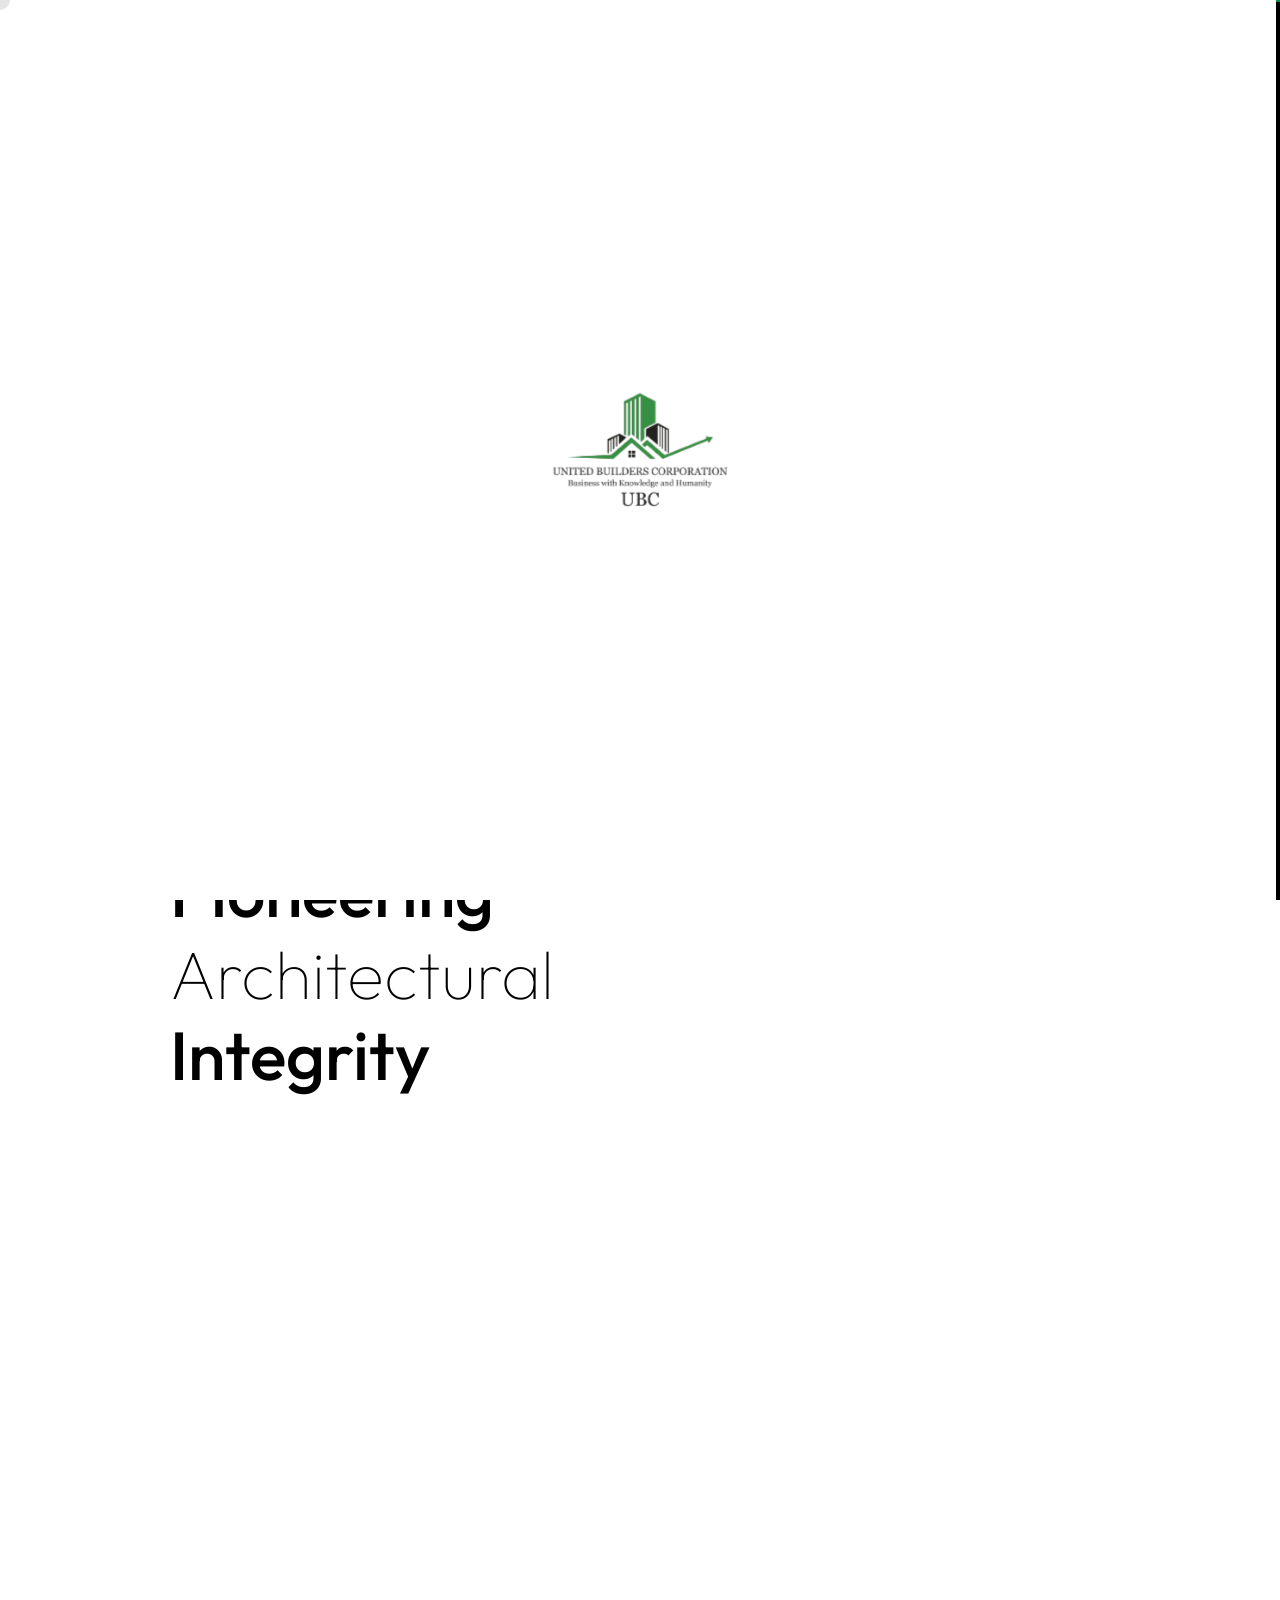
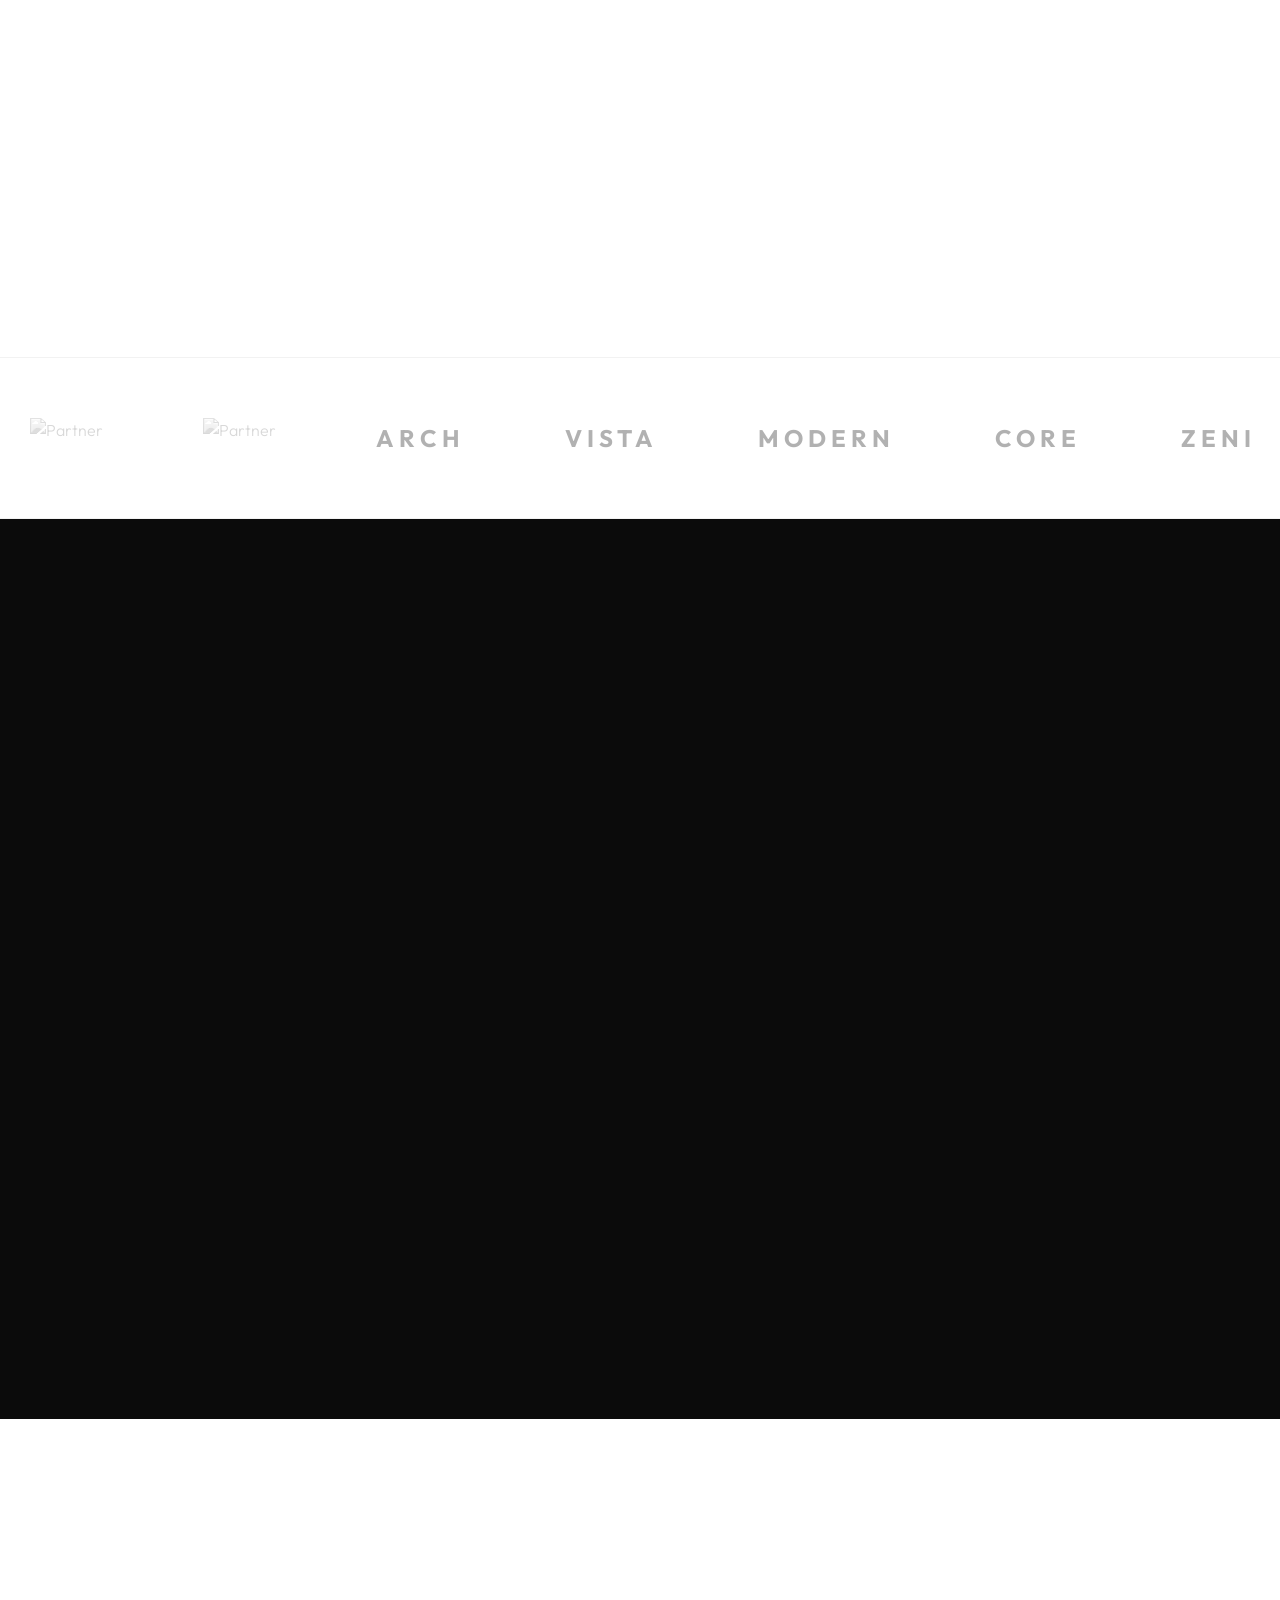
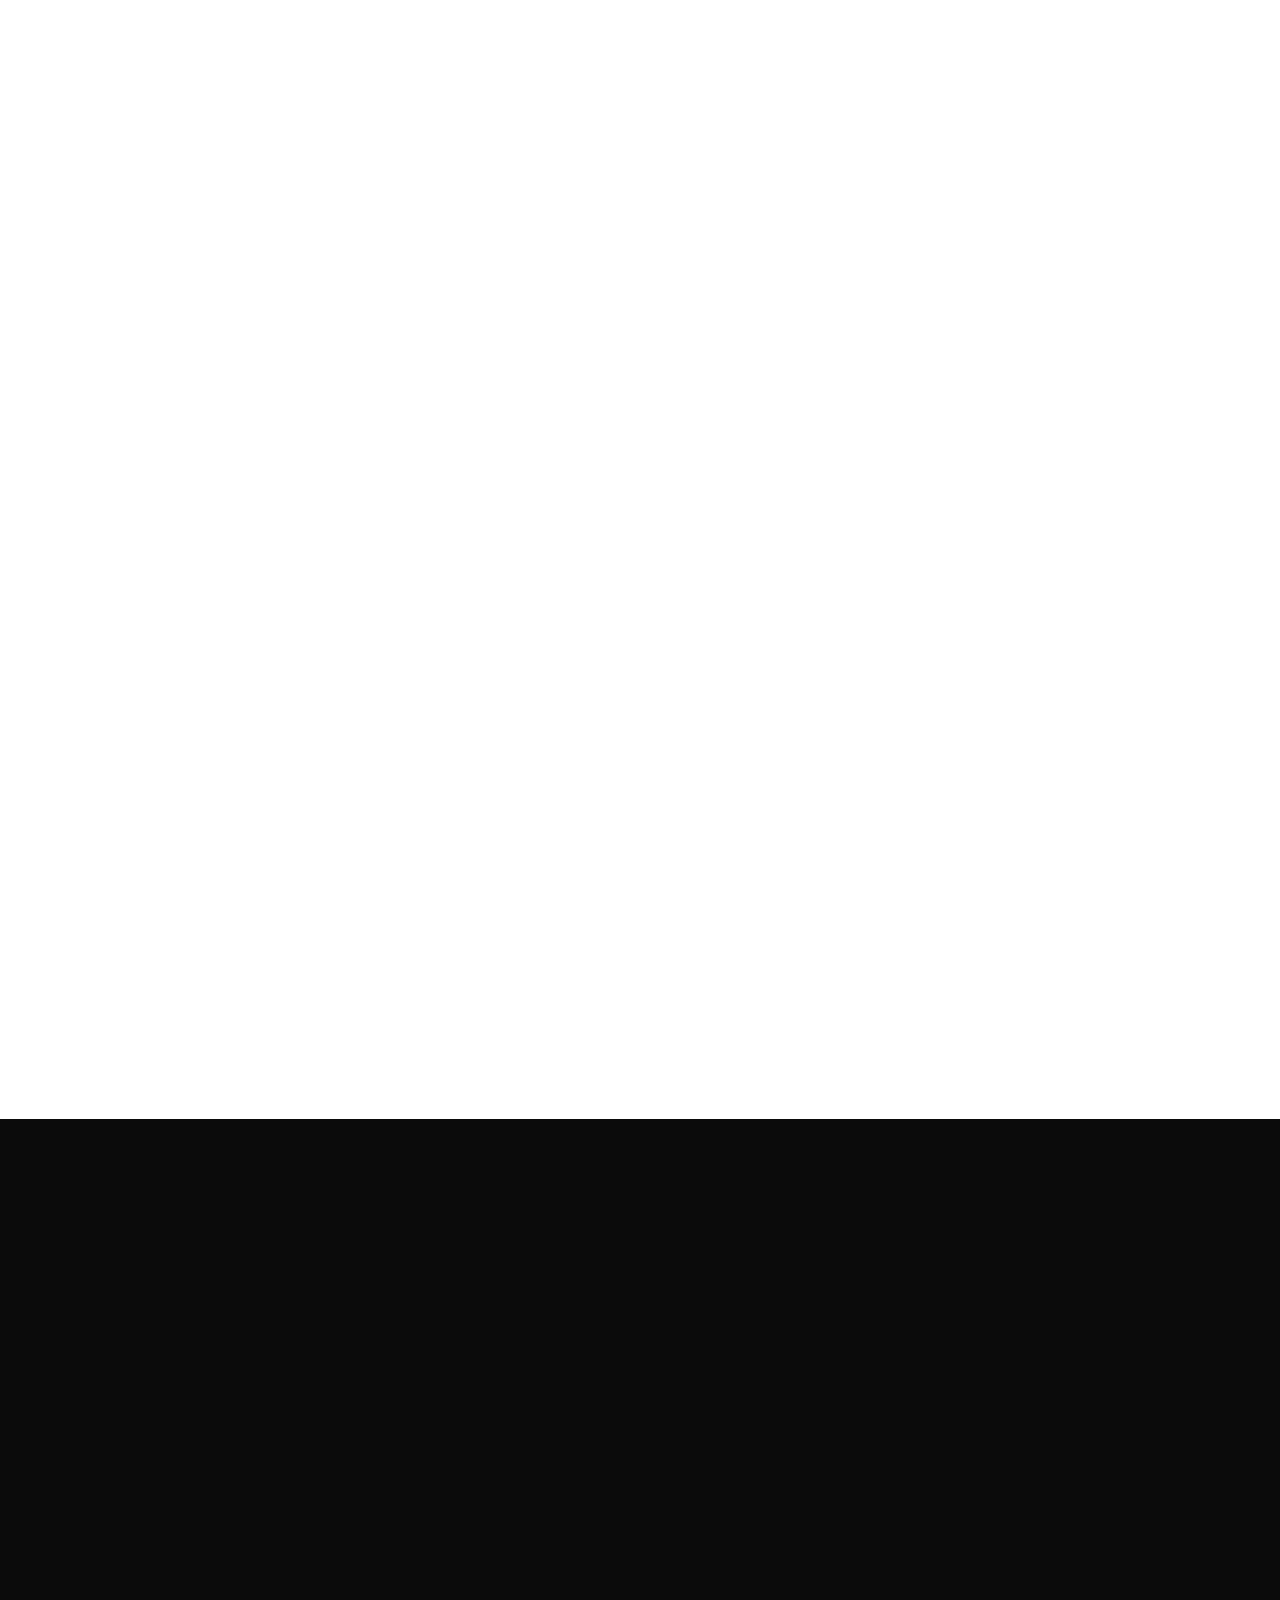
==== commit b297c0b9: "Add files via upload" ====
--- a/index.html
+++ b/index.html
@@ -280,7 +280,7 @@
                                 <div class="mil-about-photo mil-mb-90">
                                     <div class="mil-lines-place"></div>
                                     <div class="mil-up mil-img-frame" style="padding-bottom: 160%;">
-                                        <img src="assets/legacy_hero.png" alt="img" class="mil-scale" data-value-1="1"
+                                        <img src="assets/serene_1.jpeg" alt="Serene Residences" class="mil-scale" data-value-1="1"
                                             data-value-2="1.2">
                                     </div>
                                 </div>
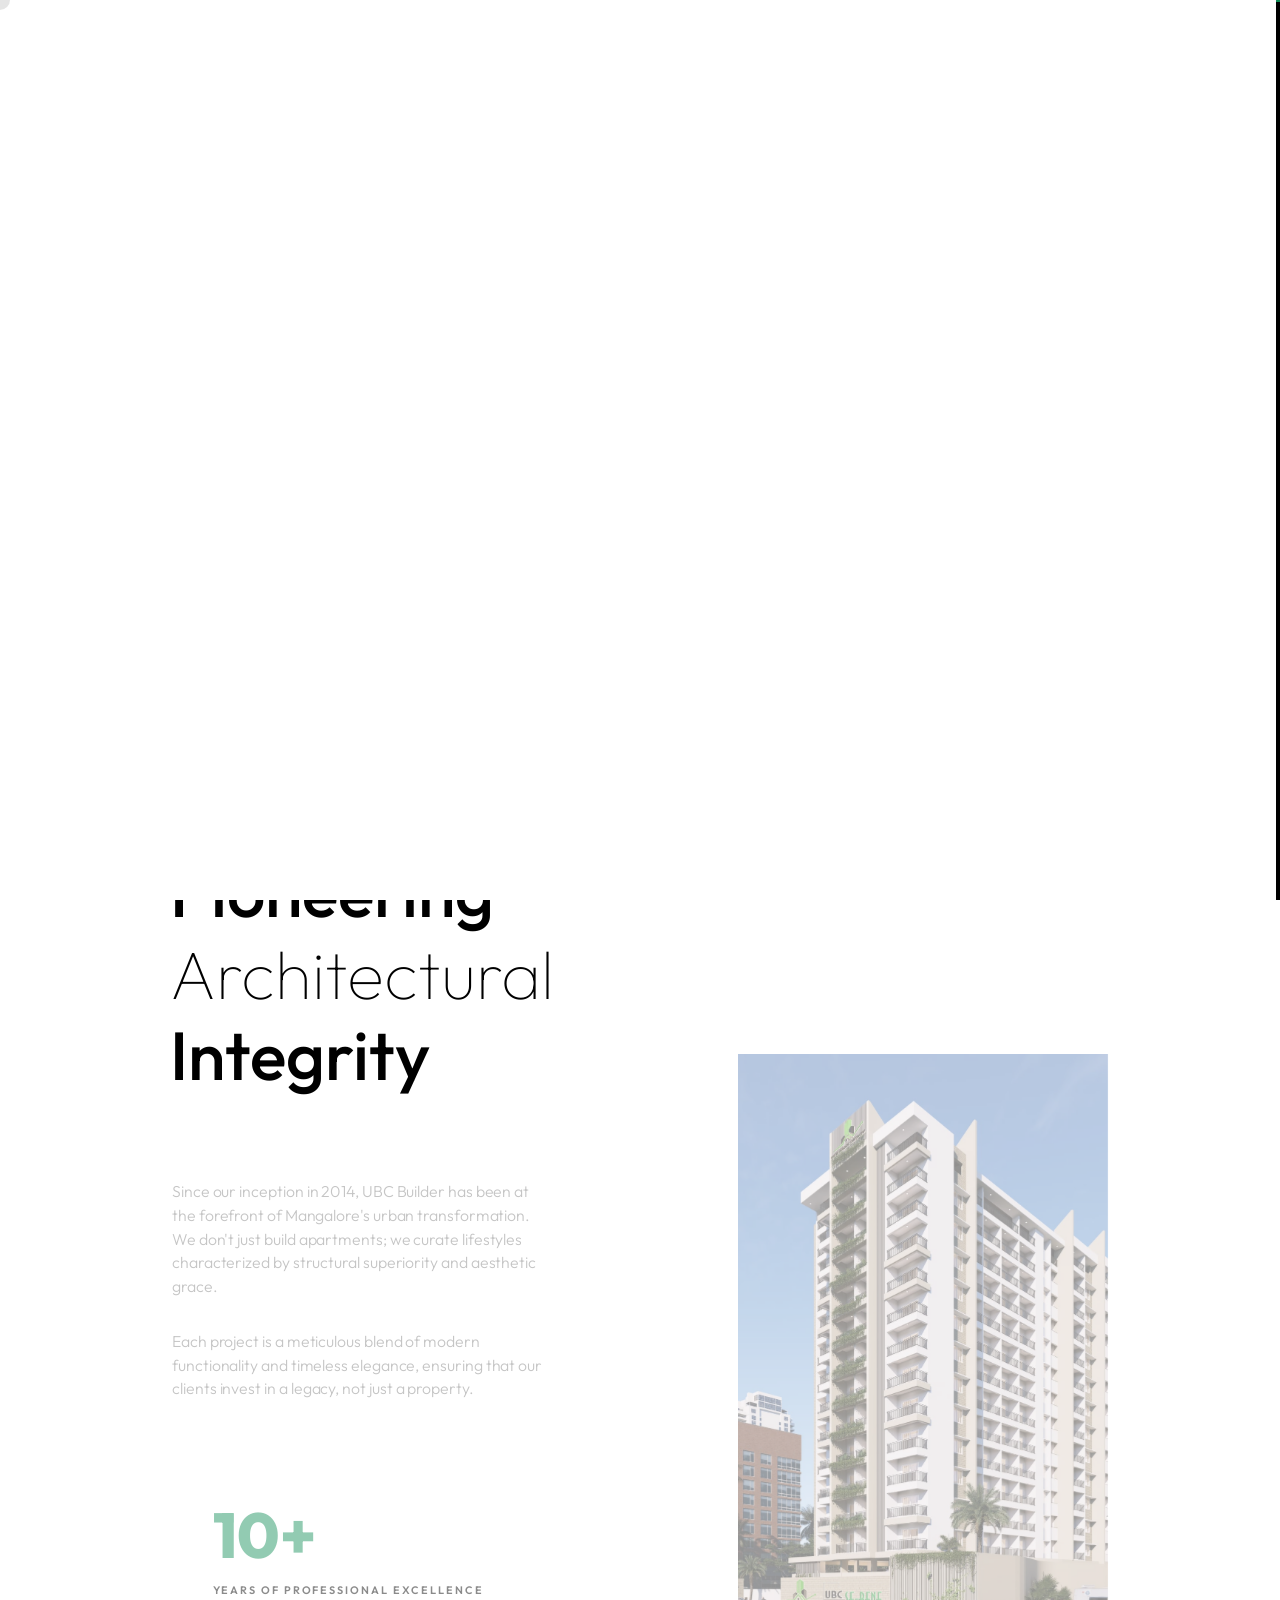
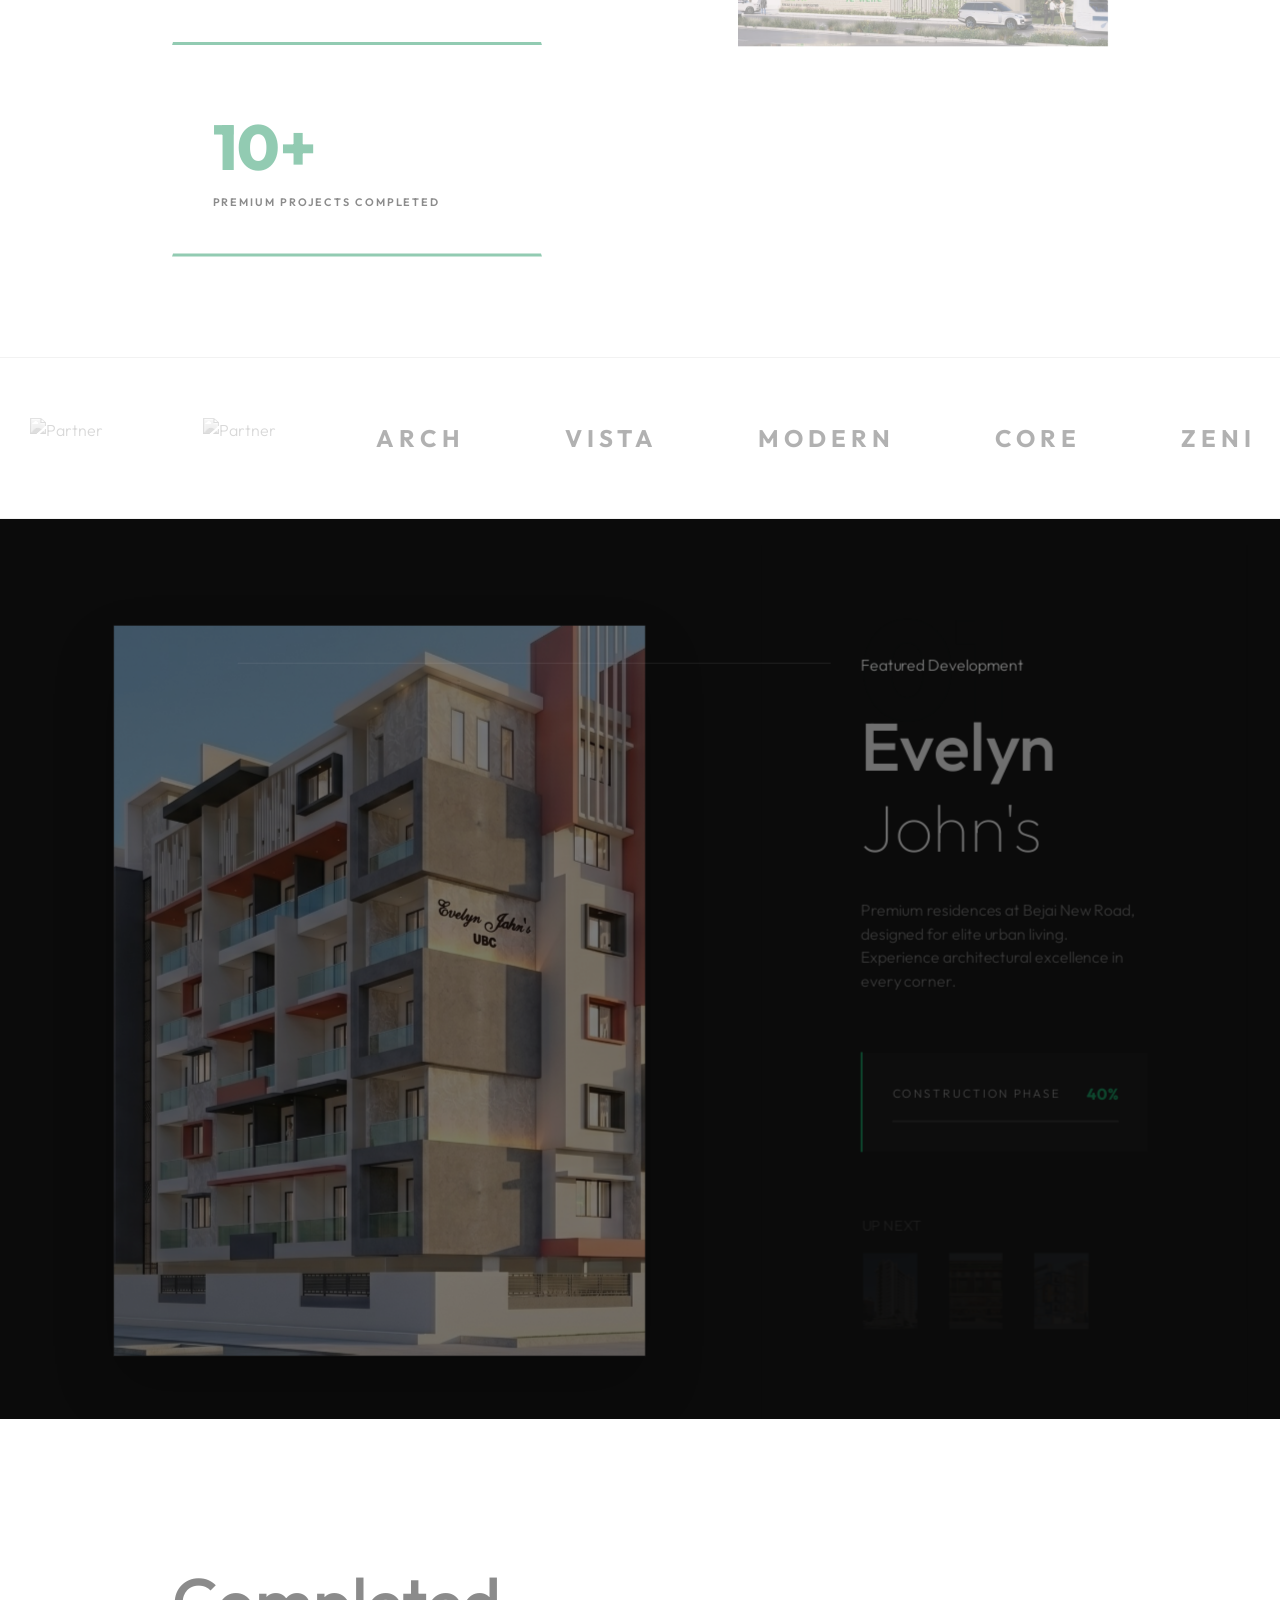
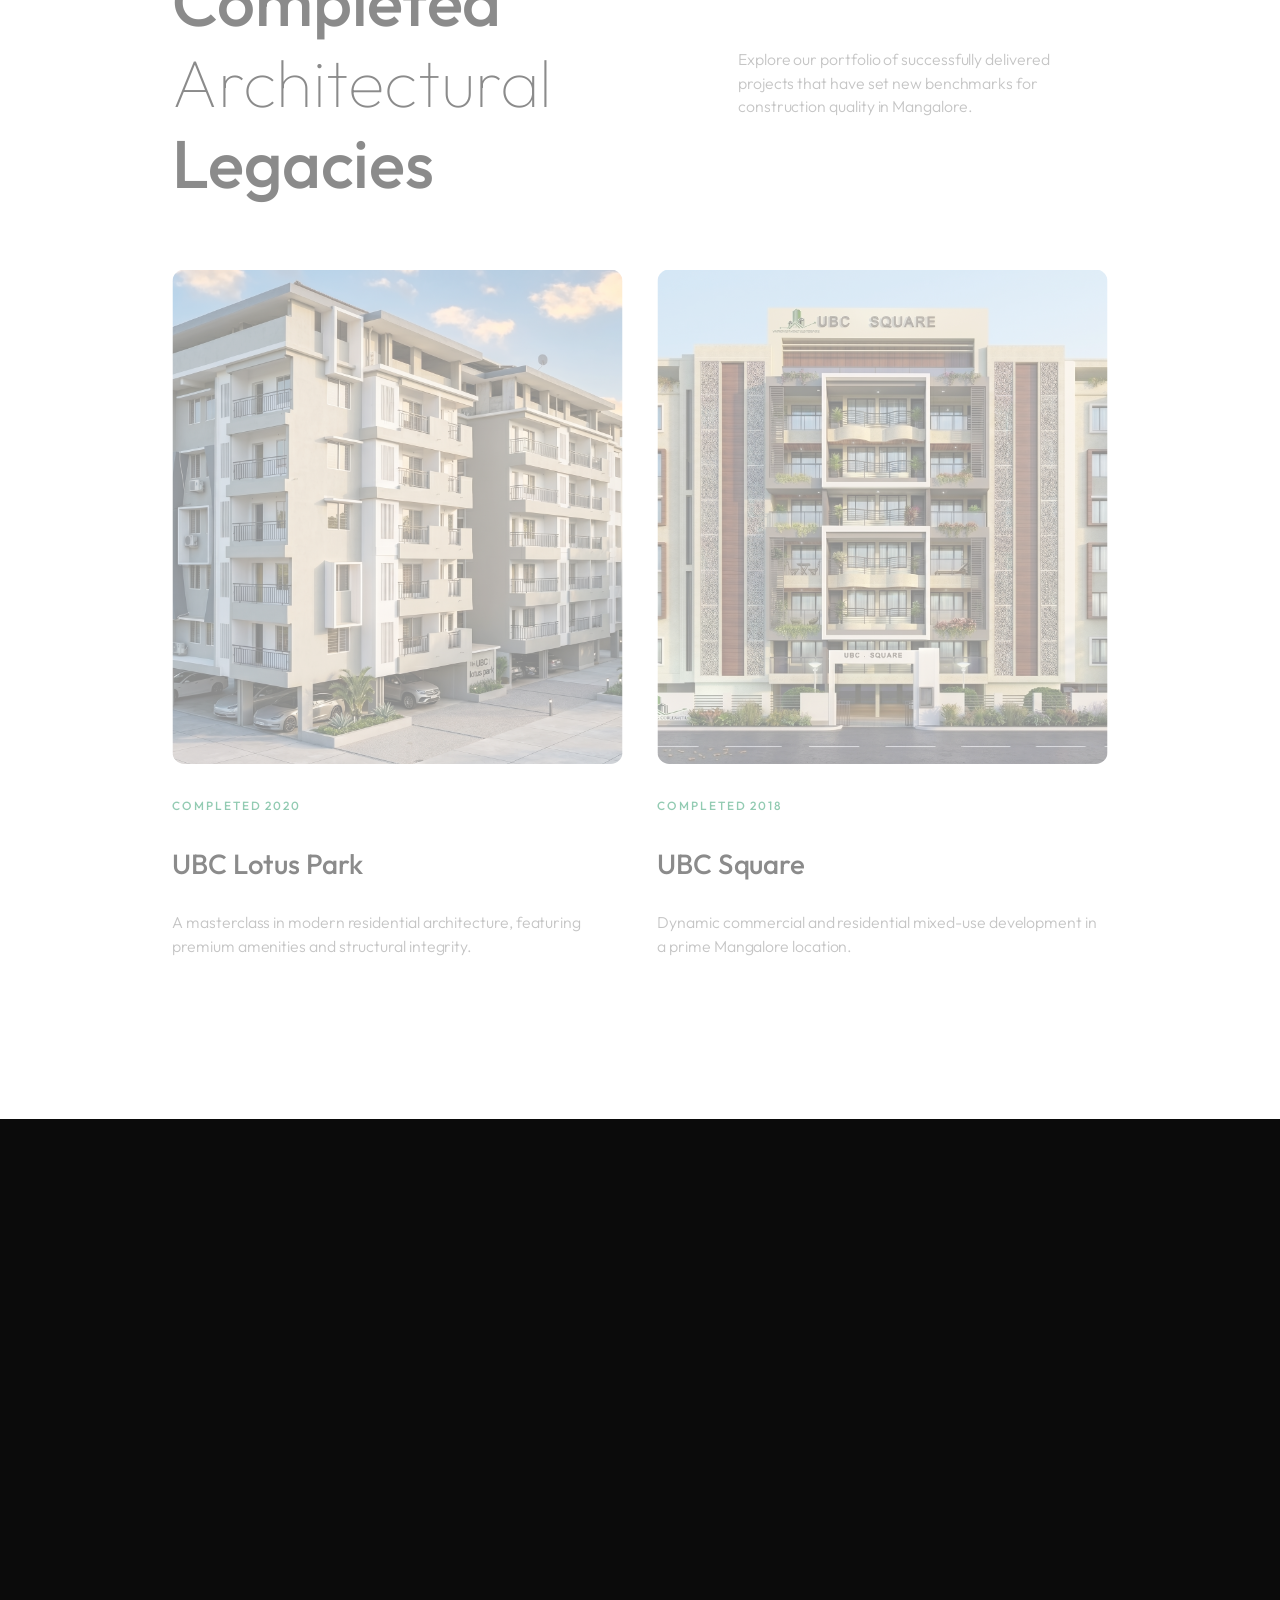
==== commit 6a7bf798: "Add files via upload" ====
--- a/index.html
+++ b/index.html
@@ -46,7 +46,10 @@
         <div class="mil-preloader">
             <div class="mil-preloader-animation">
                 <div class="ubc-preloader-logo">
-                    <img src="assets/ubc_logo.svg" alt="UBC Logo" style="width: 200px; height: auto;">
+                    <video autoplay muted playsinline loop class="ubc-preloader-video">
+                        <source src="assets/logo.mp4" type="video/mp4">
+                        Your browser does not support the video tag.
+                    </video>
                 </div>
             </div>
         </div>
@@ -62,7 +65,7 @@
         <div class="mil-menu-frame">
             <!-- frame clone -->
             <div class="mil-frame-top">
-                <a href="index.html" class="mil-logo"><img src="assets/logo.png" alt="UBC Logo" style="height: 40px; width: auto;"></a>
+                <a href="index.html" class="mil-logo"><img src="assets/logo.png" alt="UBC Logo" style="height: 80px; width: auto;"></a>
                 <div class="mil-menu-btn">
                     <span></span>
                 </div>
@@ -160,7 +163,7 @@
         <!-- frame -->
         <div class="mil-frame">
             <div class="mil-frame-top">
-                <a href="index.html" class="mil-logo"><img src="assets/logo.png" alt="UBC Logo" style="height: 40px; width: auto;"></a>
+                <a href="index.html" class="mil-logo"><img src="assets/logo.png" alt="UBC Logo" style="height: 60px; width: auto;"></a>
                 <div class="mil-menu-btn">
                     <span></span>
                 </div>
@@ -618,7 +621,7 @@
                             <div class="row justify-content-between">
                                 <div class="col-md-4 col-lg-4 mil-mb-60">
 
-                                    <div class="mil-muted mil-logo mil-up mil-mb-30"><img src="assets/logo.png" alt="UBC Logo" style="height: 80px; width: auto;"></div>
+                                    <div class="ubc-footer-logo-container mil-up"><img src="assets/logo.png" alt="UBC Logo"></div>
 
                                     <p class="mil-light-soft mil-up mil-mb-30">Stay updated with our latest
                                         architectural developments.</p>
@@ -626,7 +629,7 @@
                                     <form class="mil-subscribe-form mil-up">
                                         <input type="text" placeholder="Your Email Address">
                                         <button type="submit"
-                                            class="mil-button mil-icon-button-sm mil-arrow-place"></button>
+                                            class="mil-button mil-icon-button-sm ubc-send-btn"><i class="fas fa-paper-plane"></i></button>
                                     </form>
 
                                 </div>
--- a/css/custom.css
+++ b/css/custom.css
@@ -249,7 +249,7 @@
     left: 0;
     width: 100%;
     height: 100%;
-    background-image: url('../assets/legacy_hero.png');
+    background-image: url('../assets/lotus_4k.jpeg');
     background-size: cover;
     background-position: center;
     opacity: 0.4;
@@ -370,9 +370,52 @@
 .ubc-preloader-logo {
     opacity: 0;
     transform: scale(0.8);
-}
-
-/* Brand Marquee */
+    display: flex;
+    justify-content: center;
+    align-items: center;
+}
+
+.ubc-preloader-video {
+    width: 300px; /* Medium size for desktop */
+    height: auto;
+    max-width: 80vw; /* Responsive scaling */
+    mix-blend-mode: multiply; /* Blends light colors into the white background */
+    filter: brightness(1.1) contrast(1.2); /* Forces off-white backgrounds to pure white */
+    outline: none;
+    border: none;
+    display: block;
+}
+
+@media screen and (max-width: 767px) {
+    .ubc-preloader-video {
+        width: 200px; /* Smaller size for mobile */
+    }
+}
+/* Footer Logo Container - Enhanced */
+.ubc-footer-logo-container {
+    background: #ffffff;
+    padding: 30px 40px;
+    display: inline-flex;
+    align-items: center;
+    justify-content: center;
+    border-radius: 12px;
+    margin-bottom: 40px;
+    box-shadow: 0 10px 30px rgba(0,0,0,0.1);
+    width: auto;
+    min-width: 250px;
+}
+
+.ubc-footer-logo-container img {
+    display: block;
+    max-width: 100%;
+    height: 120px !important; /* Significantly larger logo for the large white box */
+}
+
+/* Subscribe Button Icon Fix */
+.ubc-send-btn i {
+    font-size: 14px;
+    color: #fff;
+}
 .ubc-brand-marquee-section {
     background: #ffffff;
     padding: 60px 0;
@@ -625,12 +668,13 @@
 @media screen and (max-width: 991px) {
     .mil-frame-top {
         padding: 20px !important;
-        background: rgba(0, 0, 0, 0.8);
-        backdrop-filter: blur(10px);
+        background: transparent !important;
+        backdrop-filter: none !important;
+        border-bottom: none !important;
     }
     
     .mil-logo img {
-        height: 30px !important;
+        height: 50px !important;
     }
     
     .ubc-editorial-img-wrapper {
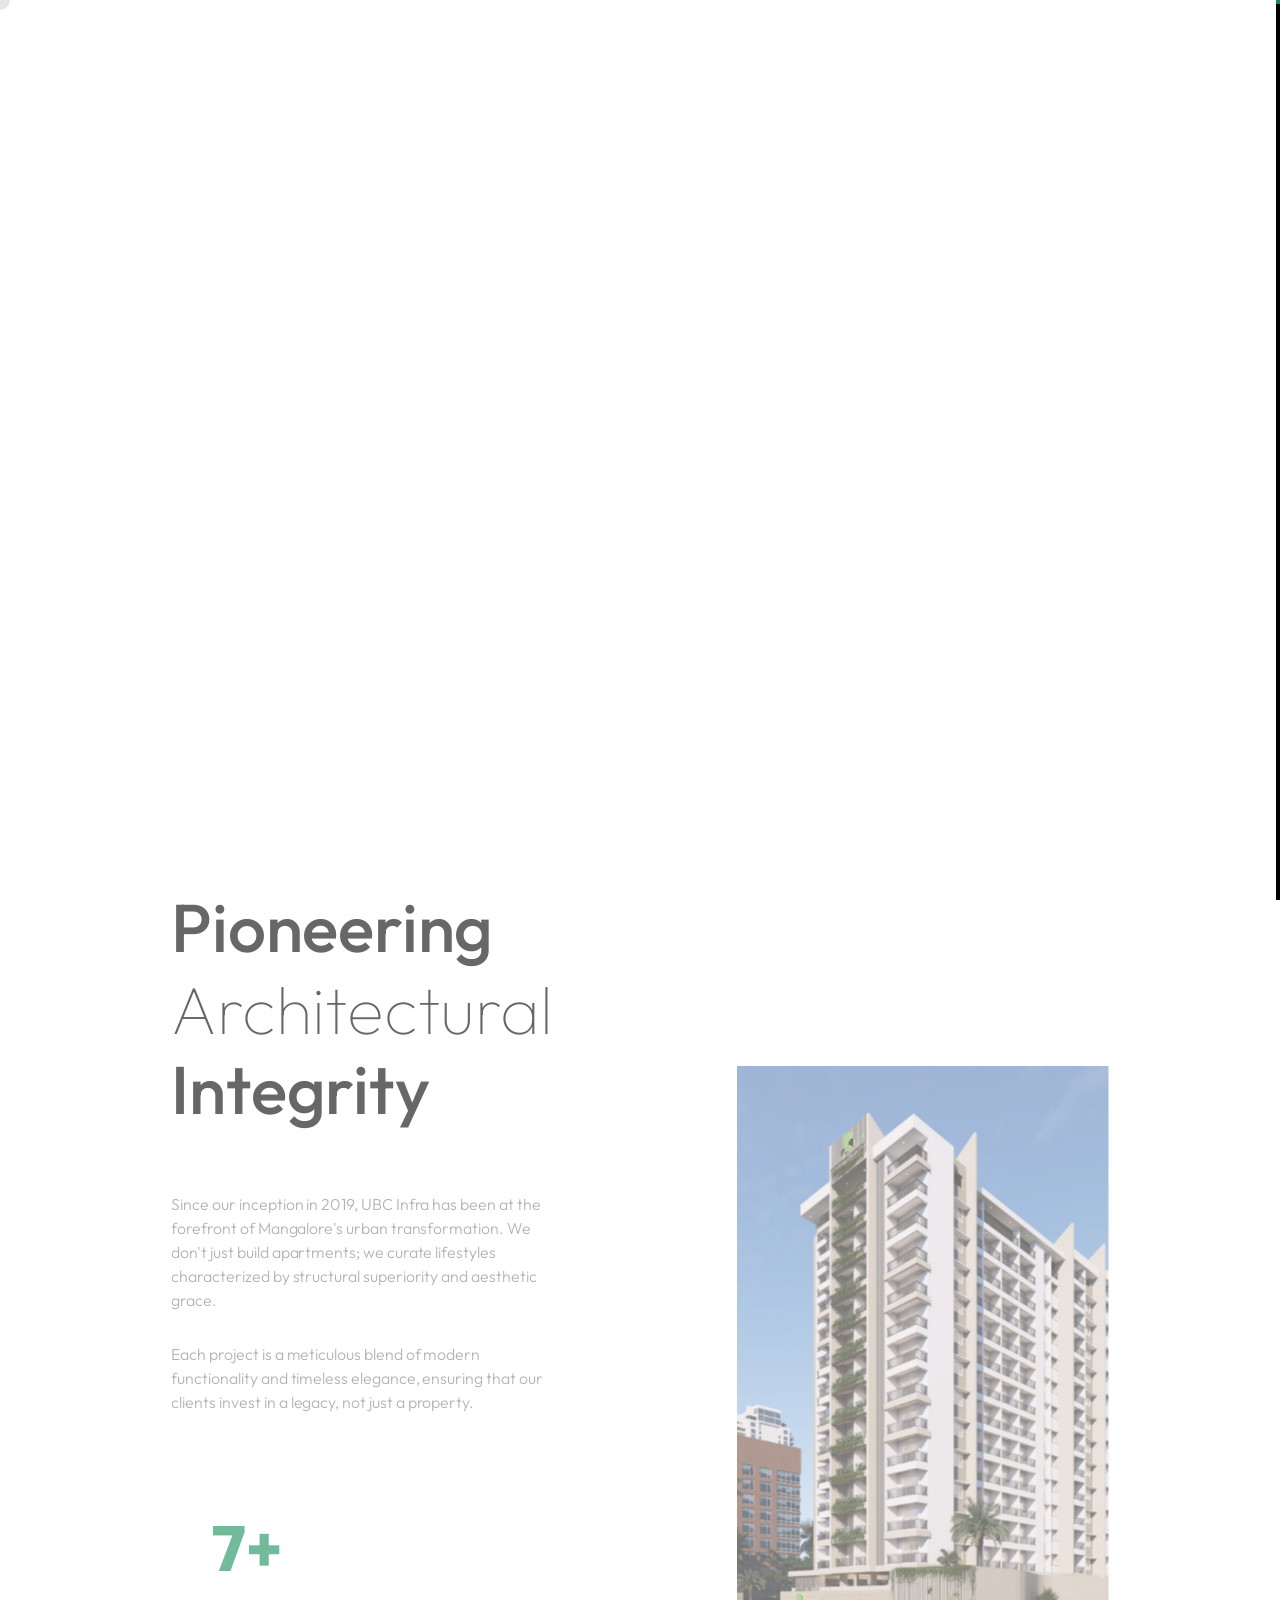
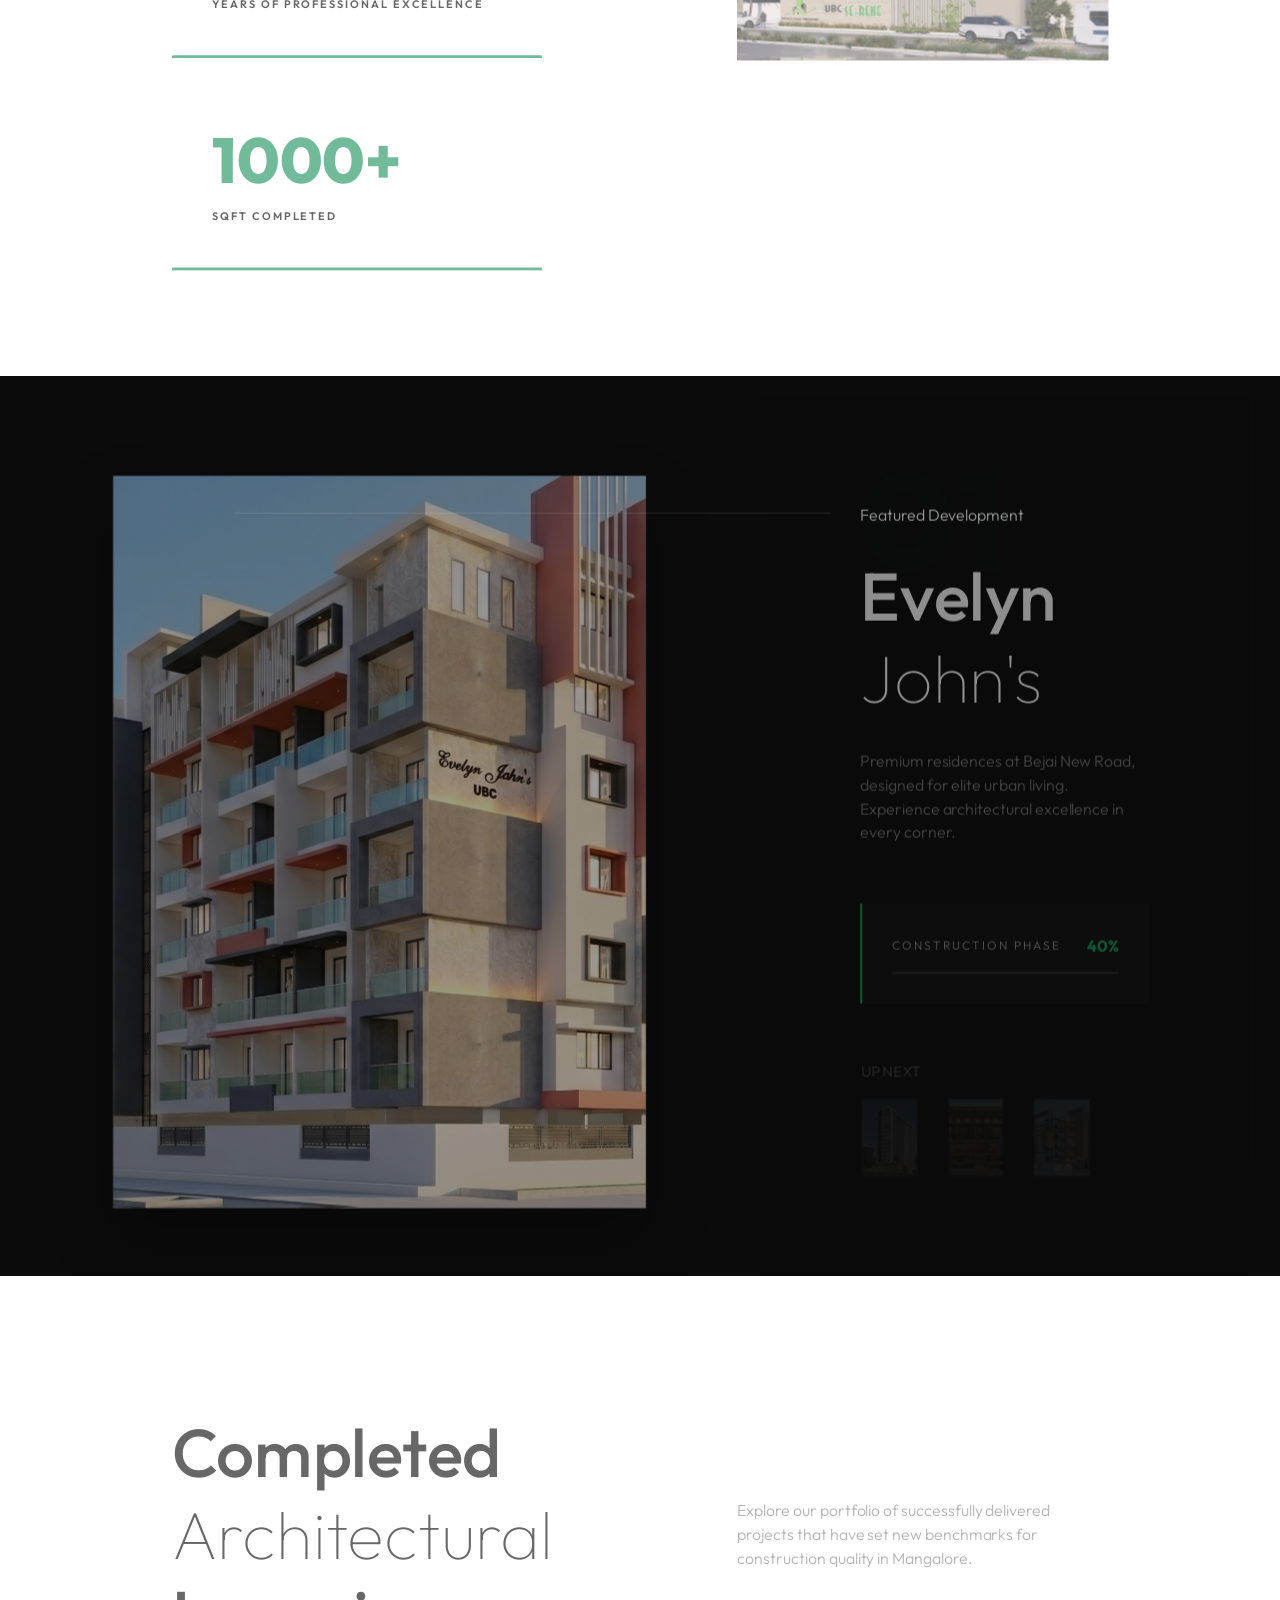
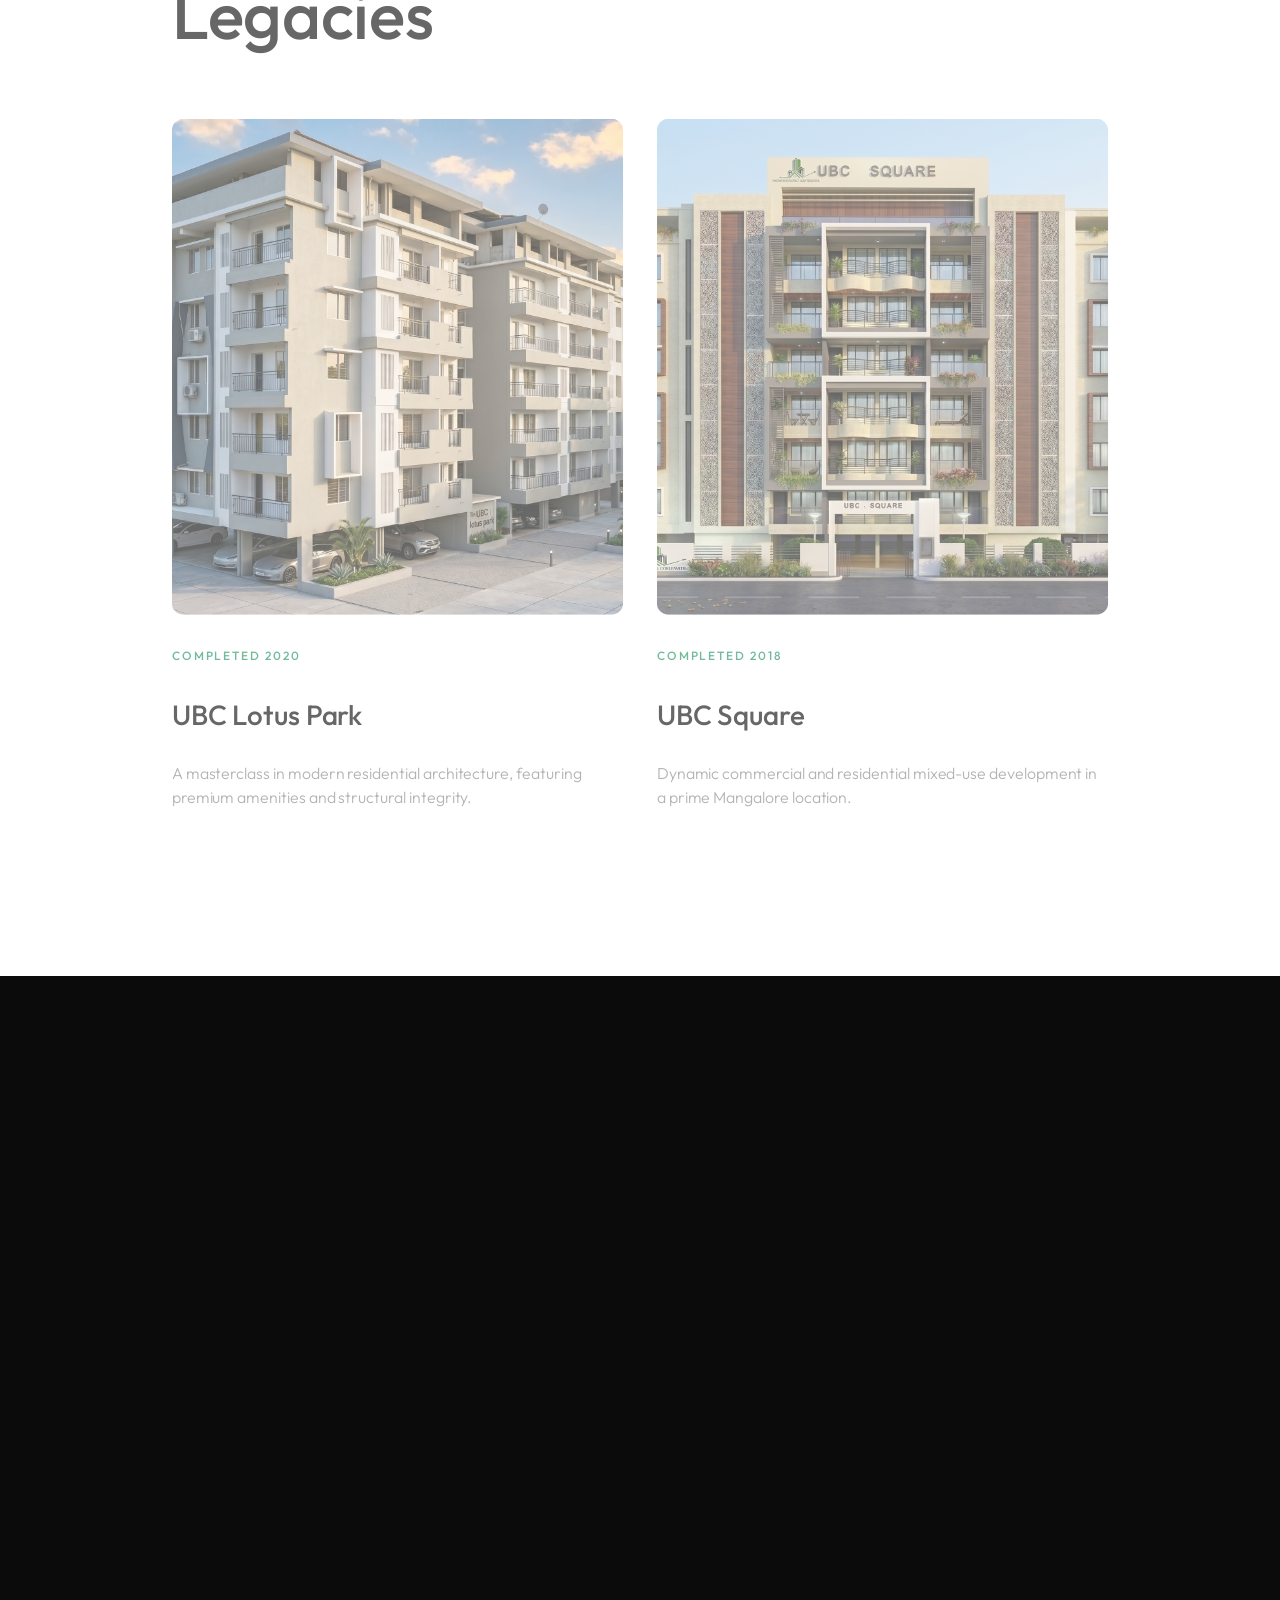
==== commit 7d920888: "Add files via upload" ====
--- a/index.html
+++ b/index.html
@@ -20,7 +20,7 @@
     <!-- custom builder css -->
     <link rel="stylesheet" href="css/custom.css">
     <!-- page name -->
-    <title>UBC Builder | Modern Architectural Legacies</title>
+    <title>UBC Infra | Modern Architectural Legacies</title>
 
 </head>
 
@@ -138,10 +138,11 @@
 
                                         <div class="col-lg-12 mil-mb-60">
 
-                                            <h6 class="mil-muted mil-mb-30">Mangalore Office</h6>
-
-                                            <p class="mil-light-soft mil-up">3rd floor, Solapur - Mangalore Hwy,
-                                                Kankanady, Mangalore <br><span class="mil-accent">0824 411 2755</span>
+                                            <p class="mil-light-soft mil-up">Third Floor, MANGALORE GATE,
+                                                Kankanady, Mangalore-02 <br>
+                                                <span class="mil-accent">0824 411 2755</span><br>
+                                                <span class="mil-accent">info@ubcinfra.com</span><br>
+                                                <a href="http://www.ubcinfra.com" target="_blank" class="mil-accent">www.ubcinfra.com</a>
                                             </p>
 
                                         </div>
@@ -161,7 +162,7 @@
         <!-- curtain end -->
 
         <!-- frame -->
-        <div class="mil-frame">
+        <div class="mil-frame" style="opacity: 0;">
             <div class="mil-frame-top">
                 <a href="index.html" class="mil-logo"><img src="assets/logo.png" alt="UBC Logo" style="height: 60px; width: auto;"></a>
                 <div class="mil-menu-btn">
@@ -198,25 +199,27 @@
                         <div class="container">
                             <div class="mil-banner-content mil-up">
 
-                                <h1 class="mil-mb-60">DESIGNING <span class="mil-thin">THE FUTURE</span><br>
-                                    OF <span class="mil-thin">MODERN LIVING</span></h1>
+                                <h1 class="mil-mb-60 mil-light">BUSINESS WITH KNOWLEDGE<br>
+                                    AND HUMANITY</h1>
                                 <div class="row">
-                                    <div class="col-md-7 col-lg-5">
+                                    <div class="col-md-7 col-lg-6">
 
                                         <p class="mil-light-soft mil-mb-60">Crafting high-end architectural landmarks
                                             across Mangalore with precision, passion, and uncompromising quality since
-                                            2014.</p>
-
-                                    </div>
-                                </div>
-
-                                <a href="#ongoing" class="mil-button mil-arrow-place mil-btn-space">
-                                    <span>Ongoing Projects</span>
-                                </a>
-
-                                <a href="#portfolio" class="mil-link mil-muted mil-arrow-place">
-                                    <span>Full Portfolio</span>
-                                </a>
+                                            2019.</p>
+
+                                    </div>
+                                </div>
+
+                                <div class="ubc-hero-buttons mil-up">
+                                    <a href="#ongoing" class="mil-button mil-arrow-place mil-btn-space">
+                                        <span>Ongoing Projects</span>
+                                    </a>
+
+                                    <a href="assets/UBC SQUARE E-Broucher.pdf" target="_blank" class="mil-link mil-muted mil-arrow-place" download>
+                                        <span>Brochure</span>
+                                    </a>
+                                </div>
 
                                 <div class="mil-circle-text">
                                     <svg version="1.1" xmlns="http://www.w3.org/2000/svg"
@@ -255,7 +258,7 @@
                                     <div class="ubc-accent-line mil-up"></div>
                                     <h2 class="mil-up mil-mb-60">Pioneering <br><span
                                             class="mil-thin">Architectural</span> <br>Integrity</h2>
-                                    <p class="mil-up mil-mb-30">Since our inception in 2014, UBC Builder has been at the
+                                    <p class="mil-up mil-mb-30">Since our inception in 2019, UBC Infra has been at the
                                         forefront of Mangalore's urban transformation. We don't just build apartments;
                                         we curate lifestyles characterized by structural superiority and aesthetic
                                         grace.</p>
@@ -266,12 +269,12 @@
 
                                     <div class="ubc-stats-grid mil-up">
                                         <div class="ubc-stat-item">
-                                            <span class="ubc-stat-number">10+</span>
+                                            <span class="ubc-stat-number">7+</span>
                                             <span class="ubc-stat-label">Years of Professional Excellence</span>
                                         </div>
                                         <div class="ubc-stat-item">
-                                            <span class="ubc-stat-number">10+</span>
-                                            <span class="ubc-stat-label">Premium Projects Completed</span>
+                                            <span class="ubc-stat-number">1000+</span>
+                                            <span class="ubc-stat-label">sqft completed</span>
                                         </div>
 
                                     </div>
@@ -294,40 +297,7 @@
                 </section>
                 <!-- about end -->
                 
-                <!-- brand marquee -->
-                <section class="ubc-brand-marquee-section">
-                    <div class="container-fluid mil-p-0">
-                        <div class="ubc-brand-marquee">
-                            <div class="ubc-marquee-content">
-                                <div class="ubc-brand-item"><img src="img/partners/1.svg" alt="Partner"></div>
-                                <div class="ubc-brand-item"><img src="img/partners/2.svg" alt="Partner"></div>
-                                <div class="ubc-brand-item"><span>ARCH</span></div>
-                                <div class="ubc-brand-item"><span>VISTA</span></div>
-                                <div class="ubc-brand-item"><span>MODERN</span></div>
-                                <div class="ubc-brand-item"><span>CORE</span></div>
-                                <div class="ubc-brand-item"><span>ZENITH</span></div>
-                                <!-- Duplicate for infinite loop -->
-                                <div class="ubc-brand-item"><img src="img/partners/1.svg" alt="Partner"></div>
-                                <div class="ubc-brand-item"><img src="img/partners/2.svg" alt="Partner"></div>
-                                <div class="ubc-brand-item"><span>ARCH</span></div>
-                                <div class="ubc-brand-item"><span>VISTA</span></div>
-                                <div class="ubc-brand-item"><span>MODERN</span></div>
-                                <div class="ubc-brand-item"><span>CORE</span></div>
-                                <div class="ubc-brand-item"><span>ZENITH</span></div>
-                                <!-- Additional duplication for seamlessness -->
-                                <div class="ubc-brand-item"><img src="img/partners/1.svg" alt="Partner"></div>
-                                <div class="ubc-brand-item"><img src="img/partners/2.svg" alt="Partner"></div>
-                                <div class="ubc-brand-item"><span>ARCH</span></div>
-                                <div class="ubc-brand-item"><span>VISTA</span></div>
-                                <div class="ubc-brand-item"><span>MODERN</span></div>
-                                <div class="ubc-brand-item"><span>CORE</span></div>
-                                <div class="ubc-brand-item"><span>ZENITH</span></div>
-
-                            </div>
-                        </div>
-                    </div>
-                </section>
-                <!-- brand marquee end -->
+
 
                 <!-- ongoing projects editorial -->
                 <section class="ubc-editorial-section" id="ongoing">
@@ -656,14 +626,12 @@
 
                                         </div>
                                         <div class="col-md-6 col-lg-5">
-
                                             <ul class="mil-menu-list mil-up mil-mb-60">
                                                 <li><a href="#." class="mil-light-soft">Structural Safety</a></li>
                                                 <li><a href="#." class="mil-light-soft">Privacy Policy</a></li>
                                                 <li><a href="#." class="mil-light-soft">Terms of Use</a></li>
                                                 <li><a href="#." class="mil-light-soft">Contact Info</a></li>
                                             </ul>
-
                                         </div>
                                     </div>
                                 </div>
@@ -678,9 +646,13 @@
 
                                             <h6 class="mil-muted mil-up mil-mb-30">Registered Office</h6>
 
-                                            <p class="mil-light-soft mil-up">3rd floor, Solapur - Mangalore Hwy,
-                                                Kankanady, Mangalore, Karnataka 575004 <br><span
-                                                    class="mil-accent">info@ubcbuilder.com</span></p>
+                                            <p class="mil-light-soft mil-up">Third Floor, MANGALORE GATE,
+                                                Kankanady, Mangalore-02 <br>
+                                                <span class="mil-accent">0824 411 2755</span><br>
+                                                <span class="mil-upper mil-accent mil-mt-20 mil-mb-10" style="display: inline-block;">Email ID</span><br>
+                                                <span class="mil-accent">info@ubcinfra.com</span><br>
+                                                <a href="http://www.ubcinfra.com" target="_blank" class="mil-accent">www.ubcinfra.com</a>
+                                            </p>
 
                                         </div>
                                     </div>
@@ -701,8 +673,8 @@
                                                             class="fab fa-whatsapp"></i></a></li>
                                             </ul>
                                         </div>
-                                        <p class="mil-light-soft mil-up">© 2026 UBC Builder. Mangalore's Premier
-                                            Builders.</p>
+                                        <p class="mil-light-soft mil-up">© 2026 UBC Infra. Mangalore's Premier
+                                            Infrastructure & Living.</p>
                                     </div>
 
                                 </div>
@@ -744,6 +716,23 @@
             filter: none !important;
             mix-blend-mode: normal !important;
             -webkit-filter: none !important;
+        }
+
+        .ubc-hero-buttons .mil-link {
+            width: auto !important;
+            height: auto;
+            display: inline-flex;
+            align-items: center;
+            padding: 10px 0 10px 30px; /* Added left padding to align with button text */
+            border: none;
+            background: transparent;
+            border-radius: 0;
+            color: #fff !important;
+            font-size: 11px;
+            letter-spacing: 2px;
+            text-transform: uppercase;
+            border-bottom: 1px solid rgba(255,255,255,0.1); /* Underline instead of pill */
+            transition: all 0.3s ease;
         }
 
         .mil-frame-top .mil-logo {
--- a/css/custom.css
+++ b/css/custom.css
@@ -238,8 +238,38 @@
 .ubc-hero-section {
     background: #000 !important;
     position: relative;
-    padding: 200px 0 100px;
-    overflow: hidden;
+    padding: 250px 0 120px;
+    overflow: hidden;
+    width: 100%;
+    max-width: 100vw;
+}
+
+.ubc-hero-section h1 {
+    color: #ffffff !important;
+    font-size: 64px !important; /* Smaller as requested */
+    line-height: 1.1;
+    margin-bottom: 40px !important;
+}
+
+.ubc-hero-section h1 .mil-thin {
+    color: #ffffff !important;
+    opacity: 0.7;
+}
+
+@media screen and (max-width: 768px) {
+    .ubc-hero-section h1 {
+        font-size: 34px !important;
+    }
+}
+
+/* Mobile Header Hide on Scroll */
+.mil-frame-top {
+    transition: all 0.4s cubic-bezier(0, 0, 0.3642, 1) !important;
+}
+
+.mil-header-hidden {
+    transform: translateY(-100%) !important;
+    opacity: 0;
 }
 
 .ubc-hero-section::before {
@@ -257,23 +287,80 @@
     filter: none !important; /* Prevent any accidental inversion */
 }
 
-.mil-banner-content {
-    position: relative;
-    z-index: 1;
-}
-
-.mil-banner-content h1 {
-    font-weight: 900;
-    letter-spacing: -2px;
-    line-height: 1;
-    color: #ffffff !important;
-    text-transform: uppercase;
-}
-
-.mil-banner-content p {
-    color: rgba(255, 255, 255, 0.9) !important;
-    font-size: 18px;
-    max-width: 600px;
+.mil-banner-content .mil-suptitle:before {
+    display: none !important; /* Remove the line on the left to allow clean alignment */
+}
+
+.ubc-hero-buttons {
+    display: flex;
+    align-items: center;
+    gap: 40px;
+}
+
+@media screen and (max-width: 768px) {
+    .ubc-hero-section {
+        padding: 150px 0 80px;
+    }
+    
+    .mil-banner-content h1 {
+        font-size: 42px !important;
+        margin-bottom: 30px !important;
+    }
+    
+    .mil-banner-content p {
+        font-size: 16px !important;
+        margin-bottom: 40px !important;
+    }
+
+    .ubc-hero-buttons {
+        flex-direction: column;
+        align-items: flex-start;
+        gap: 15px;
+        margin-top: 30px;
+    }
+    
+    .ubc-hero-buttons .mil-button {
+        width: 100% !important;
+        max-width: 280px;
+        justify-content: space-between !important;
+        padding: 0 30px !important;
+    }
+
+    .ubc-hero-buttons .mil-link {
+        width: auto !important;
+        height: auto;
+        display: inline-flex;
+        align-items: center;
+        padding: 10px 0 10px 30px; /* Aligned with pill button text */
+        border: none;
+        background: transparent;
+        border-radius: 0;
+        color: #fff !important;
+        font-size: 11px;
+        letter-spacing: 2px;
+        text-transform: uppercase;
+        border-bottom: 1px solid rgba(255,255,255,0.1);
+        transition: all 0.3s ease;
+    }
+
+    .ubc-hero-buttons .mil-link:hover {
+        background: transparent;
+        border-bottom-color: var(--accent);
+    }
+
+    .mil-cover-frame {
+        height: auto !important;
+    }
+
+    .mil-cover-frame img {
+        height: auto !important;
+        object-fit: contain !important;
+    }
+
+    .mil-banner-content .mil-btn-space {
+        margin-right: 0 !important;
+        margin-bottom: 0;
+    }
 }
 
 .mil-banner-content .mil-thin {
@@ -391,24 +478,24 @@
         width: 200px; /* Smaller size for mobile */
     }
 }
-/* Footer Logo Container - Enhanced */
+/* Footer Logo Container - Small & Minimal */
 .ubc-footer-logo-container {
     background: #ffffff;
-    padding: 30px 40px;
+    padding: 15px 25px;
     display: inline-flex;
     align-items: center;
     justify-content: center;
-    border-radius: 12px;
-    margin-bottom: 40px;
-    box-shadow: 0 10px 30px rgba(0,0,0,0.1);
+    border-radius: 8px;
+    margin-bottom: 30px;
+    box-shadow: 0 5px 15px rgba(0,0,0,0.05);
     width: auto;
-    min-width: 250px;
+    min-width: 150px;
 }
 
 .ubc-footer-logo-container img {
     display: block;
     max-width: 100%;
-    height: 120px !important; /* Significantly larger logo for the large white box */
+    height: 50px !important; /* Smaller, more elegant logo */
 }
 
 /* Subscribe Button Icon Fix */
@@ -416,6 +503,26 @@
     font-size: 14px;
     color: #fff;
 }
+
+/* Prevent logo overlap site-wide on project banners */
+.mil-banner-sm .mil-banner-content {
+    padding-top: 100px !important;
+}
+
+@media screen and (max-width: 991px) {
+    .mil-banner-sm .mil-banner-content {
+        padding-top: 60px !important;
+    }
+}
+
+/* Email Label & Alignment */
+.ubcinfra-email {
+    display: inline-block;
+    margin-top: 20px;
+    font-weight: 600;
+    color: var(--accent);
+}
+
 .ubc-brand-marquee-section {
     background: #ffffff;
     padding: 60px 0;
@@ -674,34 +781,44 @@
     }
     
     .mil-logo img {
-        height: 50px !important;
+        height: 40px !important;
     }
     
     .ubc-editorial-img-wrapper {
-        height: 40vh;
+        height: auto !important;
+        padding: 0 !important;
+        margin-top: 30px !important; /* Added gap above image on mobile */
+    }
+
+    .ubc-editorial-img {
+        height: auto !important;
+        display: block;
+    }
+
+    .ubc-editorial-img img {
+        height: auto !important;
+        object-fit: contain !important;
     }
     
     .ubc-editorial-content {
-        padding: 40px 20px;
-    }
-    
+        padding: 60px 25px !important;
+        height: auto !important;
+    }
+
     .ubc-project-number {
-        font-size: 60px;
-        top: 20px;
-        right: 20px;
-        opacity: 0.1;
-    }
-    
-    .ubc-modern-progress {
-        margin-bottom: 40px;
-    }
-    
-    .ubc-thumb-nav .row {
-        margin: 0 -5px;
-    }
-    
-    .ubc-thumb-nav .col-4 {
-        padding: 0 5px;
+        font-size: 40px !important;
+        top: 20px !important;
+        right: 20px !important;
+        opacity: 0.2 !important;
+    }
+
+    .ubc-thumb-nav {
+        width: 100% !important;
+        margin-top: 30px !important;
+    }
+
+    .ubc-editorial-header h2 {
+        font-size: 32px !important;
     }
     
     .ubc-editorial-controls {
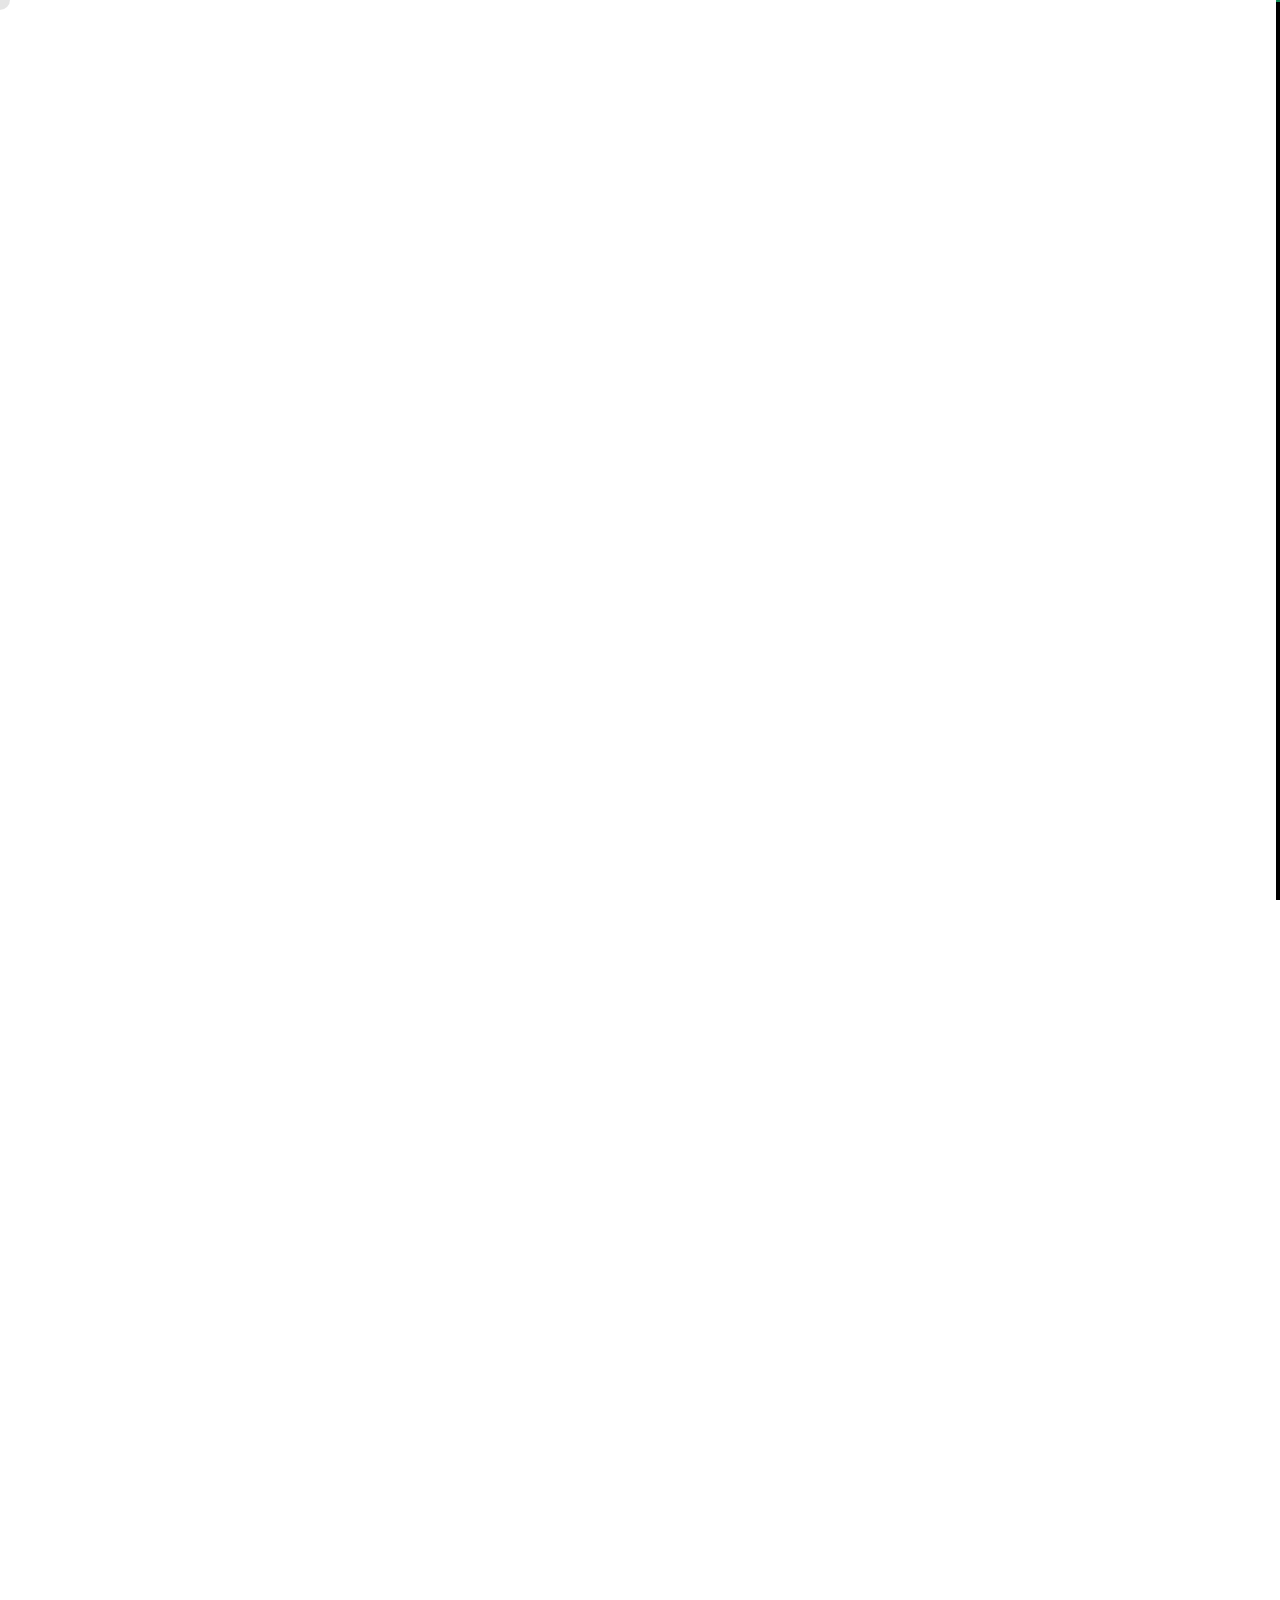
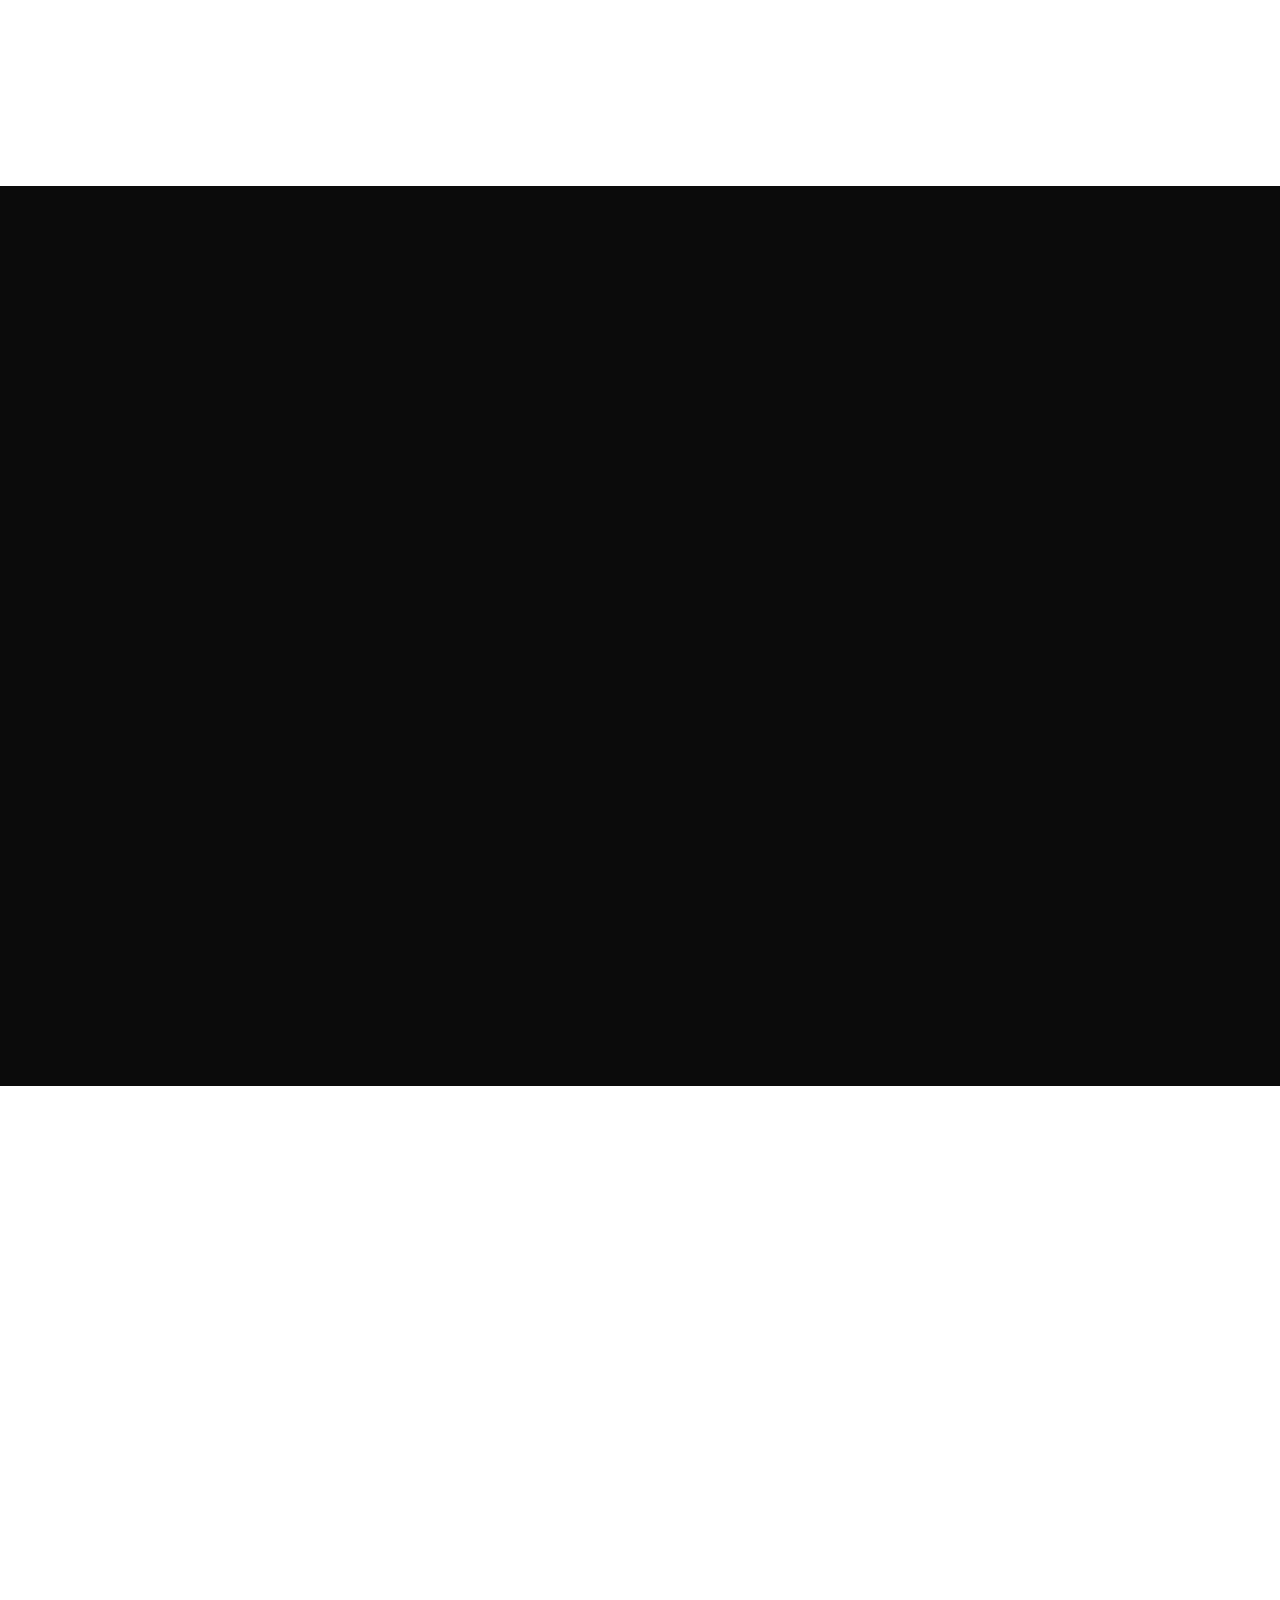
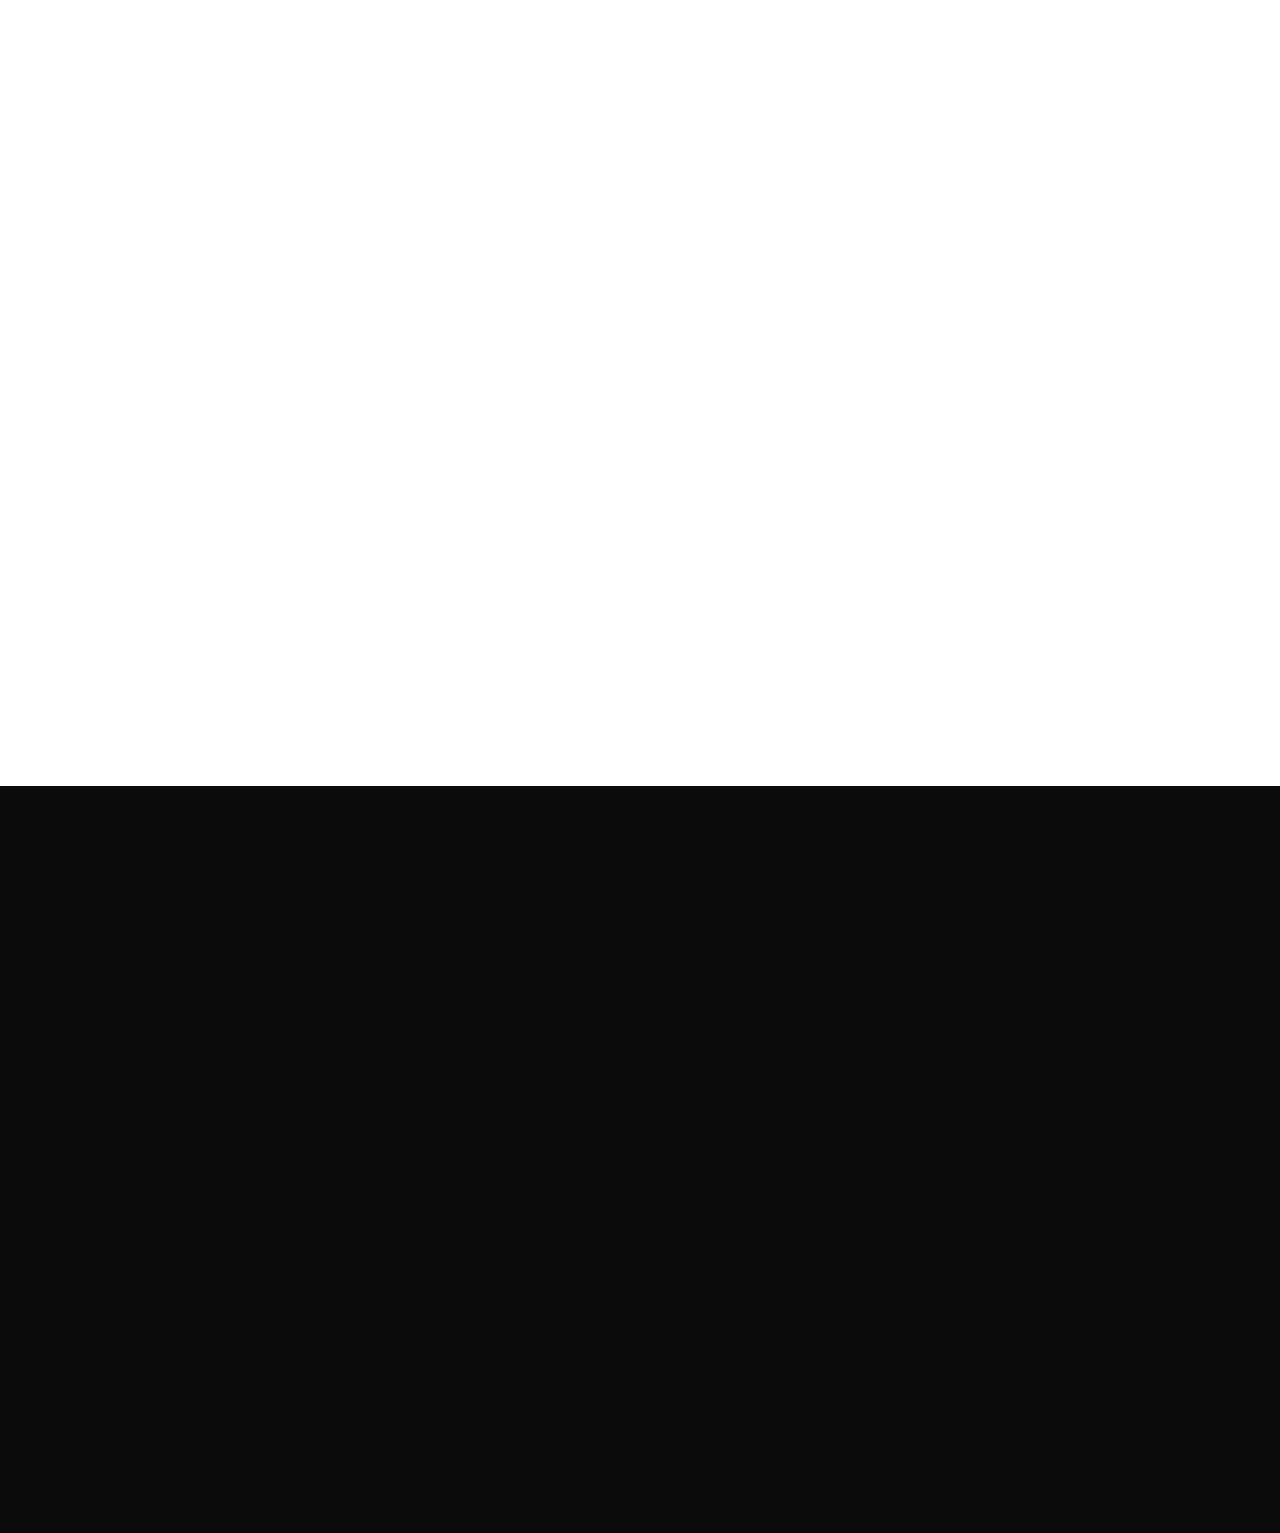
==== commit b5f8fcfe: "Add files via upload" ====
--- a/index.html
+++ b/index.html
@@ -1,5 +1,5 @@
 <!DOCTYPE html>
-<html lang="zxx">
+<html lang="en">
 
 <head>
 
@@ -20,7 +20,28 @@
     <!-- custom builder css -->
     <link rel="stylesheet" href="css/custom.css">
     <!-- page name -->
-    <title>UBC Infra | Modern Architectural Legacies</title>
+    <title>UBC Infra | Modern Architectural Legacies in Mangalore</title>
+    <meta name="description"
+        content="UBC Infra - Crafting high-end architectural landmarks across Mangalore. Premium residential and commercial developments with precision, passion, and uncompromising quality.">
+    <meta name="keywords"
+        content="UBC Infra, Rohan Corporation, Land Trades Mangalore, Mohtisham Complexes, NorthernSky Properties, Inland Builders, Luxury Real Estate Mangalore, Modern Architecture Mangalore, Premium Residences Mangalore, Commercial Developments Mangalore, Best Builders in Mangalore, Property in Mangalore, Real Estate Investment Mangalore, Architectural Landmarks Mangalore, Construction Excellence Mangalore, Mangalore Builders, Architectural Legacies">
+    <meta name="author" content="UBC Infra">
+
+    <!-- Open Graph / Facebook -->
+    <meta property="og:type" content="website">
+    <meta property="og:url" content="http://www.ubcinfra.com/">
+    <meta property="og:title" content="UBC Infra | Modern Architectural Legacies in Mangalore">
+    <meta property="og:description"
+        content="Crafting high-end architectural landmarks across Mangalore with precision and passion since 2019.">
+    <meta property="og:image" content="assets/lotus_4k.jpeg">
+
+    <!-- Twitter -->
+    <meta property="twitter:card" content="summary_large_image">
+    <meta property="twitter:url" content="http://www.ubcinfra.com/">
+    <meta property="twitter:title" content="UBC Infra | Modern Architectural Legacies in Mangalore">
+    <meta property="twitter:description"
+        content="Crafting high-end architectural landmarks across Mangalore with precision and passion since 2019.">
+    <meta property="twitter:image" content="assets/lotus_4k.jpeg">
 
 </head>
 
@@ -65,7 +86,8 @@
         <div class="mil-menu-frame">
             <!-- frame clone -->
             <div class="mil-frame-top">
-                <a href="index.html" class="mil-logo"><img src="assets/logo.png" alt="UBC Logo" style="height: 80px; width: auto;"></a>
+                <a href="index.html" class="mil-logo"><img src="assets/logo.png" alt="UBC Logo"
+                        style="height: 80px; width: auto;"></a>
                 <div class="mil-menu-btn">
                     <span></span>
                 </div>
@@ -82,13 +104,13 @@
                                         <a href="#top">Home</a>
                                     </li>
                                     <li class="mil-has-children">
-                                        <a href="#about">The Studio</a>
+                                        <a href="#about">About Us</a>
                                     </li>
                                     <li class="mil-has-children">
-                                        <a href="#ongoing">Ongoing Works</a>
+                                        <a href="ongoing.html">Ongoing Projects</a>
                                     </li>
                                     <li class="mil-has-children">
-                                        <a href="#portfolio">Completed Portfolio</a>
+                                        <a href="#portfolio">Completed Projects</a>
                                     </li>
                                     <li class="mil-has-children">
                                         <a href="#contact">Get in Touch</a>
@@ -142,7 +164,8 @@
                                                 Kankanady, Mangalore-02 <br>
                                                 <span class="mil-accent">0824 411 2755</span><br>
                                                 <span class="mil-accent">info@ubcinfra.com</span><br>
-                                                <a href="http://www.ubcinfra.com" target="_blank" class="mil-accent">www.ubcinfra.com</a>
+                                                <a href="http://www.ubcinfra.com" target="_blank"
+                                                    class="mil-accent">www.ubcinfra.com</a>
                                             </p>
 
                                         </div>
@@ -164,7 +187,16 @@
         <!-- frame -->
         <div class="mil-frame" style="opacity: 0;">
             <div class="mil-frame-top">
-                <a href="index.html" class="mil-logo"><img src="assets/logo.png" alt="UBC Logo" style="height: 60px; width: auto;"></a>
+                <a href="index.html" class="mil-logo"><img src="assets/logo.png" alt="UBC Logo"
+                        style="height: 60px; width: auto;"></a>
+                <nav class="ubc-desktop-nav">
+                    <ul>
+                        <li><a href="index.html#about" class="active">About Us</a></li>
+                        <li><a href="ongoing.html">Ongoing Projects</a></li>
+                        <li><a href="index.html#portfolio">Completed</a></li>
+                        <li><a href="index.html#contact">Contact</a></li>
+                    </ul>
+                </nav>
                 <div class="mil-menu-btn">
                     <span></span>
                 </div>
@@ -186,65 +218,65 @@
 
                 <!-- banner -->
                 <section class="ubc-hero-section">
-                        <div class="mil-animation-frame">
-                            <div class="mil-animation mil-position-1 mil-scale" data-value-1="7" data-value-2="1.6">
-                            </div>
-                            <div class="mil-animation mil-position-2 mil-scale" data-value-1="4" data-value-2="1"></div>
-                            <div class="mil-animation mil-position-3 mil-scale" data-value-1="1.2" data-value-2=".1">
-                            </div>
+                    <div class="mil-animation-frame">
+                        <div class="mil-animation mil-position-1 mil-scale" data-value-1="7" data-value-2="1.6">
                         </div>
-
-                        <div class="mil-gradient"></div>
-
-                        <div class="container">
-                            <div class="mil-banner-content mil-up">
-
-                                <h1 class="mil-mb-60 mil-light">BUSINESS WITH KNOWLEDGE<br>
-                                    AND HUMANITY</h1>
-                                <div class="row">
-                                    <div class="col-md-7 col-lg-6">
-
-                                        <p class="mil-light-soft mil-mb-60">Crafting high-end architectural landmarks
-                                            across Mangalore with precision, passion, and uncompromising quality since
-                                            2019.</p>
-
-                                    </div>
-                                </div>
-
-                                <div class="ubc-hero-buttons mil-up">
-                                    <a href="#ongoing" class="mil-button mil-arrow-place mil-btn-space">
-                                        <span>Ongoing Projects</span>
-                                    </a>
-
-                                    <a href="assets/UBC SQUARE E-Broucher.pdf" target="_blank" class="mil-link mil-muted mil-arrow-place" download>
-                                        <span>Brochure</span>
-                                    </a>
-                                </div>
-
-                                <div class="mil-circle-text">
-                                    <svg version="1.1" xmlns="http://www.w3.org/2000/svg"
-                                        xmlns:xlink="http://www.w3.org/1999/xlink" x="0px" y="0px" viewBox="0 0 300 300"
-                                        enable-background="new 0 0 300 300" xml:space="preserve"
-                                        class="mil-ct-svg mil-rotate" data-value="360">
-                                        <defs>
-                                            <path id="circlePath"
-                                                d="M 150, 150 m -60, 0 a 60,60 0 0,1 120,0 a 60,60 0 0,1 -120,0 " />
-                                        </defs>
-                                        <circle cx="150" cy="100" r="75" fill="none" />
-                                        <g>
-                                            <use xlink:href="#circlePath" fill="none" />
-                                            <text style="letter-spacing: 6.5px">
-                                                <textPath xlink:href="#circlePath">Architectural Excellence -
-                                                </textPath>
-                                            </text>
-                                        </g>
-                                    </svg>
-                                    <a href="#about"
-                                        class="mil-button mil-arrow-place mil-icon-button mil-arrow-down"></a>
-                                </div>
-
-                            </div>
+                        <div class="mil-animation mil-position-2 mil-scale" data-value-1="4" data-value-2="1"></div>
+                        <div class="mil-animation mil-position-3 mil-scale" data-value-1="1.2" data-value-2=".1">
                         </div>
+                    </div>
+
+                    <div class="mil-gradient"></div>
+
+                    <div class="container">
+                        <div class="mil-banner-content mil-up">
+
+                            <h1 class="mil-mb-60 mil-light">BUSINESS WITH KNOWLEDGE<br>
+                                AND HUMANITY</h1>
+                            <div class="row">
+                                <div class="col-md-7 col-lg-6">
+
+                                    <p class="mil-light-soft mil-mb-60">Crafting high-end architectural landmarks
+                                        across Mangalore with precision, passion, and uncompromising quality since
+                                        2019.</p>
+
+                                </div>
+                            </div>
+
+                            <div class="ubc-hero-buttons mil-up">
+                                <a href="ongoing.html" class="mil-button mil-arrow-place mil-btn-space">
+                                    <span>Ongoing Projects</span>
+                                </a>
+
+                                <a href="https://wa.me/9108244112755?text=I%20would%20like%20to%20request%20the%20company%20brochure"
+                                    target="_blank" class="mil-button mil-button-outline mil-arrow-place">
+                                    <span>WhatsApp</span>
+                                </a>
+                            </div>
+
+                            <div class="mil-circle-text">
+                                <svg version="1.1" xmlns="http://www.w3.org/2000/svg"
+                                    xmlns:xlink="http://www.w3.org/1999/xlink" x="0px" y="0px" viewBox="0 0 300 300"
+                                    enable-background="new 0 0 300 300" xml:space="preserve"
+                                    class="mil-ct-svg mil-rotate" data-value="360">
+                                    <defs>
+                                        <path id="circlePath"
+                                            d="M 150, 150 m -60, 0 a 60,60 0 0,1 120,0 a 60,60 0 0,1 -120,0 " />
+                                    </defs>
+                                    <circle cx="150" cy="100" r="75" fill="none" />
+                                    <g>
+                                        <use xlink:href="#circlePath" fill="none" />
+                                        <text style="letter-spacing: 6.5px">
+                                            <textPath xlink:href="#circlePath">Architectural Excellence -
+                                            </textPath>
+                                        </text>
+                                    </g>
+                                </svg>
+                                <a href="#about" class="mil-button mil-arrow-place mil-icon-button mil-arrow-down"></a>
+                            </div>
+
+                        </div>
+                    </div>
                 </section>
                 <!-- banner end -->
 
@@ -273,7 +305,7 @@
                                             <span class="ubc-stat-label">Years of Professional Excellence</span>
                                         </div>
                                         <div class="ubc-stat-item">
-                                            <span class="ubc-stat-number">1000+</span>
+                                            <span class="ubc-stat-number">100000+</span>
                                             <span class="ubc-stat-label">sqft completed</span>
                                         </div>
 
@@ -286,8 +318,8 @@
                                 <div class="mil-about-photo mil-mb-90">
                                     <div class="mil-lines-place"></div>
                                     <div class="mil-up mil-img-frame" style="padding-bottom: 160%;">
-                                        <img src="assets/serene_1.jpeg" alt="Serene Residences" class="mil-scale" data-value-1="1"
-                                            data-value-2="1.2">
+                                        <img src="assets/serene_1.jpeg" alt="Serene Residences" class="mil-scale"
+                                            data-value-1="1" data-value-2="1.2">
                                     </div>
                                 </div>
 
@@ -296,7 +328,7 @@
                     </div>
                 </section>
                 <!-- about end -->
-                
+
 
 
                 <!-- ongoing projects editorial -->
@@ -320,10 +352,14 @@
                                                     <div class="ubc-editorial-header">
                                                         <span class="ubc-project-number">01</span>
                                                         <span class="mil-suptitle mil-mb-30">Featured Development</span>
-                                                        <h2 class="mil-muted mil-mb-30"><a href="evelyn-johns.html" style="color: inherit;">Evelyn <span class="mil-thin">John's</span></a></h2>
-                                                    </div>
-                                                    <p class="mil-light-soft mil-mb-60">Premium residences at Bejai New Road, designed for elite urban living. Experience architectural excellence in every corner.</p>
-                                                    
+                                                        <h2 class="mil-muted mil-mb-30"><a href="evelyn-johns.html"
+                                                                style="color: inherit;">Evelyn <span
+                                                                    class="mil-thin">John's</span></a></h2>
+                                                    </div>
+                                                    <p class="mil-light-soft mil-mb-60">Premium residences at Bejai New
+                                                        Road, designed for elite urban living. Experience architectural
+                                                        excellence in every corner.</p>
+
                                                     <div class="ubc-modern-progress mil-mb-60">
                                                         <div class="ubc-progress-info">
                                                             <span class="ubc-label">Construction Phase</span>
@@ -376,10 +412,14 @@
                                                     <div class="ubc-editorial-header">
                                                         <span class="ubc-project-number">02</span>
                                                         <span class="mil-suptitle mil-mb-30">Waterfront Luxury</span>
-                                                        <h2 class="mil-muted mil-mb-30"><a href="serene-residences.html" style="color: inherit;">Serene <span class="mil-thin">Residences</span></a></h2>
-                                                    </div>
-                                                    <p class="mil-light-soft mil-mb-60">Waterfront tranquility at Bolar, Mangalore. Experience pure serenity with breathtaking views and modern amenities.</p>
-                                                    
+                                                        <h2 class="mil-muted mil-mb-30"><a href="serene-residences.html"
+                                                                style="color: inherit;">Serene <span
+                                                                    class="mil-thin">Residences</span></a></h2>
+                                                    </div>
+                                                    <p class="mil-light-soft mil-mb-60">Waterfront tranquility at Bolar,
+                                                        Mangalore. Experience pure serenity with breathtaking views and
+                                                        modern amenities.</p>
+
                                                     <div class="ubc-modern-progress mil-mb-60">
                                                         <div class="ubc-progress-info">
                                                             <span class="ubc-label">Foundation Phase</span>
@@ -432,10 +472,14 @@
                                                     <div class="ubc-editorial-header">
                                                         <span class="ubc-project-number">03</span>
                                                         <span class="mil-suptitle mil-mb-30">Urban Landmark</span>
-                                                        <h2 class="mil-muted mil-mb-30"><a href="kankanady-tower.html" style="color: inherit;">Kankanady <span class="mil-thin">Tower</span></a></h2>
-                                                    </div>
-                                                    <p class="mil-light-soft mil-mb-60">The new architectural landmark in the heart of Kankanady. Redefining urban skyline with precision and elegance.</p>
-                                                    
+                                                        <h2 class="mil-muted mil-mb-30"><a href="kankanady-tower.html"
+                                                                style="color: inherit;">Kankanady <span
+                                                                    class="mil-thin">Tower</span></a></h2>
+                                                    </div>
+                                                    <p class="mil-light-soft mil-mb-60">The new architectural landmark
+                                                        in the heart of Kankanady. Redefining urban skyline with
+                                                        precision and elegance.</p>
+
                                                     <div class="ubc-modern-progress mil-mb-60">
                                                         <div class="ubc-progress-info">
                                                             <span class="ubc-label">Pre-Launch Phase</span>
@@ -488,10 +532,14 @@
                                                     <div class="ubc-editorial-header">
                                                         <span class="ubc-project-number">04</span>
                                                         <span class="mil-suptitle mil-mb-30">Premium Villament</span>
-                                                        <h2 class="mil-muted mil-mb-30"><a href="gm-triangle.html" style="color: inherit;">GM <span class="mil-thin">Triangle</span></a></h2>
-                                                    </div>
-                                                    <p class="mil-light-soft mil-mb-60">Exclusive villament-style living at Pandeshwar. Single 4 BHK unit per floor, offering ultimate privacy and luxury.</p>
-                                                    
+                                                        <h2 class="mil-muted mil-mb-30"><a href="gm-triangle.html"
+                                                                style="color: inherit;">GM <span
+                                                                    class="mil-thin">Triangle</span></a></h2>
+                                                    </div>
+                                                    <p class="mil-light-soft mil-mb-60">Exclusive villament-style living
+                                                        at Pandeshwar. Single 4 BHK unit per floor, offering ultimate
+                                                        privacy and luxury.</p>
+
                                                     <div class="ubc-modern-progress mil-mb-60">
                                                         <div class="ubc-progress-info">
                                                             <span class="ubc-label">Site Work Phase</span>
@@ -528,7 +576,7 @@
                                     </div>
                                 </div>
                             </div>
-                            
+
 
                         </div>
                     </div>
@@ -541,7 +589,8 @@
                         <div class="row justify-content-between align-items-center mil-mb-60">
                             <div class="col-lg-6">
                                 <h2 class="mil-up">Completed <br><span class="mil-thin">Architectural</span>
-                                    <br>Legacies</h2>
+                                    <br>Legacies
+                                </h2>
                             </div>
                             <div class="col-lg-5">
                                 <p class="mil-up">Explore our portfolio of successfully delivered projects that have set
@@ -550,7 +599,8 @@
                         </div>
                         <div class="row">
                             <div class="col-lg-6">
-                                <a href="lotus-park.html" class="mil-portfolio-item mil-up mil-mb-60" style="display: block;">
+                                <a href="lotus-park.html" class="mil-portfolio-item mil-up mil-mb-60"
+                                    style="display: block;">
                                     <div class="mil-cover-frame">
                                         <img src="assets/lotus_4k.jpeg" alt="Lotus Park">
                                     </div>
@@ -565,7 +615,8 @@
                                 </a>
                             </div>
                             <div class="col-lg-6">
-                                <a href="ubc-square.html" class="mil-portfolio-item mil-up mil-mb-60" style="display: block;">
+                                <a href="ubc-square.html" class="mil-portfolio-item mil-up mil-mb-60"
+                                    style="display: block;">
                                     <div class="mil-cover-frame">
                                         <img src="assets/square_4k.jpeg" alt="UBC Square">
                                     </div>
@@ -591,15 +642,16 @@
                             <div class="row justify-content-between">
                                 <div class="col-md-4 col-lg-4 mil-mb-60">
 
-                                    <div class="ubc-footer-logo-container mil-up"><img src="assets/logo.png" alt="UBC Logo"></div>
+                                    <div class="ubc-footer-logo-container mil-up"><img src="assets/logo.png"
+                                            alt="UBC Logo"></div>
 
                                     <p class="mil-light-soft mil-up mil-mb-30">Stay updated with our latest
                                         architectural developments.</p>
 
                                     <form class="mil-subscribe-form mil-up">
                                         <input type="text" placeholder="Your Email Address">
-                                        <button type="submit"
-                                            class="mil-button mil-icon-button-sm ubc-send-btn"><i class="fas fa-paper-plane"></i></button>
+                                        <button type="submit" class="mil-button mil-icon-button-sm ubc-send-btn"><i
+                                                class="fas fa-paper-plane"></i></button>
                                     </form>
 
                                 </div>
@@ -616,7 +668,7 @@
                                                         <a href="#about">Studio</a>
                                                     </li>
                                                     <li class="mil-up">
-                                                        <a href="#ongoing">Ongoing</a>
+                                                        <a href="ongoing.html">Ongoing</a>
                                                     </li>
                                                     <li class="mil-up">
                                                         <a href="#portfolio">Works</a>
@@ -649,9 +701,11 @@
                                             <p class="mil-light-soft mil-up">Third Floor, MANGALORE GATE,
                                                 Kankanady, Mangalore-02 <br>
                                                 <span class="mil-accent">0824 411 2755</span><br>
-                                                <span class="mil-upper mil-accent mil-mt-20 mil-mb-10" style="display: inline-block;">Email ID</span><br>
+                                                <span class="mil-upper mil-accent mil-mt-20 mil-mb-10"
+                                                    style="display: inline-block;">Email ID</span><br>
                                                 <span class="mil-accent">info@ubcinfra.com</span><br>
-                                                <a href="http://www.ubcinfra.com" target="_blank" class="mil-accent">www.ubcinfra.com</a>
+                                                <a href="http://www.ubcinfra.com" target="_blank"
+                                                    class="mil-accent">www.ubcinfra.com</a>
                                             </p>
 
                                         </div>
@@ -712,7 +766,11 @@
 
     <!-- Custom Progress Bar & Slider Animation -->
     <style>
-        img, .ubc-project-img, .ubc-project-card, .ubc-hero-section, .ubc-progress-container {
+        img,
+        .ubc-project-img,
+        .ubc-project-card,
+        .ubc-hero-section,
+        .ubc-progress-container {
             filter: none !important;
             mix-blend-mode: normal !important;
             -webkit-filter: none !important;
@@ -723,7 +781,8 @@
             height: auto;
             display: inline-flex;
             align-items: center;
-            padding: 10px 0 10px 30px; /* Added left padding to align with button text */
+            padding: 10px 0 10px 30px;
+            /* Added left padding to align with button text */
             border: none;
             background: transparent;
             border-radius: 0;
@@ -731,19 +790,22 @@
             font-size: 11px;
             letter-spacing: 2px;
             text-transform: uppercase;
-            border-bottom: 1px solid rgba(255,255,255,0.1); /* Underline instead of pill */
+            border-bottom: 1px solid rgba(255, 255, 255, 0.1);
+            /* Underline instead of pill */
             transition: all 0.3s ease;
         }
 
         .mil-frame-top .mil-logo {
             color: #ffffff !important;
-            background-color: transparent !important; /* Ensure no background box */
+            background-color: transparent !important;
+            /* Ensure no background box */
         }
 
         .mil-frame-top .mil-menu-btn span,
         .mil-frame-top .mil-menu-btn span::before,
         .mil-frame-top .mil-menu-btn span::after {
-            background-color: #ffffff !important; /* Only bars are white */
+            background-color: #ffffff !important;
+            /* Only bars are white */
         }
 
         .mil-menu-btn.mil-active span,
@@ -781,8 +843,8 @@
             height: 100%;
             width: 100%;
             overflow: hidden;
-            border: 1px solid rgba(255,255,255,0.05);
-            box-shadow: 0 30px 60px rgba(0,0,0,0.5);
+            border: 1px solid rgba(255, 255, 255, 0.05);
+            box-shadow: 0 30px 60px rgba(0, 0, 0, 0.5);
         }
 
         .ubc-editorial-img img {
@@ -806,14 +868,22 @@
         }
 
         @media (max-width: 991px) {
-            .ubc-editorial-img-wrapper { height: 60vh; padding: 30px; }
-            .ubc-editorial-content { height: auto; padding: 60px 30px; }
+            .ubc-editorial-img-wrapper {
+                height: 60vh;
+                padding: 30px;
+            }
+
+            .ubc-editorial-content {
+                height: auto;
+                padding: 60px 30px;
+            }
         }
 
         .ubc-editorial-controls {
             position: absolute;
             bottom: 50px;
-            left: calc(58.333333% + 100px); /* Align with content padding */
+            left: calc(58.333333% + 100px);
+            /* Align with content padding */
             display: flex;
             gap: 20px;
             z-index: 10;
@@ -822,7 +892,7 @@
         .ubc-editorial-controls .mil-slider-arrow {
             width: 60px;
             height: 60px;
-            border: 1px solid rgba(255,255,255,0.1);
+            border: 1px solid rgba(255, 255, 255, 0.1);
             background: transparent;
             display: flex;
             align-items: center;
@@ -868,7 +938,7 @@
 
         .ubc-modern-progress {
             width: 100%;
-            background: rgba(255,255,255,0.02);
+            background: rgba(255, 255, 255, 0.02);
             padding: 30px;
             border-left: 2px solid #118D57;
         }
@@ -917,7 +987,7 @@
             height: 80px;
             opacity: 0.5;
             transition: 0.4s;
-            border: 1px solid rgba(255,255,255,0.1);
+            border: 1px solid rgba(255, 255, 255, 0.1);
             position: relative;
         }
 
@@ -972,7 +1042,7 @@
             });
 
             // Global helper for thumbnail clicks
-            window.goToSlide = function(index) {
+            window.goToSlide = function (index) {
                 if (milOngoingSwiper) {
                     milOngoingSwiper.slideToLoop(index);
                 }
@@ -998,4 +1068,4 @@
 
 </body>
 
-</html>
+</html>
--- a/css/custom.css
+++ b/css/custom.css
@@ -370,41 +370,45 @@
 
 /* Stats Section */
 .ubc-stats-grid {
-    display: grid;
-    grid-template-columns: repeat(auto-fit, minmax(200px, 1fr));
-    gap: 30px;
-    margin-top: 60px;
+    display: flex;
+    gap: 60px;
+    margin-top: 40px;
+    flex-wrap: wrap;
 }
 
 .ubc-stat-item {
-    padding: 40px;
-    background: rgba(255, 255, 255, 0.03);
-    border: 1px solid rgba(255, 255, 255, 0.05);
-    border-bottom: 3px solid var(--accent);
+    padding: 0;
+    background: transparent;
+    border: none;
+    border-left: 3px solid var(--accent);
+    padding-left: 20px;
     transition: all 0.3s ease;
 }
 
 .ubc-stat-item:hover {
-    background: rgba(255, 255, 255, 0.07);
-    transform: translateY(-5px);
+    background: transparent;
+    transform: translateX(5px);
 }
 
 .ubc-stat-number {
-    font-size: 64px;
+    font-size: 42px;
     font-weight: 800;
-    color: #118D57 !important; /* Force Premium Green Color */
-    margin-bottom: 10px;
+    color: var(--accent) !important;
+    margin-bottom: 8px;
     display: block;
     line-height: 1;
 }
 
 .ubc-stat-label {
-    font-size: 11px;
+    font-size: 10px;
     text-transform: uppercase;
-    letter-spacing: 2px;
-    color: #000000 !important; /* Force Black for Light BG */
-    font-weight: 600;
-}
+    letter-spacing: 1.5px;
+    color: #000000 !important;
+    font-weight: 700;
+    line-height: 1.4;
+    max-width: 150px;
+}
+
 
 /* Portfolio Section */
 .mil-cover-frame {
@@ -845,6 +849,104 @@
     }
     
     .ubc-stat-number {
-        font-size: 40px;
-    }
-}
+        font-size: 32px;
+    }
+}
+/* Desktop Navbar */
+.ubc-desktop-nav {
+    display: none;
+    pointer-events: all;
+}
+
+@media screen and (min-width: 1201px) {
+    .ubc-desktop-nav {
+        display: block;
+        margin-left: auto;
+        margin-right: 40px;
+    }
+
+    .ubc-desktop-nav ul {
+        display: flex;
+        gap: 35px;
+        list-style: none;
+        margin: 0;
+        padding: 0;
+    }
+
+    .ubc-desktop-nav ul li a {
+        font-size: 11px;
+        font-weight: 600;
+        text-transform: uppercase;
+        letter-spacing: 2px;
+        color: #000000;
+        transition: all 0.3s ease;
+        position: relative;
+        opacity: 0.8;
+    }
+
+    .ubc-desktop-nav ul li a:hover,
+    .ubc-desktop-nav ul li a.active {
+        color: var(--accent) !important;
+        opacity: 1;
+    }
+    
+    .ubc-desktop-nav ul li a:after {
+        content: '';
+        position: absolute;
+        bottom: -5px;
+        left: 0;
+        width: 0;
+        height: 2px;
+        background: var(--accent);
+        transition: width 0.3s ease;
+    }
+    
+    .ubc-desktop-nav ul li a:hover:after,
+    .ubc-desktop-nav ul li a.active:after {
+        width: 100%;
+    }
+
+    /* Hide hamburger menu on desktop */
+    .mil-frame .mil-menu-btn {
+        display: none !important;
+    }
+    
+    /* White Navbar background */
+    .mil-frame-top {
+        background: rgba(255, 255, 255, 1) !important;
+        backdrop-filter: blur(10px);
+        height: 100px !important;
+        display: flex;
+        align-items: center;
+        padding: 0 80px !important;
+        border-bottom: 1px solid rgba(0,0,0,0.1);
+        justify-content: flex-start !important;
+        width: 100% !important;
+        position: fixed !important;
+        top: 0 !important;
+        left: 0 !important;
+        z-index: 9999 !important;
+    }
+    
+    /* Remove default frame padding for desktop */
+    .mil-frame {
+        padding: 0 !important;
+    }
+
+    .mil-frame-bottom {
+        padding: 0 80px 40px !important;
+    }
+}
+
+/* Outline Button */
+.mil-button.mil-button-outline {
+    background: transparent;
+    border: 1px solid rgba(255, 255, 255, 0.5);
+    color: #fff;
+}
+
+.mil-button.mil-button-outline:hover {
+    background: #fff;
+    color: #000;
+}
+
